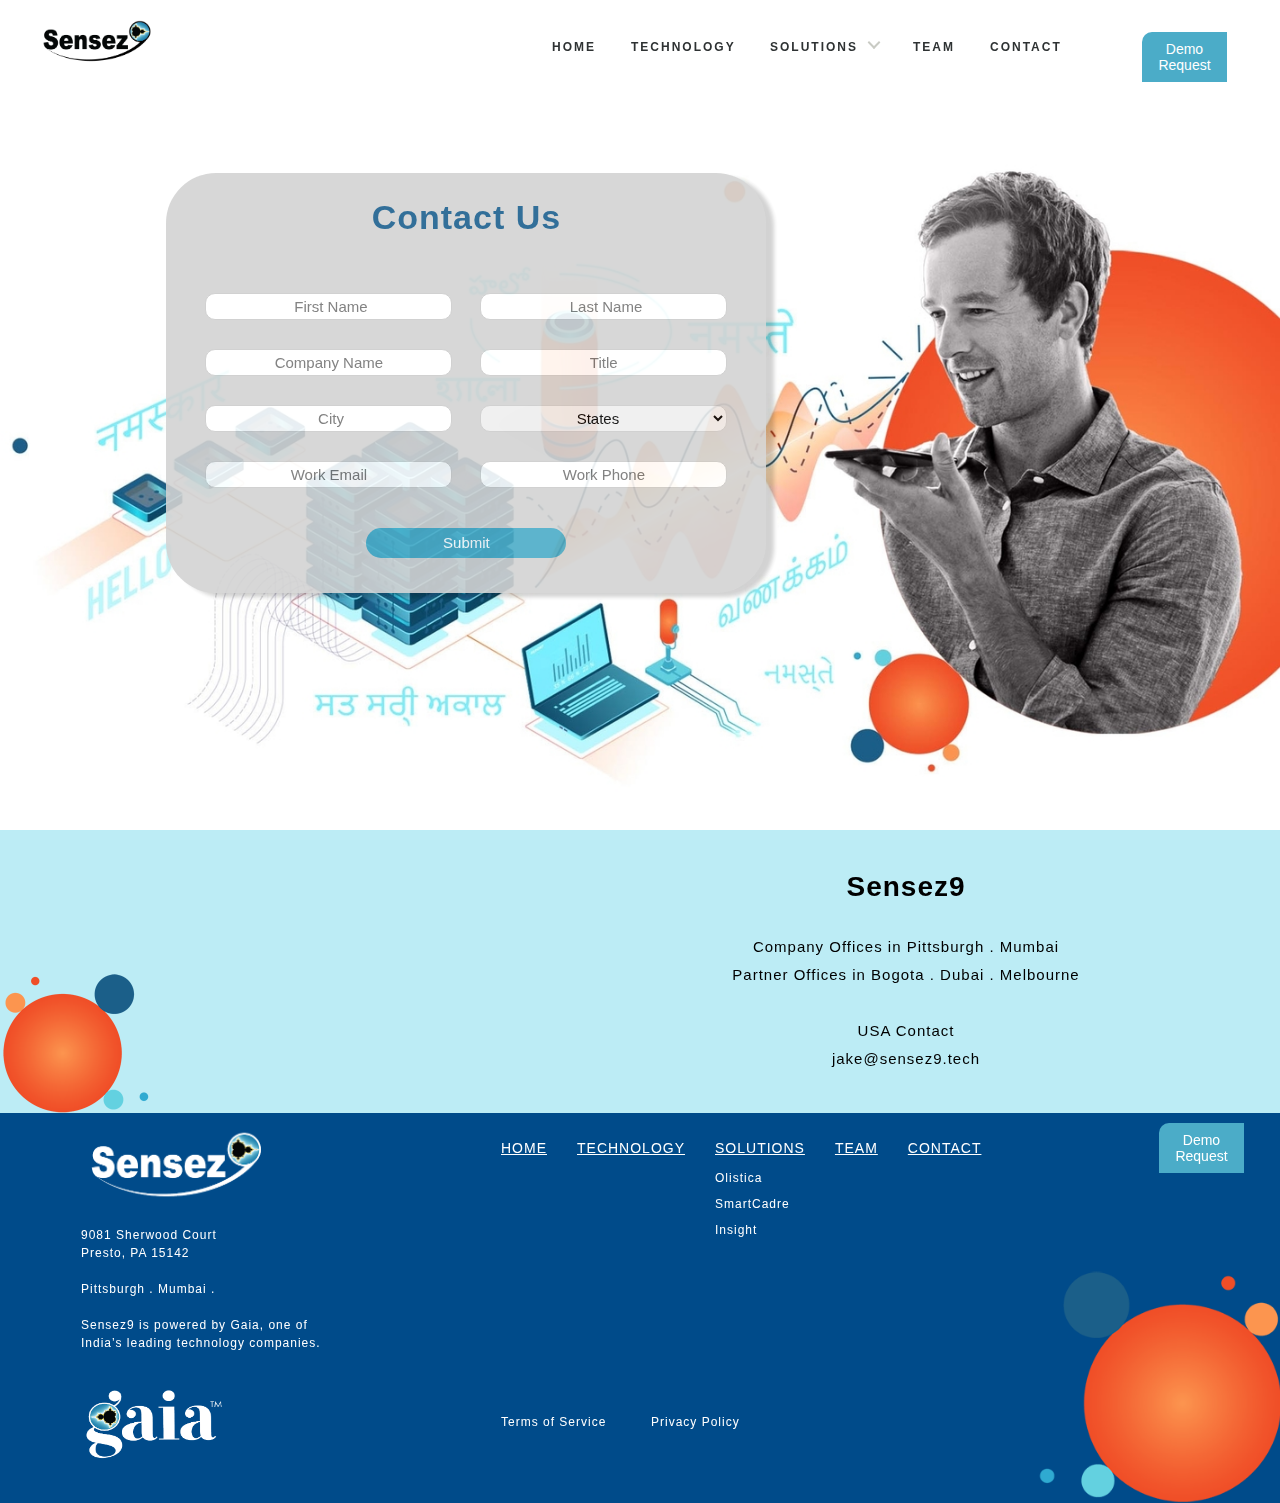
==== gaia/contactus.html @ 3fadbdb5 "Add files via upload" ====
<!DOCTYPE html>

<!--[if IE 8]><html class="no-js lt-ie9" lang="en"> <![endif]-->

<!--[if gt IE 8]>



<!-->

<html class="no-js" lang="en">

<!--<![endif]-->



<head>

    <meta charset="utf-8">

    <title>Sensez9 - Smart Feedback,Feedback,Customer Feedback,Citizen Feedback,Insights,Consumer
        Insights,Site Intelligence,Site Monitoring,Machine Learning,ML,Artificial Intelligence,AI,Internet of
        Things,IoT,Workflow Automation,Smart Cities,Smart Cities Solutions,Monitor Business KPIs,Ambient Feedback,Voice
        IoT,Smart Metering,Smart Meter,City Sensor Network,IoT Platform,E-Governance,Cloud Computing,SaaS Platform,Big
        Data Analytics,User Interactions,Streaming Sensor Data,Customer Experience Management,Citizen Experience
        Management ,E-Gov Platfroms,Citizen Platforms,Smart Metering,Utilities Data Management Platforms,Cold
        Chain,Health Care,Facilities,Transport,Public Infra,Retail,Smart Cities,Optimise Operations,Improve Business
        Performance,Enterprise SaaS Platform,Cognitive Cloud Platform,Cloud Platform,Data Analytics,Data
        Acquisition,Business Insights,Action Engine,Data Insights,Predictive Analysis,Simplify Operations,Seamless
        functionality ,Real Time Alerts,Online dashboard,Feedback Collecting Smileys,Web & Email Reports,Real-Time
        Monitoring ,Onsite performance diagnostics,Feedback response volumes ,Smiley feedback solution ,CX
        analytics,Enabling front line management,In-the moment,Customer Feedback,Capture your customers’ perceptions of
        your service performance,Pinpoint underperforming locations,Onsite performance diagnostics, satisfaction levels
        ,customers,employees,workplace happiness,Smiley feedback solution ,Uncover pain points,measurable and successful
        improvements.,Intuitive charts and graphs ,pinpoint fluctuations in service levels ,Live Sharing ,Happy Index
        trend ,Feedback Collecting Smileys, Smiley Terminal,exceptional ease of use and approachability.,Intelligent
        reporting,manage your service performance ,intuitive and interactive data analytics. ,Pinpoint issues,online
        dashboard,automated email reports.,key performance results,informative widgets,research long term trends
        ,pinpoint exact times ,analyze your past and current performance,Web & Email Reports,Interaction Reports,Real
        Time Alerts,Data transfer,,Smiley Touch™,feedback experience,Web Smileys™,capture user experiences.,Seamless
        functionality ,Open feedback, deeper insights ,Web & Email Reports,Interaction Reports,real-time CX insights.
        ,Forrestor,in-the-moment ,customer feedback collection ,CX analytics , enable decisive improvements that drive
        growth,standalone program,capturing and analyzing in-the-moment,contextual feedback data ,Convert Improvements
        Into Growth-,highest-value experiences ,optimize CX strategy ,customer operations,Deliver Seamless CX-,Unify
        digital and physical experiences ,customer journey using in-the-moment feedback ,identify areas of inconsistent
        CX.,Operationalize CX ,customer-facing channels, enabling frontline management ,competitive edge in today’s
        market.,align feedback strategy ,impact customer loyalty ,performance.,Identify ,collection
        touchpoints.,Determine data access, distribution, and alerting plans. ,In-The-Moment Feedback Capture,Engage
        with customers ,real-time experience ,,customer satisfaction ,Capture enriched contextual input ,Real-Time
        Monitoring ,critical customer interaction points ,Empower frontline teams and management , feedback with
        intelligent, timely alerts.,Compare performance ,Diagnose issues and improve customer ,contextualize
        feedback.,Customer Experience,Digital and physical harmonization,Reveal inconsistent performance patterns
        ,operation leaders ,CX strategy ,measure performance ,Know customer satisfaction ,escalate,Uncover patterns of
        customer feedback ,Drive improved resource and process decisions.,Onsite performance diagnostics,Pinpoint the
        trouble spots of underperforming locations ,Customer satisfaction ,Feedback response volumes</title>

    <meta name="description"
        content="Gaia helps enterprises manage and optimize operations, improve business performance, and enhance customer/employee experience using its AI and IoT powered Enterprise SaaS Platform - SmartFeedback. Gaia uses smiley terminal feedback solution which provides in-the-moment customer feedback and using CX analytics to drive growth. Helps to capture your customers’ perceptions of your service performance hence enabling front line management to make key decisions.">

    <meta name="keywords"
        content="Gaia,Smart Feedback,Feedback,Customer Feedback,Citizen Feedback,Insights,Consumer Insights,Site Intelligence,Site Monitoring,Machine Learning,ML,Artificial Intelligence,AI,Internet of Things,IoT,Workflow Automation,Smart Cities,Smart Cities Solutions,Monitor Business KPIs,Ambient Feedback,Voice IoT,Smart Metering,Smart Meter,City Sensor Network,IoT Platform,E-Governance,Cloud Computing,SaaS Platform,Big Data Analytics,User Interactions,Streaming Sensor Data,Customer Experience Management,Citizen Experience Management ,E-Gov Platfroms,Citizen Platforms,Smart Metering,Utilities Data Management Platforms,Cold Chain,Health Care,Facilities,Transport,Public Infra,Retail,Smart Cities,Optimise Operations,Improve Business Performance,Enterprise SaaS Platform,Cognitive Cloud Platform,Cloud Platform,Data Analytics,Data Acquisition,Business Insights,Action Engine,Data Insights,Predictive Analysis,Simplify Operations,Seamless functionality ,Real Time Alerts,Online dashboard,Feedback Collecting Smileys,Web & Email Reports,Real-Time Monitoring  ,Onsite performance diagnostics,Feedback response volumes ,Smiley feedback solution ,CX analytics,Enabling front line management,In-the moment,Customer Feedback,Capture your customers’ perceptions of your service performance,Pinpoint underperforming locations,Onsite performance diagnostics, satisfaction levels ,customers,employees,workplace happiness,Smiley feedback solution ,Uncover pain points,measurable and successful improvements.,Intuitive charts and graphs ,pinpoint fluctuations in service levels ,Live Sharing ,Happy Index trend ,Feedback Collecting Smileys, Smiley Terminal,exceptional ease of use and approachability.,Intelligent reporting,manage your service performance ,intuitive and interactive data analytics. ,Pinpoint issues,online dashboard,automated email reports.,key performance results,informative widgets,research long term trends ,pinpoint exact times ,analyze your past and current performance,Web & Email Reports,Interaction Reports,Real Time Alerts,Data transfer,,Smiley Touch™,feedback experience,Web Smileys™,capture user experiences.,Seamless functionality ,Open feedback, deeper insights ,Web & Email Reports,Interaction Reports,real-time CX insights. ,Forrestor,in-the-moment ,customer feedback collection ,CX analytics , enable decisive improvements that drive growth,standalone program,capturing and analyzing in-the-moment,contextual feedback data ,Convert Improvements Into Growth-,highest-value experiences ,optimize CX strategy ,customer operations,Deliver Seamless CX-,Unify digital and physical experiences ,customer journey using in-the-moment feedback ,identify areas of inconsistent CX.,Operationalize CX ,customer-facing channels, enabling frontline management ,competitive edge in today’s market.,align feedback strategy ,impact customer loyalty ,performance.,Identify ,collection touchpoints.,Determine data access, distribution, and alerting plans.	,In-The-Moment Feedback Capture,Engage with customers ,real-time experience ,,customer satisfaction ,Capture enriched contextual input ,Real-Time Monitoring  ,critical customer interaction points ,Empower frontline teams and management , feedback with intelligent, timely alerts.,Compare performance ,Diagnose issues and improve customer ,contextualize feedback.,Customer Experience,Digital and physical harmonization,Reveal inconsistent performance patterns ,operation leaders ,CX strategy ,measure performance ,Know customer satisfaction ,escalate,Uncover patterns of customer feedback ,Drive improved resource and process decisions.,Onsite performance diagnostics,Pinpoint the trouble spots of underperforming locations ,Customer satisfaction ,Feedback response volumes" />

    <meta name="author" content="innois">

    <meta name="viewport" content="width=device-width, initial-scale=1, maximum-scale=1">

    <link rel="stylesheet" href="css/base.css" />

    <link rel="stylesheet" href="css/skeleton.css" />



    <link rel="stylesheet" href="css/settings.css" />

    <link rel="stylesheet" href="css/font-awesome.css" />

    <link rel="stylesheet" href="css/owl.carousel.css" />

    <link rel="stylesheet" href="css/retina.css" />

    <link rel="stylesheet" href="css/colorbox.css" />

    <link rel="stylesheet" href="css/animsition.min.css" />

    <link rel="stylesheet" href="css/mdq.css" />

    <link rel="stylesheet" href="css/bootstrap.min.css" />

    <link rel="alternate stylesheet" type="text/css" href="css/colors/color-blue.css">

    <link rel="shortcut icon" href="images/faviconnew.png">

    <link rel="apple-touch-icon" href="images/faviconnew.png">

    <link rel="apple-touch-icon" sizes="72x72" href="images/faviconnew.png">

    <link rel="apple-touch-icon" sizes="114x114" href="images/faviconnew.png">

    <script src="https://ajax.googleapis.com/ajax/libs/jquery/3.4.1/jquery.min.js"></script>

    <script src="https://cdnjs.cloudflare.com/ajax/libs/popper.js/1.14.7/umd/popper.min.js"></script>

    <script src="https://maxcdn.bootstrapcdn.com/bootstrap/4.3.1/js/bootstrap.min.js"></script>



    <link rel="stylesheet" href="css/layout.css" />

</head>

<body>

    <div class="modal" id="myModal">

        <div class="modal-dialog">
            <div class="modal-content">

                <div class="card">

                    <div class="modal-header">
                        <div class="close" data-dismiss="modal">&times;</div>
                        <h3 class="modal-title">Contact Us for Demo</h3>                
                    </div>

                    <form method="POST" id="emailform" >
                        <div class="column1" style="padding:1px;">
                            <label for="fname"></label>
                            <input type="text" id="fname" name="fname" maxlength="18" size="18"
                                placeholder=" First Name"
                                style="border-radius:10px;width:247px ;height:27px;font-size:15px;text-align: center;   border: 1px solid #ccc;                                        ;"><br><br>
                            <label for="fname"></label>
                            <input type="text" id="cname" name="cname" maxlength="18" size="18"
                                placeholder=" Company Name "
                                style="border-radius:10px;width:247px ;height:27px;font-size:15px;text-align: center;  border: 1px solid #ccc; "><br><br>
                            <label for="city"></label>
                            <input type="text" id="city" name="city" maxlength="18" size="18"
                                placeholder=" City"
                                style="border-radius:10px;width:247px ;height:27px;font-size:15px;text-align: center;  border: 1px solid #ccc; "><br><br>
                            <label for="email"></label>
                            <input type="text" id="email" name="email" maxlength="100" size="18"
                                placeholder=" Work Email "
                                style="border-radius:10px;width:247px ;height:27px;font-size:15px;text-align: center;  border: 1px solid #ccc; "><br><br>


                        </div>
                        <div class="column1" style="padding:1px">
                            <input type="text" id="lname" name="lname" maxlength="18" size="18"
                                placeholder=" Last Name"
                                style="border-radius:10px;width:247px ;height:27px;font-size:15px;text-align: center;  border: 1px solid #ccc; "><br><br>
                            <label for="designation"></label>
                            <input type="text" id="designation" name="designation" maxlength="18" size="18"
                                placeholder=" Title "
                                style="border-radius:10px;width:247px ;height:27px;font-size:15px;text-align: center;  border: 1px solid #ccc; "><br><br>
                                <select id="country1"  style="border-radius:10px;width:247px ;height:27px;font-size:15px;text-align: center;  border: 1px solid #ccc; ">
                                   
                                    </select>
                                    <br><br>
                            <label for="fname"></label>
                            <input type="text" id="phone" name="phone" maxlength="18" size="18"
                                placeholder=" Work Phone "
                                style="border-radius:10px;width:247px ;height:27px;font-size:15px;text-align: center;  border: 1px solid #ccc; "><br><br>

                        </div>
                        <input type="submit" value="Submit"
                            style="border-radius:50px; background-color:#4bacc8ff; color: white; width:200px ;padding:1px;height:30px;font-size:15px;text-align: center; ">
                    </form>


                </div>

            </div>



        </div>

    </div>







    <div class="animsition">

        <div class="container">

            <div class="fourteen columns">

                <div class="header-top">

                    <header class="cd-main-header">

                        <a class="cd-logo " href="index.html"><img src="images/image1.png" alt=""></a>

                        <ul class="cd-header-buttons">

                            <li><a class="cd-nav-trigger" href="#cd-primary-nav"><span></span></a></li>

                        </ul> <!-- cd-header-buttons -->

                    </header>

                    <nav class="cd-nav">

                        <ul id="cd-primary-nav" class="cd-primary-nav">
                            <li class="no-linking"><a href="index.html">Home</a></li>

                            <li><a href="Technology.html">TECHNOLOGY </a></li>

                            <li class="has-children">

                                <a href="#0">SOLUTIONS</a>

                                <ul class="cd-secondary-nav is-hidden leftmenu">

                                    <li class="go-back">SOLUTIONS</li>

                                    <li><a href="olistica.html">Olistica</a></li>

                                    <li><a href="smartcadre.html">SmartCadre</a>

                                    </li>
                                    <li><a href="insight.html"> Insight                                    </a>    
                                    </li>


                                </ul>

                            </li>


                            <li class="no-linking"><a href="Team.html">TEAM</a></li>

                            <li class="no-linking"><a href="contactus.html">CONTACT</a></li>


                        </ul> <!-- primary-nav -->

                    </nav> <!-- cd-nav -->

                </div>

            </div>

            <div class="two columns hidecol">

                <div class="icoons">

                   
                    <div class='test '>
                        <div style="float: right; width:80px; height:20px">
                            <button style="background-color: #4bacc8ff;font-size: 14px;color: white; height:50px;width:85px;margin-top: -3px;
                                                  border-radius: 10px 0 0 0 ; padding:3px"><a href="" style="
                                    color : white;
                                    font-size: 14px;
                                " data-toggle="modal" data-target="#myModal" id="myBtn">Demo<br>Request</button>
                            </a>
                        </div>
                    </div>

                </div>
                <div class="social-ribbon">
                   
                </div>





            </div>

        </div>

        <main class="cd-main-content">

            <section class="home">

                <div class="slider-container">

                    <div class="tp-banner-container">

                        <img src="images/final9.png" alt="" data-lazyload="images/final9.png" data-bgposition="left top"
                            data-bgfit="cover" data-bgrepeat="no-repeat">

                        
                                
                                    <div class="card " style="width:600px;height:420px;position: absolute;top: 10%;left:13%;opacity: 0.9;background-color: lightgrey;">
        
                                        <h2>Contact Us </h2><br><br>
        
                                        <form method="POST" id="emailform" >
                                            <div class="column1" style="padding:1px;">
                                                <label for="fname"></label>
                                                <input type="text" id="fname" name="fname" maxlength="18" size="18"
                                                    placeholder=" First Name"
                                                    style="border-radius:10px;width:247px ;height:27px;font-size:15px;text-align: center;   border: 1px solid #ccc;                                        ;"><br><br>
                                                <label for="fname"></label>
                                                <input type="text" id="cname" name="cname" maxlength="18" size="18"
                                                    placeholder=" Company Name "
                                                    style="border-radius:10px;width:247px ;height:27px;font-size:15px;text-align: center;  border: 1px solid #ccc; "><br><br>
                                                <label for="city"></label>
                                                <input type="text" id="city" name="city" maxlength="18" size="18"
                                                    placeholder=" City"
                                                    style="border-radius:10px;width:247px ;height:27px;font-size:15px;text-align: center;  border: 1px solid #ccc; "><br><br>
                                                <label for="email"></label>
                                                <input type="text" id="email" name="email" maxlength="100" size="18"
                                                    placeholder=" Work Email "
                                                    style="border-radius:10px;width:247px ;height:27px;font-size:15px;text-align: center;  border: 1px solid #ccc; "><br><br>
        
        
                                            </div>
                                            <div class="column1" style="padding:1px">
                                                <input type="text" id="lname" name="lname" maxlength="18" size="18"
                                                    placeholder=" Last Name"
                                                    style="border-radius:10px;width:247px ;height:27px;font-size:15px;text-align: center;  border: 1px solid #ccc; "><br><br>
                                                <label for="designation"></label>
                                                <input type="text" id="designation" name="designation" maxlength="18" size="18"
                                                    placeholder=" Title "
                                                    style="border-radius:10px;width:247px ;height:27px;font-size:15px;text-align: center;  border: 1px solid #ccc; "><br><br>
                                
                                                <select id="country" style="border-radius:10px;width:247px ;height:27px;font-size:15px;text-align: center;  border: 1px solid #ccc;">
                                                    <Option value="States">States</Option>
                                                    </select><br><br>
                                                    <label for="country2"></label>
                                                <input type="text" id="phone" name="phone" maxlength="18" size="18" placeholder=" Work Phone " style="border-radius:10px;width:247px ;height:27px;font-size:15px;text-align: center;  border: 1px solid #ccc; "><br><br>       
                                                </div>
                                           
                                                <div>
                                               
                                            </div>
                                            <input type="submit" value="Submit"
                                                style="border-radius:50px; background-color:#4bacc8ff; color: white; width:200px ;padding:1px;height:30px;font-size:15px;text-align: center; ">
                                        </form>
        
                                    </div>
                                </div>
        
                            </div>
        
                              
            </section>

            <section class="section exblue-section section-padding-top-bottom"
                style="background: #bcecf5ff url('images/bgftr.png') repeat-y top right;">

                <div class="element1" style="float:left; left:0px; bottom:-15px"><img src="images/element1.png" alt=""
                        style="height:150px" /></div>

                <div class="container">

                    <div class="eight columns">

                        &nbsp;



                    </div>

                    <div class="eight columns">

                        <div class="section-title">

                            <h3 class="po1" style="color:#000; font-family: 'RobotoBold', sans-serif;



font-size: 28px;



line-height: 33px;



font-weight: bold; text-align:center;">
                                Sensez9





                            </h3>

                        </div>

                        <p class="po1" style="text-align:center; color:#000;">


                            Company Offices in Pittsburgh . Mumbai


                            <br />

                            Partner Offices in Bogota . Dubai . Melbourne


                            <br /><br />


                            USA Contact

                            <br>jake@sensez9.tech






                        </p>

                    </div>



                </div>



            </section>
            <style>
                * {
                    box-sizing: border-box;
                }

                body {
                    font-family: Arial, Helvetica, sans-serif;
                }

                /* Float four columns side by side */
                .column {
                    float: left;
                    width: auto;
                    padding: 10px 10px;
                    height: auto;
                }

                .column1 {
                    float: left;
                    width: 50%;
                    padding: 10px 10px;
                    height: auto;
                }
              
                .columnc {
                    float: left;
                    width: 25%;
                    padding: 20px;
                    height: auto;
                }


                /* Remove extra left and right margins, due to padding in columns */
                .row {
                    margin: 0 9px;
                }

                .row1 {
                    margin: 0 9px;
                }

                /* Clear floats after the columns */
                .row:after {
                    content: "";
                    display: table;
                    clear: both;
                    padding: 40px;
                }

                .row1:after {
                    content: "";
                    display: table;
                    clear: both;

                }



                /* Style the counter cards */
                .card {
                    box-shadow: 8px 4px 4px 0 rgba(0, 0, 0, 0.2);
                    /* this adds the "card" effect */
                    padding: 25px;
                    text-align: center;
                    background-color: #fff;
                    border-radius: 50px;
                }

                .pad {
                    padding: 10px 48px;
                }
                .hi {
                        animation: fadeInDown ease 8s;
                        animation-iteration-count: infinite;
                        animation-fill-mode: forwards;
                    }

                    @keyframes fadeInDown {
  from {
    opacity: 0;
    -webkit-transform: translate3d(0, -100%, 0);
    transform: translate3d(0, -100%, 0);
  }

  to {
    opacity: 1;
    -webkit-transform: translate3d(0, 0, 0);
    transform: translate3d(0, 0, 0);
  }
}


                /* Responsive columns - one column layout (vertical) on small screens */
                @media screen and (max-width: 768px) {
                    .column {
                        width: 100%;
                        display: block;
                        margin-bottom: 5px;
                    }

                    .column1 {
                        width: 100%;
                        display: block;
                        margin-bottom: 5px;
                    }

                    .columnc {
                        width: 100%;
                        display: block;
                        margin-bottom: 20px;
                    }

                    .row {
                        margin: 0 -5px;
                    }
                }
            </style>



















            <section class="section footer-1 ">
                <div class="element2" style="float:right; right:-7px; top:150px"><img src="images/element2.png"
                        alt="" /></div>



                <div class="container">


                    <div class="row1" style="margin: 0px 9px;">



                        <div class="four columns">
                            <a class="animsition-link active" href="index.html"><img
                                    style="width:250px;height:85p;float:left;padding:0px 0px 20px 0px"
                                    src="images/logo.png">
                                <br>
                                <br>
                                <p style="padding :0px 0px 0px 30px;">9081 Sherwood Court
                                    <br>Presto, PA 15142<br><br>

                                   Pittsburgh .
                                   Mumbai .
                                   <br><br>
                                   Sensez9 is powered by Gaia, one of India’s leading technology companies.
                               </p>
                        </div>
                        <div class="two columns"></div>
                        <div class="columns" style="padding:5px 10px 5px 0px;">
                            <ul>
                                <li><a href="index.html" class="head">HOME</a>

                            </ul>

                        </div>
                        <div class="columns" style="padding:5px 10px 5px 0px;">
                            <ul>
                                <li><a href="Technology.html" class="head">TECHNOLOGY</a>

                            </ul>

                        </div>



                        <div class="columns" style="padding:5px 10px 5px 0px;">
                            <span href="" class="head">SOLUTIONS</span>
                            <ul>
                                <li><a href="olistica.html">Olistica</a></li>
                                <li><a href="smartcadre.html">SmartCadre</a></li>
                                <li><a href="insight.html"> Insight                                    </a>    
                                </li>


                            </ul>
                        </div>


                        <div class="columns" style="padding:5px 10px 5px 0px;">
                            <ul>
                                <li><a href="Team.html" class="head">TEAM</a>

                            </ul>

                        </div>




                        <div class="columns" style="padding:5px 10px 5px 0px;">
                            <ul>
                                <li><a href="contactus.html" class="head">CONTACT</a>

                            </ul>

                        </div>



                        <div class='test '>
                            <div style="float: right; width:80px; height:20px">
                                <button style="background-color: #4bacc8ff;font-size: 14px;color: white; height:50px;width:85px;
                                                      border-radius: 10px 0 0 0 ; padding:3px"><a
                                        href=""style="
                                        color : white;
                                        font-size: 14px;
                                    "data-toggle="modal" data-target="#myModal" id="myBtn">Demo<br>Request</button>
                                </a> 
                            </div>
                        </div>



                    </div>
                </div>


                <div class="container">
                    <div class="row1">
                        <div class="four columns">
                            <a class="animsition-link active" href="index.html"><img
                                    style="width:175px;height:103px;float:left;padding:0px 0px 20px 15px;margin:9px;"
                                    src="images/gaialogo.png">
                        </div>

                        <div class="two columns"></div>

                        <div class="two columns">
                            <span class="head" style="text-decoration:none;">&nbsp;</span>
                            <ul>
                                <li><a href="pdf/gaia-terms-of-service.pdf" target="_blank">Terms of Service</a>
                                </li>

                            </ul>
                        </div>

                        <div class="two columns">
                            <span class="head" style="text-decoration:none;">&nbsp;</span>
                            <ul>

                                <li><a href="pdf/gaia-privacy-policy.pdf" target="_blank">Privacy Policy</a></li>
                            </ul>
                        </div>
                    </div>
                </div>
            </section>
    </div>
    </div>

    </div>
    </section>


    </main>



    <div class="scroll-to-top">&#xf106;</div>





    </div>









    <!-- JAVASCRIPT

    ================================================== -->
    <script type="text/javascript">
    console.log("getStates")
 $.ajax({
                    type: "POST",
                    url: "http://104.211.67.151:9090/HealthClinicPMS/api/v1/getStateList",
                    error: function(e) {
                    console.log(e);
                    // document.getElementById("loader").style.display="none";
                    },
                    success: function(response)
                    {
                        //console.log(response);
                        console.log(typeof response);
                        var response1=JSON.parse(JSON.stringify(response));
                        //$("#loader").hide();
                        //console.log(response1.data);

                        console.log(response1);
                        console.log(response1.obj[0].name);
                        var i;
                        var stringToAppend = "";
                        for (i = 0; i < response1.obj.length; i++) {
                            stringToAppend += "<option value='" + response1.obj[i].name+ "'>" + response1.obj[i].name + "</option>";

                        }

                        $("#country").html(stringToAppend);
                        $("#country1").html(stringToAppend);
                    
                    
                        // user is logged in successfully in the back-end
                        // let's redirect
                        
                }
            });
    </script>

<script>
    $(function() {
      $('.country').change(function() {
        var selectedsubject = $('.country').val();
        console.log(selectedsubject);
        switch (selectedsubject) {
          case ('Others'):
             document.getElementById('country2').style.display = 'block';
            break;
          
        }
      })
    });
    </script>

    <script type="text/javascript" src="js/jquery-2.1.1.js"></script>

    <script type="text/javascript" src="js/modernizr.custom.js"></script>

    <script type="text/javascript" src="js/jquery.mobile.custom.min.js"></script>

    <script type="text/javascript" src="js/retina-1.1.0.min.js"></script>

    <script type="text/javascript" src="js/jquery.animsition.min.js"></script>

    <script type="text/javascript">
        (function ($) {
            "use strict";

            $(document).ready(function () {



                $(".animsition").animsition({



                    inClass: 'zoom-in-sm',

                    outClass: 'zoom-out-sm',

                    inDuration: 1500,

                    outDuration: 800,

                    linkElement: '.animsition-link',

                    // e.g. linkElement   :   'a:not([target="_blank"]):not([href^=#])'

                    loading: true,

                    loadingParentElement: 'body', //animsition wrapper element

                    loadingClass: 'animsition-loading',

                    unSupportCss: ['animation-duration',

                        '-webkit-animation-duration',

                        '-o-animation-duration'

                    ],

                    //"unSupportCss" option allows you to disable the "animsition" in case the css property in the array is not supported by your browser. 

                    //The default setting is to disable the "animsition" in a browser that does not support "animation-duration".



                    overlay: false,



                    overlayClass: 'animsition-overlay-slide',

                    overlayParentElement: 'body'

                });

            });

        })(jQuery);
    </script>

    <script type="text/javascript" src="js/jquery.themepunch.tools.min.js"></script>

    <script type="text/javascript" src="js/jquery.themepunch.revolution.min.js"></script>

    <script type="text/javascript" src="js/jquery.easing.js"></script>

    <script type="text/javascript" src="js/jquery.hidescroll.min.js"></script>

    <script type="text/javascript">
        $('.header-top').hidescroll();
    </script>

    <script type="text/javascript" src="js/smoothScroll.js"></script>

    <script type="text/javascript" src="js/isotope.js"></script>

    <script type="text/javascript" src="js/jquery.counterup.min.js"></script>

    <script type="text/javascript" src="js/waypoints.min.js"></script>

    <script type="text/javascript" src="js/scrollReveal.js"></script>

    <script type="text/javascript">
        (function ($) {
            "use strict";

            window.scrollReveal = new scrollReveal();

        })(jQuery);
    </script>

    <script type="text/javascript" src="js/jquery.colorbox.js"></script>

    <script type="text/javascript" src="js/owl.carousel.min.js"></script>

    <script type="text/javascript">
        (function ($) {
            "use strict";

            jQuery(document).ready(function () {

                var offset = 450;

                var duration = 500;

                jQuery(window).scroll(function () {

                    if (jQuery(this).scrollTop() > offset) {

                        jQuery('.scroll-to-top').fadeIn(duration);

                    } else {

                        jQuery('.scroll-to-top').fadeOut(duration);

                    }

                });



                jQuery('.scroll-to-top').click(function (event) {

                    event.preventDefault();

                    jQuery('html, body').animate({
                        scrollTop: 0
                    }, duration);

                    return false;

                })

            });

        })(jQuery);



        $(document).ready(function() {
            $('#emailform').submit(function(e) {
                e.preventDefault();
                console.log(document.getElementById("fname").value);
                console.log(document.getElementById("lname").value);
                console.log(document.getElementById("cname").value);
                console.log(document.getElementById("city").value);
                console.log(document.getElementById("country").value);
                console.log(document.getElementById("designation").value);
                console.log(document.getElementById("email").value);
                console.log(document.getElementById("phone").value);
                var fname=document.getElementById("fname").value
                var lname=document.getElementById("fname").value 
                var cname=document.getElementById("cname").value 
                var city=document.getElementById("city").value 
                var designation=document.getElementById("designation").value 
                var email=document.getElementById("email").value 
                var phone=document.getElementById("phone").value 
            
                var baseUrl="http://52.172.143.158/senze9/sendContactUsData.php"
                console.log(baseUrl);
                var data={
                        "fname":fname,
                        "lname": lname,
                        "cname":cname,
                        "city":city,
                        "country":country,
                        "designation":designation,
                        "email":email,
                        "phone":phone,
                }
            
                //console.log(newdata);
                $.ajax({
                    type: "POST",
                    url: baseUrl,
                    data:data,
                    error: function(e) {
                    console.log(e);
                    // document.getElementById("loader").style.display="none";
                    },
                    success: function(response)
                    {
                        //console.log(response);
                        console.log(typeof response);
                        var response1=JSON.parse(response);
                        //$("#loader").hide();
                        //console.log(response1.data);

                        console.log(typeof response1);
                        console.log(typeof response1.data);
                    
                    
                        // user is logged in successfully in the back-end
                        // let's redirect
                        
                }
            });
                })
      
        });


    </script>

    <script type="text/javascript" src="js/styleswitcher.js"></script>

    <script type="text/javascript" src="js/custom-portfolio-home-1.js"></script>

    <script type="text/javascript" src="js/custom-carousels.js"></script>

    <!-- End Document

================================================== -->

</body>

</html>
---- gaia/css/base.css ----
/*
* Skeleton V1.2
* Copyright 2011, Dave Gamache
* www.getskeleton.com
* Free to use under the MIT license.
* http://www.opensource.org/licenses/mit-license.php
* 6/20/2012
*/


/* Table of Content
==================================================
	#Reset & Basics
	#Basic Styles
	#Site Styles
	#Typography
	#Links
	#Lists
	#Images
	#Buttons
	#Forms
	#Misc */

    /* # Fonts Styles
================================================== */
@font-face {
  font-family: 'RobotoRegular';
  font-style: normal;
  font-weight: normal;
  src: local('Roboto-Regular'), url('../font/Roboto-Regular.ttf') format('truetype');
}

@font-face {
  font-family: 'RobotoBold';
  font-style: normal;
  font-weight: normal;
  src: local('Roboto-Bold'), url('../font/Roboto-Bold.ttf') format('truetype');
}

/* #Reset & Basics (Inspired by E. Meyers)
================================================== */
	html, body, div, span, applet, object, iframe, h1, h2, h3, h4, h5, h6, p, blockquote, pre, a, abbr, acronym, address, big, cite, code, del, dfn, em, img, ins, kbd, q, s, samp, small, strike, strong, sub, sup, tt, var, b, u, i, center, dl, dt, dd, ol, ul, li, fieldset, form, label, legend, table, caption, tbody, tfoot, thead, tr, th, td, article, aside, canvas, details, embed, figure, figcaption, footer, header, hgroup, menu, nav, output, ruby, section, summary, time, mark, audio, video, select{
		margin: 0;
		padding: 0;
		border: 0;
		font-size: 100%;
		font: inherit;
		vertical-align: baseline; }
	article, aside, details, figcaption, figure, footer, header, hgroup, menu, nav, section {
		display: block; }
	body {
		line-height: 1; }
	ol, ul {
		list-style: none; }
	blockquote, q {
		quotes: none; }
	blockquote:before, blockquote:after,
	q:before, q:after {
		content: '';
		content: none; }
	table {
		border-collapse: collapse;
		border-spacing: 0; }





/* #Basic Styles
================================================== */
body {
	background: #fff;
	font-family: 'RobotoRegular', sans-serif;
	font-weight:400;
	font-size: 15px;
	line-height:28px;
	color:#000;
	overflow-x:hidden;
	letter-spacing:1px;
	-webkit-font-smoothing: antialiased; /* Fix for webkit rendering */
	text-shadow: 1px 1px 1px rgba(0,0,0,0.004);
	-webkit-text-size-adjust: 100%;
 }
 html {
		overflow-x:hidden; 
	height:100%;
}
/* #Typography
================================================== */
h1, h2, h3, h4, h5, h6 {
	color: #1b5f8e;
    font-family: 'RobotoRegular', sans-serif;
}
	h1 a, h2 a, h3 a, h4 a, h5 a, h6 a { font-weight: inherit; }
	h1 { font-size: 40px; line-height:44px;font-weight:bold;}
	h2 { font-size: 34px; line-height:38px;font-weight:bold;}
	h3 { font-size: 25px; line-height: 28px;font-weight:bold;}
	h4 { font-size: 20px; line-height: 25px;font-weight:bold;}
	h5 { font-size: 18px; line-height: 23px;font-weight:bold;}
	h6 { font-size: 16px; line-height: 23px;font-weight:bold;}


	p {  }
	p img { margin: 0; }
	p.lead { font-size: 21px; line-height: 27px; color: #777;  }

	em { font-style: italic; }
	strong { font-weight: 700;}
	small { font-size: 80%; }
	




.bft{
	color: #1b5f8e;
    font-family: 'RobotoBold', sans-serif;
    font-size: 25px;
    line-height: 28px;
    font-weight: bold;

}



/*	Blockquotes  */
	blockquote, blockquote p { font-size: 17px; line-height: 24px; color: #777; }
	blockquote { margin: 0 0 20px; padding: 9px 20px 0 19px; }
	blockquote cite { display: block; font-size: 12px; color: #555; }
	blockquote cite:before { content: "\2014 \0020"; }
	blockquote cite a, blockquote cite a:visited, blockquote cite a:visited { color: #555; }

	hr { border: solid #323a3d; border-width: 1px 0 0; clear: both; margin:0 10px 0 10px; height: 0; position:relative;}


/* #Links
================================================== */
	a, a:visited { text-decoration: none; }
	a:hover, a:focus { }
	p a, p a:visited { line-height: inherit; text-decoration: none;}
	a:focus{
	outline:none;
	}

/* #Lists
================================================== */
	ul, ol { }
	ul { list-style: none outside;}
	ol { list-style: decimal; }
	ol, ul.square, ul.circle, ul.disc { margin-left: 30px; }
	ul.square { list-style: square outside; }
	ul.circle { list-style: circle outside; }
	ul.disc { list-style: disc outside; }
	ul ul, ul ol,
	ol ol, ol ul { font-size: 90%;  }
	ul ul li, ul ol li,
	ol ol li, ol ul li {  }
	li { line-height: 24px; }
	ul.large li { line-height: 21px; }
	li p { line-height: 21px; }
/* #Buttons
================================================== */

	.button,
	button,
	input[type="submit"],
	input[type="reset"],
	input[type="button"] {
	background:#363636;	
	margin-top:10px;
	border:none;
	  color: #dfdfdf;
	  display: inline-block;
	  font-size: 16px;
	  cursor: pointer;
	  line-height: normal;
	  padding: 15px 25px;
	-webkit-transition : all 0.3s ease-out;
	-moz-transition : all 0.3s ease-out;
	-o-transition :all 0.3s ease-out;
	transition : all 0.3s ease-out; 
	width:100%}

	.button:hover,
	button:hover,
	input[type="submit"]:hover,
	input[type="reset"]:hover,
	input[type="button"]:hover {	
	  color: #004b8a;
	background:#292929;	 }

	.button:active,
	button:active,
	input[type="submit"]:active,
	input[type="reset"]:active,
	input[type="button"]:active {	
	  color: #004b8a;}

	.button.full-width,
	button.full-width,
	input[type="submit"].full-width,
	input[type="reset"].full-width,
	input[type="button"].full-width {
		width: 100%;
		padding-left: 0;
		padding-right: 0;
		text-align: center; }

	/* Fix for odd Mozilla border & padding issues */
	button::-moz-focus-inner,
	input::-moz-focus-inner {
    border: 0;
    padding: 0;
	}
/* #Images
================================================== */






/* #Misc
================================================== */
	.remove-bottom { margin-bottom: 0 !important; }
	.half-bottom { margin-bottom: 10px !important; }
	.add-bottom { margin-bottom: 20px !important; }
	.remove-top { margin-top: 0 !important; }
	.half-top { margin-top: 10px !important; }
	.add-top { margin-top: 20px !important; }
.clear {
	clear: both;
	display: block;
	overflow: hidden;
	visibility: hidden;
	width: 0;
	height: 0;
}
::selection {
	background: rgba(100,100,100,.2); /* Safari */
	}
::-moz-selection {
	background: rgba(100,100,100,.2); /* Firefox */
}








@media(max-width:768px) {


	.noshow{

		visibility: collapse;

}



.mores{
	margin: 0 0 0 0; 




}




@media(max-width:736px) {


	.noshow{

		visibility: collapse;

}


.mores{
	margin: 0 0 0 0; 




}


}



@media(max-width:568px) {


	.noshow{

		visibility: collapse;

}

.mores{
	margin: 0 0 0 0; 




}

}






@media(max-width:480px){


	.noshow{

		visibility: collapse;

}

.mores{
	margin: 0 0 0 0; 




}

}



@media(max-width:414px){



	.noshow{

		visibility: collapse;

}

.mores{
	margin: 0 0 0 0; 




}

}

@media(max-width:384px){



	.noshow{

		visibility: collapse;

}


.mores{
	margin: 0 0 0 0; 




}

}

@media(max-width:375px){


	.noshow{

		visibility: collapse;

}



.mores{
	margin: 0 0 0 0; 




}


}




@media(max-width:1024px){

	.mores{
	margin: 247px 0 0 -155px;
}
}



@media(max-width:1080px){
	.mores{
	margin: 247px 0 0 -155px;
}
}



@media(max-width:1366px){
	.mores{
	margin: 247px 0 0 -155px;
}
}




@media(max-width:1440px) {
	.mores{
	margin: 247px 0 0 -155px;
}
}








 .footer-ribbon {
    background: #1e77af;
    position: absolute;
    margin: 25px 0 0 14px;
    padding: 10px 20px 6px 20px;
    
}
---- gaia/css/skeleton.css ----
/*
* Skeleton V1.2 improved by IG Design
* Copyright 2011, Dave Gamache
* www.getskeleton.com
* Free to use under the MIT license.
* http://www.opensource.org/licenses/mit-license.php
* 6/20/2012
*/


/* Table of Contents
==================================================
	#Base 1200 Grid
    #Base 960 Grid
    #Tablet (Portrait)
    #Mobile (Portrait)
    #Mobile (Landscape)
    #Clearing */


	
/* #Base 1200 Grid
================================================== */	
	
		.container                                  { position: relative; width: 95%;  padding: 0px; margin: 0px auto;}
		.container .column,
		.container .columns                         { float: left; display: inline; margin-left: 10px; margin-right: 10px; margin-top: 10px; margin-bottom: 10px;}
		.row                                        { margin-bottom: 0px; }

		/* Nested Column Classes */
		.column.alpha, .columns.alpha               { margin-left: 0; }
		.column.omega, .columns.omega               { margin-right: 0; }

		/* Base Grid */
		.container .one.column,
		.container .one.columns                     { width: 55px;  }
		.container .two.columns                     { width: 130px; }
		.container .three.columns                   { width: 205px; }
		.container .four.columns                    { width: 280px; }
		.container .five.columns                    { width: 355px; }
		.container .six.columns                     { width: 430px; }
		.container .seven.columns                   { width: 505px; }
		.container .eight.columns                   { width: 580px; }
		.container .nine.columns                    { width: 655px; }
		.container .ten.columns                     { width: 730px; }
		.container .eleven.columns                  { width: 805px; }
		.container .twelve.columns                  { width: 880px; }
		.container .thirteen.columns                { width: 955px; }
		.container .fourteen.columns                { width: 1030px; }
		.container .fifteen.columns                 { width: 1105px; }
		.container .sixteen.columns                 { width: 1180px; }

		.container .one-third.column                { width: 380px; }
		.container .two-thirds.column               { width: 780px; }

		/* Offsets */
		.container .offset-by-one                   { padding-left: 75px;  }
		.container .offset-by-two                   { padding-left: 150px; }
		.container .offset-by-three                 { padding-left: 225px; }
		.container .offset-by-four                  { padding-left: 300px; }
		.container .offset-by-five                  { padding-left: 375px; }
		.container .offset-by-six                   { padding-left: 450px; }
		.container .offset-by-seven                 { padding-left: 525px; }
		.container .offset-by-eight                 { padding-left: 600px; }
		.container .offset-by-nine                  { padding-left: 675px; }
		.container .offset-by-ten                   { padding-left: 750px; }
		.container .offset-by-eleven                { padding-left: 825px; }
		.container .offset-by-twelve                { padding-left: 900px; }
		.container .offset-by-thirteen              { padding-left: 975px; }
		.container .offset-by-fourteen              { padding-left: 1050px; }
		.container .offset-by-fifteen               { padding-left: 1125px; }	
	
	
	
	

/* #Base 960 Grid
================================================== */

	@media only screen and (min-width: 960px) and (max-width: 1199px) {
		.container .column,
		.container .columns                         { float: left; display: inline; margin-left: 10px; margin-right: 10px; margin-top: 10px; margin-bottom: 10px;}
		.row                                        { margin-bottom: 20px; }

		/* Nested Column Classes */
		.column.alpha, .columns.alpha               { margin-left: 0; }
		.column.omega, .columns.omega               { margin-right: 0; }

		/* Base Grid */
		.container .one.column,
		.container .one.columns                     { width: 40px;  }
		.container .two.columns                     { width: 100px; }
		.container .three.columns                   { width: 160px; }
		.container .four.columns                    { width: 220px; }
		.container .five.columns                    { width: 280px; }
		.container .six.columns                     { width: 340px; }
		.container .seven.columns                   { width: 400px; }
		.container .eight.columns                   { width: 460px; }
		.container .nine.columns                    { width: 520px; }
		.container .ten.columns                     { width: 580px; }
		.container .eleven.columns                  { width: 640px; }
		.container .twelve.columns                  { width: 700px; }
		.container .thirteen.columns                { width: 760px; }
		.container .fourteen.columns                { width: 820px; }
		.container .fifteen.columns                 { width: 880px; }
		.container .sixteen.columns                 { width: 940px; }

		.container .one-third.column                { width: 300px; }
		.container .two-thirds.column               { width: 620px; }

		/* Offsets */
		.container .offset-by-one                   { padding-left: 60px;  }
		.container .offset-by-two                   { padding-left: 120px; }
		.container .offset-by-three                 { padding-left: 180px; }
		.container .offset-by-four                  { padding-left: 240px; }
		.container .offset-by-five                  { padding-left: 300px; }
		.container .offset-by-six                   { padding-left: 360px; }
		.container .offset-by-seven                 { padding-left: 420px; }
		.container .offset-by-eight                 { padding-left: 480px; }
		.container .offset-by-nine                  { padding-left: 540px; }
		.container .offset-by-ten                   { padding-left: 600px; }
		.container .offset-by-eleven                { padding-left: 660px; }
		.container .offset-by-twelve                { padding-left: 720px; }
		.container .offset-by-thirteen              { padding-left: 780px; }
		.container .offset-by-fourteen              { padding-left: 840px; }
		.container .offset-by-fifteen               { padding-left: 900px; }
	}


/* #Tablet (Portrait)
================================================== */

    /* Note: Design for a width of 768px */

    @media only screen and (min-width: 768px) and (max-width: 959px) {
        .container .column,
        .container .columns                         { margin-left: 10px; margin-right: 10px;  margin-top: 10px; margin-bottom: 10px;}
        .column.alpha, .columns.alpha               { margin-left: 0; margin-right: 10px; }
        .column.omega, .columns.omega               { margin-right: 0; margin-left: 10px; }
        .alpha.omega                                { margin-left: 0; margin-right: 0; }

        .container .one.column,
        .container .one.columns                     { width: 28px; }
        .container .two.columns                     { width: 76px; }
        .container .three.columns                   { width: 124px; }
        .container .four.columns                    { width: 172px; }
        .container .five.columns                    { width: 220px; }
        .container .six.columns                     { width: 268px; }
        .container .seven.columns                   { width: 316px; }
        .container .eight.columns                   { width: 364px; }
        .container .nine.columns                    { width: 412px; }
        .container .ten.columns                     { width: 460px; }
        .container .eleven.columns                  { width: 508px; }
        .container .twelve.columns                  { width: 556px; }
        .container .thirteen.columns                { width: 604px; }
        .container .fourteen.columns                { width: 652px; }
        .container .fifteen.columns                 { width: 700px; }
        .container .sixteen.columns                 { width: 748px; }

        .container .one-third.column                { width: 236px; }
        .container .two-thirds.column               { width: 492px; }

        /* Offsets */
        .container .offset-by-one                   { padding-left: 48px; }
        .container .offset-by-two                   { padding-left: 96px; }
        .container .offset-by-three                 { padding-left: 144px; }
        .container .offset-by-four                  { padding-left: 192px; }
        .container .offset-by-five                  { padding-left: 240px; }
        .container .offset-by-six                   { padding-left: 288px; }
        .container .offset-by-seven                 { padding-left: 336px; }
        .container .offset-by-eight                 { padding-left: 384px; }
        .container .offset-by-nine                  { padding-left: 432px; }
        .container .offset-by-ten                   { padding-left: 480px; }
        .container .offset-by-eleven                { padding-left: 528px; }
        .container .offset-by-twelve                { padding-left: 576px; }
        .container .offset-by-thirteen              { padding-left: 624px; }
        .container .offset-by-fourteen              { padding-left: 672px; }
        .container .offset-by-fifteen               { padding-left: 720px; }
    }


/*  #Mobile (Portrait)
================================================== */


    @media only screen and (min-width: 480px) and (max-width: 767px) {
        .container .columns,
        .container .column {  margin-left: 0; margin-right: 0; margin-top: 10px; margin-bottom: 10px;}

        .container .one.column,
        .container .one.columns,
        .container .two.columns,
        .container .three.columns,
        .container .four.columns,
        .container .five.columns,
        .container .six.columns,
        .container .seven.columns,
        .container .eight.columns,
        .container .nine.columns,
        .container .ten.columns,
        .container .eleven.columns,
        .container .twelve.columns,
        .container .thirteen.columns,
        .container .fourteen.columns,
        .container .fifteen.columns,
        .container .sixteen.columns,
        .container .one-third.column,
        .container .two-thirds.column  { width: 420px; }

        .container .one.columns,
        .container .two.columns,
        .container .three.columns
        {
            width:50%;
        }

        /* Offsets */
        .container .offset-by-one,
        .container .offset-by-two,
        .container .offset-by-three,
        .container .offset-by-four,
        .container .offset-by-five,
        .container .offset-by-six,
        .container .offset-by-seven,
        .container .offset-by-eight,
        .container .offset-by-nine,
        .container .offset-by-ten,
        .container .offset-by-eleven,
        .container .offset-by-twelve,
        .container .offset-by-thirteen,
        .container .offset-by-fourteen,
        .container .offset-by-fifteen { padding-left: 0; }

    }

/* #Mobile 
================================================== */


    @media only screen and (min-width: 320px) and (max-width: 479px) {
        .container { width: 300px; }
        .container .columns,
        .container .column {  margin-left: 0; margin-right: 0;  margin-top: 10px; margin-bottom: 10px;}

        .container .one.column,
        .container .one.columns,
        .container .two.columns,
        .container .three.columns,
        .container .four.columns,
        .container .five.columns,
        .container .six.columns,
        .container .seven.columns,
        .container .eight.columns,
        .container .nine.columns,
        .container .ten.columns,
        .container .eleven.columns,
        .container .twelve.columns,
        .container .thirteen.columns,
        .container .fourteen.columns,
        .container .fifteen.columns,
        .container .sixteen.columns,
        .container .one-third.column,
        .container .two-thirds.column { width: 300px; }

      
        /* Offsets */
        .container .offset-by-one,
        .container .offset-by-two,
        .container .offset-by-three,
        .container .offset-by-four,
        .container .offset-by-five,
        .container .offset-by-six,
        .container .offset-by-seven,
        .container .offset-by-eight,
        .container .offset-by-nine,
        .container .offset-by-ten,
        .container .offset-by-eleven,
        .container .offset-by-twelve,
        .container .offset-by-thirteen,
        .container .offset-by-fourteen,
        .container .offset-by-fifteen { padding-left: 0; }
    }


/* #Mobile (Landscape)
================================================== */

    /* Note: Design for a width of 320px */

    @media only screen and (max-width: 319px) {
        .container { width: 220px; }
        .container .columns,
        .container .column { margin-left: 0; margin-right: 0; margin-top: 10px; margin-bottom: 10px;}

        .container .one.column,
        .container .one.columns,
        .container .two.columns,
        .container .three.columns,
        .container .four.columns,
        .container .five.columns,
        .container .six.columns,
        .container .seven.columns,
        .container .eight.columns,
        .container .nine.columns,
        .container .ten.columns,
        .container .eleven.columns,
        .container .twelve.columns,
        .container .thirteen.columns,
        .container .fourteen.columns,
        .container .fifteen.columns,
        .container .sixteen.columns,
        .container .one-third.column,
        .container .two-thirds.column { width: 220px; }

        /* Offsets */
        .container .offset-by-one,
        .container .offset-by-two,
        .container .offset-by-three,
        .container .offset-by-four,
        .container .offset-by-five,
        .container .offset-by-six,
        .container .offset-by-seven,
        .container .offset-by-eight,
        .container .offset-by-nine,
        .container .offset-by-ten,
        .container .offset-by-eleven,
        .container .offset-by-twelve,
        .container .offset-by-thirteen,
        .container .offset-by-fourteen,
        .container .offset-by-fifteen { padding-left: 0; }
    }


/* #Clearing
================================================== */

    /* Self Clearing Goodness */
    .container:after { content: "\0020"; display: block; height: 0; clear: both; visibility: hidden; }

    /* Use clearfix class on parent to clear nested columns,
    or wrap each row of columns in a <div class="row"> */
    .clearfix:before,
    .clearfix:after,
    .row:before,
    .row:after {
      content: '\0020';
      display: block;
      overflow: hidden;
      visibility: hidden;
      width: 0;
      height: 0; }
    .row:after,
    .clearfix:after {
      clear: both; }
    .row,
    .clearfix {
      zoom: 1; }

    /* You can also use a <br class="clear" /> to clear columns */
    .clear {
      clear: both;
      display: block;
      overflow: hidden;
      visibility: hidden;
      width: 0;
      height: 0;
    }
---- gaia/css/settings.css ----
/*-----------------------------------------------------------------------------

	-	Revolution Slider 4.1 Captions -

		Screen Stylesheet

version:   	1.4.5
date:      	27/11/13
author:		themepunch
email:     	info@themepunch.com
website:   	http://www.themepunch.com
-----------------------------------------------------------------------------*/

@font-face {
  font-family: 'RobotoRegular';
  font-style: normal;
  font-weight: normal;
  src: local('Roboto-Regular'), url('../font/Roboto-Regular.ttf') format('truetype');
}

@font-face {
  font-family: 'RobotoBold';
  font-style: normal;
  font-weight: normal;
  src: local('Roboto-Bold'), url('../font/Roboto-Bold.ttf') format('truetype');
}

/*************************
	-	CAPTIONS	-
**************************/

.tp-static-layers	{	position:absolute; z-index:505; top:0px;left:0px;}

.tp-hide-revslider,.tp-caption.tp-hidden-caption	{	visibility:hidden !important; display:none !important;}


.tp-caption { z-index:1; white-space:nowrap}

.tp-caption-demo .tp-caption	{	position:relative !important; display:inline-block; margin-bottom:10px; margin-right:20px !important;}



.tp-caption.finewide_small_white {
color:#ffffff;
text-shadow:none;
font-size:23px;
line-height:45px;
font-weight:300;
font-family:'RobotoRegular', sans-serif;
background-color:transparent;
text-decoration:none;
letter-spacing:2px;
border-width:0px;
border-color:rgb(0, 0, 0);
border-style:none;
}

/******************************
	-	BUTTONS	-
*******************************/

.tp-simpleresponsive .button				{	padding:6px 13px 5px; border-radius: 3px; -moz-border-radius: 3px; -webkit-border-radius: 3px; height:30px;
												cursor:pointer;
												color:#fff !important; text-shadow:0px 1px 1px rgba(0, 0, 0, 0.6) !important; font-size:15px; line-height:45px !important;
												background:url(../images/gradient/g30.png) repeat-x top; font-family: arial, sans-serif; font-weight: bold; letter-spacing: -1px;
											}

.tp-simpleresponsive  .button.big			{	color:#fff; text-shadow:0px 1px 1px rgba(0, 0, 0, 0.6); font-weight:bold; padding:9px 20px; font-size:19px;  line-height:57px !important; background:url(../images/gradient/g40.png) repeat-x top;}


.tp-simpleresponsive  .purchase:hover,
.tp-simpleresponsive  .button:hover,
.tp-simpleresponsive  .button.big:hover		{	background-position:bottom, 15px 11px;}





	@media only screen and (min-width: 480px) and (max-width: 767px) {
		.tp-simpleresponsive  .button	{	padding:4px 8px 3px; line-height:25px !important; font-size:11px !important;font-weight:normal;	}
		.tp-simpleresponsive  a.button { -webkit-transition: none; -moz-transition: none; -o-transition: none; -ms-transition: none;	 }


	}

    @media only screen and (min-width: 0px) and (max-width: 479px) {
		.tp-simpleresponsive  .button	{	padding:2px 5px 2px; line-height:20px !important; font-size:10px !important;}
		.tp-simpleresponsive  a.button { -webkit-transition: none; -moz-transition: none; -o-transition: none; -ms-transition: none;	 }
	}





/*	BUTTON COLORS	*/



.tp-simpleresponsive  .button.green, .tp-simpleresponsive  .button:hover.green,
.tp-simpleresponsive  .purchase.green, .tp-simpleresponsive  .purchase:hover.green			{ background-color:#21a117; -webkit-box-shadow:  0px 3px 0px 0px #104d0b;        -moz-box-shadow:   0px 3px 0px 0px #104d0b;        box-shadow:   0px 3px 0px 0px #104d0b;  }


.tp-simpleresponsive  .button.blue, .tp-simpleresponsive  .button:hover.blue,
.tp-simpleresponsive  .purchase.blue, .tp-simpleresponsive  .purchase:hover.blue			{ background-color:#1d78cb; -webkit-box-shadow:  0px 3px 0px 0px #0f3e68;        -moz-box-shadow:   0px 3px 0px 0px #0f3e68;        box-shadow:   0px 3px 0px 0px #0f3e68;}


.tp-simpleresponsive  .button.red, .tp-simpleresponsive  .button:hover.red,
.tp-simpleresponsive  .purchase.red, .tp-simpleresponsive  .purchase:hover.red				{ background-color:#cb1d1d; -webkit-box-shadow:  0px 3px 0px 0px #7c1212;        -moz-box-shadow:   0px 3px 0px 0px #7c1212;        box-shadow:   0px 3px 0px 0px #7c1212;}

.tp-simpleresponsive  .button.orange, .tp-simpleresponsive  .button:hover.orange,
.tp-simpleresponsive  .purchase.orange, .tp-simpleresponsive  .purchase:hover.orange		{ background-color:#ff7700; -webkit-box-shadow:  0px 3px 0px 0px #a34c00;        -moz-box-shadow:   0px 3px 0px 0px #a34c00;        box-shadow:   0px 3px 0px 0px #a34c00;}

.tp-simpleresponsive  .button.darkgrey, .tp-simpleresponsive  .button.grey,
.tp-simpleresponsive  .button:hover.darkgrey, .tp-simpleresponsive  .button:hover.grey,
.tp-simpleresponsive  .purchase.darkgrey, .tp-simpleresponsive  .purchase:hover.darkgrey	{ background-color:#555; -webkit-box-shadow:  0px 3px 0px 0px #222;        -moz-box-shadow:   0px 3px 0px 0px #222;        box-shadow:   0px 3px 0px 0px #222;}

.tp-simpleresponsive  .button.lightgrey, .tp-simpleresponsive  .button:hover.lightgrey,
.tp-simpleresponsive  .purchase.lightgrey, .tp-simpleresponsive  .purchase:hover.lightgrey	{ background-color:#888; -webkit-box-shadow:  0px 3px 0px 0px #555;        -moz-box-shadow:   0px 3px 0px 0px #555;        box-shadow:   0px 3px 0px 0px #555;}



/****************************************************************

	-	SET THE ANIMATION EVEN MORE SMOOTHER ON ANDROID   -

******************************************************************/

/*.tp-simpleresponsive				{	-webkit-perspective: 1500px;
										-moz-perspective: 1500px;
										-o-perspective: 1500px;
										-ms-perspective: 1500px;
										perspective: 1500px;
									}*/




/**********************************************
	-	FULLSCREEN AND FULLWIDHT CONTAINERS	-
**********************************************/

.fullscreen-container {
		width:100%;
		position:relative;
		padding:0;
}



.fullwidthbanner-container{
	width:100%;
	position:relative;
	padding:0;
	overflow:hidden;
}

.fullwidthbanner-container .fullwidthbanner{
	width:100%;
	position:relative;
}



/************************************************
	  - SOME CAPTION MODIFICATION AT START  -
*************************************************/
.tp-simpleresponsive .caption,
.tp-simpleresponsive .tp-caption {
	/*-ms-filter: "progid:DXImageTransform.Microsoft.Alpha(Opacity=0)";		-moz-opacity: 0;	-khtml-opacity: 0;	opacity: 0; */
	position:absolute;visibility: hidden;
	-webkit-font-smoothing: antialiased !important;
}


.tp-simpleresponsive img	{	max-width:none;}



/******************************
	-	IE8 HACKS	-
*******************************/
.noFilterClass {
	filter:none !important;
}


/******************************
	-	SHADOWS		-
******************************/
.tp-bannershadow  {
		position:absolute;

		margin-left:auto;
		margin-right:auto;
		-moz-user-select: none;
        -khtml-user-select: none;
        -webkit-user-select: none;
        -o-user-select: none;
	}

.tp-bannershadow.tp-shadow1 {	background:url(../assets/shadow1.png) no-repeat; background-size:100% 100%; width:890px; height:60px; bottom:-60px;}
.tp-bannershadow.tp-shadow2 {	background:url(../assets/shadow2.png) no-repeat; background-size:100% 100%; width:890px; height:60px;bottom:-60px;}
.tp-bannershadow.tp-shadow3 {	background:url(../assets/shadow3.png) no-repeat; background-size:100% 100%; width:890px; height:60px;bottom:-60px;}


/********************************
	-	FULLSCREEN VIDEO	-
*********************************/
.caption.fullscreenvideo {	left:0px; top:0px; position:absolute;width:100%;height:100%;}
.caption.fullscreenvideo iframe,
.caption.fullscreenvideo video	{ width:100% !important; height:100% !important; display: none}

.tp-caption.fullscreenvideo	{	left:0px; top:0px; position:absolute;width:100%;height:100%;}


.tp-caption.fullscreenvideo iframe,
.tp-caption.fullscreenvideo iframe video	{ width:100% !important; height:100% !important; display: none;}


.fullcoveredvideo video,
.fullscreenvideo video					{	background: #000;}

.fullcoveredvideo .tp-poster		{	background-position: center center;background-size: cover;width:100%;height:100%;top:0px;left:0px;}

.html5vid.videoisplaying .tp-poster	{	display: none}

.tp-video-play-button		{	background:#000;
								background:rgba(0,0,0,0.3);
								padding:5px;
								border-radius:5px;-moz-border-radius:5px;-webkit-border-radius:5px;
								position: absolute;
								top: 50%;
								left: 50%;
								font-size: 40px;
								color: #FFF;
								z-index: 3;
								margin-top: -27px;
								margin-left: -28px;
								text-align: center;
								cursor: pointer;
							}

.html5vid .tp-revstop		{	width:6px;height:20px; border-left:5px solid #fff; border-right:5px solid #fff; position: relative;margin:10px 20px;}						
.html5vid .tp-revstop	{	display:none;}
.html5vid.videoisplaying .revicon-right-dir	{	display:none}
.html5vid.videoisplaying .tp-revstop	{	display:block}

.html5vid.videoisplaying .tp-video-play-button	{	display:none}
.html5vid:hover .tp-video-play-button { display:block}		

.fullcoveredvideo .tp-video-play-button	{	display:none !important}			


/********************************
	-	FULLSCREEN VIDEO ENDS	-
*********************************/


/********************************
	-	DOTTED OVERLAYS	-
*********************************/
.tp-dottedoverlay						{	background-repeat:repeat;width:100%;height:100%;position:absolute;top:0px;left:0px;z-index:1;}
.tp-dottedoverlay.twoxtwo				{	background:url(../assets/gridtile.png)}
.tp-dottedoverlay.twoxtwowhite			{	background:url(../assets/gridtile_white.png)}
.tp-dottedoverlay.threexthree			{	background:url(../assets/gridtile_3x3.png)}
.tp-dottedoverlay.threexthreewhite		{	background:url(../assets/gridtile_3x3_white.png)}
/********************************
	-	DOTTED OVERLAYS ENDS	-
*********************************/


/************************
	-	NAVIGATION	-
*************************/

/** BULLETS **/

.tpclear		{	clear:both;}


.tp-bullets									{	z-index:100; position:absolute;
												-ms-filter: "progid:DXImageTransform.Microsoft.Alpha(Opacity=100)";
												-moz-opacity: 1;
												-khtml-opacity: 1;
												opacity: 1;
												-webkit-transition: opacity 0.2s ease-out; -moz-transition: opacity 0.2s ease-out; -o-transition: opacity 0.2s ease-out; -ms-transition: opacity 0.2s ease-out;-webkit-transform: translateZ(5px);
											}
.tp-bullets.hidebullets					{
												-ms-filter: "progid:DXImageTransform.Microsoft.Alpha(Opacity=0)";
												-moz-opacity: 0;
												-khtml-opacity: 0;
												opacity: 0;
											}


.tp-bullets.simplebullets.navbar						{ 	border:1px solid #666; border-bottom:1px solid #444; background:url(../assets/boxed_bgtile.png); height:40px; padding:0px 10px; -webkit-border-radius: 5px; -moz-border-radius: 5px; border-radius: 5px ;}

.tp-bullets.simplebullets.navbar-old					{ 	 background:url(../assets/navigdots_bgtile.png); height:35px; padding:0px 10px; -webkit-border-radius: 5px; -moz-border-radius: 5px; border-radius: 5px ;}


.tp-bullets.simplebullets.round .bullet					{	cursor:pointer; position:relative;	background:url(../assets/bullet.png) no-Repeat top left;	width:8px;	height:8px;  margin-right:0px; float:left; margin-top:0px; margin-left:12px;}
.tp-bullets.simplebullets.round .bullet.last			{	margin-right:12px;}

.tp-bullets.simplebullets.round-old .bullet				{	cursor:pointer; position:relative;	background:url(../assets/bullets.png) no-Repeat bottom left;	width:23px;	height:23px;  margin-right:0px; float:left; margin-top:0px;}
.tp-bullets.simplebullets.round-old .bullet.last		{	margin-right:0px;}


/**	SQUARE BULLETS **/
.tp-bullets.simplebullets.square .bullet				{	cursor:pointer; position:relative;	background:url(../assets/bullets2.png) no-Repeat bottom left;	width:19px;	height:19px;  margin-right:0px; float:left; margin-top:0px;}
.tp-bullets.simplebullets.square .bullet.last			{	margin-right:0px;}


/**	SQUARE BULLETS **/
.tp-bullets.simplebullets.square-old .bullet			{	cursor:pointer; position:relative;	background:url(../assets/bullets2.png) no-Repeat bottom left;	width:19px;	height:19px;  margin-right:0px; float:left; margin-top:0px;}
.tp-bullets.simplebullets.square-old .bullet.last		{	margin-right:0px;}


/** navbar NAVIGATION VERSION **/
.tp-bullets.simplebullets.navbar .bullet			{	cursor:pointer; position:relative;	background:url(../assets/bullet_boxed.png) no-Repeat top left;	width:18px;	height:19px;   margin-right:5px; float:left; margin-top:0px;}

.tp-bullets.simplebullets.navbar .bullet.first		{	margin-left:0px !important;}
.tp-bullets.simplebullets.navbar .bullet.last		{	margin-right:0px !important;}



/** navbar NAVIGATION VERSION **/
.tp-bullets.simplebullets.navbar-old .bullet			{	cursor:pointer; position:relative;	background:url(../assets/navigdots.png) no-Repeat bottom left;	width:15px;	height:15px;  margin-left:5px !important; margin-right:5px !important;float:left; margin-top:10px;}
.tp-bullets.simplebullets.navbar-old .bullet.first		{	margin-left:0px !important;}
.tp-bullets.simplebullets.navbar-old .bullet.last		{	margin-right:0px !important;}


.tp-bullets.simplebullets .bullet:hover,
.tp-bullets.simplebullets .bullet.selected				{	background-position:top left; }

.tp-bullets.simplebullets.round .bullet:hover,
.tp-bullets.simplebullets.round .bullet.selected,
.tp-bullets.simplebullets.navbar .bullet:hover,
.tp-bullets.simplebullets.navbar .bullet.selected		{	background-position:bottom left; }



/*************************************
	-	TP ARROWS 	-
**************************************/
.tparrows												{	-ms-filter: "progid:DXImageTransform.Microsoft.Alpha(Opacity=100)";
															-moz-opacity: 1;
															-khtml-opacity: 1;
															opacity: 1;
															-webkit-transition: opacity 0.2s ease-out; -moz-transition: opacity 0.2s ease-out; -o-transition: opacity 0.2s ease-out; -ms-transition: opacity 0.2s ease-out;			
															-webkit-transform: translateZ(5000px);
															-webkit-transform-style: flat;
															-webkit-backface-visibility: hidden;
															z-index:600;
															position: relative;

														}
.tparrows.hidearrows									{
															-ms-filter: "progid:DXImageTransform.Microsoft.Alpha(Opacity=0)";
															-moz-opacity: 0;
															-khtml-opacity: 0;
															opacity: 0;
														}
.tp-leftarrow											{	z-index:100;cursor:pointer; position:relative;	background:url(../assets/large_left.png) no-Repeat top left;	width:40px;	height:40px;   }
.tp-rightarrow											{	z-index:100;cursor:pointer; position:relative;	background:url(../assets/large_right.png) no-Repeat top left;	width:40px;	height:40px;   }


.tp-leftarrow.round										{	z-index:100;cursor:pointer; position:relative;	background:url(../assets/small_left.png) no-Repeat top left;	width:19px;	height:14px;  margin-right:0px; float:left; margin-top:0px;	}
.tp-rightarrow.round									{	z-index:100;cursor:pointer; position:relative;	background:url(../assets/small_right.png) no-Repeat top left;	width:19px;	height:14px;  margin-right:0px; float:left;	margin-top:0px;}


.tp-leftarrow.round-old									{	z-index:100;cursor:pointer; position:relative;	background:url(../assets/arrow_left.png) no-Repeat top left;	width:26px;	height:26px;  margin-right:0px; float:left; margin-top:0px;	}
.tp-rightarrow.round-old								{	z-index:100;cursor:pointer; position:relative;	background:url(../assets/arrow_right.png) no-Repeat top left;	width:26px;	height:26px;  margin-right:0px; float:left;	margin-top:0px;}


.tp-leftarrow.navbar									{	z-index:100;cursor:pointer; position:relative;	background:url(../assets/small_left_boxed.png) no-Repeat top left;	width:20px;	height:15px;   float:left;	margin-right:6px; margin-top:12px;}
.tp-rightarrow.navbar									{	z-index:100;cursor:pointer; position:relative;	background:url(../assets/small_right_boxed.png) no-Repeat top left;	width:20px;	height:15px;   float:left;	margin-left:6px; margin-top:12px;}


.tp-leftarrow.navbar-old								{	z-index:100;cursor:pointer; position:relative;	background:url(../assets/arrowleft.png) no-Repeat top left;		width:9px;	height:16px;   float:left;	margin-right:6px; margin-top:10px;}
.tp-rightarrow.navbar-old								{	z-index:100;cursor:pointer; position:relative;	background:url(../assets/arrowright.png) no-Repeat top left;	width:9px;	height:16px;   float:left;	margin-left:6px; margin-top:10px;}

.tp-leftarrow.navbar-old.thumbswitharrow				{	margin-right:10px; }
.tp-rightarrow.navbar-old.thumbswitharrow				{	margin-left:0px; }

.tp-leftarrow.square									{	z-index:100;cursor:pointer; position:relative;	background:url(../assets/arrow_left2.png) no-Repeat top left;	width:12px;	height:17px;   float:left;	margin-right:0px; margin-top:0px;}
.tp-rightarrow.square									{	z-index:100;cursor:pointer; position:relative;	background:url(../assets/arrow_right2.png) no-Repeat top left;	width:12px;	height:17px;   float:left;	margin-left:0px; margin-top:0px;}


.tp-leftarrow.square-old								{	z-index:100;cursor:pointer; position:relative;	background:url(../assets/arrow_left2.png) no-Repeat top left;	width:12px;	height:17px;   float:left;	margin-right:0px; margin-top:0px;}
.tp-rightarrow.square-old								{	z-index:100;cursor:pointer; position:relative;	background:url(../assets/arrow_right2.png) no-Repeat top left;	width:12px;	height:17px;   float:left;	margin-left:0px; margin-top:0px;}


.tp-leftarrow.default									{	z-index:100;cursor:pointer; position:relative;	background:url(../assets/large_left.png) no-Repeat 0 0;	width:40px;	height:40px;

														}
.tp-rightarrow.default									{	z-index:100;cursor:pointer; position:relative;	background:url(../assets/large_right.png) no-Repeat 0 0;	width:40px;	height:40px;

														}




.tp-leftarrow:hover,
.tp-rightarrow:hover 									{	background-position:bottom left; }






/****************************************************************************************************
	-	TP THUMBS 	-
*****************************************************************************************************

 - tp-thumbs & tp-mask Width is the width of the basic Thumb Container (500px basic settings)

 - .bullet width & height is the dimension of a simple Thumbnail (basic 100px x 50px)

 *****************************************************************************************************/


.tp-bullets.tp-thumbs						{	z-index:1000; position:absolute; padding:3px;background-color:#fff;
												width:500px;height:50px; 			/* THE DIMENSIONS OF THE THUMB CONTAINER */
												margin-top:-50px;
											}


.fullwidthbanner-container .tp-thumbs		{  padding:3px;}

.tp-bullets.tp-thumbs .tp-mask				{	width:500px; height:50px;  			/* THE DIMENSIONS OF THE THUMB CONTAINER */
												overflow:hidden; position:relative;}


.tp-bullets.tp-thumbs .tp-mask .tp-thumbcontainer	{	width:5000px; position:absolute;}

.tp-bullets.tp-thumbs .bullet				{   width:100px; height:50px; 			/* THE DIMENSION OF A SINGLE THUMB */
												cursor:pointer; overflow:hidden;background:none;margin:0;float:left;
												-ms-filter: "progid:DXImageTransform.Microsoft.Alpha(Opacity=50)";
												/*filter: alpha(opacity=50);	*/
												-moz-opacity: 0.5;
												-khtml-opacity: 0.5;
												opacity: 0.5;

												-webkit-transition: all 0.2s ease-out; -moz-transition: all 0.2s ease-out; -o-transition: all 0.2s ease-out; -ms-transition: all 0.2s ease-out;
											}


.tp-bullets.tp-thumbs .bullet:hover,
.tp-bullets.tp-thumbs .bullet.selected		{ 	-ms-filter: "progid:DXImageTransform.Microsoft.Alpha(Opacity=100)";

												-moz-opacity: 1;
												-khtml-opacity: 1;
												opacity: 1;
											}
.tp-thumbs img								{	width:100%; }


/************************************
		-	TP BANNER TIMER		-
*************************************/
.tp-bannertimer								{	width:100%; height:10px; background:url(../assets/timer.png);position:absolute; z-index:200;top:0px;}
.tp-bannertimer.tp-bottom					{	bottom:0px;height:5px; top:auto;}




/***************************************
	-	RESPONSIVE SETTINGS 	-
****************************************/




    @media only screen and (min-width: 0px) and (max-width: 479px) {
				.responsive .tp-bullets	{	display:none}
				.responsive .tparrows	{	display:none;}
	}





/*********************************************

	-	BASIC SETTINGS FOR THE BANNER	-

***********************************************/

 .tp-simpleresponsive img {
		-moz-user-select: none;
        -khtml-user-select: none;
        -webkit-user-select: none;
        -o-user-select: none;
}



.tp-simpleresponsive a{	text-decoration:none;}

.tp-simpleresponsive ul {
	list-style:none;
	padding:0;
	margin:0;
}

.tp-simpleresponsive >ul >li{
	list-stye:none;
	position:absolute;
	visibility:hidden;
}
/*  CAPTION SLIDELINK   **/
.caption.slidelink a div,
.tp-caption.slidelink a div {	width:3000px; height:1500px;  background:url(../assets/coloredbg.png) repeat;}

.tp-caption.slidelink a span	{	background:url(../assets/coloredbg.png) repeat;}



/*****************************************
	-	NAVIGATION FANCY EXAMPLES	-
*****************************************/

.tparrows .tp-arr-imgholder								{ display: none}
.tparrows .tp-arr-titleholder							{ display: none}																			



/*****************************************
	-	NAVIGATION FANCY EXAMPLES	-
*****************************************/

/* NAVIGATION PREVIEW 1 */
.tparrows.preview1 							{	width:100px;height:100px;-webkit-transform-style: preserve-3d; -webkit-perspective: 1000; -moz-perspective: 1000; -webkit-backface-visibility: hidden; -moz-backface-visibility: hidden;background: transparent;}
.tparrows.preview1:after					{	position:absolute; left:0px;top:0px; font-family: "revicons"; color:#fff; font-size:30px; width:100px;height:100px;text-align: center; background:#fff;background:rgba(0,0,0,0.15);z-index:2;line-height:100px; -webkit-transition: background 0.3s, color 0.3s; -moz-transition: background 0.3s, color 0.3s; transition: background 0.3s, color 0.3s;}
.tp-rightarrow.preview1:after				{	content: '\e825';  }
.tp-leftarrow.preview1:after				{	content: '\e824';  }

.tparrows.preview1:hover:after 				{	background:rgba(255,255,255,1); color:#aaa; }	

.tparrows.preview1 .tp-arr-imgholder 		{	background-size:cover; background-position:center center; display:block;width:100%;height:100%;position:absolute;top:0px; 
												-webkit-transition: -webkit-transform 0.3s;
												transition: transform 0.3s;
												-webkit-backface-visibility: hidden;
												backface-visibility: hidden;
											}
/*.tparrows.preview1 .tp-arr-iwrapper			{	  -webkit-transition: all 0.3s;transition: all 0.3s;
												-ms-filter:"progid:DXImageTransform.Microsoft.Alpha(Opacity=0)";filter: alpha(opacity=0);-moz-opacity: 0.0;-khtml-opacity: 0.0;opacity: 0.0;}											
.tparrows.preview1:hover .tp-arr-iwrapper	{	  -ms-filter:"progid:DXImageTransform.Microsoft.Alpha(Opacity=100)";filter: alpha(opacity=100);-moz-opacity: 1;-khtml-opacity: 1;opacity: 1;}*/


.tp-rightarrow.preview1 .tp-arr-imgholder	{	right:100%; 
												-webkit-transform: rotateY(-90deg);
												transform: rotateY(-90deg);
												-webkit-transform-origin: 100% 50%;
												transform-origin: 100% 50%;
												
												
											}
.tp-leftarrow.preview1 .tp-arr-imgholder	{	left:100%; 
												-webkit-transform: rotateY(90deg);
												transform: rotateY(-90deg);
												-webkit-transform-origin: 0% 50%;
												transform-origin: 0% 50%;
												
												
											}


.tparrows.preview1:hover .tp-arr-imgholder	{	-webkit-transform: rotateY(0deg);
												transform: rotateY(0deg);
											}
											
	
	@media only screen and (min-width: 768px) and (max-width: 979px) {
		.tparrows.preview1,
		.tparrows.preview1:after	{	width:80px; height:80px;line-height:80px; font-size:24px;}
		
	}

    @media only screen and (min-width: 480px) and (max-width: 767px) {
		.tparrows.preview1,
		.tparrows.preview1:after	{	width:60px; height:60px;line-height:60px;font-size:20px;}

	}



    @media only screen and (min-width: 0px) and (max-width: 479px) {
		.tparrows.preview1,
		.tparrows.preview1:after	{	width:40px; height:40px;line-height:40px; font-size:12px;}
    }										

/* PREVIEW 1 BULLETS */

.tp-bullets.preview1 						{ 	height: 21px; }
.tp-bullets.preview1 .bullet 				{	cursor: pointer;
											    position: relative !important;
											    background: rgba(0, 0, 0, 0.15) !important;
											    /*-webkit-border-radius: 10px;
											    border-radius: 10px;*/
											    -webkit-box-shadow: none;
											    -moz-box-shadow: none;
											    box-shadow: none;
											    width: 5px !important;
											    height: 5px !important;
											    border: 8px solid rgba(0, 0, 0, 0) !important;
											    display: inline-block;
											    margin-right: 5px !important;
											    margin-bottom: 0px !important;
											    -webkit-transition: background-color 0.2s, border-color 0.2s;
											    -moz-transition: background-color 0.2s, border-color 0.2s;
											    -o-transition: background-color 0.2s, border-color 0.2s;
											    -ms-transition: background-color 0.2s, border-color 0.2s;
											    transition: background-color 0.2s, border-color 0.2s;
											    float:none !important;
											    box-sizing:content-box;
												-moz-box-sizing:content-box;
												-webkit-box-sizing:content-box;	
}
.tp-bullets.preview1 .bullet.last 			{	margin-right: 0px; }
.tp-bullets.preview1 .bullet:hover,
.tp-bullets.preview1 .bullet.selected 		{	-webkit-box-shadow: none;
											    -moz-box-shadow: none;
											    box-shadow: none;
												background: #aaa !important;
												width: 5px !important;
											    height: 5px !important;
											    border: 8px solid rgba(255, 255, 255, 1) !important;
}

												
												
												
/* NAVIGATION PREVIEW 2 */
.tparrows.preview2 							{	min-width:60px; min-height:60px; background:#fff; ; 
												
												border-radius:30px;-moz-border-radius:30px;-webkit-border-radius:30px;
												overflow:hidden;
												-webkit-transition: -webkit-transform 1.3s;
												-webkit-transition: width 0.3s, background-color 0.3s, opacity 0.3s;
												transition: width 0.3s, background-color 0.3s, opacity 0.3s;
												backface-visibility: hidden;
}
.tparrows.preview2:after					{	position:absolute; top:50%; font-family: "revicons"; color:#aaa; font-size:25px; margin-top: -12px; -webkit-transition: color 0.3s; -moz-transition: color 0.3s; transition: color 0.3s; }
.tp-rightarrow.preview2:after				{	content: '\e81e';  right:18px; }
.tp-leftarrow.preview2:after				{	content: '\e81f';  left:18px; }


.tparrows.preview2 .tp-arr-titleholder 		{	background-size:cover; background-position:center center; display:block;width:auto;position:absolute;top:0px; 
												-webkit-transition: -webkit-transform 0.3s;
												transition: transform 0.3s;
												-webkit-backface-visibility: hidden;
												backface-visibility: hidden;
												white-space: nowrap;
												color: #000;
												text-transform: uppercase;
												white-space: nowrap;
												letter-spacing: 1px;
												font-weight: 400;
												font-size: 14px;
												line-height: 60px;
												padding:0px 10px;
												box-sizing:border-box;
												-moz-box-sizing:border-box;
												-webkit-box-sizing:border-box;												
											}
											
.tp-rightarrow.preview2 .tp-arr-titleholder	{	 right:50px;
												-webkit-transform: translateX(-100%);
												transform: translateX(-100%);
											}
.tp-leftarrow.preview2 .tp-arr-titleholder	{	left:50px;
												-webkit-transform: translateX(100%);
												transform: translateX(100%);
											}

.tparrows.preview2.hovered					{	width:300px}						
.tparrows.preview2:hover					{	background:#fff;}
.tparrows.preview2:hover:after				{	color:#000}
.tparrows.preview2:hover .tp-arr-titleholder{	-webkit-transform: translateX(0px);
													transform: translateX(0px); }
													
/* PREVIEW 2 BULLETS */

.tp-bullets.preview2 						{ 	height: 17px; }
.tp-bullets.preview2 .bullet 				{	cursor: pointer;
											    position: relative !important;
											    background: rgba(0, 0, 0, 0.5) !important;
											    -webkit-border-radius: 10px;
											    border-radius: 10px;
											    -webkit-box-shadow: none;
											    -moz-box-shadow: none;
											    box-shadow: none;
											    width: 6px !important;
											    height: 6px !important;
											    border: 5px solid rgba(0, 0, 0, 0) !important;
											    display: inline-block;
											    margin-right: 2px !important;
											    margin-bottom: 0px !important;
											    -webkit-transition: background-color 0.2s, border-color 0.2s;
											    -moz-transition: background-color 0.2s, border-color 0.2s;
											    -o-transition: background-color 0.2s, border-color 0.2s;
											    -ms-transition: background-color 0.2s, border-color 0.2s;
											    transition: background-color 0.2s, border-color 0.2s;
											    float:none !important;
											    box-sizing:content-box;
												-moz-box-sizing:content-box;
												-webkit-box-sizing:content-box;	
}
.tp-bullets.preview2 .bullet.last 			{	margin-right: 0px; }
.tp-bullets.preview2 .bullet:hover,
.tp-bullets.preview2 .bullet.selected 		{	-webkit-box-shadow: none;
											    -moz-box-shadow: none;
											    box-shadow: none;
												background: rgba(255, 255, 255, 1) !important;
												width: 6px !important;
											    height: 6px !important;
											    border: 5px solid rgba(0, 0, 0, 1) !important;
} 



	@media only screen and (min-width: 768px) and (max-width: 979px) {
		.tparrows.preview2 {	min-width:40px; min-height:40px; width:40px;height:40px;
								border-radius:20px;-moz-border-radius:20px;-webkit-border-radius:20px;
							}
		.tparrows.preview2:after					{	position:absolute; top:50%; font-family: "revicons"; font-size:20px; margin-top: -12px;}
		.tp-rightarrow.preview2:after				{	content: '\e81e';  right:11px;}
		.tp-leftarrow.preview2:after				{	content: '\e81f';  left:11px;}
		.tparrows.preview2 .tp-arr-titleholder		{	font-size:12px; line-height:40px; letter-spacing: 0px;}
		.tp-rightarrow.preview2 .tp-arr-titleholder	{	right:35px;}
		.tp-leftarrow.preview2 .tp-arr-titleholder	{	left:35px;}
	}

    @media only screen and (min-width: 480px) and (max-width: 767px) {
   		 .tparrows.preview2 						{	min-width:30px; min-height:30px; width:30px;height:30px;
														border-radius:15px;-moz-border-radius:15px;-webkit-border-radius:15px;
													}
		.tparrows.preview2:after					{	position:absolute; top:50%; font-family: "revicons"; font-size:14px; margin-top: -12px;}
		.tp-rightarrow.preview2:after				{	content: '\e81e';  right:8px;}
		.tp-leftarrow.preview2:after				{	content: '\e81f';  left:8px;}
		.tparrows.preview2 .tp-arr-titleholder		{	font-size:10px; line-height:30px; letter-spacing: 0px;}
		.tp-rightarrow.preview2 .tp-arr-titleholder	{	right:25px;}
		.tp-leftarrow.preview2 .tp-arr-titleholder	{	left:25px;}
		

	}

    @media only screen and (min-width: 0px) and (max-width: 479px) {
		.tparrows.preview2 							{	min-width:30px; min-height:30px; width:30px;height:30px;
														border-radius:15px;-moz-border-radius:15px;-webkit-border-radius:15px;
													}
		.tparrows.preview2:after					{	position:absolute; top:50%; font-family: "revicons"; font-size:14px; margin-top: -12px;}
		.tp-rightarrow.preview2:after				{	content: '\e81e';  right:8px;}
		.tp-leftarrow.preview2:after				{	content: '\e81f';  left:8px;}
		.tparrows.preview2 .tp-arr-titleholder		{	display:none;visibility:none;}
		.tparrows.preview2:hover					{	width:30px !important; height:30px !important}
    }													



/* NAVIGATION PREVIEW 3 */
.tparrows.preview3 							{	width:70px; height:70px; background:#fff; background:rgba(255,255,255,1); -webkit-transform-style: flat; }
.tparrows.preview3:after					{	position:absolute;  line-height: 70px;text-align: center; font-family: "revicons"; color:#aaa; font-size:30px; top:0px;left:0px;;background:#fff; z-index:100; width:70px;height:70px; -webkit-transition: color 0.3s; -moz-transition: color 0.3s; transition: color 0.3s;}
.tparrows.preview3:hover:after					{	color:#000; }
.tp-rightarrow.preview3:after				{	content: '\e825';  }
.tp-leftarrow.preview3:after				{	content: '\e824';  }


.tparrows.preview3 .tp-arr-iwrapper			{	  
												  -webkit-transform: scale(0,1);
												  transform: scale(0,1);
												  -webkit-transform-origin: 100% 50%;
												  transform-origin: 100% 50%;
												  -webkit-transition: -webkit-transform 0.2s;
												  transition: transform 0.2s;												  
												  z-index:0;position: absolute; background: #000; background: rgba(0,0,0,0.75);
												  display: table;min-height:90px;top:-10px;}								

.tp-leftarrow.preview3 .tp-arr-iwrapper		{	 -webkit-transform: scale(0,1);
												  transform: scale(0,1);
												  -webkit-transform-origin: 0% 50%;
												  transform-origin: 0% 50%;	
											}										  			
											
.tparrows.preview3 .tp-arr-imgholder 		{	display:block;background-size:cover; background-position:center center; display:table-cell;min-width:90px;height:90px;
												position:relative;top:0px; }

.tp-rightarrow.preview3 .tp-arr-iwrapper	{	right:0px;padding-right:70px;}
.tp-leftarrow.preview3 .tp-arr-iwrapper		{	left:0px; direction: rtl;padding-left:70px;}
.tparrows.preview3 .tp-arr-titleholder		{	display:table-cell; padding:30px;font-size:16px; color:#fff;white-space: nowrap; position: relative; clear:right;vertical-align: middle;}											

.tparrows.preview3:hover .tp-arr-iwrapper	{	
												-webkit-transform: scale(1,1);
												  transform: scale(1,1);
												 
											}
								
/* PREVIEW 3 BULLETS */			
.tp-bullets.preview3 						{ 	height: 17px; }
.tp-bullets.preview3 .bullet 				{	cursor: pointer;
											    position: relative !important;
											    background: rgba(0, 0, 0, 0.5) !important;
											    -webkit-border-radius: 10px;
											    border-radius: 10px;
											    -webkit-box-shadow: none;
											    -moz-box-shadow: none;
											    box-shadow: none;
											    width: 6px !important;
											    height: 6px !important;
											    border: 5px solid rgba(0, 0, 0, 0) !important;
											    display: inline-block;
											    margin-right: 2px !important;
											    margin-bottom: 0px !important;
											    -webkit-transition: background-color 0.2s, border-color 0.2s;
											    -moz-transition: background-color 0.2s, border-color 0.2s;
											    -o-transition: background-color 0.2s, border-color 0.2s;
											    -ms-transition: background-color 0.2s, border-color 0.2s;
											    transition: background-color 0.2s, border-color 0.2s;
											    float:none !important;
											    box-sizing:content-box;
												-moz-box-sizing:content-box;
												-webkit-box-sizing:content-box;	
}
.tp-bullets.preview3 .bullet.last 			{	margin-right: 0px; }
.tp-bullets.preview3 .bullet:hover,
.tp-bullets.preview3 .bullet.selected 		{	-webkit-box-shadow: none;
											    -moz-box-shadow: none;
											    box-shadow: none;
												background: rgba(255, 255, 255, 1) !important;
												width: 6px !important;
											    height: 6px !important;
											    border: 5px solid rgba(0, 0, 0, 1) !important;
} 

	
	@media only screen and (min-width: 768px) and (max-width: 979px) {
		.tparrows.preview3:after,
		.tparrows.preview3 							{	width:50px; height:50px; line-height:50px;font-size:20px;}	
		.tparrows.preview3 .tp-arr-iwrapper			{	min-height:70px;}
		.tparrows.preview3 .tp-arr-imgholder 		{	min-width:70px;height:70px;}
		.tp-rightarrow.preview3 .tp-arr-iwrapper	{	padding-right:50px;}
		.tp-leftarrow.preview3 .tp-arr-iwrapper		{	padding-left:50px;}
		.tparrows.preview3 .tp-arr-titleholder		{	padding:10px;font-size:16px; }													

		

	}

    @media only screen  and (max-width: 767px) {
		
		.tparrows.preview3:after,
		.tparrows.preview3 							{	width:50px; height:50px; line-height:50px;font-size:20px;}	
		.tparrows.preview3 .tp-arr-iwrapper			{	min-height:70px;}
	}



   						
											
/* NAVIGATION PREVIEW 4 */
.tparrows.preview4 							{	width:30px; height:110px;  background:transparent;-webkit-transform-style: preserve-3d; -webkit-perspective: 1000; -moz-perspective: 1000;}
.tparrows.preview4:after					{	position:absolute;  line-height: 110px;text-align: center; font-family: "revicons"; color:#fff; font-size:20px; top:0px;left:0px;z-index:0; width:30px;height:110px; background: #000; background: rgba(0,0,0,0.25);
												-webkit-transition: all 0.2s ease-in-out;
											    -moz-transition: all 0.2s ease-in-out;
											    -o-transition: all 0.2s ease-in-out;
											    transition: all 0.2s ease-in-out;
												   -ms-filter:"progid:DXImageTransform.Microsoft.Alpha(Opacity=100)";filter: alpha(opacity=100);-moz-opacity: 1;-khtml-opacity: 1;opacity: 1;
												 
											}
												  
.tp-rightarrow.preview4:after				{	content: '\e825';  }
.tp-leftarrow.preview4:after				{	content: '\e824';  }


.tparrows.preview4 .tp-arr-allwrapper		{	visibility:hidden;width:180px;position: absolute;z-index: 1;min-height:120px;top:0px;left:-150px; overflow: hidden;-webkit-perspective: 1000px;-webkit-transform-style: flat;}	
											
.tp-leftarrow.preview4 .tp-arr-allwrapper	{	left:0px;}																	
.tparrows.preview4 .tp-arr-iwrapper			{	position: relative;}
											
.tparrows.preview4 .tp-arr-imgholder 		{	display:block;background-size:cover; background-position:center center;width:180px;height:110px;
												position:relative;top:0px;   
																								
												-webkit-backface-visibility: hidden;
												backface-visibility: hidden;	
											
													
							    										    
											}


.tparrows.preview4 .tp-arr-imgholder2 		{	display:block;background-size:cover; background-position:center center; width:180px;height:110px;
												position:absolute;top:0px; left:180px;  																								
												-webkit-backface-visibility: hidden;
												backface-visibility: hidden;	
												
											}
											
.tp-leftarrow.preview4 .tp-arr-imgholder2 	{	left:-180px;}										
									



.tparrows.preview4 .tp-arr-titleholder		{	display:block; font-size:12px; line-height:25px; padding:0px 10px;text-align:left;color:#fff; position: relative; 
												background: #000;
												color: #FFF;
												text-transform: uppercase;
												white-space: nowrap;
												letter-spacing: 1px;
												font-weight: 700;
												font-size: 11px;
												line-height: 2.75;
												-webkit-transition: all 0.3s;
												transition: all 0.3s;
												-webkit-transform: rotateX(-90deg);
												transform: rotateX(-90deg);
												-webkit-transform-origin: 50% 0;
												transform-origin: 50% 0;
												-webkit-backface-visibility: hidden;
												backface-visibility: hidden;
												  -ms-filter:"progid:DXImageTransform.Microsoft.Alpha(Opacity=0)";filter: alpha(opacity=0);-moz-opacity: 0.0;-khtml-opacity: 0.0;opacity: 0.0;
												
													
}											



.tparrows.preview4:after				{	transform-origin: 100% 100%; -webkit-transform-origin: 100% 100%;}
.tp-leftarrow.preview4:after			{	transform-origin: 0% 0%; -webkit-transform-origin: 0% 0%;}




@media only screen and (min-width: 768px)  {
		.tparrows.preview4:hover:after				{	-webkit-transform: rotateY(-90deg); transform:rotateY(-90deg);}
		.tp-leftarrow.preview4:hover:after			{	-webkit-transform: rotateY(90deg); transform:rotateY(90deg);}


		.tparrows.preview4:hover .tp-arr-titleholder	{	-webkit-transition-delay: 0.4s;
															transition-delay: 0.4s;
															-webkit-transform: rotateX(0deg);
															transform: rotateX(0deg);
															-ms-filter:"progid:DXImageTransform.Microsoft.Alpha(Opacity=100)";filter: alpha(opacity=100);-moz-opacity: 1;-khtml-opacity: 1;opacity: 1;
															
														}												    
}

/* PREVIEW 4 BULLETS */

.tp-bullets.preview4 						{ 	height: 17px; }
.tp-bullets.preview4 .bullet 				{	cursor: pointer;
											    position: relative !important;
											    background: rgba(0, 0, 0, 0.5) !important;
											    -webkit-border-radius: 10px;
											    border-radius: 10px;
											    -webkit-box-shadow: none;
											    -moz-box-shadow: none;
											    box-shadow: none;
											    width: 6px !important;
											    height: 6px !important;
											    border: 5px solid rgba(0, 0, 0, 0) !important;
											    display: inline-block;
											    margin-right: 2px !important;
											    margin-bottom: 0px !important;
											    -webkit-transition: background-color 0.2s, border-color 0.2s;
											    -moz-transition: background-color 0.2s, border-color 0.2s;
											    -o-transition: background-color 0.2s, border-color 0.2s;
											    -ms-transition: background-color 0.2s, border-color 0.2s;
											    transition: background-color 0.2s, border-color 0.2s;
											    float:none !important;
											    box-sizing:content-box;
												-moz-box-sizing:content-box;
												-webkit-box-sizing:content-box;	
}
.tp-bullets.preview4 .bullet.last 			{	margin-right: 0px; }
.tp-bullets.preview4 .bullet:hover,
.tp-bullets.preview4 .bullet.selected 		{	-webkit-box-shadow: none;
											    -moz-box-shadow: none;
											    box-shadow: none;
												background: rgba(255, 255, 255, 1) !important;
												width: 6px !important;
											    height: 6px !important;
											    border: 5px solid rgba(0, 0, 0, 1) !important;
} 


    @media only screen  and (max-width: 767px) {
   		 .tparrows.preview4 						{	width:20px; height:80px;}
   		 .tparrows.preview4:after					{	width:20px; height:80px; line-height:80px; font-size:14px;}
   		 
   		 .tparrows.preview1 .tp-arr-allwrapper,
   		 .tparrows.preview2 .tp-arr-allwrapper,
   		 .tparrows.preview3 .tp-arr-allwrapper,
   		 .tparrows.preview4 .tp-arr-allwrapper		{	display: none !important}
    }
    


/******************************
	-	LOADER FORMS	-
********************************/

.tp-loader 	{	  
				top:50%; left:50%; 
				z-index:10000; 
				position:absolute;
				

			}
			
.tp-loader.spinner0 {
  width: 40px;
  height: 40px;
  background:url(../assets/loader.gif) no-repeat center center;
  background-color: #fff;
  box-shadow: 0px 0px 20px 0px rgba(0,0,0,0.15);
  -webkit-box-shadow: 0px 0px 20px 0px rgba(0,0,0,0.15);  
  margin-top:-20px;
  margin-left:-20px;
  -webkit-animation: tp-rotateplane 1.2s infinite ease-in-out;
  animation: tp-rotateplane 1.2s infinite ease-in-out;
  border-radius: 3px;
	-moz-border-radius: 3px;
	-webkit-border-radius: 3px;
}


.tp-loader.spinner1 {
  width: 40px;
  height: 40px;
  background-color: #fff;
  box-shadow: 0px 0px 20px 0px rgba(0,0,0,0.15);
  -webkit-box-shadow: 0px 0px 20px 0px rgba(0,0,0,0.15);  
  margin-top:-20px;
  margin-left:-20px;
  -webkit-animation: tp-rotateplane 1.2s infinite ease-in-out;
  animation: tp-rotateplane 1.2s infinite ease-in-out;
  border-radius: 3px;
	-moz-border-radius: 3px;
	-webkit-border-radius: 3px;
}



.tp-loader.spinner5 	{	background:url(../assets/loader.gif) no-repeat 10px 10px; 
							background-color:#fff;  
							margin:-22px -22px; 							
							width:44px;height:44px;
							border-radius: 3px;
							-moz-border-radius: 3px;
							-webkit-border-radius: 3px;
						}


@-webkit-keyframes tp-rotateplane {
  0% { -webkit-transform: perspective(120px) }
  50% { -webkit-transform: perspective(120px) rotateY(180deg) }
  100% { -webkit-transform: perspective(120px) rotateY(180deg)  rotateX(180deg) }
}

@keyframes tp-rotateplane {
  0% { 
    transform: perspective(120px) rotateX(0deg) rotateY(0deg);
    -webkit-transform: perspective(120px) rotateX(0deg) rotateY(0deg) 
  } 50% { 
    transform: perspective(120px) rotateX(-180.1deg) rotateY(0deg);
    -webkit-transform: perspective(120px) rotateX(-180.1deg) rotateY(0deg) 
  } 100% { 
    transform: perspective(120px) rotateX(-180deg) rotateY(-179.9deg);
    -webkit-transform: perspective(120px) rotateX(-180deg) rotateY(-179.9deg);
  }
}


.tp-loader.spinner2 {
  width: 40px;
  height: 40px;
  margin-top:-20px;margin-left:-20px;
  background-color: #ff0000;
   box-shadow: 0px 0px 20px 0px rgba(0,0,0,0.15);
  -webkit-box-shadow: 0px 0px 20px 0px rgba(0,0,0,0.15);  
  border-radius: 100%;  
  -webkit-animation: tp-scaleout 1.0s infinite ease-in-out;
  animation: tp-scaleout 1.0s infinite ease-in-out;
}

@-webkit-keyframes tp-scaleout {
  0% { -webkit-transform: scale(0.0) }
  100% {
    -webkit-transform: scale(1.0);
    opacity: 0;
  }
}

@keyframes tp-scaleout {
  0% { 
    transform: scale(0.0);
    -webkit-transform: scale(0.0);
  } 100% {
    transform: scale(1.0);
    -webkit-transform: scale(1.0);
    opacity: 0;
  }
}




.tp-loader.spinner3 {
  margin: -9px 0px 0px -35px;
  width: 70px;
  text-align: center;

}

.tp-loader.spinner3 .bounce1,
.tp-loader.spinner3 .bounce2,
.tp-loader.spinner3 .bounce3 {
  width: 18px;
  height: 18px;
  background-color: #fff;
  box-shadow: 0px 0px 20px 0px rgba(0,0,0,0.15);
  -webkit-box-shadow: 0px 0px 20px 0px rgba(0,0,0,0.15);  
  border-radius: 100%;
  display: inline-block;
  -webkit-animation: tp-bouncedelay 1.4s infinite ease-in-out;
  animation: tp-bouncedelay 1.4s infinite ease-in-out;
  /* Prevent first frame from flickering when animation starts */
  -webkit-animation-fill-mode: both;
  animation-fill-mode: both;
}

.tp-loader.spinner3 .bounce1 {
  -webkit-animation-delay: -0.32s;
  animation-delay: -0.32s;
}

.tp-loader.spinner3 .bounce2 {
  -webkit-animation-delay: -0.16s;
  animation-delay: -0.16s;
}

@-webkit-keyframes tp-bouncedelay {
  0%, 80%, 100% { -webkit-transform: scale(0.0) }
  40% { -webkit-transform: scale(1.0) }
}

@keyframes tp-bouncedelay {
  0%, 80%, 100% { 
    transform: scale(0.0);
    -webkit-transform: scale(0.0);
  } 40% { 
    transform: scale(1.0);
    -webkit-transform: scale(1.0);
  }
}




.tp-loader.spinner4 {
  margin: -20px 0px 0px -20px;
  width: 40px;
  height: 40px;
  text-align: center; 
  -webkit-animation: tp-rotate 2.0s infinite linear;
  animation: tp-rotate 2.0s infinite linear;
}

.tp-loader.spinner4 .dot1, 
.tp-loader.spinner4 .dot2 {
  width: 60%;
  height: 60%;
  display: inline-block;
  position: absolute;
  top: 0;
  background-color: #fff;
  border-radius: 100%;  
  -webkit-animation: tp-bounce 2.0s infinite ease-in-out;
  animation: tp-bounce 2.0s infinite ease-in-out;
  box-shadow: 0px 0px 20px 0px rgba(0,0,0,0.15);
  -webkit-box-shadow: 0px 0px 20px 0px rgba(0,0,0,0.15);  
}

.tp-loader.spinner4 .dot2 {
  top: auto;
  bottom: 0px;
  -webkit-animation-delay: -1.0s;
  animation-delay: -1.0s;
}

@-webkit-keyframes tp-rotate { 100% { -webkit-transform: rotate(360deg) }}
@keyframes tp-rotate { 100% { transform: rotate(360deg); -webkit-transform: rotate(360deg) }}

@-webkit-keyframes tp-bounce {
  0%, 100% { -webkit-transform: scale(0.0) }
  50% { -webkit-transform: scale(1.0) }
}

@keyframes tp-bounce {
  0%, 100% { 
    transform: scale(0.0);
    -webkit-transform: scale(0.0);
  } 50% { 
    transform: scale(1.0);
    -webkit-transform: scale(1.0);
  }
}



.tp-transparentimg {	content:"url(../assets/transparent.png)"}
.tp-3d				{	-webkit-transform-style: preserve-3d;
						 -webkit-transform-origin: 50% 50%;
					}



.tp-caption img {
background: transparent;
-ms-filter: "progid:DXImageTransform.Microsoft.gradient(startColorstr=#00FFFFFF,endColorstr=#00FFFFFF)";
filter: progid:DXImageTransform.Microsoft.gradient(startColorstr=#00FFFFFF,endColorstr=#00FFFFFF);
zoom: 1;
}


@font-face {
  font-family: 'revicons';
  src: url('../font/revicons.eot?5510888');
  src: url('../font/revicons.eot?5510888#iefix') format('embedded-opentype'),
       url('../font/revicons.woff?5510888') format('woff'),
       url('../font/revicons.ttf?5510888') format('truetype'),
       url('../font/revicons.svg?5510888#revicons') format('svg');
  font-weight: normal;
  font-style: normal;
}
/* Chrome hack: SVG is rendered more smooth in Windozze. 100% magic, uncomment if you need it. */
/* Note, that will break hinting! In other OS-es font will be not as sharp as it could be */
/*
@media screen and (-webkit-min-device-pixel-ratio:0) {
  @font-face {
    font-family: 'revicons';
    src: url('../font/revicons.svg?5510888#revicons') format('svg');
  }
}
*/

 [class^="revicon-"]:before, [class*=" revicon-"]:before {
  font-family: "revicons";
  font-style: normal;
  font-weight: normal;
  speak: none;

  display: inline-block;
  text-decoration: inherit;
  width: 1em;
  margin-right: .2em;
  text-align: center;
  /* opacity: .8; */

  /* For safety - reset parent styles, that can break glyph codes*/
  font-variant: normal;
  text-transform: none;

  /* fix buttons height, for twitter bootstrap */
  line-height: 1em;

  /* Animation center compensation - margins should be symmetric */
  /* remove if not needed */
  margin-left: .2em;

  /* you can be more comfortable with increased icons size */
  /* font-size: 120%; */

  /* Uncomment for 3D effect */
  /* text-shadow: 1px 1px 1px rgba(127, 127, 127, 0.3); */
}

.revicon-search-1:before { content: '\e802'; } /* 'î ‚' */
.revicon-pencil-1:before { content: '\e831'; } /* 'î ±' */
.revicon-picture-1:before { content: '\e803'; } /* 'î ƒ' */
.revicon-cancel:before { content: '\e80a'; } /* 'î Š' */
.revicon-info-circled:before { content: '\e80f'; } /* 'î ' */
.revicon-trash:before { content: '\e801'; } /* 'î ' */
.revicon-left-dir:before { content: '\e817'; } /* 'î —' */
.revicon-right-dir:before { content: '\e818'; } /* 'î ˜' */
.revicon-down-open:before { content: '\e83b'; } /* 'î »' */
.revicon-left-open:before { content: '\e819'; } /* 'î ™' */
.revicon-right-open:before { content: '\e81a'; } /* 'î š' */
.revicon-angle-left:before { content: '\e820'; } /* 'î  ' */
.revicon-angle-right:before { content: '\e81d'; } /* 'î ' */
.revicon-left-big:before { content: '\e81f'; } /* 'î Ÿ' */
.revicon-right-big:before { content: '\e81e'; } /* 'î ž' */
.revicon-magic:before { content: '\e807'; } /* 'î ‡' */
.revicon-picture:before { content: '\e800'; } /* 'î €' */
.revicon-export:before { content: '\e80b'; } /* 'î ‹' */
.revicon-cog:before { content: '\e832'; } /* 'î ²' */
.revicon-login:before { content: '\e833'; } /* 'î ³' */
.revicon-logout:before { content: '\e834'; } /* 'î ´' */
.revicon-video:before { content: '\e805'; } /* 'î …' */
.revicon-arrow-combo:before { content: '\e827'; } /* 'î §' */
.revicon-left-open-1:before { content: '\e82a'; } /* 'î ª' */
.revicon-right-open-1:before { content: '\e82b'; } /* 'î «' */
.revicon-left-open-mini:before { content: '\e822'; } /* 'î ¢' */
.revicon-right-open-mini:before { content: '\e823'; } /* 'î £' */
.revicon-left-open-big:before { content: '\e824'; } /* 'î ¤' */
.revicon-right-open-big:before { content: '\e825'; } /* 'î ¥' */
.revicon-left:before { content: '\e836'; } /* 'î ¶' */
.revicon-right:before { content: '\e826'; } /* 'î ¦' */
.revicon-ccw:before { content: '\e808'; } /* 'î ˆ' */
.revicon-arrows-ccw:before { content: '\e806'; } /* 'î †' */
.revicon-palette:before { content: '\e829'; } /* 'î ©' */
.revicon-list-add:before { content: '\e80c'; } /* 'î Œ' */
.revicon-doc:before { content: '\e809'; } /* 'î ‰' */
.revicon-left-open-outline:before { content: '\e82e'; } /* 'î ®' */
.revicon-left-open-2:before { content: '\e82c'; } /* 'î ¬' */
.revicon-right-open-outline:before { content: '\e82f'; } /* 'î ¯' */
.revicon-right-open-2:before { content: '\e82d'; } /* 'î ­' */
.revicon-equalizer:before { content: '\e83a'; } /* 'î º' */
.revicon-layers-alt:before { content: '\e804'; } /* 'î „' */
.revicon-popup:before { content: '\e828'; } /* 'î ¨' */
---- gaia/css/retina.css ----
/*RETINA DISPLAY*/

@media all and (-webkit-min-device-pixel-ratio: 1.5) { 

/*IMPORTANT : PLEASE NOTE:
Just define high resolution version (2x) all of the background images used in your website.
Example is given below:*/

/*#some-element { background-image: url('../images/my_image@2x.png'); background-size: 200px 100px; } */

/* Please visit: http://retinajs.com/ */

}
---- gaia/css/colorbox.css ----
/*
    Colorbox Core Style:
    The following CSS is consistent between example themes and should not be altered.
*/
#colorbox, #cboxOverlay, #cboxWrapper{position:absolute; top:0; left:0; z-index:9999; overflow-x:hidden;
	overflow-y:auto;}
#cboxOverlay{position:fixed; width:100%; height:100%;overflow-y:auto;}
#cboxMiddleLeft, #cboxBottomLeft{clear:left;}
#cboxContent{position:relative;overflow-y:auto;}
#cboxLoadedContent{overflow-y:auto; -webkit-overflow-scrolling: touch;}
#cboxTitle{margin:0;}
#cboxLoadingOverlay, #cboxLoadingGraphic{position:absolute; top:0; left:0; width:100%; height:100%;}
#cboxPrevious, #cboxNext, #cboxClose, #cboxSlideshow{cursor:pointer;}
.cboxPhoto{float:left; margin:auto; border:0; display:block; max-width:none;}
.cboxIframe{width:100%; height:100%; display:block; border:0;}
#colorbox, #cboxContent, #cboxLoadedContent{box-sizing:content-box; -moz-box-sizing:content-box; -webkit-box-sizing:content-box;}

/* 
    User Style:
    Change the following styles to modify the appearance of Colorbox.  They are
    ordered & tabbed in a way that represents the nesting of the generated HTML.
*/
#cboxOverlay{background:#282b30;}
#colorbox{outline:0;}
    #cboxContent{background:#282b30; overflow-x:hidden;overflow-y:auto;}
        .cboxIframe{background:#282b30;}
        #cboxError{padding:50px; border:1px solid #ccc;}
        #cboxLoadedContent{}
        #cboxTitle{position:absolute; bottom:4px; left:0; text-align:center; width:100%; color:#fff;opacity:0;}
        #cboxCurrent{position:absolute; bottom:4px; left:58px; color:#fff;opacity:0;}
        #cboxLoadingOverlay{background:url(../images/loading_background.png) no-repeat center center;}
        #cboxLoadingGraphic{background:url(../images/loading.gif) no-repeat center center;}

        /* these elements are buttons, and may need to have additional styles reset to avoid unwanted base styles */
        #cboxPrevious, #cboxNext, #cboxSlideshow, #cboxClose {border:0; padding:0; margin:0; overflow:visible; width:auto; background:none; }
        
        /* avoid outlines on :active (mouseclick), but preserve outlines on :focus (tabbed navigating) */
        #cboxPrevious:active, #cboxNext:active, #cboxSlideshow:active, #cboxClose:active {outline:0;}

        #cboxSlideshow{position:absolute; bottom:4px; right:30px; color:#0092ef;}

		#cboxPrevious:before{content:'\f104';font-size:22px;}
        #cboxPrevious{position: relative;position:absolute;top:10px; left:50%;margin-left:-62px;background:rgba(40,43,48,1); font-family: 'FontAwesome';  color:#fff;width:40px; height:40px;font-size:0;line-height:40px;
    -webkit-transition: all 300ms linear;
    -moz-transition: all 300ms linear;
    -o-transition: all 300ms linear;
    -ms-transition: all 300ms linear;
    transition: all 300ms linear;outline:none;}
        #cboxPrevious:hover{outline:none;background:#fff;color:#212121;}
		
		#cboxNext:before{content:'\f105';font-size:22px;}
        #cboxNext{position: relative;position:absolute;top:10px; left:50%;margin-left:22px;background:rgba(40,43,48,1); font-family: 'FontAwesome';  color:#fff;width:40px; height:40px;font-size:0;line-height:40px;
    -webkit-transition: all 300ms linear;
    -moz-transition: all 300ms linear;
    -o-transition: all 300ms linear;
    -ms-transition: all 300ms linear;
    transition: all 300ms linear;outline:none;}
        #cboxNext:hover{outline:none;background:#fff;color:#212121;}		
				
		#cboxClose:before{content:'\f00d';font-size:18px;}
        #cboxClose{position: relative;position:absolute;top:10px; left:50%;margin-left:-20px;background:rgba(40,43,48,1); font-family: 'FontAwesome';  color:#fff;width:40px; height:40px;font-size:0;line-height:40px;
    -webkit-transition: all 300ms linear;
    -moz-transition: all 300ms linear;
    -o-transition: all 300ms linear;
    -ms-transition: all 300ms linear;
    transition: all 300ms linear;outline:none;}
        #cboxClose:hover{outline:none;background:#fff;color:#212121;}

/*
  The following fixes a problem where IE7 and IE8 replace a PNG's alpha transparency with a black fill
  when an alpha filter (opacity change) is set on the element or ancestor element.  This style is not applied to or needed in IE9.
  See: http://jacklmoore.com/notes/ie-transparency-problems/
*/
.cboxIE #cboxTopLeft,
.cboxIE #cboxTopCenter,
.cboxIE #cboxTopRight,
.cboxIE #cboxBottomLeft,
.cboxIE #cboxBottomCenter,
.cboxIE #cboxBottomRight,
.cboxIE #cboxMiddleLeft,
.cboxIE #cboxMiddleRight {
    filter: progid:DXImageTransform.Microsoft.gradient(startColorstr=#00FFFFFF,endColorstr=#00FFFFFF);
}

/*
  The following provides PNG transparency support for IE6
  Feel free to remove this and the /ie6/ directory if you have dropped IE6 support.
*/
.cboxIE6 #cboxTopLeft{background:url(images/ie6/borderTopLeft.png);}
.cboxIE6 #cboxTopCenter{background:url(images/ie6/borderTopCenter.png);}
.cboxIE6 #cboxTopRight{background:url(images/ie6/borderTopRight.png);}
.cboxIE6 #cboxBottomLeft{background:url(images/ie6/borderBottomLeft.png);}
.cboxIE6 #cboxBottomCenter{background:url(images/ie6/borderBottomCenter.png);}
.cboxIE6 #cboxBottomRight{background:url(images/ie6/borderBottomRight.png);}
.cboxIE6 #cboxMiddleLeft{background:url(images/ie6/borderMiddleLeft.png);}
.cboxIE6 #cboxMiddleRight{background:url(images/ie6/borderMiddleRight.png);}

.cboxIE6 #cboxTopLeft,
.cboxIE6 #cboxTopCenter,
.cboxIE6 #cboxTopRight,
.cboxIE6 #cboxBottomLeft,
.cboxIE6 #cboxBottomCenter,
.cboxIE6 #cboxBottomRight,
.cboxIE6 #cboxMiddleLeft,
.cboxIE6 #cboxMiddleRight {
    _behavior: expression(this.src = this.src ? this.src : this.currentStyle.backgroundImage.split('"')[1], this.style.background = "none", this.style.filter = "progid:DXImageTransform.Microsoft.AlphaImageLoader(src=" + this.src + ", sizingMethod='scale')");
}
---- gaia/css/mdq.css ----
/* Smartphones (portrait and landscape) ----------- */
@media only screen and (min-device-width : 320px) and (max-device-width : 480px) {
	.nw{
		max-width: 100%;
		margin: 0px 0 0 0;
	}
/* Styles */
}

/* Smartphones (landscape) ----------- */
@media only screen and (min-width : 321px) {
/* Styles */
}

/* Smartphones (portrait) ----------- */
@media only screen and (max-width : 320px) {
/* Styles */
}

/* iPads (portrait and landscape) ----------- */
@media only screen  and (max-device-width : 1024px) {




	.nw{
		max-width: 225px;
    margin: 6px 0 0 -107px;
	}
/* Styles */
}

/* iPads (landscape) ----------- */
@media only screen and (min-device-width : 768px) and (max-device-width : 1024px) and (orientation : landscape) {
/* Styles */
.nw{
		max-width: 225px;
    margin: 6px 0 0 -107px;
	}
}

/* iPads (portrait) ----------- */
@media only screen and (min-device-width : 768px) and (max-device-width : 1024px) and (orientation : portrait) {
/* Styles */
.nw{
		max-width: 225px;
    margin: 6px 0 0 -107px;
	}
}
/**********
iPad 3
**********/
@media only screen and (min-device-width : 768px) and (max-device-width : 1024px) and (orientation : landscape) and (-webkit-min-device-pixel-ratio : 2) {
/* Styles */
}

@media only screen and (min-device-width : 768px) and (max-device-width : 1024px) and (orientation : portrait) and (-webkit-min-device-pixel-ratio : 2) {
/* Styles */
}
/* Desktops and laptops ----------- */
@media only screen  and (min-width : 1224px) {
	.nw{
		max-width: 225px;
    margin: 6px 0 0 -107px;
	}
/* Styles */
}



@media only screen  and (min-width : 768px){



.nw{
		max-width: 100%;
		margin: 0px 0 0 0;
	}
}

/* Large screens ----------- */
@media only screen  and (min-width : 1824px) {
	.nw{
		max-width: 225px;
    margin: 6px 0 0 -107px;
	}
/* Styles */
}

/* iPhone 4 ----------- */
@media only screen and (min-device-width : 320px) and (max-device-width : 480px) and (orientation : landscape) and (-webkit-min-device-pixel-ratio : 2) {
/* Styles */


.nw{
		max-width: 100%;
		margin: 0px 0 0 0;
	}
}

@media only screen and (min-device-width : 320px) and (max-device-width : 480px) and (orientation : portrait) and (-webkit-min-device-pixel-ratio : 2) {
/* Styles */
.nw{
		max-width: 100%;
		margin: 0px 0 0 0;
	}
}

/* iPhone 5 ----------- */
@media only screen and (min-device-width: 320px) and (max-device-height: 568px) and (orientation : landscape) and (-webkit-device-pixel-ratio: 2){
/* Styles */
}

@media only screen and (min-device-width: 320px) and (max-device-height: 568px) and (orientation : portrait) and (-webkit-device-pixel-ratio: 2){
/* Styles */
}

/* iPhone 6, 7, 8 ----------- */
@media only screen and (min-device-width: 375px) and (max-device-height: 667px) and (orientation : landscape) and (-webkit-device-pixel-ratio: 2){
/* Styles */
}

@media only screen and (min-device-width: 375px) and (max-device-height: 667px) and (orientation : portrait) and (-webkit-device-pixel-ratio: 2){
/* Styles */
}

/* iPhone 6+, 7+, 8+ ----------- */
@media only screen and (min-device-width: 414px) and (max-device-height: 736px) and (orientation : landscape) and (-webkit-device-pixel-ratio: 2){
/* Styles */
}

@media only screen and (min-device-width: 414px) and (max-device-height: 736px) and (orientation : portrait) and (-webkit-device-pixel-ratio: 2){
/* Styles */
}

/* iPhone X ----------- */
@media only screen and (min-device-width: 375px) and (max-device-height: 812px) and (orientation : landscape) and (-webkit-device-pixel-ratio: 3){
/* Styles */
}

@media only screen and (min-device-width: 375px) and (max-device-height: 812px) and (orientation : portrait) and (-webkit-device-pixel-ratio: 3){
/* Styles */
}

/* iPhone XS Max, XR ----------- */
@media only screen and (min-device-width: 414px) and (max-device-height: 896px) and (orientation : landscape) and (-webkit-device-pixel-ratio: 3){
/* Styles */
}

@media only screen and (min-device-width: 414px) and (max-device-height: 896px) and (orientation : portrait) and (-webkit-device-pixel-ratio: 3){
/* Styles */
}

/* Samsung Galaxy S3 ----------- */
@media only screen and (min-device-width: 320px) and (max-device-height: 640px) and (orientation : landscape) and (-webkit-device-pixel-ratio: 2){
/* Styles */
}

@media only screen and (min-device-width: 320px) and (max-device-height: 640px) and (orientation : portrait) and (-webkit-device-pixel-ratio: 2){
/* Styles */
}

/* Samsung Galaxy S4 ----------- */
@media only screen and (min-device-width: 320px) and (max-device-height: 640px) and (orientation : landscape) and (-webkit-device-pixel-ratio: 3){
/* Styles */
}

@media only screen and (min-device-width: 320px) and (max-device-height: 640px) and (orientation : portrait) and (-webkit-device-pixel-ratio: 3){
/* Styles */
}

/* Samsung Galaxy S5 ----------- */
@media only screen and (min-device-width: 360px) and (max-device-height: 640px) and (orientation : landscape) and (-webkit-device-pixel-ratio: 3){
/* Styles */
}

@media only screen and (min-device-width: 360px) and (max-device-height: 640px) and (orientation : portrait) and (-webkit-device-pixel-ratio: 3){
/* Styles */
}
---- gaia/css/colors/color-blue.css ----
.color-1,
.color-2,
.color-3,
.color-4, 
.color-5, 
.color-6{
	color: #004b8a; 
}

  
.styled-icon-1:hover,
.styled-icon-2:hover,
.styled-icon-3,
.styled-icon-4:hover{
	background:#004b8a;
}
.styled-icon-2:hover,
.styled-icon-4{
	border:2px solid #004b8a;
}

.animsition-loading:after{
	color:#004b8a;
}
.color-small{
	color:#004b8a;
}
.orange-heavy{
	color:#004b8a;
}
a.arrow-down:hover{
	border:2px solid #004b8a;
}
.subtitle-written{
	color:#004b8a;
}
.services-boxes-1 .icon-box{
	background:#004b8a;
}
.services-boxes-1:hover .icon-box{
	color:#004b8a;
}
.cd-timeline-img {
  background: #004b8a;
}
.cd-timeline-content .cd-read-more {
  border:2px solid #004b8a;
}
.no-touch .cd-timeline-content .cd-read-more:hover {
  background-color: #004b8a;
}
.cd-timeline-content .cd-date {
	color:#004b8a;
}
.facts-box-1-num{
	color:#004b8a;
}
.facts-box-2 h6{
	color:#004b8a;
}  
.cd-single-point > a {
  background: #004b8a;
}
.ajax-project-info .ajax-info span{
	color:#004b8a;
}
.ajax-link{
	color:#004b8a;
}
.blog-box-1.link-post{
	background:#004b8a;
}
.blog-left-right-links .blog-left-link:hover {
	background:#004b8a;
}
.blog-left-right-links .blog-right-link:hover {
	background:#004b8a;
}
.color-write{
	color:#004b8a;
}
.tooltip-inner-shop {
	background:#004b8a;
}
.shop-box .shop-price span{
	color:#004b8a;
}
.shop-box .mask-left-shop{
	background:#004b8a;
}
.shop-box .mask-left-shop:hover{
	color:#004b8a;
}
.shop-box .mask-right-shop{
	background:#004b8a;
}
.shop-box .mask-right-shop:hover{
	color:#004b8a;
}
.page-top-icon{
	color:#004b8a;
}


.call-to-action-1 .button-1{
	border:2px solid #004b8a;
}
.call-to-action-1 .button-1:hover{
	background: #004b8a;
}
.call-to-action-1 .action-top-1{
	color:#004b8a;
}
.call-to-action-2 .button-2{
	border:2px solid #004b8a;
}
.call-to-action-2 .button-2:hover{
	background: #004b8a;
}
.blockquotes-1 p span{ 
	color: #004b8a;
}
.blockquotes-1 img{ 
	border:4px solid #004b8a;
}
.cd-pricing-switcher .fieldset {
  background:#004b8a;
}
.blockquotes-1  .arrow-right{
	border-top:7px solid #004b8a;
} 
.blockquotes-1  .company-name{ 
	color: #004b8a;
}

.portfolio-box-2:hover h6{
	color: #004b8a;
}
.services-boxes-2 .icon-box{
	color: #004b8a;
}
.services-boxes-2:hover h6{
	color: #004b8a;
}
.slider-text-color{
	color: #004b8a;
}
.team-box-1 .team-box-1-text-in h6{
	color: #004b8a;
}
.team-social li:hover.icon-team a {
	color: #004b8a;
}
.list-social li.icon-soc a {
	color: #004b8a;
}
.smk_accordion .accordion_in .acc_head:hover {
	background:#004b8a;
}
.smk_accordion .accordion_in.acc_active > .acc_head {
	background:#004b8a;
}
.blog-box-1 .blog-date-1{
	background:#004b8a;
}
.blog-box-1 .blog-comm-1{
	background:#004b8a;
}
.blog-box-1:hover .link{
	color:#004b8a;
}
.blog-box-4:hover .link{
	color:#004b8a;
}
.blog-box-4 h6{
	color:#004b8a;
}
.team-box-1 .tooltip-shape svg {
	stroke: #004b8a;
}
#filter li .current,
#filter li a:hover{
	color:#004b8a;
}
.footer-1 p a:hover{
	color: #004b8a;
} 
.icon-footer{
	color: #004b8a;
} 
.portfolio-box-2 .mask-left{
	background:#004b8a;
}
.portfolio-box-2 .mask-right{
	background:#004b8a;
}
.portfolio-box-2 .mask-left:hover {
	color:#004b8a;
}
.portfolio-box-2 .mask-right:hover {
	color:#004b8a;
}
.portfolio-box-3 .mask-left{
	background:#004b8a;
}
.portfolio-box-3 .mask-right{
	background:#004b8a;
}
.portfolio-box-3 .mask-left:hover {
	color:#004b8a;
}
.portfolio-box-3 .mask-right:hover {
	color:#004b8a;
}
.color-big{
	color:#004b8a;
}
.owl-theme .owl-controls .owl-page.active span,
.owl-theme .owl-controls.clickable .owl-page:hover span{
	background:#004b8a;
}
#owl-top-page-slider.owl-theme .owl-controls .owl-page.active span,
#owl-top-page-slider.owl-theme .owl-controls.clickable .owl-page:hover span{
	background:#004b8a;
}
#carousel-team-3col.owl-theme .owl-controls .owl-page.active span,
#carousel-team-3col.owl-theme .owl-controls.clickable .owl-page:hover span{
	background:#004b8a;
}
#carousel-team-4col.owl-theme .owl-controls .owl-page.active span,
#carousel-team-4col.owl-theme .owl-controls.clickable .owl-page:hover span{
	background:#004b8a;
}
.fullscreen-title-home span{
	color:#004b8a;
}
.button-map:hover {
	background:#004b8a;
}
#button-con button:hover{
	border:2px solid #004b8a;
	background: #004b8a;
}
.cd-loader {
  background-color: #004b8a;
}
.no-touch .btn:hover {
  background-color: #004b8a;
}
.btn.salmon {
  background-color: #004b8a;
}
.no-touch .btn.salmon:hover {
  color: #004b8a;
}
.pro-bar {
	background: #004b8a;
}

.services-boxes-2:hover .icon-box.full-icon-box{
	background:#004b8a;
}

.csstransforms3d .social-top a:hover span::before,
.csstransforms3d .social-top a:focus span::before{
	color:#004b8a;
}
.social-top a span {
	background:#004b8a;
}
.content-style-overlay .menu-in-overlay li .cl-effect-11 a::before {
	color:#004b8a;
}
.content-style-overlay .menu-in-overlay li p{
	color:#004b8a;
}
.content-style-overlay .menu-in-overlay li p span{
	border-bottom:1px solid #004b8a;
}
.cd-primary-nav .see-all a {
  /* different style for the See all button on mobile and tablet */
  color: #004b8a;
}
.cd-overlay {
  background-color: #004b8a;
}
@media only screen and (min-width: 1170px) {
  .cd-primary-nav > li > a:hover {
    color: #004b8a;
  }
  .cd-primary-nav > li > a.selected {
    color: #004b8a;
    box-shadow: inset 0 -2px 0 #004b8a;
  }
  .cd-primary-nav .cd-secondary-nav > li > a {
    /* secondary nav title */
    color: #004b8a;
  }
  .cd-primary-nav .cd-secondary-nav a:hover {
    color: #004b8a;
  }
  .cd-primary-nav .cd-nav-gallery .cd-nav-item h3 {
    color: #004b8a;
  }
  .cd-primary-nav .cd-nav-icons .cd-nav-item h3 {
    color: #004b8a;
  }
  .has-children > a:hover::before, .has-children > a:hover::after, .go-back a:hover::before, .go-back a:hover::after {
    background: #004b8a;
  }
}




@-webkit-keyframes cd-pulse {
  0% {
    -webkit-transform: scale(1);
    box-shadow: inset 0 0 1px 1px rgba(207, 161, 68, 0.8);
  }
  50% {
    box-shadow: inset 0 0 1px 1px rgba(207, 161, 68, 0.8);
  }
  100% {
    -webkit-transform: scale(1.6);
    box-shadow: inset 0 0 1px 1px rgba(207, 161, 68, 0);
  }
}
@-moz-keyframes cd-pulse {
  0% {
    -moz-transform: scale(1);
    box-shadow: inset 0 0 1px 1px rgba(207, 161, 68, 0.8);
  }
  50% {
    box-shadow: inset 0 0 1px 1px rgba(207, 161, 68, 0.8);
  }
  100% {
    -moz-transform: scale(1.6);
    box-shadow: inset 0 0 1px 1px rgba(207, 161, 68, 0);
  }
}
@keyframes cd-pulse {
  0% {
    -webkit-transform: scale(1);
    -moz-transform: scale(1);
    -ms-transform: scale(1);
    -o-transform: scale(1);
    transform: scale(1);
    box-shadow: inset 0 0 1px 1px rgba(207, 161, 68, 0.8);
  }
  50% {
    box-shadow: inset 0 0 1px 1px rgba(207, 161, 68, 0.8);
  }
  100% {
    -webkit-transform: scale(1.6);
    -moz-transform: scale(1.6);
    -ms-transform: scale(1.6);
    -o-transform: scale(1.6);
    transform: scale(1.6);
    box-shadow: inset 0 0 1px 1px rgba(207, 161, 68, 0);
  }
}


@media only screen and (min-width: 768px) {
.no-touch .cd-select:hover {
    background-color: #004b8a;
}
.no-touch .cd-secondary-theme .cd-popular .cd-select:hover {
    background-color: #004b8a;
}
  .cd-currency, .cd-duration {
    color: #004b8a;
  }
  .cd-popular .cd-currency, .cd-popular .cd-duration {
    color: #004b8a;
  }
  .cd-secondary-theme .cd-currency, .cd-secondary-theme .cd-duration {
    color: #004b8a;
  }
  .cd-secondary-theme .cd-popular .cd-currency, .cd-secondary-theme .cd-popular .cd-duration {
    color: #004b8a;
  }
}




.post-sidebar input:active,
.post-sidebar input:focus {
	background: #004b8a;
}
.link-tag a:hover{
	background: #004b8a;
	border-color:#004b8a;
}
.link-recents a:hover{
	color: #004b8a;
}



.blog-big-wrapper a:hover h5{ 
	color: #004b8a;
}
.blog-big-wrapper .link-to-post{
	color: #004b8a;
}
.blog-big-wrapper .big-post-date{ 
	background: #004b8a;
}
p.text-border-left{ 
	border-left:3px solid #004b8a;
}
.post-tags-categ p a:hover{
	color:#004b8a;
}
.post-content-comment .reply:hover,
.post-content-com-top p span,
.list-social-share li:hover.icon-soc-share a{ 
	color: #004b8a;
}
.leave-reply input:active,
.leave-reply input:focus,
.leave-reply textarea:active,
.leave-reply textarea:focus {
	background: #004b8a;
}
.coming-soon span,
.blockquotes-box-1 p span,
.shop-item-details .price span,
button.post-comment{
	color:#004b8a;
}
.shop-item-details .button-shop,
button.post-comment:hover{
	background: #004b8a; 
}
.button-shortcodes.version-1:hover {
	border:2px solid #004b8a;
	background: #004b8a; 
}
.button-shortcodes.version-3 {
	background:#004b8a;
}
.button-shortcodes.version-3:hover {
	box-shadow: 0 3px 0 #004b8a;
}


#sync-sortcodes-8 .item:hover,
#sync-sortcodes-8 .synced .item,
#sync-sortcodes-6 .item:hover,
#sync-sortcodes-6 .synced .item,
#sync-sortcodes-4 .item:hover,
#sync-sortcodes-4 .synced .item,
#sync-sortcodes-2 .item:hover,
#sync-sortcodes-2 .synced .item {
	background:#004b8a;
}
---- gaia/css/layout.css ----
/* #Loading Logo - Line 57================================== */ 
/* #Color Panel - Line 76=================================== */ 
/* #Navigation - Line 210=================================== */ 
/* #Home - Line 805========================================= */ 
/* #All Sections - Line 1001================================ */  
/* #Video Fullscreen - Line 1217============================ */  
/* #Work - Line 1263======================================== */  
/* #Ajax Projects Expander Styles - Line 1719=============== */ 
/* #Single Projects - Line 1884============================= */  
/* #Buttons - Line 1909===================================== */  
/* #Embed Videos - Line 2050================================ */  
/* #Tabs - Line 2065======================================== */   
/* #Icons - Line 2325======================================= */   
/* #Blockquotes - Line 2347================================= */  
/* #Pricing Tables - Line 2457============================== */  
/* #Shop - Line 3209======================================== */  
/* #Shop Single - Line 3465================================= */  
/* #Tooltip Shop - Line 3643================================ */ 
/* #Blog - Line 3753======================================== */  
/* #Call To Action - Line 4874============================== */  
/* #Blockquotes - Line 4958================================= */   
/* #Logos - Line 5019======================================= */   
/* #Carousels - Line 5147=================================== */    
/* #Lightboxe - Line 5207=================================== */    
/* #Coming soon - Line 5228================================= */   
/* #Alerts - Line 5256====================================== */    
/* #Our Office - Line 5314================================== */   
/* #Team - Line 5353======================================== */  
/* #Team Tooltip - Line 5479================================ */  
/* #Skills - Line 5588====================================== */  
/* #Services - Line 5757==================================== */  
/* #Accordion - Line 5880=================================== */  
/* #Counters - Line 5964==================================== */  
/* #Contact - Line 6035===================================== */   
/* #App Showcase - Line 6304================================ */  
/* #Footer - Line 6856====================================== */   
/* #Points of Interest - Line 6965========================== */  
/* #Parallax Sections - Line 7334=========================== */   
/* #Timeline - Line 7727==================================== */ 
/* #More Features - Line 8137=============================== */
/* #Media Queries - Line 8878=============================== */  

/*@import url(http://fonts.googleapis.com/css?family=Open+Sans:300italic,400italic,600italic,700italic,800italic,400,300,600,700,800);
@import url(http://fonts.googleapis.com/css?family=Lato:100,300,400,700,900,100italic,300italic,400italic,700italic,900italic);
@import url(http://fonts.googleapis.com/css?family=Montserrat:400,700);
@import url(http://fonts.googleapis.com/css?family=Open+Sans&subset=latin,cyrillic-ext,greek-ext,greek,vietnamese,latin-ext,cyrillic);
@import url(http://fonts.googleapis.com/css?family=Satisfy);
@import url(http://fonts.googleapis.com/css?family=Playball&subset=latin,latin-ext);*/



@import url("colors/color-blue.css");

@font-face {
  font-family: 'RobotoRegular';
  font-style: normal;
  font-weight: normal;
  src: local('Roboto-Regular'), url('../font/Roboto-Regular.ttf') format('truetype');
}

@font-face {
  font-family: 'RobotoBold';
  font-style: normal;
  font-weight: normal;
  src: local('Roboto-Bold'), url('../font/Roboto-Bold.ttf') format('truetype');
}


/* #Loading Logo
================================================== */

.animsition-loading:after{
	position:fixed;
	top:50%;
	width:100%;
	margin-top:40px;
    font-family: 'Playball', cursive;
	font-size:32px;
	text-align:center;
	content:url("images/logo.png");
	letter-spacing:3px;
}










.videoWrapper {
  width: 100%;
  overflow: hidden;
  height: 801px;
}

@media (min-width: 1500px) {
  .videoWrapper {
    margin-top: -135px;
  }
}
@media (min-width: 1200px) {
  .videoWrapper {
    margin-top: -75px;
  }
}




.video-container {
position: relative;
padding-bottom: 56.25%;
padding-top: 30px; height: 0; overflow: hidden;
}

.video-container iframe,
.video-container object,
.video-container embed {
position: absolute;
top: 0;
left: 0;
width: 100%;
height: 100%;
}





/* #Color Panel
================================================== */


#switch {
background: #fff;
position: fixed;
display: none;
top: 176px;
z-index: 99999;
width:200px;
margin-left: -100px;
border-radius: 0 5px 5px 0;
-webkit-box-shadow: 0px 0px 4px 0px rgba(51, 51, 51, 0.2);
box-shadow: 0px 0px 4px 0px rgba(51, 51, 51, 0.2);}
#switch p {margin-bottom: 10px; padding-bottom: 15px; padding-top: 5px; border-bottom:#ededed 1px solid; }
#switch ul li {text-transform:uppercase;margin-bottom:0;font-size:12px; display:inline-block;}

	#show {
		z-index: 99999;
		margin-left:0px;
		position:fixed;left:0;
		top:176px;
		background: rgba(40,40,40,.8);
		border-radius:0 3px 3px 0;
		margin-top:10px;
		padding: 20px 5px ;
		cursor: pointer;
	}
#hide {cursor:pointer;line-height:13px;margin-bottom:0px;font-size: 12px;margin-bottom: 0px;}
#setting {
	height: 50px;
	background-image: url('../images/option_panel.png');
	background-repeat:no-repeat;
	background-size:20px 50px;
	width: 20px;
}

.wrap_pattern,.switchlayout {margin-bottom:10px;}
.wrap_pattern p {margin-bottom: 5px;}
.content-switcher{
padding: 16px;
overflow: hidden;
}
.content-switcher .m-btn{padding: 5px 10px;
font-size: 12px;
min-width: 70px;
}

.button.small.color.switch {font-size: 12px;text-transform: none;width: 40px;margin: 5px 0px; font-weight: normal;
text-shadow: 0px 1px 1px rgba(0, 0, 0, 0.3); letter-spacing: 0;}

#hide {
	position:absolute;
	background-color:#fff;
	height:30px;
	width:30px;
	top:7px;
	right:7px;
	border-radius: 0 5px 0px 0;
	
}

#hide img {
	height:30px;
	width:30px;
	opacity:0.3;
	transition:all 0.3s ease 0s;
	-moz-transition:all 0.3s ease 0s;
	-webkit-transition:all 0.3s ease 0s;
	-o-transition:all 0.3s ease 0s;
}

#hide img:hover {
	opacity:0.7;
}


#switch .button {
	border-radius: 2px;
    cursor: pointer;
    display: inline-block;
    margin-left:5px;
    margin-top:5px;
	height: 15px;
    padding: 5px;
    width: 15px;
	color:#000;
}

#switch p {
	margin:5px 0;
}

.styled-select select {
   background:#f5f5f5;
   border:#ededed 1px solid;
   width: 270px;
   padding: 5px;
   font-size: 13px;
   line-height: 1;
   outline:none;
   border-radius: 3px;
   height: 34px;
   -webkit-appearance: none;
   margin:10px 0;
}

.home-options {
	position:relative;
	width:100%;
	margin-top:10px;
   text-align:center;
   margin:0 auto;
}
.home-options a{
   background:#f5f5f5;
   border:#ededed 1px solid;
   font-size: 13px;
   padding: 5px 30px;
   line-height:40px;
   outline:none;
   text-align:center;
   color:#000;
}
.home-options a:hover{
   background:#f1f1f1;
}


/* #Navigation
================================================== */


*, *::after, *::before {
  -webkit-box-sizing: border-box;
  -moz-box-sizing: border-box;
  box-sizing: border-box;
}



a {
  text-decoration: none;
}

img {
  /* make images responsive */
  max-width: 100%;
}

input {
	font-family: 'RobotoRegular', sans-serif;
	font-weight:400;
	font-size: 20px;
}

input[type="search"]::-ms-clear {
  /* removes close icon - IE */
  display: none;
}

input[type="search"]::-webkit-search-decoration,
input[type="search"]::-webkit-search-cancel-button,
input[type="search"]::-webkit-search-results-button,
input[type="search"]::-webkit-search-results-decoration {
  display: none;
}

/* -------------------------------- 

Main components 

-------------------------------- */
.cd-main-content, .cd-main-header {
  /* Force Hardware Acceleration in WebKit */
  -webkit-transform: translateZ(0);
  -moz-transform: translateZ(0);
  -ms-transform: translateZ(0);
  -o-transform: translateZ(0);
  transform: translateZ(0);
  will-change: transform;
}

.cd-main-content, .cd-main-header {
  position: relative;
  -webkit-transition: -webkit-transform 0.3s;
  -moz-transition: -moz-transform 0.3s;
  transition: transform 0.3s;
}




.cd-main-header {
  height: 60px;
  background: #fff;
  z-index: 1;
}
.nav-is-fixed .cd-main-header {
  /* add .nav-is-fixed class to body if you want a fixed navigation on > 1170px */
  position: fixed;
  top: 0;
  left: 0;
  width: 100%;
}

.cd-logo {
  position: absolute;
  top: 0px;
  left: 0px;
}
.cd-logo img {
  display: block;
  width:110px;
  height:auto;
}

.cd-header-buttons {
  position: absolute;
  display: inline-block;
  top: 3px;
  right: 5%;
}
.cd-header-buttons li {
  display: inline-block;
}

.cd-search-trigger, .cd-nav-trigger {
 
  display: block;
  width: 44px;
  height: 44px;
  overflow: hidden;
  white-space: nowrap;
  /* hide text */
  color: transparent;
  z-index: 3;
}

.cd-search-trigger::before, .cd-search-trigger::after {
  /* search icon */
  content: '';
  position: absolute;
  -webkit-transition: opacity 0.3s;
  -moz-transition: opacity 0.3s;
  transition: opacity 0.3s;
  /* Force Hardware Acceleration in WebKit */
  -webkit-transform: translateZ(0);
  -moz-transform: translateZ(0);
  -ms-transform: translateZ(0);
  -o-transform: translateZ(0);
  transform: translateZ(0);
  -webkit-backface-visibility: hidden;
  backface-visibility: hidden;
}
.cd-search-trigger::before {
  /* lens */
  top: 11px;
  left: 11px;
  width: 18px;
  height: 18px;
  border-radius: 50%;
  border: 3px solid #2e3233;
}
.cd-search-trigger::after {
  /* handle */
  height: 3px;
  width: 8px;
  background: #2e3233;
  bottom: 14px;
  right: 11px;
  -webkit-transform: rotate(45deg);
  -moz-transform: rotate(45deg);
  -ms-transform: rotate(45deg);
  -o-transform: rotate(45deg);
  transform: rotate(45deg);
}
.cd-search-trigger span {
  /* container for the X icon */
  position: absolute;
  height: 100%;
  width: 100%;
  top: 0;
  left: 0;
}
.cd-search-trigger span::before, .cd-search-trigger span::after {
  /* close icon */
  content: '';
  position: absolute;
  display: inline-block;
  height: 3px;
  width: 22px;
  top: 50%;
  margin-top: -2px;
  left: 50%;
  margin-left: -11px;
  background: #2e3233;
  opacity: 0;
  /* Force Hardware Acceleration in WebKit */
  -webkit-transform: translateZ(0);
  -moz-transform: translateZ(0);
  -ms-transform: translateZ(0);
  -o-transform: translateZ(0);
  transform: translateZ(0);
  -webkit-backface-visibility: hidden;
  backface-visibility: hidden;
  -webkit-transition: opacity 0.3s, -webkit-transform 0.3s;
  -moz-transition: opacity 0.3s, -moz-transform 0.3s;
  transition: opacity 0.3s, transform 0.3s;
}
.cd-search-trigger span::before {
  -webkit-transform: rotate(45deg);
  -moz-transform: rotate(45deg);
  -ms-transform: rotate(45deg);
  -o-transform: rotate(45deg);
  transform: rotate(45deg);
}
.cd-search-trigger span::after {
  -webkit-transform: rotate(-45deg);
  -moz-transform: rotate(-45deg);
  -ms-transform: rotate(-45deg);
  -o-transform: rotate(-45deg);
  transform: rotate(-45deg);
}
.cd-search-trigger.search-is-visible::before, .cd-search-trigger.search-is-visible::after {
  /* hide search icon */
  opacity: 0;
}
.cd-search-trigger.search-is-visible span::before, .cd-search-trigger.search-is-visible span::after {
  /* show close icon */
  opacity: 1;
}
.cd-search-trigger.search-is-visible span::before {
  -webkit-transform: rotate(135deg);
  -moz-transform: rotate(135deg);
  -ms-transform: rotate(135deg);
  -o-transform: rotate(135deg);
  transform: rotate(135deg);
}
.cd-search-trigger.search-is-visible span::after {
  -webkit-transform: rotate(45deg);
  -moz-transform: rotate(45deg);
  -ms-transform: rotate(45deg);
  -o-transform: rotate(45deg);
  transform: rotate(45deg);
}

.cd-nav-trigger span, .cd-nav-trigger span::before, .cd-nav-trigger span::after {
  /* hamburger icon in CSS */
  position: absolute;
  display: inline-block;
  height: 3px;
  width: 24px;
  background: #2e3233;
  right:0px;    
}
.cd-nav-trigger span {
  /* line in the center */
  position: absolute;
  top: 50%;
  right: 10px;
  margin-top: -2px;
  -webkit-transition: background 0.3s 0.3s;
  -moz-transition: background 0.3s 0.3s;
  transition: background 0.3s 0.3s;
}
.cd-nav-trigger span::before, .cd-nav-trigger span::after {
  /* other 2 lines */
  content: '';
  right: 0;
  /* Force Hardware Acceleration in WebKit */
  -webkit-transform: translateZ(0);
  -moz-transform: translateZ(0);
  -ms-transform: translateZ(0);
  -o-transform: translateZ(0);
  transform: translateZ(0);
  -webkit-backface-visibility: hidden;
  backface-visibility: hidden;
  -webkit-transform-origin: 0% 50%;
  -moz-transform-origin: 0% 50%;
  -ms-transform-origin: 0% 50%;
  -o-transform-origin: 0% 50%;
  transform-origin: 0% 50%;
  -webkit-transition: -webkit-transform 0.3s 0.3s;
  -moz-transition: -moz-transform 0.3s 0.3s;
  transition: transform 0.3s 0.3s;
}
.cd-nav-trigger span::before {
  /* menu icon top line */
  top: -6px;
}
.cd-nav-trigger span::after {
  /* menu icon bottom line */
  top: 6px;
}
.cd-nav-trigger.nav-is-visible span {
  /* hide line in the center */
  background: rgba(46, 50, 51, 0);
}
.cd-nav-trigger.nav-is-visible span::before, .cd-nav-trigger.nav-is-visible span::after {
  /* keep visible other 2 lines */
  background: #2e3233;
}
.cd-nav-trigger.nav-is-visible span::before {
  -webkit-transform: translateX(4px) translateY(-3px) rotate(45deg);
  -moz-transform: translateX(4px) translateY(-3px) rotate(45deg);
  -ms-transform: translateX(4px) translateY(-3px) rotate(45deg);
  -o-transform: translateX(4px) translateY(-3px) rotate(45deg);
  transform: translateX(4px) translateY(-3px) rotate(45deg);
}
.cd-nav-trigger.nav-is-visible span::after {
  -webkit-transform: translateX(4px) translateY(2px) rotate(-45deg);
  -moz-transform: translateX(4px) translateY(2px) rotate(-45deg);
  -ms-transform: translateX(4px) translateY(2px) rotate(-45deg);
  -o-transform: translateX(4px) translateY(2px) rotate(-45deg);
  transform: translateX(4px) translateY(2px) rotate(-45deg);
}

.cd-primary-nav, .cd-primary-nav ul {
  position: fixed;
  top: 0;
  right: 0;
  height: 100%;
  width: 260px;
  background: #2e3233;
  overflow: auto;
  -webkit-overflow-scrolling: touch;
  z-index: 1;
  /* Force Hardware Acceleration in WebKit */
  -webkit-transform: translateZ(0);
  -moz-transform: translateZ(0);
  -ms-transform: translateZ(0);
  -o-transform: translateZ(0);
  transform: translateZ(0);
  -webkit-transform: translateX(0);
  -moz-transform: translateX(0);
  -ms-transform: translateX(0);
  -o-transform: translateX(0);
  transform: translateX(0);
  -webkit-transition: -webkit-transform 0.3s;
  -moz-transition: -moz-transform 0.3s;
  transition: transform 0.3s;
}

.cd-primary-nav a, .cd-primary-nav ul a {
   text-transform:uppercase;
  display: block;
  height: 50px;
  line-height: 50px;
  padding: 0 20px;
  color: #ffffff;
  -webkit-font-smoothing: antialiased;
  -moz-osx-font-smoothing: grayscale;
  overflow: hidden;
  text-overflow: ellipsis;
  white-space: nowrap;
  border-bottom: 1px solid #3a3f40;
  -webkit-transform: translateZ(0);
  -moz-transform: translateZ(0);
  -ms-transform: translateZ(0);
  -o-transform: translateZ(0);
  transform: translateZ(0);
  will-change: transform, opacity;
  -webkit-transition: -webkit-transform 0.3s, opacity 0.3s;
  -moz-transition: -moz-transform 0.3s, opacity 0.3s;
  transition: transform 0.3s, opacity 0.3s;
}
.cd-primary-nav.is-hidden, .cd-primary-nav ul.is-hidden {
  /* secondary navigations hidden by default */
  -webkit-transform: translateX(100%);
  -moz-transform: translateX(100%);
  -ms-transform: translateX(100%);
  -o-transform: translateX(100%);
  transform: translateX(100%);
}
.cd-primary-nav.moves-out > li > a, .cd-primary-nav ul.moves-out > li > a {
  /* push the navigation items to the left - and lower down opacity - when secondary nav slides in */
  -webkit-transform: translateX(-100%);
  -moz-transform: translateX(-100%);
  -ms-transform: translateX(-100%);
  -o-transform: translateX(-100%);
  transform: translateX(-100%);
  opacity: 0;
}

.cd-primary-nav .see-all a {
}
.cd-primary-nav .cd-nav-gallery .cd-nav-item, .cd-primary-nav .cd-nav-icons .cd-nav-item {
  /* items with picture (or icon) and title */
  height: 80px;
  line-height: 80px;
}
.cd-primary-nav .cd-nav-gallery .cd-nav-item h3, .cd-primary-nav .cd-nav-icons .cd-nav-item h3 {
  overflow: hidden;
  text-overflow: ellipsis;
}
.cd-primary-nav .cd-nav-gallery .cd-nav-item {
  padding-left: 90px;
}
.cd-primary-nav .cd-nav-gallery .cd-nav-item img {
  position: absolute;
  display: block;
  height: 40px;
  width: auto;
  left: 20px;
  top: 50%;
  margin-top: -20px;
}
.cd-primary-nav .cd-nav-icons .cd-nav-item {
  padding-left: 75px;
}
.cd-primary-nav .cd-nav-icons .cd-nav-item p {
  color: #2e3233;
  font-size: 0.3rem;
  /* hide description on small devices */
  display: none;
}
.cd-primary-nav .cd-nav-icons .cd-nav-item::before {
	  /* item icon */
	 content: '';
	display: block;
	position: absolute;
	  left: 20px;
	  top: 50%;
	  margin-top: -20px;
	  width: 40px;
	  height: 40px;
	  background-repeat: no-repeat;
	  background-position: center center;
	  background-size: 40px 40px;
}
.cd-primary-nav .cd-nav-icons .cd-nav-item.item-1::before {
  background-image: url("../images/line-icon-1.png");
}
.cd-primary-nav .cd-nav-icons .cd-nav-item.item-2::before {
  background-image: url("../images/line-icon-2.png");
}
.cd-primary-nav .cd-nav-icons .cd-nav-item.item-3::before {
  background-image: url("../images/line-icon-3.png");
}
.cd-primary-nav .cd-nav-icons .cd-nav-item.item-4::before {
  background-image: url("../images/line-icon-4.png");
}
.cd-primary-nav .cd-nav-icons .cd-nav-item.item-5::before {
  background-image: url("../images/line-icon-5.png");
}
.cd-primary-nav .cd-nav-icons .cd-nav-item.item-6::before {
  background-image: url("../images/line-icon-6.png");
}
.cd-primary-nav .cd-nav-icons .cd-nav-item.item-7::before {
  background-image: url("../images/line-icon-7.png");
}
.cd-primary-nav .cd-nav-icons .cd-nav-item.item-8::before {
  background-image: url("../images/line-icon-8.png");
}
.cd-primary-nav .cd-nav-icons .cd-nav-item.item-9::before {
  background-image: url("../images/line-icon-9.png");
}
.cd-primary-nav .cd-nav-icons .cd-nav-item.item-10::before {
  background-image: url("../images/line-icon-10.png");
}
.cd-primary-nav .cd-nav-icons .cd-nav-item.item-11::before {
  background-image: url("../images/line-icon-11.png");
}
.cd-primary-nav .cd-nav-icons .cd-nav-item.item-12::before {
  background-image: url("../images/line-icon-12.png");
}
.has-children > a, .go-back a {
  position: relative;
}
.has-children > a::before, .has-children > a::after, .go-back a::before, .go-back a::after {
  /* arrow icon in CSS - for element with nested unordered lists */
  content: '';
  position: absolute;
  top: 50%;
  margin-top: -1px;
  display: inline-block;
  height: 2px;
  width: 10px;
  background: #464c4e;
  -webkit-backface-visibility: hidden;
  backface-visibility: hidden;
}
.has-children > a::before, .go-back a::before {
  -webkit-transform: rotate(45deg);
  -moz-transform: rotate(45deg);
  -ms-transform: rotate(45deg);
  -o-transform: rotate(45deg);
  transform: rotate(45deg);
}
.has-children > a::after, .go-back a::after {
  -webkit-transform: rotate(-45deg);
  -moz-transform: rotate(-45deg);
  -ms-transform: rotate(-45deg);
  -o-transform: rotate(-45deg);
  transform: rotate(-45deg);
}

.has-children > a {
  padding-right: 40px;
}
.has-children > a::before, .has-children > a::after {
  /* arrow goes on the right side - children navigation */
  right: 20px;
  -webkit-transform-origin: 9px 50%;
  -moz-transform-origin: 9px 50%;
  -ms-transform-origin: 9px 50%;
  -o-transform-origin: 9px 50%;
  transform-origin: 9px 50%;
}

.cd-primary-nav .go-back a {
  padding-left: 40px;
}
.cd-primary-nav .go-back a::before, .cd-primary-nav .go-back a::after {
  /* arrow goes on the left side - go back button */
  left: 20px;
  -webkit-transform-origin: 1px 50%;
  -moz-transform-origin: 1px 50%;
  -ms-transform-origin: 1px 50%;
  -o-transform-origin: 1px 50%;
  transform-origin: 1px 50%;
}

.cd-search {
  position: absolute;
  height: 50px;
  width: 100%;
  top: 50px;
  left: 0;
  z-index: 3;
  opacity: 0;
  visibility: hidden;
  -webkit-transition: opacity .3s 0s, visibility 0s .3s;
  -moz-transition: opacity .3s 0s, visibility 0s .3s;
  transition: opacity .3s 0s, visibility 0s .3s;
}
.cd-search form {
  height: 100%;
  width: 100%;
}
.cd-search input {
  border-radius: 0;
  border: none;
  background: rgba(255,255,255,.96);
  height: 100%;
  width: 100%;
  padding: 0 5%;
  box-shadow: inset 0 1px 0 #e2e3df, 0 3px 6px rgba(0, 0, 0, 0.05);
  -webkit-appearance: none;
  -moz-appearance: none;
  -ms-appearance: none;
  -o-appearance: none;
  appearance: none;
}
.cd-search input::-webkit-input-placeholder {
  color: #c9cbc4;
}
.cd-search input::-moz-placeholder {
  color: #c9cbc4;
}
.cd-search input:-moz-placeholder {
  color: #c9cbc4;
}
.cd-search input:-ms-input-placeholder {
  color: #c9cbc4;
}
.cd-search input:focus {
  outline: none;
}
.cd-search.is-visible {
  opacity: 1;
  visibility: visible;
  -webkit-transition: opacity .3s 0s, visibility 0s 0s;
  -moz-transition: opacity .3s 0s, visibility 0s 0s;
  transition: opacity .3s 0s, visibility 0s 0s;
}
.nav-is-fixed .cd-search {
  position: fixed;
}

.cd-overlay {
  /* shadow layer visible when navigation is active */
  position: fixed;
  height: 100%;
  width: 100%;
  top: 0;
  left: 0;
  cursor: pointer;
  visibility: hidden;
  opacity: 0;
  -webkit-backface-visibility: hidden;
  backface-visibility: hidden;
  -webkit-transition: opacity .3s 0s, visibility 0s .3s;
  -moz-transition: opacity .3s 0s, visibility 0s .3s;
  transition: opacity .3s 0s, visibility 0s .3s;
}
.cd-overlay.is-visible {
  opacity: 1;
  visibility: visible;
  -webkit-transition: opacity .3s 0s, visibility 0s 0s;
  -moz-transition: opacity .3s 0s, visibility 0s 0s;
  transition: opacity .3s 0s, visibility 0s 0s;
}

/* -------------------------------- 

support for no js 

-------------------------------- */
.no-js .cd-primary-nav {
  position: relative;
  height: auto;
  width: 100%;
  overflow: visible;
  visibility: visible;
  z-index: 2;
}

.no-js .cd-search {
  position: relative;
  top: 0;
  opacity: 1;
  visibility: visible;
}


/* #Home
================================================== */

.home{
	position:relative;
	width:100%;
}


.header-top{
	width:100%;
	top:0;
	left:0;
	z-index:1;
     padding:10px 0px;   
	}

.header-top.stick.hidden { 
	top: -100%; 
    -webkit-transition: all 500ms linear;
    -moz-transition: all 500ms linear;
    -o-transition: all 500ms linear;
    -ms-transition: all 500ms linear;
    transition: all 500ms linear; 
}
.navbar.stick.visible { 
    -webkit-transition: all 500ms linear;
    -moz-transition: all 500ms linear;
    -o-transition: all 500ms linear;
    -ms-transition: all 500ms linear;
    transition: all 500ms linear; 
}

.black-big{
	color:#212121;
	text-transform: uppercase;
    font-family: 'RobotoRegular', sans-serif;
	font-weight:700;
	font-size:190px;
	line-height:190px;
}
.color-big{
	text-transform: uppercase;
    font-family: 'RobotoRegular', sans-serif;
	font-weight:700;
	font-size:190px;
	line-height:190px;
}

.black-heavy{
	position:absolute;
	width:100%;
	left:0;
	top:50%;
	margin-top:-70px;
	color:#212121;
	text-transform: uppercase;
    font-family: 'RobotoRegular', sans-serif;
	font-weight:700;
	letter-spacing:5px;
	font-size:50px;
	line-height:50px;
	text-align:center;
}
.black-heavy-1{
	position:absolute;
	width:100%;
	left:0;
	top:50%;
	margin-top:-40px;
	color:#212121;
	text-transform: uppercase;
    font-family: 'RobotoRegular', sans-serif;
	font-weight:700;
	letter-spacing:5px;
	font-size:50px;
	line-height:50px;
	text-align:center;
}
.black-heavy-2{
	position:absolute;
	width:100%;
	left:5%;
	top:10%;
	color:#1b5f8e;
    font-family: 'RobotoRegular', sans-serif;
	font-size:32px;
	line-height:45px;
	text-align:left;
  font-weight:bold;
}

.black-heavy-2 a{
	font-size:22px;
    color:#ee4e27;
    letter-spacing:0.1em;
}


.black-heavy-2cp{
  position:absolute;
  width:100%;
  right:5%;
  top:10%;
  color:#1b5f8e;
    font-family: 'RobotoRegular', sans-serif;
  font-weight:600;
  font-size:35px;
  line-height:45px;
  text-align:right;
}


.slider-text-color{
}
.border-text{
	border:5px solid #212121;
	padding:20px 30px;
}
.black-small{
	position:absolute;
	width:100%;
	left:0;
	top:50%;
	margin-top:-40px;
	color:#212121;
	text-transform: uppercase;
	font-family: 'RobotoRegular', sans-serif;
	font-weight:700;
	letter-spacing:6px;
	font-size:22px;
	line-height:22px;
	text-align:center;
}
.color-small{
	position:absolute;
	width:100%;
	left:0;
	top:50%;
	margin-top:50px;
    font-family: 'Playball', cursive;
	font-weight:normal;
	letter-spacing:3px;
	font-size:40px;
	line-height:40px;
	text-align:center;
}
.color-write{
	position:absolute;
	width:100%;
	left:0;
	top:50%;
	margin-top:-30px;
    font-family: 'Playball', cursive;
	font-weight:normal;
	letter-spacing:15px;
	font-size:110px;
	line-height:140px;
	text-align:center;
}
.button-slider{
	position:absolute;
	left:5%;
	top:28%;
	font-family: 'RobotoRegular', sans-serif;
	font-weight:bold;
	text-transform: uppercase;
	font-size:13px;
	color:#004b8a;
	z-index:100;
}



a.arrow-down{
	position:absolute;
	width:50px;
	height:50px;
	left:50%;
	margin-left:-25px;
	font-family: 'FontAwesome';
	bottom:70px;
	border:2px solid #212121;
	border-radius:50%;
	font-size:22px;
	color:#212121;
	line-height:48px;
	text-align:center;
	z-index:100;
	-webkit-transition: border .2s, color .3s, background .3s;
	-moz-transition: border .2s, color .3s, background .3s;
	transition: border .2s, color .3s, background .3s;
}
a.arrow-down:hover{
	background:rgba(0,0,0,.7);
	color:#fff;
}

/* #All Sections
================================================== */


.exblue-section{
  background-color:#75b2cc;
}



.section{
	position:relative;
	width:100%;
	overflow:hidden;
}
.white-section{
	background-color:#fff;
}
.grey-section{
	background-color:#f3f3f3;
}

.blue-section{
	background-color:#004b8a;
}

.blue-section .section-title h3{
	color:#fff;
}





.green-section{
	background-color:#3b9cb7;
}

.lblue-section{
	background-color: #1b5f8e;
}





.grey-2-section{
	background-color:#f9f9f9;
}
.section-padding-top-bottom{
	padding-top:30px;
	padding-bottom:30px;
}
.section-padding-top{
	padding-top:100px;
}
.section-padding-bottom{
	padding-bottom:100px;
}
.section-home-padding-top{
	padding-top:130px;
}
.section-title{
	position:relative;
	width:100%;
	padding-bottom:30px;
}
.subtitle{
	position:relative;
	width:100%;
	padding-top:20px;
	font-family: 'RobotoBold', sans-serif;
	font-weight:500;
	font-size: 22px;
	color:#004b8a;
	letter-spacing:1px;
}
.subtitle.big{
	font-size: 18px;
	line-height:24px;
	letter-spacing:5px;
	font-weight:700;
}
.subtitle-home{
	position:relative;
	width:100%;
	padding-top:20px;
	font-family: 'RobotoRegular', sans-serif;
	font-weight:700;
	text-align:center;
	font-size: 17px;
	line-height:28px;
	color:#606060;
	letter-spacing:5px;
	text-transform: uppercase;
}
.section-title.left h1,
.section-title.left h2,
.section-title.left h3,
.section-title.left h4,
.section-title.left h5,
.section-title.left h6{
	text-align:left;
}
.section-title.right h1,
.section-title.right h2,
.section-title.right h3,
.section-title.right h4,
.section-title.right h5,
.section-title.right h6{
	text-align:right;
}
.subtitle.left{
	text-align:left;
}
.subtitle.right{
	text-align:right;
}
.subtitle-written{
	font-weight:700;
	letter-spacing:2px;
	font-style: italic;
}
.full-image{
	position:relative;
	width:100%;
}
.full-image img{
	width:100%;
	height:auto;
	display:block;
}
.scroll-to-top {
	position: fixed;
	text-align:center;
	font-family: 'FontAwesome';
	background:#212121;
	cursor: pointer;
	bottom: 20px;
	opacity:.7;
	border-radius:3px;
	right: 20px;
	width:50px;
	font-size:16px;
	color:#fff;
	line-height:50px;
	height: 50px;
	display: none;
	z-index: 9999;
    -webkit-transition: all 300ms linear;
    -moz-transition: all 300ms linear;
    -o-transition: all 300ms linear;
    -ms-transition: all 300ms linear;
    transition: all 300ms linear; 
}
.scroll-to-top:hover {
	opacity:1;
}
.fullscreen-title-home{
	position:absolute;
	width:100%;
	left:0;
	top:50%;
	margin-top:-50px;
	text-align:center;
    font-family: 'RobotoRegular', sans-serif;
	color: #414141;
	font-size: 50px; 
	line-height:54px;
	text-transform: uppercase;
	font-weight: 700;
}
.fullscreen-title-home span{
}

.fullscreen-subtitle-home{
	position:absolute;
	width:100%;
	left:0;
	top:50%;
	margin-top:25px;
	text-align:center;
	font-family: 'RobotoRegular', sans-serif;
	letter-spacing:5px;
	color: #313131;
	font-size: 20px; 
	line-height:24px;
	text-transform: uppercase;
	font-weight: 700;
}
#owl-top-page-slider .item{
	position:relative;
	width:100%;
}
#owl-top-page-slider.owl-theme .owl-controls{
	top:auto;
	left:0;
	bottom:-40px;
}
#owl-top-page-slider.owl-theme .owl-controls .owl-page span{
	width: 6px;
	height: 6px;
	margin-left:0;
	margin-right:7px;
	border-color:transparent;
	background-color: #212121;
}
.section-page-top-title h1{
	text-align:right;
	letter-spacing:5px;
	padding-right:30px;
	margin-right:20px;
	padding-bottom:45px;
	border-right:1px solid rgba(10,10,10,.4);
}
.page-top-icon{
	position:relative;
	width:30px;
	height:50px;
	font-family: 'FontAwesome';
	line-height:24px;
	font-size:24px;
	vertical-align:text-top;
	text-align:left;
	border-bottom:1px solid rgba(10,10,10,.4);
}
.page-top-text{
	position:relative;
	width:100%;
	text-align:left;
	padding-top:20px;
	font-family: 'RobotoRegular', sans-serif;
	font-weight:700;
	font-size: 16px;
	line-height:24px;
	color:#101010;
	text-transform: uppercase;
	letter-spacing:4px;
}





/* #Video Fullscreen
================================================== */

#poster_background { 
	position: absolute; 
	bottom: 0; 
	left: 0;
	top:0;
	right:0;
	background:url('../images/1b.jpg')no-repeat center center;
	background-size:cover;
	width: 100%;
	height: 100%;
	z-index: -2;
	overflow: hidden;
}
video#video_background { 
	position: absolute;
	top:50%;
	left:50%;
	min-width: 100%;
	min-height: 100%;
	width: auto;
	height: auto;
	z-index: -1;
	overflow: hidden;
    -webkit-transform: translateX(-50%) translateY(-50%);
    -moz-transform: translateX(-50%) translateY(-50%);
    -ms-transform: translateX(-50%) translateY(-50%);
    -o-transform: translateX(-50%) translateY(-50%);
    transform: translateX(-50%) translateY(-50%);
}









@media (min-width: 1281px) {
  
  .po1{
    margin: 0 52px 0 0;
  }
  

.po2{
  margin: 0 0 0 52px;
}


.disp{
  color: #1b5f8e;
    font-family: 'RobotoBold', sans-serif;
    font-size: 30px;
    line-height: 35px;
    font-weight: bold;
    text-align: left;
        margin-left: 317px;
}












}

/* 
  ##Device = Laptops, Desktops
  ##Screen = B/w 1025px to 1280px
*/

@media (min-width: 1025px) and (max-width: 1280px) {
  
  .po1{
    margin: 0 52px 0 0;
  }
  

.po2{
  margin: 0 0 0 52px;
}


.disp{
  color: #1b5f8e;
    font-family: 'RobotoBold', sans-serif;
    font-size: 34px;
    line-height: 35px;
    font-weight: bold;
    text-align: left;
        margin-left: 317px;
}
}

/* 
  ##Device = Tablets, Ipads (portrait)
  ##Screen = B/w 768px to 1024px
*/

















/* #Work
================================================== */

.portfolio-wrap-1{
	position:relative;
	width:100%;
	margin-top:10px;
}
.portfolio-wrap-1:after{
	content: '';
	display: block;
	clear: both;
}
.portfolio-box-1{
	position:relative;
	float:left;
	width:25%;
	display:inline-block;
	overflow:hidden;
	margin-left:-1px;
	-webkit-transform:translateX(1px);
	-moz-transform:translateX(1px);
	-ms-transform:translateX(1px);
	-o-transform:translateX(1px);
	transform:translateX(1px);
}
.portfolio-box-1.box-port-third{
	width:33.333333333333%;
}
.portfolio-box-1.box-port-half{
	width:50%;
	margin-left:-2px;
	-webkit-transform:translateX(2px);
	-moz-transform:translateX(2px);
	-ms-transform:translateX(2px);
	-o-transform:translateX(2px);
	transform:translateX(2px);
}
.portfolio-box-1 .mask-1{
	position:absolute;
	width:calc(100% - 40px);
	height:calc(100% - 40px);
	top:20px;
	left:20px;
	background:rgba(255,255,255,.96);
	z-index:2;
    -webkit-transition: all 300ms linear;
    -moz-transition: all 300ms linear;
    -o-transition: all 300ms linear;
    -ms-transition: all 300ms linear;
    transition: all 300ms linear; 
    -ms-transform: scale(0);
    -webkit-transform: scale(0);
    transform: scale(0);
}
.portfolio-box-1:hover .mask-1{
    -ms-transform: scale(1);
    -webkit-transform: scale(1);
    transform: scale(1);
}
.portfolio-box-1 h6{
	position:absolute;
	width:100%;
	top:50%;
	left:0;
	margin-top:-10px;
	z-index:4;
	letter-spacing:40px;
    -webkit-transition: all 500ms linear;
    -moz-transition: all 500ms linear;
    -o-transition: all 500ms linear;
    -ms-transition: all 500ms linear;
    transition: all 500ms linear; 
    -ms-transform: scale(0);
    -webkit-transform: scale(0);
    transform: scale(0);
}
.portfolio-box-1:hover h6{
    -ms-transform: scale(1);
    -webkit-transform: scale(1);
    transform: scale(1);
	opacity:1;
	letter-spacing:1px;
}
.portfolio-box-1 img{
	width:100%;
	height:auto;
	display:block;
}


.portfolio-box-2{
	position:relative;
	width:100%;
	overflow:hidden;
}
.portfolio-box-2 img{
	width:100%;
	height:auto;
	display:block;
    -webkit-transition: all 300ms linear;
    -moz-transition: all 300ms linear;
    -o-transition: all 300ms linear;
    -ms-transition: all 300ms linear;
    transition: all 300ms linear; 
}
.portfolio-box-2:hover img{
    opacity:.7;
}

.portfolio-box-2 .content
{
    padding:20px 70px 20px 25px;
}

.portfolio-box-2 .content h5{
    color:#004b8a;
}

.portfolio-box-2 .content p{
	color:#000;    
    font-size:14px;
    line-height:19px;
    padding-top:15px;

}

.portfolio-box-2 .content a{
	color:#ed4e27;    
    font-size:14px;
    line-height:19px;
    padding-top:25px;

}

.portfolio-box-2 .mask-left{
	position:absolute;
	width:50px;
	top:30px;
	left:-50px;
	z-index:3;
	font-family: 'FontAwesome';
	height:50px;
	line-height:50px;
	font-size:20px;
	color:#fff;
	text-align:center;
    -webkit-transition: all 300ms linear;
    -moz-transition: all 300ms linear;
    -o-transition: all 300ms linear;
    -ms-transition: all 300ms linear;
    transition: all 300ms linear; 
}
.portfolio-box-2 .mask-left:hover{
	background:#212121;
}
.portfolio-box-2:hover .mask-left{
	left:30px;
    -ms-transform: rotate(360deg);
    -webkit-transform: rotate(360deg);
    transform: rotate(360deg);
}
.portfolio-box-2 .mask-right{
	position:absolute;
	width:50px;
	top:30px;
	right:-50px;
	z-index:3;
	font-family: 'FontAwesome';
	height:50px;
	line-height:50px;
	font-size:20px;
	color:#fff;
	text-align:center;
    -webkit-transition: all 300ms linear;
    -moz-transition: all 300ms linear;
    -o-transition: all 300ms linear;
    -ms-transition: all 300ms linear;
    transition: all 300ms linear; 
}
.portfolio-box-2 .mask-right:hover{
	background:#212121;
}
.portfolio-box-2:hover .mask-right{
	right:30px;
    -ms-transform: rotate(360deg);
    -webkit-transform: rotate(360deg);
    transform: rotate(360deg);
}

#filters {
	position:relative;
	width:100%;
	text-align: center;
}

#filters li {
	display: inline-block;
	text-align: center;
}

#filters li a {
	position: relative;
	display: inline-block;
	font-family: 'RobotoRegular', sans-serif;
	font-weight:400;
	text-transform: uppercase;
	font-size: 12px; 
	margin-bottom:20px;
	text-align: center;
	outline: none;
	color: #404040;
	margin-left:8px;
	margin-right:8px;
	letter-spacing:4px;
	text-decoration: none;
    -webkit-transition: all 300ms linear;
    -moz-transition: all 300ms linear;
    -o-transition: all 300ms linear;
    -ms-transition: all 300ms linear;
    transition: all 300ms linear;
}
#filters li a:after {
	content:'::::';
	font-family: 'RobotoRegular', sans-serif;
	font-weight:400;
	font-size: 12px; 
	color: #999999;
	padding-left:15px;
	opacity:.8;
}
#filters li:first-child a {
	margin-left:0;
}
#filters li:last-child a:after {
	display:none;
}



#portfolio-filter {
	position:relative;
	width:100%;
	text-align: center;
}
#filter {
	position:relative;
	width:100%;
	text-align: center;
}

#filter li {
	display: inline-block;
	text-align: center;
}
#filter:after {
  content: '';
  display: block;
  clear: both;
}
#filter li a {
	position: relative;
	display: inline-block;
	font-family: 'RobotoRegular', sans-serif;
	font-weight:400;
	text-transform: uppercase;
	font-size: 12px; 
	margin-bottom:20px;
	text-align: center;
	outline: none;
	color: #404040;
	margin-left:8px;
	margin-right:8px;
	letter-spacing:4px;
	text-decoration: none;
    -webkit-transition: all 300ms linear;
    -moz-transition: all 300ms linear;
    -o-transition: all 300ms linear;
    -ms-transition: all 300ms linear;
    transition: all 300ms linear;
}
#filter li a:after {
	content:'::::';
	font-family: 'RobotoRegular', sans-serif;
	font-weight:400;
	font-size: 12px; 
	color: #999999;
	padding-left:15px;
	opacity:.8;
}
#filter li:first-child a {
	margin-left:0;
}
#filter li:last-child a:after {
	display:none;
}
#filter li .current {
}
#filter li a:hover {
}
.isotope-item {
    z-index: 2;
}
.isotope-hidden.isotope-item {
    pointer-events: none;
    z-index: 1;
}
.isotope, .isotope .isotope-item {
    -webkit-transition-duration: 0.6s;
       -moz-transition-duration: 0.6s;
            transition-duration: 0.6s;
}
.isotope {
    -webkit-transition-property: height, width;
       -moz-transition-property: height, width;
            transition-property: height, width;
}
.isotope .isotope-item {
    -webkit-transition-property: -webkit-transform, opacity;
       -moz-transition-property:    -moz-transform, opacity;
        -ms-transition-property:     -ms-transform, opacity;
         -o-transition-property:         top, left, opacity;
            transition-property:         transform, opacity;
}

#owl-portfolio-slider{
}
#owl-portfolio-slider .item{
	position:relative;
	width:100%;
}
#owl-portfolio-slider .item img{
	width:100%;
	height:auto;
	display:block;
}
#owl-portfolio-slider .item .left-info{
	position:absolute;
	bottom:30px;
	left:30px;
	background:rgba(244,244,244,.95);
	color:#212121;
	padding:15px 30px;
	font-family: 'RobotoRegular', sans-serif;
	font-weight:700;
	font-size: 13px;
	line-height:20px;
	letter-spacing:4px;
	text-transform: uppercase;
}



.projects-wrapper {
	position: relative; 
	margin: 0 auto;
    width: 100%;
	text-align:center;
	overflow:hidden;
    display: block;
}
#projects-grid-masonry {
	position: relative; 
	margin: 0 auto;
    width:100%;
	max-width:1700px;
	text-align:center;
}
#projects-grid-masonry:after {
  content: '';
  display: block;
  clear: both;
}


.portfolio-box-3 {
	float:left;
    width: 33.3333333%;
	overflow:hidden;
	-webkit-box-sizing: border-box;
	-moz-box-sizing: border-box;
	box-sizing: border-box;
	border:10px solid #fff;
	margin-left:-1px;
	-webkit-transform:translateX(1px);
	-moz-transform:translateX(1px);
	-ms-transform:translateX(1px);
	-o-transform:translateX(1px);
	transform:translateX(1px);
}
.portfolio-box-3.half-box-3 {
    width: 50%;
	margin-left:-2px;
	-webkit-transform:translateX(2px);
	-moz-transform:translateX(2px);
	-ms-transform:translateX(2px);
	-o-transform:translateX(2px);
	transform:translateX(2px);
}
.portfolio-box-3.qvart-box-3 {
    width: 25%;
}
.portfolio-box-3.no-border {
	border:0 solid #fff;
}
.portfolio-box-3 img{
    width: 100%;
	height:auto;
	display:block;
  -webkit-box-sizing: border-box;
     -moz-box-sizing: border-box;
          box-sizing: border-box;
}
.portfolio-box-3 .mask-2{
	position:absolute;
	width:calc(100% - 40px);
	height:calc(100% - 40px);
	top:20px;
	left:20px;
	background:rgba(255,255,255,.9);
	z-index:1;
    -webkit-transition: all 300ms linear;
    -moz-transition: all 300ms linear;
    -o-transition: all 300ms linear;
    -ms-transition: all 300ms linear;
    transition: all 300ms linear; 
    -ms-transform: scale(0);
    -webkit-transform: scale(0);
    transform: scale(0);
}
.portfolio-box-3:hover .mask-2{
    -ms-transform: scale(1);
    -webkit-transform: scale(1);
    transform: scale(1);
}

.portfolio-box-3 h6{
	position:absolute;
	width:100%;
	top:0;
	margin-top:-35px;
	left:0;
	z-index:3;
	text-align:center;
    -webkit-transition: all 300ms linear;
    -moz-transition: all 300ms linear;
    -o-transition: all 300ms linear;
    -ms-transition: all 300ms linear;
    transition: all 300ms linear; 
}
.portfolio-box-3:hover h6{
	top:50%;
}
.portfolio-box-3 .mask-left{
	position:absolute;
	width:40px;
	top:50%;
	margin-top:15px;
	left:0;
	margin-left:-55px;
	z-index:3;
	font-family: 'FontAwesome';
	height:40px;
	line-height:40px;
	font-size:16px;
	color:#fff;
	text-align:center;
    -webkit-transition: all 300ms linear;
    -moz-transition: all 300ms linear;
    -o-transition: all 300ms linear;
    -ms-transition: all 300ms linear;
    transition: all 300ms linear; 
}
.portfolio-box-3 .mask-left:hover{
	background:#212121;
}
.portfolio-box-3:hover .mask-left{
	left:50%;
    -ms-transform: rotate(360deg);
    -webkit-transform: rotate(360deg);
    transform: rotate(360deg);
}
.portfolio-box-3 .mask-right{
	position:absolute;
	width:40px;
	top:50%;
	margin-top:15px;
	right:0;
	margin-right:-55px;
	z-index:3;
	font-family: 'FontAwesome';
	height:40px;
	line-height:40px;
	font-size:16px;
	color:#fff;
	text-align:center;
    -webkit-transition: all 300ms linear;
    -moz-transition: all 300ms linear;
    -o-transition: all 300ms linear;
    -ms-transition: all 300ms linear;
    transition: all 300ms linear; 
}
.portfolio-box-3 .mask-right:hover{
	background:#212121;
}
.portfolio-box-3:hover .mask-right{
	right:50%;
    -ms-transform: rotate(360deg);
    -webkit-transform: rotate(360deg);
    transform: rotate(360deg);
}

/* #Ajax Projects Expander Styles
================================================== */

	.relative{
		position: relative;
	}
	.portfolio{
		width:100%;
		height: auto;
		margin:0 auto;
		max-width: 1200px;
	}	
	.expander-wrap {
		position:relative;
		display: none;
		text-align: center;
	}

	#expander-wrap{
		position: relative;
		width:100%;
		max-width:1200px;
		margin:0 auto;
		overflow: hidden;
	}


/* Expander Item Controls */

	.project-controls{
		position: relative;
		width:100%;
		height: auto;
		top:105px;
		max-width: 1200px;
		margin:0 auto;
	}
	.expander-inner{
		position: relative;
	}
	.cls-btn{
		width:100%;
		padding: 0;
		margin: 0 auto;
		display: block;
		height: auto;
	}
	.expander-wrap .cls-btn .close {
		position:relative;
		display: inline-block;
		color:#000;
		top:0;
		margin-top:110px;
		margin-bottom:20px;
		width:auto;
		height:auto;
		font-size:30px;
		font-weight:400;
		text-align:center;
		cursor: pointer;
		float:none;
		-webkit-transition: all 0.3s;
		-moz-transition: all 0.3s;
		transition: all 0.3s;
	}
	.expander-close:hover {
		color:#3a3a3a;
		cursor:pointer;
	}	
.scroll-to-contact{
	position: relative; 
	margin: 0 auto;
	width: 100%;
	overflow:hidden;
	background:#fff;
	z-index:2;
	padding-top:40px;
	padding-bottom:35px;
    -webkit-transition: all 200ms linear;
    -moz-transition: all 200ms linear;
    -o-transition: all 200ms linear;
    -ms-transition: all 200ms linear;
    transition: all 200ms linear;
} 	
.scroll-to-contact p{
	text-align:center;
	color:#606060;
	text-transform:uppercase;
	letter-spacing:2px;
	font-weight:400;
	font-size: 12px;
	line-height:12px;
	margin:0 auto;
	width:120px;
	padding-bottom:7px;
    -webkit-transition: all 200ms linear;
    -moz-transition: all 200ms linear;
    -o-transition: all 200ms linear;
    -ms-transition: all 200ms linear;
    transition: all 200ms linear;
}  




.ajax-project-content{
	position: relative;
	width:100%;
	padding-top:34px;
	padding-bottom:34px;
	border-top:1px solid #ccc;
	border-bottom:1px solid #ccc;
}
.ajax-project-content p{
	text-align:left;
	padding-bottom:34px;
	border-bottom:1px solid #ccc;
}
.ajax-project-info{
	position: relative;
	width:100%;
	padding-top:34px;
	padding-bottom:22px;
	margin-bottom:34px;
	border-bottom:1px solid #ccc;
}
.ajax-project-info .ajax-info{
	position: relative;
	width:100%;
	padding-bottom:12px;
	font-family: 'RobotoRegular', sans-serif;
	font-weight:400;
	font-size: 12px;
	line-height:24px;
	text-align:left;
	text-transform: uppercase;
	letter-spacing:3px;
	color:#404040;
}
.ajax-project-info .ajax-info span{
	padding-right:10px;
	font-size: 14px;
	font-family: 'FontAwesome';	
}
.ajax-link{
	position: relative;
	width:100%;
	font-family: 'RobotoRegular', sans-serif;
	font-weight:400;
	font-size: 12px;
	line-height:24px;
	text-align:left;
	text-transform: uppercase;
	letter-spacing:3px;
    -webkit-transition: all 200ms linear;
    -moz-transition: all 200ms linear;
    -o-transition: all 200ms linear;
    -ms-transition: all 200ms linear;
    transition: all 200ms linear;
}
.ajax-link:hover{
	color:#404040;
}

 
/* #Single Projects
================================================== */

.full-project-info{
	position: absolute;
	z-index:200;
	bottom:40px;
	left:40px;
	background:rgba(21,21,21,.8);
	height:auto;
	width:100%;
	max-width:280px;
	padding:30px;
}
.full-project-info h6{
	text-align:left;
	padding-bottom:20px;
	color:#fff;
}
.full-project-info p{
	text-align:left;
	color:#fff;
}


/* #Buttons
================================================== */

.button-shortcodes-wrap{
	position: relative;
	width:100%;
}
.button-shortcodes-wrap:after {
  content: '';
  display: block;
  clear: both;
}
.button-shortcodes {
	font-family: 'RobotoRegular', sans-serif;
	cursor:pointer;
	font-weight:400;
	text-transform: uppercase;
	display:inline-block;
	float:left;
	margin-right:20px;
}
.button-shortcodes.big-button {
	font-weight:700;
	letter-spacing:3px;
	text-align:center;
}
.button-shortcodes.big-button em{
	font-weight:400;
	letter-spacing:1px;
	font-size:13px;
}
.button-shortcodes span{
	font-family: 'FontAwesome';
	padding-right:5px;
}
.button-shortcodes span.right-icon{
	padding-right:0;
	padding-left:5px;
}
.button-shortcodes.text-size-1 {
	font-size:12px;
}
.button-shortcodes.text-size-2 {
	font-size:13px;
}
.button-shortcodes.text-size-3 {
	font-size:14px;
}
.button-shortcodes.text-size-4 {
	font-size:15px;
}
.button-shortcodes.text-size-5 {
	font-size:16px;
}
.button-shortcodes.text-size-6 {
	font-size:17px;
}
.button-shortcodes.text-size-7 {
	font-size:18px;
}
.button-shortcodes.text-size-8 {
	font-size:19px;
}
.button-shortcodes.text-size-9 {
	font-size:20px;
}

.button-shortcodes.text-padding-1 {
	padding:10px 35px;
}
.button-shortcodes.text-padding-2 {
	padding:11px 36px;
}
.button-shortcodes.text-padding-3 {
	padding:12px 37px;
}
.button-shortcodes.text-padding-4 {
	padding:13px 38px;
}
.button-shortcodes.text-padding-5 {
	padding:14px 39px;
}
.button-shortcodes.text-padding-6 {
	padding:15px 40px;
}
.button-shortcodes.text-padding-7 {
	padding:16px 41px;
}
.button-shortcodes.text-padding-8 {
	padding:17px 42px;
}
.button-shortcodes.text-padding-9 {
	padding:18px 43px;
}

.button-shortcodes.version-1 {
	color:#212121;
	border:2px solid #212121;
	border-radius:3px;
    -webkit-transition: all 300ms linear;
    -moz-transition: all 300ms linear;
    -o-transition: all 300ms linear;
    -ms-transition: all 300ms linear;
    transition: all 300ms linear;
}
.button-shortcodes.version-1:hover {
	color:#fff;
}

.button-shortcodes.version-2 {
	color:#fff;
	border:2px solid #212121;
	background:#212121;
	border-radius:3px;
    -webkit-transition: all 300ms linear;
    -moz-transition: all 300ms linear;
    -o-transition: all 300ms linear;
    -ms-transition: all 300ms linear;
    transition: all 300ms linear;
}
.button-shortcodes.version-2:hover {
	color:#212121;
	background:transparent;
}

.button-shortcodes.version-3 {
	color:#fff;
	border-radius:3px;
	box-shadow: 0 3px 0 #212121;
    -webkit-transition: all 300ms linear;
    -moz-transition: all 300ms linear;
    -o-transition: all 300ms linear;
    -ms-transition: all 300ms linear;
    transition: all 300ms linear;
}
.button-shortcodes.version-3:hover {
	background:#212121;
}



/* #Embed Videos
================================================== */


#thevideo{ 
	display:none;
}
.video{ 
	width: 100%;
	height:auto;
	display:block;
}



/* #Tabs
================================================== */



.shortcodes-carousel{ 
	position:relative;
	width:100%;
	margin:0 auto;
	overflow:hidden;
	z-index:2;
} 

#sync-sortcodes-1 .item {
	position: relative; 
	margin: 0 auto;
    width:100%;
    display: block;
	margin-top:60px;
}
#sync-sortcodes-1 .item:after {
  content: '';
  display: block;
  clear: both;
}
#sync-sortcodes-1 .item p {
	text-align:left;
	padding:30px;
}
#sync-sortcodes-2 {
	position:absolute;
	width:100%;
	top:0;
	left:0;
	height:60px;
	z-index:200;
}
#sync-sortcodes-2 .item{
	width:100%;
	height:60px;
    box-sizing: border-box;
    -moz-box-sizing: border-box;
    -webkit-box-sizing: border-box;
	z-index:200;
	overflow:hidden;
	cursor:pointer;
	background:#212121;
    -webkit-transition: all 300ms linear;
    -moz-transition: all 300ms linear;
    -o-transition: all 300ms linear;
    -ms-transition: all 300ms linear;
    transition: all 300ms linear;
}
#sync-sortcodes-2 .item h6{
	color:#fff;
	text-align:center;
	line-height:60px;
    -webkit-transition: all 300ms linear;
    -moz-transition: all 300ms linear;
    -o-transition: all 300ms linear;
    -ms-transition: all 300ms linear;
    transition: all 300ms linear;
}
#sync-sortcodes-2 .item:hover {
}
#sync-sortcodes-2 .synced .item {
}



#sync-sortcodes-3 .item {
	position: relative; 
	margin: 0 auto;
    width:100%;
    display: block;
	margin-top:60px;
}
#sync-sortcodes-3 .item:after {
  content: '';
  display: block;
  clear: both;
}
#sync-sortcodes-3 .item p {
	text-align:left;
	padding:30px;
}
#sync-sortcodes-4 {
	position:absolute;
	width:100%;
	top:0;
	left:0;
	height:60px;
	z-index:200;
}
#sync-sortcodes-4 .item{
	width:100%;
	height:60px;
    box-sizing: border-box;
    -moz-box-sizing: border-box;
    -webkit-box-sizing: border-box;
	z-index:200;
	overflow:hidden;
	cursor:pointer;
	background:#212121;
    -webkit-transition: all 300ms linear;
    -moz-transition: all 300ms linear;
    -o-transition: all 300ms linear;
    -ms-transition: all 300ms linear;
    transition: all 300ms linear;
}
#sync-sortcodes-4 .item h6{
	color:#fff;
	text-align:center;
	line-height:60px;
    -webkit-transition: all 300ms linear;
    -moz-transition: all 300ms linear;
    -o-transition: all 300ms linear;
    -ms-transition: all 300ms linear;
    transition: all 300ms linear;
}
#sync-sortcodes-4 .item:hover {
}
#sync-sortcodes-4 .synced .item {
}






#sync-sortcodes-5.item {
	position: relative; 
	margin: 0 auto;
    width:100%;
    display: block;
}
#sync-sortcodes-5 .item:after {
  content: '';
  display: block;
  clear: both;
}
#sync-sortcodes-5 .item p {
	text-align:left;
	padding:30px;
}
#sync-sortcodes-6 {
	position:relative;
	width:100%;
	height:60px;
	z-index:200;
}
#sync-sortcodes-6 .item{
	width:100%;
	height:60px;
    box-sizing: border-box;
    -moz-box-sizing: border-box;
    -webkit-box-sizing: border-box;
	z-index:200;
	overflow:hidden;
	cursor:pointer;
	background:#212121;
    -webkit-transition: all 300ms linear;
    -moz-transition: all 300ms linear;
    -o-transition: all 300ms linear;
    -ms-transition: all 300ms linear;
    transition: all 300ms linear;
}
#sync-sortcodes-6 .item h6{
	color:#fff;
	text-align:center;
	line-height:60px;
    -webkit-transition: all 300ms linear;
    -moz-transition: all 300ms linear;
    -o-transition: all 300ms linear;
    -ms-transition: all 300ms linear;
    transition: all 300ms linear;
}
#sync-sortcodes-6 .item:hover {
}
#sync-sortcodes-6 .synced .item {
}






#sync-sortcodes-7.item {
	position: relative; 
	margin: 0 auto;
    width:100%;
    display: block;
}
#sync-sortcodes-7 .item:after {
  content: '';
  display: block;
  clear: both;
}
#sync-sortcodes-7 .item p {
	text-align:left;
	padding:30px;
}
#sync-sortcodes-8 {
	position:relative;
	width:100%;
	height:60px;
	z-index:200;
}
#sync-sortcodes-8 .item{
	width:100%;
	height:60px;
    box-sizing: border-box;
    -moz-box-sizing: border-box;
    -webkit-box-sizing: border-box;
	z-index:200;
	overflow:hidden;
	cursor:pointer;
	background:#212121;
    -webkit-transition: all 300ms linear;
    -moz-transition: all 300ms linear;
    -o-transition: all 300ms linear;
    -ms-transition: all 300ms linear;
    transition: all 300ms linear;
}
#sync-sortcodes-8 .item h6{
	color:#fff;
	text-align:center;
	line-height:60px;
    -webkit-transition: all 300ms linear;
    -moz-transition: all 300ms linear;
    -o-transition: all 300ms linear;
    -ms-transition: all 300ms linear;
    transition: all 300ms linear;
}
#sync-sortcodes-8 .item:hover {
}
#sync-sortcodes-8 .synced .item {
}


/* #Icons
================================================== */

.fa {
	  display: inline-block;
	  font: normal normal normal 20px/1 FontAwesome;
	  font-size: inherit;
	  text-rendering: auto;
	  -webkit-font-smoothing: antialiased;
	  -moz-osx-font-smoothing: grayscale;
	  padding-right:10px;
}
.muted{
	padding-left:10px;
	color:#212121;
	font-weight:400;
	font-size: 13px;
}

.icons-box{
	position:relative;
	width:100%;
	-webkit-transform: scale(1);
	-moz-transform: scale(1);
	-ms-transform: scale(1);
	-o-transform: scale(1);
	transform: scale(1);
    -webkit-transition: all 300ms linear;
    -moz-transition: all 300ms linear;
    -o-transition: all 300ms linear;
    -ms-transition: all 300ms linear;
    transition: all 300ms linear;
}
.icons-box:hover{
	-webkit-transform: scale(1.1);
	-moz-transform: scale(1.1);
	-ms-transform: scale(1.1);
	-o-transform: scale(1.1);
	transform: scale(1.1);
}


/* #Blockquotes
================================================== */

.blockquotes-box-1{
	position: relative;
	width:100%;
	padding:30px;
	border-left:3px solid #212121;
}
.blockquotes-box-1 p{
	text-align:left;
}
.blockquotes-box-1 .name-of-qu{
	text-align:left;
	padding-top:20px;
	font-family: 'RobotoRegular', sans-serif;
	font-weight:400;
	font-size: 13px;
	line-height:24px;
}
.blockquotes-box-1 p span{
	font-family: 'FontAwesome';
	font-size: 44px;
	padding-right:15px;
	opacity:.4;
}





.blockquotes-box-2{
	position: relative;
	width:100%;
	padding:30px;
	border-right:3px solid #212121;
}
.blockquotes-box-2 p{
	text-align:right;
}
.blockquotes-box-2 .name-of-qu{
	text-align:right;
	padding-top:20px;
	font-family: 'RobotoRegular', sans-serif;
	font-weight:400;
	font-size: 13px;
	line-height:24px;
}

.blockquotes-box-3{
	position: relative;
	width:100%;
	padding:30px;
}
.blockquotes-box-3 p{
	text-align:left;
	padding-left:30px;
}
.blockquotes-box-3 .name-of-qu{
	text-align:left;
	padding-top:20px;
	font-family: 'RobotoRegular', sans-serif;
	font-weight:400;
	font-size: 13px;
	line-height:24px;
	padding-left:30px;
}
.blockquotes-box-3 .border-in{
	position: relative;
	width:100%;
	border-left:3px solid #212121;
}


.blockquotes-box-4{
	position: relative;
	width:100%;
	padding:30px;
}
.blockquotes-box-4 p{
	text-align:right;
	padding-right:30px;
}
.blockquotes-box-4 .name-of-qu{
	text-align:right;
	padding-top:20px;
	font-family: 'RobotoRegular', sans-serif;
	font-weight:400;
	font-size: 13px;
	line-height:24px;
	padding-right:30px;
}
.blockquotes-box-4 .border-in{
	position: relative;
	width:100%;
	border-right:3px solid #212121;
}


.blockquotes-float-content{
	float:left;
	max-width:550px;
	margin-right:30px;
	margin-bottom:30px;
}





/* #Pricing Tables
================================================== */

.cd-header {
  height: 100px;
  line-height: 170px;
  position: relative;
}
.cd-header h1 {
  text-align: center;
  color: #FFFFFF;
  font-size: 18px;
}
@media only screen and (min-width: 768px) {


  .cd-header {
    height: 160px;
    line-height: 280px;
  }
  .cd-header h1 {
    font-size: 24px;
    font-weight: 400;
  }
}

.cd-pricing-container {
  width: 90%;
  max-width: 1170px;
  margin: 0 auto;
}
@media only screen and (min-width: 768px) {


  .cd-pricing-container {
  }
  .cd-pricing-container.cd-full-width {
    width: 100%;
    max-width: none;
  }
}

.cd-pricing-switcher {
  text-align: center;
}
.cd-pricing-switcher .fieldset {
  display: inline-block;
  position: relative;
  padding: 2px;
  border-radius: 3px;
}
.cd-pricing-switcher input[type="radio"] {
  position: absolute;
  opacity: 0;
}
.cd-pricing-switcher label {
  position: relative;
  z-index: 1;
  display: inline-block;
  float: left;
  width: 90px;
  height: 35px;
  line-height: 35px;
  cursor: pointer;
  font-size: 11px;
  text-transform: uppercase;
  color: #FFFFFF;
}
.cd-pricing-switcher .cd-switch {
  /* floating background */
  position: absolute;
  top: 2px;
  left: 2px;
  height: 35px;
  width: 90px;
  background-color: #212121;
  border-radius: 3px;
  -webkit-transition: -webkit-transform 0.5s;
  -moz-transition: -moz-transform 0.5s;
  transition: transform 0.5s;
}
.cd-pricing-switcher input[type="radio"]:checked + label + .cd-switch,
.cd-pricing-switcher input[type="radio"]:checked + label:nth-of-type(n) + .cd-switch {
  /* use label:nth-of-type(n) to fix a bug on safari with multiple adjacent-sibling selectors*/
  -webkit-transform: translateX(90px);
  -moz-transform: translateX(90px);
  -ms-transform: translateX(90px);
  -o-transform: translateX(90px);
  transform: translateX(90px);
}

.no-js .cd-pricing-switcher {
  display: none;
}

.cd-pricing-list {
  margin: 10px 0 0;
}
.cd-pricing-list > li {
  position: relative;
}
@media only screen and (min-width: 768px) {

  .cd-pricing-list {
  margin: 20px 0 0;
  }
  .cd-pricing-list:after {
    content: "";
    display: table;
    clear: both;
  }
  .cd-pricing-list > li {
    width: 33.3333333333%;
    float: left;
  }
  .cd-pricing-list.four-boxes > li {
    width: 25%
  }
  .cd-has-margins .cd-pricing-list > li {
    width: 32.3333333333%;
    float: left;
    margin-right: 1.5%;
  }
  .cd-has-margins .cd-pricing-list > li:last-of-type {
    margin-right: 0;
  }
}

.cd-pricing-wrapper {
  /* this is the item that rotates */
  position: relative;
}
.touch .cd-pricing-wrapper {
  /* fix a bug on IOS8 - rotating elements dissapear*/
  -webkit-perspective: 2000px;
  -moz-perspective: 2000px;
  perspective: 2000px;
}
.cd-pricing-wrapper.is-switched .is-visible {
  /* totate the tables - anticlockwise rotation */
  -webkit-transform: rotateY(180deg);
  -moz-transform: rotateY(180deg);
  -ms-transform: rotateY(180deg);
  -o-transform: rotateY(180deg);
  transform: rotateY(180deg);
  -webkit-animation: cd-rotate 0.7s;
  -moz-animation: cd-rotate 0.7s;
  animation: cd-rotate 0.7s;
}
.cd-pricing-wrapper.is-switched .is-hidden {
  /* totate the tables - anticlockwise rotation */
  -webkit-transform: rotateY(0);
  -moz-transform: rotateY(0);
  -ms-transform: rotateY(0);
  -o-transform: rotateY(0);
  transform: rotateY(0);
  -webkit-animation: cd-rotate-inverse 0.7s;
  -moz-animation: cd-rotate-inverse 0.7s;
  animation: cd-rotate-inverse 0.7s;
  opacity: 0;
}
.cd-pricing-wrapper.is-switched .is-selected {
  opacity: 1;
}
.cd-pricing-wrapper.is-switched.reverse-animation .is-visible {
  /* invert rotation direction - clockwise rotation */
  -webkit-transform: rotateY(-180deg);
  -moz-transform: rotateY(-180deg);
  -ms-transform: rotateY(-180deg);
  -o-transform: rotateY(-180deg);
  transform: rotateY(-180deg);
  -webkit-animation: cd-rotate-back 0.7s;
  -moz-animation: cd-rotate-back 0.7s;
  animation: cd-rotate-back 0.7s;
}
.cd-pricing-wrapper.is-switched.reverse-animation .is-hidden {
  /* invert rotation direction - clockwise rotation */
  -webkit-transform: rotateY(0);
  -moz-transform: rotateY(0);
  -ms-transform: rotateY(0);
  -o-transform: rotateY(0);
  transform: rotateY(0);
  -webkit-animation: cd-rotate-inverse-back 0.7s;
  -moz-animation: cd-rotate-inverse-back 0.7s;
  animation: cd-rotate-inverse-back 0.7s;
  opacity: 0;
}
.cd-pricing-wrapper.is-switched.reverse-animation .is-selected {
  opacity: 1;
}
.cd-pricing-wrapper > li {
  background-color: #FFFFFF;
  -webkit-backface-visibility: hidden;
  backface-visibility: hidden;
  /* Firefox bug - 3D CSS transform, jagged edges */
  outline: 1px solid transparent;
}
.cd-pricing-wrapper > li::after {
  /* subtle gradient layer on the right - to indicate it's possible to scroll */
  content: '';
  position: absolute;
  top: 0;
  right: 0;
  height: 100%;
  width: 50px;
  pointer-events: none;
  background: -webkit-linear-gradient( right , #FFFFFF, rgba(255, 255, 255, 0));
  background: linear-gradient(to left, #FFFFFF, rgba(255, 255, 255, 0));
}
.cd-pricing-wrapper > li.is-ended::after {
  /* class added in jQuery - remove the gradient layer when it's no longer possible to scroll */
  display: none;
}
.cd-pricing-wrapper .is-visible {
  /* the front item, visible by default */
  position: relative;
  z-index: 5;
}
.cd-pricing-wrapper .is-hidden {
  /* the hidden items, right behind the front one */
  position: absolute;
  top: 0;
  left: 0;
  height: 100%;
  width: 100%;
  z-index: 1;
  -webkit-transform: rotateY(180deg);
  -moz-transform: rotateY(180deg);
  -ms-transform: rotateY(180deg);
  -o-transform: rotateY(180deg);
  transform: rotateY(180deg);
}
.cd-pricing-wrapper .is-selected {
  /* the next item that will be visible */
  z-index: 3;
}
@media only screen and (min-width: 768px) {

  .cd-pricing-wrapper > li::before {
    /* separator between pricing tables - visible when number of tables > 3 */
    content: '';
    position: absolute;
    z-index: 6;
    left: -1px;
    top: 50%;
    bottom: auto;
    -webkit-transform: translateY(-50%);
    -moz-transform: translateY(-50%);
    -ms-transform: translateY(-50%);
    -o-transform: translateY(-50%);
    transform: translateY(-50%);
    height: 50%;
    width: 1px;
    background-color: #212121;
  }
  .cd-pricing-wrapper > li::after {
    /* hide gradient layer */
    display: none;
  }
  .cd-popular .cd-pricing-wrapper > li {
    box-shadow: inset 0 0 0 3px #212121;
  }
  .cd-has-margins .cd-pricing-wrapper > li, .cd-has-margins .cd-popular .cd-pricing-wrapper > li {
    box-shadow: 0 1px 5px rgba(0, 0, 0, 0.1);
  }
  .cd-secondary-theme .cd-pricing-wrapper > li {
    background: #414141;
    background: -webkit-linear-gradient( bottom , #414141, #414141);
    background: linear-gradient(to top, #444444, #444444);
  }
  .cd-secondary-theme .cd-popular .cd-pricing-wrapper > li {
    background: #313131;
    background: -webkit-linear-gradient( bottom , #313131, #313131);
    background: linear-gradient(to top, #343434, #343434);
    box-shadow: none;
  }
  :nth-of-type(1) > .cd-pricing-wrapper > li::before {
    /* hide table separator for the first table */
    display: none;
  }
  .cd-has-margins .cd-pricing-wrapper > li {
    border-radius: 4px 4px 6px 6px;
  }
  .cd-has-margins .cd-pricing-wrapper > li::before {
    display: none;
  }
}
@media only screen and (min-width: 768px) {

  .cd-full-width .cd-pricing-wrapper > li {
    padding-top:30px;
	padding-bottom:25px;
  }
}

.no-js .cd-pricing-wrapper .is-hidden {
  position: relative;
  -webkit-transform: rotateY(0);
  -moz-transform: rotateY(0);
  -ms-transform: rotateY(0);
  -o-transform: rotateY(0);
  transform: rotateY(0);
  margin-top: 1em;
}

@media only screen and (min-width: 768px) {

  .cd-popular .cd-pricing-wrapper > li::before {
    /* hide table separator for .cd-popular table */
    display: none;
  }

  .cd-popular + li .cd-pricing-wrapper > li::before {
    /* hide table separator for tables following .cd-popular table */
    display: none;
  }
}
.cd-pricing-header {
  position: relative;
  z-index: 1;
  height: 80px;
  padding: 1em;
  pointer-events: none;
  background-color: #313131;
  color: #FFFFFF;
}
.cd-pricing-header h2 {
  margin-bottom: 3px;
  font-weight: 700;
  font-size: 20px;
  line-height: 24px;
  color:#fff;
  text-transform: uppercase;
}
.cd-popular .cd-pricing-header {
  background-color: #515151;
}
@media only screen and (min-width: 768px) {



 

  .cd-pricing-header {
    height: auto;
    pointer-events: auto;
    text-align: center;
    color: #173d50;
    background-color: transparent;
	padding-bottom:20px;
  }
  .cd-popular .cd-pricing-header {
    color: #e97d68;
    background-color: transparent;
  }
  .cd-secondary-theme .cd-pricing-header {
    color: #FFFFFF;
  }
  .cd-pricing-header h2 {
	color:#fff;
  font-size: 24px;
  line-height: 28px;
    letter-spacing: 2px;
	margin-bottom:50px;
  }
}

.cd-currency, .cd-value {
  font-size:20px;
  font-weight: 300;
}

.cd-duration {
  font-weight: 700;
  font-size: 1.3rem;
  color: #fff;
  text-transform: uppercase;
}
.cd-popular .cd-duration {
  color: #fff;
}
.cd-duration::before {
  content: '/';
  margin-right: 2px;
}

@media only screen and (min-width: 768px) {
  .cd-value {
    font-size: 80px;
    font-weight: 100;
  }


  .cd-currency {
    display: inline-block;
    margin-top: 10px;
    vertical-align: top;
    font-size: 2rem;
    font-weight: 700;
  }

  .cd-duration {
    font-size: 1.4rem;
  }
}
.cd-pricing-body {
  overflow-x: auto;
  -webkit-overflow-scrolling: touch;
}
.is-switched .cd-pricing-body {
  /* fix a bug on Chrome Android */
  overflow: hidden;
}
@media only screen and (min-width: 768px) {
  .cd-pricing-body {
    overflow-x: visible;
  }
}

.cd-pricing-features {
  width: 600px;
}
.cd-pricing-features:after {
  content: "";
  display: table;
  clear: both;
}
.cd-pricing-features li {
  width: 100px;
  float: left;
  padding: 1.6em 1em;
  font-size: 15px;
  font-weight: 300;
  text-transform: uppercase;
  text-align: center;
  white-space: nowrap;
  overflow: hidden;
  text-overflow: ellipsis;
}
.cd-pricing-features em {
  display: block;
  margin-bottom: 5px;
  font-weight: 300;
}
@media only screen and (min-width: 768px) {
  .cd-pricing-features {
    width: auto;
  }
  .cd-pricing-features li {
    float: none;
    width: auto;
    padding: 15px;
  letter-spacing:3px;
  }
  .cd-popular .cd-pricing-features li {
    margin: 0 3px;
  }
  .cd-pricing-features li:nth-of-type(2n+1) {
    background-color: #212121;
  }
  .cd-pricing-features em {
    display: inline-block;
    margin-bottom: 0;
  }
  .cd-has-margins .cd-popular .cd-pricing-features li, .cd-secondary-theme .cd-popular .cd-pricing-features li {
    margin: 0;
  }
  .cd-secondary-theme .cd-pricing-features li {
    color: #FFFFFF;
  }
  .cd-secondary-theme .cd-pricing-features li:nth-of-type(2n+1) {
    background-color: transparent;
  }
}

.cd-pricing-footer {
  position: absolute;
  z-index: 1;
  top: 0;
  left: 0;
  /* on mobile it covers the .cd-pricing-header */
  height: 80px;
  width: 100%;
}
.cd-pricing-footer::after {
  /* right arrow visible on mobile */
  content: '';
  position: absolute;
  right: 1em;
  top: 50%;
  bottom: auto;
  -webkit-transform: translateY(-50%);
  -moz-transform: translateY(-50%);
  -ms-transform: translateY(-50%);
  -o-transform: translateY(-50%);
  transform: translateY(-50%);
  height: 20px;
  width: 20px;
  background: url(../images/cd-icon-small-arrow.svg);
}
@media only screen and (min-width: 768px) {
  .cd-pricing-footer {
    position: relative;
    height: auto;
    padding: 1.8em 0;
    text-align: center;
  }
  .cd-pricing-footer::after {
    /* hide arrow */
    display: none;
  }
  .cd-has-margins .cd-pricing-footer {
    padding-bottom: 0;
  }
}

.cd-select {
  position: relative;
  z-index: 1;
  display: block;
  height: 100%;
  /* hide button text on mobile */
  overflow: hidden;
  text-indent: 100%;
  white-space: nowrap;
  color: transparent;
}
@media only screen and (min-width: 768px) {
  .cd-select {
    position: static;
    display: inline-block;
    height: auto;
    padding: 15px 35px;
    color: #FFFFFF;
    border-radius: 2px;
    background-color: #212121;
    font-size: 12px;
    text-indent: 0;
    text-transform: uppercase;
    letter-spacing: 2px;
    -webkit-transition: all 300ms linear;
    -moz-transition: all 300ms linear;
    -o-transition: all 300ms linear;
    -ms-transition: all 300ms linear;
    transition: all 300ms linear;
  }
  .no-touch .cd-select:hover {
  }
  .cd-popular .cd-select {
    background-color: #212121;
  }
  .no-touch .cd-popular .cd-select:hover {
    background-color: #212121;
  }
  .cd-secondary-theme .cd-popular .cd-select {
    background-color: #212121;
  }
  .no-touch .cd-secondary-theme .cd-popular .cd-select:hover {
  }
  .cd-has-margins .cd-select {
    display: block;
    padding: 1.7em 0;
    border-radius: 0 0 4px 4px;
  }
}

/* -------------------------------- 

xkeyframes 

-------------------------------- */
@-webkit-keyframes cd-rotate {
  0% {
    -webkit-transform: perspective(2000px) rotateY(0);
  }
  70% {
    /* this creates the bounce effect */
    -webkit-transform: perspective(2000px) rotateY(200deg);
  }
  100% {
    -webkit-transform: perspective(2000px) rotateY(180deg);
  }
}
@-moz-keyframes cd-rotate {
  0% {
    -moz-transform: perspective(2000px) rotateY(0);
  }
  70% {
    /* this creates the bounce effect */
    -moz-transform: perspective(2000px) rotateY(200deg);
  }
  100% {
    -moz-transform: perspective(2000px) rotateY(180deg);
  }
}
@keyframes cd-rotate {
  0% {
    -webkit-transform: perspective(2000px) rotateY(0);
    -moz-transform: perspective(2000px) rotateY(0);
    -ms-transform: perspective(2000px) rotateY(0);
    -o-transform: perspective(2000px) rotateY(0);
    transform: perspective(2000px) rotateY(0);
  }
  70% {
    /* this creates the bounce effect */
    -webkit-transform: perspective(2000px) rotateY(200deg);
    -moz-transform: perspective(2000px) rotateY(200deg);
    -ms-transform: perspective(2000px) rotateY(200deg);
    -o-transform: perspective(2000px) rotateY(200deg);
    transform: perspective(2000px) rotateY(200deg);
  }
  100% {
    -webkit-transform: perspective(2000px) rotateY(180deg);
    -moz-transform: perspective(2000px) rotateY(180deg);
    -ms-transform: perspective(2000px) rotateY(180deg);
    -o-transform: perspective(2000px) rotateY(180deg);
    transform: perspective(2000px) rotateY(180deg);
  }
}
@-webkit-keyframes cd-rotate-inverse {
  0% {
    -webkit-transform: perspective(2000px) rotateY(-180deg);
  }
  70% {
    /* this creates the bounce effect */
    -webkit-transform: perspective(2000px) rotateY(20deg);
  }
  100% {
    -webkit-transform: perspective(2000px) rotateY(0);
  }
}
@-moz-keyframes cd-rotate-inverse {
  0% {
    -moz-transform: perspective(2000px) rotateY(-180deg);
  }
  70% {
    /* this creates the bounce effect */
    -moz-transform: perspective(2000px) rotateY(20deg);
  }
  100% {
    -moz-transform: perspective(2000px) rotateY(0);
  }
}
@keyframes cd-rotate-inverse {
  0% {
    -webkit-transform: perspective(2000px) rotateY(-180deg);
    -moz-transform: perspective(2000px) rotateY(-180deg);
    -ms-transform: perspective(2000px) rotateY(-180deg);
    -o-transform: perspective(2000px) rotateY(-180deg);
    transform: perspective(2000px) rotateY(-180deg);
  }
  70% {
    /* this creates the bounce effect */
    -webkit-transform: perspective(2000px) rotateY(20deg);
    -moz-transform: perspective(2000px) rotateY(20deg);
    -ms-transform: perspective(2000px) rotateY(20deg);
    -o-transform: perspective(2000px) rotateY(20deg);
    transform: perspective(2000px) rotateY(20deg);
  }
  100% {
    -webkit-transform: perspective(2000px) rotateY(0);
    -moz-transform: perspective(2000px) rotateY(0);
    -ms-transform: perspective(2000px) rotateY(0);
    -o-transform: perspective(2000px) rotateY(0);
    transform: perspective(2000px) rotateY(0);
  }
}
@-webkit-keyframes cd-rotate-back {
  0% {
    -webkit-transform: perspective(2000px) rotateY(0);
  }
  70% {
    /* this creates the bounce effect */
    -webkit-transform: perspective(2000px) rotateY(-200deg);
  }
  100% {
    -webkit-transform: perspective(2000px) rotateY(-180deg);
  }
}
@-moz-keyframes cd-rotate-back {
  0% {
    -moz-transform: perspective(2000px) rotateY(0);
  }
  70% {
    /* this creates the bounce effect */
    -moz-transform: perspective(2000px) rotateY(-200deg);
  }
  100% {
    -moz-transform: perspective(2000px) rotateY(-180deg);
  }
}
@keyframes cd-rotate-back {
  0% {
    -webkit-transform: perspective(2000px) rotateY(0);
    -moz-transform: perspective(2000px) rotateY(0);
    -ms-transform: perspective(2000px) rotateY(0);
    -o-transform: perspective(2000px) rotateY(0);
    transform: perspective(2000px) rotateY(0);
  }
  70% {
    /* this creates the bounce effect */
    -webkit-transform: perspective(2000px) rotateY(-200deg);
    -moz-transform: perspective(2000px) rotateY(-200deg);
    -ms-transform: perspective(2000px) rotateY(-200deg);
    -o-transform: perspective(2000px) rotateY(-200deg);
    transform: perspective(2000px) rotateY(-200deg);
  }
  100% {
    -webkit-transform: perspective(2000px) rotateY(-180deg);
    -moz-transform: perspective(2000px) rotateY(-180deg);
    -ms-transform: perspective(2000px) rotateY(-180deg);
    -o-transform: perspective(2000px) rotateY(-180deg);
    transform: perspective(2000px) rotateY(-180deg);
  }
}
@-webkit-keyframes cd-rotate-inverse-back {
  0% {
    -webkit-transform: perspective(2000px) rotateY(180deg);
  }
  70% {
    /* this creates the bounce effect */
    -webkit-transform: perspective(2000px) rotateY(-20deg);
  }
  100% {
    -webkit-transform: perspective(2000px) rotateY(0);
  }
}
@-moz-keyframes cd-rotate-inverse-back {
  0% {
    -moz-transform: perspective(2000px) rotateY(180deg);
  }
  70% {
    /* this creates the bounce effect */
    -moz-transform: perspective(2000px) rotateY(-20deg);
  }
  100% {
    -moz-transform: perspective(2000px) rotateY(0);
  }
}
@keyframes cd-rotate-inverse-back {
  0% {
    -webkit-transform: perspective(2000px) rotateY(180deg);
    -moz-transform: perspective(2000px) rotateY(180deg);
    -ms-transform: perspective(2000px) rotateY(180deg);
    -o-transform: perspective(2000px) rotateY(180deg);
    transform: perspective(2000px) rotateY(180deg);
  }
  70% {
    /* this creates the bounce effect */
    -webkit-transform: perspective(2000px) rotateY(-20deg);
    -moz-transform: perspective(2000px) rotateY(-20deg);
    -ms-transform: perspective(2000px) rotateY(-20deg);
    -o-transform: perspective(2000px) rotateY(-20deg);
    transform: perspective(2000px) rotateY(-20deg);
  }
  100% {
    -webkit-transform: perspective(2000px) rotateY(0);
    -moz-transform: perspective(2000px) rotateY(0);
    -ms-transform: perspective(2000px) rotateY(0);
    -o-transform: perspective(2000px) rotateY(0);
    transform: perspective(2000px) rotateY(0);
  }
}


 /* #Shop
================================================== */



#shop-grid {
	position: relative; 
	margin: 0 auto;
    width:100%;
	text-align:center;
}

.shop-box{
	position: relative; 
	margin: 0 auto;
    width:100%;
	text-align:center;
	overflow:hidden;
	box-shadow: 0 0 5px #ccc;
}
.shop-box img{
    width:100%;
	height:auto;
	display:block;
}
.shop-box .shop-price{
	position: absolute;
	bottom:101%;
	margin-bottom:40px;
	text-align:center;
	font-family: 'RobotoRegular', sans-serif;
	font-weight:700;
	font-size: 36px;
	line-height:44px;
	letter-spacing:3px;
	left:0;	
	width: 100%;
	z-index:10;
	color:#212121;
    -webkit-transition: all 300ms linear;
    -moz-transition: all 300ms linear;
    -o-transition: all 300ms linear;
    -ms-transition: all 300ms linear;
    transition: all 300ms linear;
}
.shop-box:hover .shop-price{
	bottom:50%;
}
.shop-box .shop-price span{
    font-family: 'Playball', cursive;
	font-size: 22px;
	line-height:32px;
	letter-spacing:3px;
	font-weight:100;
	text-decoration: line-through;
}
.shop-box h5{
	position: absolute;
	top:50%;
	margin-top:-12px;
	text-align:center;
	left:0;	
	width: 100%;
	z-index:10;
	color:#212121;
    -webkit-transition: all 300ms linear;
    -moz-transition: all 300ms linear;
    -o-transition: all 300ms linear;
    -ms-transition: all 300ms linear;
    transition: all 300ms linear;
}
.shop-box h5:hover{
	opacity:.5;
}
.shop-box .mask-shop-white{
	position: absolute;
	top:0;
	left:0;	
	width: 100%;
	height:100%;
	z-index:5;
	background:rgba(255,255,255,.2);
	-webkit-transition : all 0.2s ease-out;
	-moz-transition : all 0.2s ease-out;
	-o-transition :all 0.2s ease-out;
	transition : all 0.2s ease-out;
}
.shop-box:hover .mask-shop-white{
	background:rgba(255,255,255,.8);
}
.shop-box .mask-shop-white::before{
	position: absolute;
	top: 0;
	left: 0;
	width: 100%;
	height: 100%;
	border: 10px solid rgba(0,0,0,.2);
	content: '';
	-webkit-transition: border-width 0.4s, border-color 0.4s;
	-moz-transition: border-width 0.4s, border-color 0.4s;
	-ms-transition: border-width 0.4s, border-color 0.4s;
	-o-transition: border-width 0.4s, border-color 0.4s;
	transition: border-width 0.4s, border-color 0.4s;
}
.shop-box:hover .mask-shop-white::before{
	border-width: 0;
	border-color: transparent;
}



.shop-box .mask-left-shop{
	position:absolute;
	width:40px;
	top:50%;
	margin-top:50px;
	left:0;
	margin-left:-50px;
	font-family: 'FontAwesome';
	height:40px;
	line-height:40px;
	font-size:16px;
	color:#fff;
	text-align:center;
	z-index:10;
    -webkit-transition: all 300ms linear;
    -moz-transition: all 300ms linear;
    -o-transition: all 300ms linear;
    -ms-transition: all 300ms linear;
    transition: all 300ms linear; 
}
.shop-box .mask-left-shop:hover{
	background:#212121;
}
.shop-box:hover .mask-left-shop{
	left:50%;
    -ms-transform: rotate(360deg);
    -webkit-transform: rotate(360deg);
    transform: rotate(360deg);
}



.shop-box .mask-right-shop{
	position:absolute;
	width:40px;
	top:50%;
	margin-top:50px;
	right:0;
	margin-right:-50px;
	font-family: 'FontAwesome';
	height:40px;
	line-height:40px;
	font-size:16px;
	color:#fff;
	text-align:center;
	z-index:10;
    -webkit-transition: all 300ms linear;
    -moz-transition: all 300ms linear;
    -o-transition: all 300ms linear;
    -ms-transition: all 300ms linear;
    transition: all 300ms linear; 
}
.shop-box .mask-right-shop:hover{
	background:#212121;
}
.shop-box:hover .mask-right-shop{
	right:50%;
    -ms-transform: rotate(360deg);
    -webkit-transform: rotate(360deg);
    transform: rotate(360deg);
}




#owl-shop-slider{
}
#owl-shop-slider .item{
	position:relative;
	width:100%;
}
#owl-shop-slider .item img{
	width:100%;
	height:auto;
	display:block;
}
#owl-shop-slider .item .left-info{
	position:absolute;
	bottom:30px;
	left:30px;
	background:rgba(244,244,244,.95);
	color:#212121;
	padding:15px 30px;
	font-family: 'RobotoRegular', sans-serif;
	font-weight:700;
	font-size: 13px;
	line-height:20px;
	letter-spacing:4px;
	text-transform: uppercase;
}




.shop-wrapper {
	position: relative; 
	margin: 0 auto;
    width: 100%;
	text-align:center;
	overflow:hidden;
    display: block;
}
#shop-grid-masonry {
	position: relative; 
	margin: 0 auto;
    width:100%;
	max-width:1700px;
	text-align:center;
}
#shop-grid-masonry:after {
  content: '';
  display: block;
  clear: both;
}


.shop-box-3 {
	float:left;
    width: 25%;
	-webkit-box-sizing: border-box;
	-moz-box-sizing: border-box;
	box-sizing: border-box;
	border:10px solid #fff;
	margin-left:-1px;
	-webkit-transform:translateX(1px);
	-moz-transform:translateX(1px);
	-ms-transform:translateX(1px);
	-o-transform:translateX(1px);
	transform:translateX(1px);
}
.shop-box-3 {
	float:left;
    width: 25%;
	-webkit-box-sizing: border-box;
	-moz-box-sizing: border-box;
	box-sizing: border-box;
	border:10px solid #fff;
	margin-left:-1px;
	-webkit-transform:translateX(1px);
	-moz-transform:translateX(1px);
	-ms-transform:translateX(1px);
	-o-transform:translateX(1px);
	transform:translateX(1px);
}

 /* #Shop Single
================================================== */

.shop-carousel-wrap{ 
	position:relative;
	width:100%;
	margin:0 auto;
	overflow:hidden;
	z-index:2;
} 

#sync1 .item {
	position: relative; 
	margin: 0 auto;
    width:100%;
    display: block;
}
#sync1 .item:after {
  content: '';
  display: block;
  clear: both;
}
#sync1 .item img{
    width:100%;
	height:auto;
	display:block;
}
#sync2 {
	position:relative;
	width:100%;
	z-index:200;
}
#sync2 .item{
	width:100%;
    box-sizing: border-box;
    -moz-box-sizing: border-box;
    -webkit-box-sizing: border-box;
	border:5px solid #fff;
	z-index:200;
	overflow:hidden;
	cursor:pointer;
	opacity:.5;
    -webkit-transition: all 300ms linear;
    -moz-transition: all 300ms linear;
    -o-transition: all 300ms linear;
    -ms-transition: all 300ms linear;
    transition: all 300ms linear;
}
#sync2 .item img{
	width:100%;
	height:auto;
	display:block;
}
#sync2 .item:hover {
	opacity:1;
	border:5px solid #212121;
}
#sync2 .synced .item {
	opacity:1;
	border:5px solid #212121;
}

.shop-item-details{
	position:relative;
	padding:0 20px;
	width:100%;
    box-sizing: border-box;
    -moz-box-sizing: border-box;
    -webkit-box-sizing: border-box;
}
.shop-item-details .price{
	font-family: 'RobotoRegular', sans-serif;
	font-weight:700;
	font-size: 50px;
	line-height:50px;
	letter-spacing:3px;
	color:#212121;
	text-align:left;
	display:block;
	margin-bottom:30px;
}
.shop-item-details .price span{
	font-weight:400;
	font-size: 30px;
	line-height:30px;
	padding-right:20px;
	letter-spacing:1px;
    text-decoration: line-through;
}
.shop-item-details .num-itm {
	float:left;
	display:inline-block;
	height:40px;
	width:40px;
	background:#212121;
	text-align:center;
	font-family: 'RobotoRegular', sans-serif;
	font-weight:400;
	font-size: 16px;
	line-height:40px;
	color:#fff;
	margin-bottom:30px;
}
.shop-item-details .num-itm-ic {
	float:left;
	display:inline-block;
	height:40px;
	width:40px;
	font-family: 'FontAwesome';
	cursor:pointer;
	background:#414141;
	text-align:center;
	font-size: 12px;
	line-height:40px;
	color:#fff;
	margin-bottom:30px;
    -webkit-transition: all 300ms linear;
    -moz-transition: all 300ms linear;
    -o-transition: all 300ms linear;
    -ms-transition: all 300ms linear;
    transition: all 300ms linear;
}
.shop-item-details .num-itm-ic:hover {
	background:#111111;
}
.shop-item-details .button-shop{
	float:left;
	display:inline-block;
	height:40px;
	padding-left:30px;
	padding-right:30px;
	border-radius:3px;
	font-family: 'RobotoRegular', sans-serif;
	font-weight:400;
	font-size: 13px;
	text-transform: uppercase;
	line-height:40px;
	color:#fff;
	margin-left:30px;
	margin-bottom:30px;
    -webkit-transition: all 300ms linear;
    -moz-transition: all 300ms linear;
    -o-transition: all 300ms linear;
    -ms-transition: all 300ms linear;
    transition: all 300ms linear;
}
.shop-item-details .button-shop:hover{
	background:#212121;
}
.shop-item-details:after {
  content: '';
  display: block;
  clear: both;
}
.after-button {
	position:relative;
	padding:0 20px;
	width:100%;
    box-sizing: border-box;
    -moz-box-sizing: border-box;
    -webkit-box-sizing: border-box;
	display:block;
}
.after-button p{
	text-align:left;
	display:block;
	width:100%;
	padding-bottom:20px;
}
.after-button .accordion {
	margin-top:10px;
}






 /* #Tooltip Shop
================================================== */

.tooltip-shop {
}

/* Gap filler */
.tooltip-shop::before {
	content: '';
	position: absolute;
	width: 100%;
	height: 20px;
	bottom: 100%;
	left: 50%;
	pointer-events: none;
	-webkit-transform: translateX(-50%);
	transform: translateX(-50%);
}

.tooltip-shop:hover::before {
	pointer-events: auto;
}

/* Tooltip */

.tooltip-content-shop {
	position: absolute;
	z-index: 9999;
	width: 140px;
	left: 50%;
	bottom: 100%;
	font-size: 12px;
	line-height: 24px;
	text-align: center;
	font-weight: 400;
	color: #fff;
	background: transparent;
	opacity: 0;
	margin: 0 0 20px -93px;
	cursor: default;
	pointer-events: none;
	font-family: 'RobotoRegular', sans-serif;
	-webkit-font-smoothing: antialiased;
	-webkit-transition: opacity 0.3s 0.3s;
	transition: opacity 0.3s 0.3s;
}

.tooltip-shop:hover .tooltip-content-shop {
	opacity: 1;
	pointer-events: auto;
	-webkit-transition-delay: 0s;
	transition-delay: 0s;
}

.tooltip-content-shop span {
	display: block;
}

.tooltip-text-shop {
	border-bottom: 3px solid #212121;
	overflow: hidden;
	-webkit-transform: scale3d(0,1,1);
	transform: scale3d(0,1,1);
	-webkit-transition: -webkit-transform 0.3s 0.3s;
	transition: transform 0.3s 0.3s;
}

.tooltip-shop:hover .tooltip-text-shop {
	-webkit-transition-delay: 0s;
	transition-delay: 0s;
	-webkit-transform: scale3d(1,1,1);
	transform: scale3d(1,1,1);
}

.tooltip-inner-shop {
	padding-top: 10px;
	padding-bottom: 10px;
	-webkit-transform: translate3d(0,100%,0);
	transform: translate3d(0,100%,0);
	webkit-transition: -webkit-transform 0.3s;
	transition: transform 0.3s;
}

.tooltip-shop:hover .tooltip-inner-shop {
	-webkit-transition-delay: 0.3s;
	transition-delay: 0.3s;
	-webkit-transform: translate3d(0,0,0);
	transform: translate3d(0,0,0);
}

/* Arrow */

.tooltip-content-shop::before {
	content: '';
	bottom: -20px;
	left: 50%;
	border: solid transparent;
	height: 0;
	width: 0;
	position: absolute;
	pointer-events: none;
	border-color: transparent;
	border-top-color: #212121;
	border-width: 10px;
	margin-left: -10px;
}




 /* #Blog
================================================== */

.blog-box-1{
	position:relative;
	padding:10px;
	margin-right:18px;
	-webkit-transition: margin .3s, padding .3s;
	-moz-transition: margin .3s, padding .3s;
	transition: margin .3s, padding .3s;
}
.blog-box-1:hover{
	padding:20px;
    padding-right:35px;
	margin:0;
}

.blog-box-1.link-post{
}
.blog-box-1.link-post h6{
	color:#fff;
}

.blog-box-1 img{
	width:100%;
	height:auto;
	display:block;
}
.blog-box-1 .blog-date-1{
	position:absolute;
	top:-10px;
	left:-10px;
	z-index:3;
    font-family: 'Playball', cursive;
	height:50px;
	line-height:50px;
	font-size:16px;
	letter-spacing:3px;
	color:#fff;
	padding-left:20px;
	padding-right:20px;
	-webkit-transition: top .3s, left .3s;
	-moz-transition: top .3s, left .3s;
	transition: top .3s, left .3s;
}
.blog-box-1:hover .blog-date-1{
	top:10px;
	left:10px;
}

.blog-box-1.link-post .blog-date-1{
	background:#212121;
}


.blog-box-1 h6{
	text-align:left;
	padding-top:0px;
    line-height:28px;
    margin-bottom:13px;
}
.blog-box-1 p{
	text-align:left;
	padding-bottom:0px;
	color:#404040;
}

.blog-box-1 .blog-comm-1{
	position:absolute;
	bottom:-10px;
	right:-10px;
	z-index:3;
    font-family: 'Playball', cursive;
	height:50px;
	line-height:50px;
	font-size:16px;
	letter-spacing:3px;
	color:#fff;
	padding-left:20px;
	padding-right:20px;
	-webkit-transition: bottom .3s, right .3s;
	-moz-transition: bottom .3s, right .3s;
	transition: bottom .3s, right .3s;
}
.blog-box-1 .blog-comm-1 span{
	font-family: 'FontAwesome';
}
.blog-box-1:hover .blog-comm-1{
	bottom:10px;
	right:10px;
}
.blog-box-1.link-post .blog-comm-1{
	background:#212121;
}
.blog-box-1 .link{
	font-family: 'FontAwesome';
	font-size:16px;
	line-height:24px;
	color:#212121;
	text-align:left;
	-webkit-transition: color .3s, font-size .3s;
	-moz-transition: color .3s, font-size .3s;
	transition: color .3s, font-size .3s;
}
.blog-box-1:hover .link{
	font-size:20px;
}
.blog-box-1.link-post .link{
	color:#fff;
}
.blog-box-1:hover.link-post .link{
	color:#212121;
}





.blog-wrapper {
	position: relative; 
	margin: 0 auto;
    width: 100%;
	text-align:center;
	overflow:hidden;
    display: block;
}
#blog-grid-masonry {
	position: relative; 
	margin: 0 auto;
    width:100%;
	max-width:1500px;
	text-align:center;
}
#blog-grid-masonry:after {
  content: '';
  display: block;
  clear: both;
}


.blog-box-3 {
	float:left;
    width: 33.3333333%;
	overflow:hidden;
	-webkit-box-sizing: border-box;
	-moz-box-sizing: border-box;
	box-sizing: border-box;
	border:10px solid #fff;
	margin-left:-1px;
	-webkit-transform:translateX(1px);
	-moz-transform:translateX(1px);
	-ms-transform:translateX(1px);
	-o-transform:translateX(1px);
	transform:translateX(1px);
}
.blog-box-3.secnd-blog-width {
    width:25%;
}
.blog-box-3.half-blog-width {
    width:50%;
}



.blog-left-right-links {
	position: relative; 
    width:100%;
}
.blog-left-right-links:after {
  content: '';
  display: block;
  clear: both;
}

.blog-left-right-links .blog-left-link {
	position: relative; 
    float:left;
	padding:10px 30px;
	background:#212121;
    -webkit-transition: all 300ms linear;
    -moz-transition: all 300ms linear;
    -o-transition: all 300ms linear;
    -ms-transition: all 300ms linear;
    transition: all 300ms linear;
}
.blog-left-right-links .blog-left-link:hover {
}
.blog-left-right-links .blog-left-link p {
	color:#fff;
	font-size:12px;
	letter-spacing:3px;
	text-transform: uppercase;
	font-weight: 400;
}
.blog-left-right-links .blog-left-link p:before {
	font-family: 'FontAwesome';
	content:'\f177';
	padding-right:20px;
    -webkit-transition: all 300ms linear;
    -moz-transition: all 300ms linear;
    -o-transition: all 300ms linear;
    -ms-transition: all 300ms linear;
    transition: all 300ms linear;
}
.blog-left-right-links .blog-left-link:hover p:before {
	padding-right:25px;
}


.blog-left-right-links .blog-right-link {
	position: relative; 
    float:right;
	padding:10px 30px;
	background:#212121;
    -webkit-transition: all 300ms linear;
    -moz-transition: all 300ms linear;
    -o-transition: all 300ms linear;
    -ms-transition: all 300ms linear;
    transition: all 300ms linear;
}
.blog-left-right-links .blog-right-link:hover {
}
.blog-left-right-links .blog-right-link p {
	color:#fff;
	font-size:12px;
	letter-spacing:3px;
	text-transform: uppercase;
	font-weight: 400;
}
.blog-left-right-links .blog-right-link p:after {
	font-family: 'FontAwesome';
	content:'\f178';
	padding-left:20px;
    -webkit-transition: all 300ms linear;
    -moz-transition: all 300ms linear;
    -o-transition: all 300ms linear;
    -ms-transition: all 300ms linear;
    transition: all 300ms linear;
}
.blog-left-right-links .blog-right-link:hover p:after {
	padding-left:25px;
}



#blog-grid-3col {
	position: relative; 
	margin: 0 auto;
    width:100%;
	text-align:center;
}
#blog-grid-3col:after {
  content: '';
  display: block;
  clear: both;
}


.blog-box-4 {
	position: relative; 
	float:left;
    width: 33.3333333%;
	display:inline-block;
	overflow:hidden;
	-webkit-box-sizing: border-box;
	-moz-box-sizing: border-box;
	box-sizing: border-box;
}
.blog-box-4 img {
    width: 100%;
	height:auto;
	display:block;
}
.blog-box-4 .mask-blog-white{
	position: absolute;
	top:0;
	left:0;	
	width: 100%;
	height:100%;
	z-index:5;
	background:rgba(255, 255, 255, 0.72);
	-webkit-transition : all 0.2s ease-out;
	-moz-transition : all 0.2s ease-out;
	-o-transition :all 0.2s ease-out;
	transition : all 0.2s ease-out;
}
.blog-box-4:hover .mask-blog-white{
	background:rgba(255, 255, 255, 0.66);
}
.blog-box-4 .mask-blog-white::before{
	position: absolute;
	top: 0;
	left: 0;
	width: 100%;
	height: 100%;
	border: 0px solid transparent;
	content: '';
	-webkit-transition: border-width 0.4s, border-color 0.4s;
	-moz-transition: border-width 0.4s, border-color 0.4s;
	-ms-transition: border-width 0.4s, border-color 0.4s;
	-o-transition: border-width 0.4s, border-color 0.4s;
	transition: border-width 0.4s, border-color 0.4s;
}
.blog-box-4:hover .mask-blog-white::before{
	border-width: 10px;
	border-color: rgba(0,0,0,.2);
}



.blog-box-4 .mask-blog-grey{
	position: absolute;
	top:0;
	left:0;	
	width: 100%;
	height:100%;
	z-index:5;
	background:rgba(235,235,235,.9);
	-webkit-transition : all 0.2s ease-out;
	-moz-transition : all 0.2s ease-out;
	-o-transition :all 0.2s ease-out;
	transition : all 0.2s ease-out;
}
.blog-box-4:hover .mask-blog-grey{
	background:rgba(235, 235, 235, 0.72);
}
.blog-box-4 .mask-blog-grey::before{
	position: absolute;
	top: 0;
	left: 0;
	width: 100%;
	height: 100%;
	border: 0px solid transparent;
	content: '';
	-webkit-transition: border-width 0.4s, border-color 0.4s;
	-moz-transition: border-width 0.4s, border-color 0.4s;
	-ms-transition: border-width 0.4s, border-color 0.4s;
	-o-transition: border-width 0.4s, border-color 0.4s;
	transition: border-width 0.4s, border-color 0.4s;
}
.blog-box-4:hover .mask-blog-grey::before{
	border-width: 10px;
	border-color: rgba(0,0,0,.2);
}


.blog-box-4 .link{
	position: absolute;
	z-index:10;
	bottom: 40px;
	left: 40px;
	font-family: 'FontAwesome';
	font-size:16px;
	line-height:24px;
	color:#212121;
	text-align:left;
	-webkit-transition: color .3s, font-size .3s;
	-moz-transition: color .3s, font-size .3s;
	transition: color .3s, font-size .3s;
}
.blog-box-4:hover .link{
	font-size:20px;
}

.blog-box-4 .post-date{
	position: absolute;
	z-index:10;
	top: 40px;
	left: 40px;
    font-family: 'Playball', cursive;
	color:#212121;
	letter-spacing:2px;
	font-size:18px;
	line-height:24px;
	text-align:left;
}
.blog-box-4 h6{
	position: absolute;
	z-index:10;
	top: 90px;
	left: 40px;
	letter-spacing:2px;
	text-align:left;
	-webkit-transition: color .3s;
	-moz-transition: color .3s;
	transition: color .3s;
}
.blog-box-4:hover h6{
	color:#212121;
}



.post-sidebar{ 
	position:relative;
}

.post-sidebar input{
	width:100%;
	padding-left:20px;
	padding-right:20px;
	margin-top:0;
	display:inline-block;
	font-weight:400;
	letter-spacing:1px;
	font-size: 16px;
	line-height:20px;
	padding-top: 15px;
	padding-bottom: 15px;
	background:#f1f1f1;
	border:none;
	color: #212121;
	-webkit-transition: background 0.3s, color 0.3s;
	transition: background 0.3s, color 0.3s;
}
.post-sidebar input:active {	
	color: #fff;
	outline: none;
}
.post-sidebar input:hover {	
	color: #212121;
	outline: none;
}
.post-sidebar input:focus {
	color: #fff;	 
	outline: none;
}

.post-sidebar input:-ms-input-placeholder  {
	font-size: 10px;
	text-transform:uppercase;
	-webkit-transition:  color 0.3s;
	transition:  color 0.3s;
	color:rgba(0,0,0,.7);
}
.post-sidebar input::-moz-placeholder  {
	font-size: 10px;
	text-transform:uppercase;
	-webkit-transition:  color 0.3s;
	transition:  color 0.3s;
	color:rgba(0,0,0,.7);
}
.post-sidebar input:-moz-placeholder  {
	font-size: 10px;
	text-transform:uppercase;
	-webkit-transition:  color 0.3s;
	transition:  color 0.3s;
	color:rgba(0,0,0,.7);
}
.post-sidebar input::-webkit-input-placeholder  {
	font-size: 10px;
	text-transform:uppercase;
	-webkit-transition:  color 0.3s;
	transition:  color 0.3s;
	color:rgba(0,0,0,.7);
}
.post-sidebar input:active:-ms-input-placeholder  {
	color: #fff;
}
.post-sidebar input:active::-moz-placeholder  {
	color: #fff;
}
.post-sidebar input:active:-moz-placeholder  {
	color: #fff;
}
.post-sidebar input:active::-webkit-input-placeholder  {
	color: #fff;
}
.post-sidebar input:focus:-ms-input-placeholder  {
	color: #fff;
}
.post-sidebar input:focus::-moz-placeholder  {
	color: #fff;
}
.post-sidebar input:focus:-moz-placeholder  {
	color: #fff;
}
.post-sidebar input:focus::-webkit-input-placeholder  {
	color: #fff;
}





.post-sidebar h6{ 
	text-align:left;
	padding-bottom:20px;
}
.link-tag{ 
	position:relative;
	width:100%;
	overflow:hidden;
	text-align:left;
}
.link-tag li{ 
	display: inline-block;
}
.link-tag a {
	position: relative;
	display: inline-block;
	cursor:pointer;
	outline: none;
	text-decoration: none;
	white-space: nowrap;
	font-size: 11px;
	line-height:16px;
	text-align:left;
	padding:3px 12px;
	margin-right:5px;
	margin-bottom:5px;
	border:1px solid rgba(0,0,0,.2);
	text-transform:uppercase;
	letter-spacing:1px;
	color:#212121;
	font-weight:400;
	-webkit-transition: background 0.3s, color 0.3s;
	transition: background 0.3s, color 0.3s;
}
.link-tag a:hover {
	color:#fff;
}
.link-recents{ 
	position:relative;
	width:100%;
	overflow:hidden;
	text-align:left;
}
.link-recents li{ 
	display:block;
	padding:0;
	margin:0;
	border-top:1px solid rgba(0,0,0,.1);
}
.link-recents a{
	position:relative;
	display:block;
	cursor:pointer;
	font-size: 11px;
	line-height:21px;
	text-align:left;
	text-transform:uppercase;
	padding-top:10px;
	padding-bottom:10px;
	letter-spacing:1px;
	color:#212121;
	font-weight:400;
	-webkit-transition: padding-left 0.3s, color 0.3s;
	transition: padding-left 0.3s, color 0.3s;
}
.link-recents li:last-child{
	border-bottom:1px solid rgba(0,0,0,.1);
}
.link-recents a:hover {
	padding-left:10px;
}
.lat-pro{ 
	position:relative;
	width:100%;
}
.lat-pro:after {
  content: '';
  display: block;
  clear: both;
}
.lat-pro-img{
	position:relative; 
	width:50%;
	float:left;
	display:inline-block;
    -webkit-transition: all 300ms linear;
    -moz-transition: all 300ms linear;
    -o-transition: all 300ms linear;
    -ms-transition: all 300ms linear;
    transition: all 300ms linear;
}
.lat-pro-img img{ 
	width:100%;
	display:block;
	height:auto;
}
.lat-pro-img:hover{ 
	opacity:0.3;
}
.separator-sidebar{ 
	position:relative;
	width:100%;
	padding-top:50px;
}

.blog-big-wrapper{ 
	position:relative;
	width:100%;
	padding:30px;
	margin-bottom:20px;
}
.blog-big-wrapper img{ 
	width:100%;
	height:auto;
	display:block;
	padding-bottom:30px;
}
.blog-big-wrapper iframe{ 
	padding-bottom:30px;
}
.blog-big-wrapper h5{ 
	text-align:left;
	padding-bottom:20px;
}
.blog-big-wrapper a h5{ 
	color: #414141;
    -webkit-transition: all 300ms linear;
    -moz-transition: all 300ms linear;
    -o-transition: all 300ms linear;
    -ms-transition: all 300ms linear;
    transition: all 300ms linear; 
}
.blog-big-wrapper a:hover h5{ 
}
.blog-big-wrapper p{ 
	text-align:left;
	margin-bottom:20px;
}
.blog-big-wrapper .link-to-post{ 
	text-align:left;
	display:block;
	font-family: 'RobotoRegular', sans-serif;
	font-weight:700;
	font-size: 14px;
	line-height:22px;
	text-transform: uppercase;
	letter-spacing:2px;
    -webkit-transition: all 300ms linear;
    -moz-transition: all 300ms linear;
    -o-transition: all 300ms linear;
    -ms-transition: all 300ms linear;
    transition: all 300ms linear; 
}
.blog-big-wrapper .link-to-post:hover{ 
	color:#212121;
}
.blog-big-wrapper .link-to-post span{ 
	font-family: 'FontAwesome';
	padding-left:10px;
    -webkit-transition: all 300ms linear;
    -moz-transition: all 300ms linear;
    -o-transition: all 300ms linear;
    -ms-transition: all 300ms linear;
    transition: all 300ms linear;
}
.blog-big-wrapper .link-to-post:hover span{ 
	color:#212121;
	padding-left:15px;
}


.blog-big-wrapper .big-post-date{ 
	position:absolute;
	z-index:5;
	top:15px;
	left:15px;
	padding:12px 35px;
	color:#212121;
    font-family: 'Playball', cursive;
	font-size:16px;
}
.blog-big-wrapper .big-post-date span{ 
	font-family: 'FontAwesome';
	padding-right:10px;
}


.blog-big-wrapper .bottom-autor-text{ 
	text-align:left;
	display:block;
    font-family: 'Playball', cursive;
	font-weight:400;
	font-size: 16px;
	line-height:22px;
	letter-spacing:3px;
	color:#212121;
	padding-top:30px;
}
.blog-big-wrapper .bottom-autor-text span{ 
	font-family: 'FontAwesome';
}


#owl-blog-big-slider{
}
#owl-blog-big-slider .item{
	position:relative;
	width:100%;
}
#owl-blog-big-slider .item img{
	width:100%;
	height:auto;
	display:block;
}

#owl-blog-big-slider.owl-theme .owl-controls{
	top:50px;
}
#owl-blog-big-slider.owl-theme .owl-controls .owl-page span{
	width: 8px;
	height: 8px;
}

.audio-player{
	background-color:#131313;
	width:100%;	
	display:block;
	padding-top:50px;
	padding-bottom:45px;
	margin-bottom:30px;
}
audio{
	width:100%;	
}

.blog-big-wrapper.link-big-post h5{ 
	padding-bottom:0;
}
.blog-big-wrapper.link-big-post h5 span{ 
	font-family: 'FontAwesome';
	padding-right:10px;
}

.blog-big-wrapper.quote-big-post h5{ 
	margin-bottom:20px;
	padding-bottom:0;
	padding-left:30px;
	border-left:5px solid #212121;
}
.blog-big-wrapper.quote-big-post p{ 
	padding-bottom:0;
}



p.text-border-left{  
	margin-left:40px;
	padding-left:20px;
}


.blog-big-wrapper pre{  
	text-align:left;
	padding:20px;
	background:#212121;
	margin-top:5px;
	font-size: 13px;
	line-height:24px;
	letter-spacing:2px;
	font-weight:400;
	color:#fff;
}

.post-tags-categ{ 
	position:relative;
	width:100%;
	padding:30px;
	margin-bottom:20px;
}
.post-tags-categ p{ 
	text-align:left;
	font-size:12px;
	font-weight:400;
	color:#212121;
	letter-spacing:1px;
	text-transform:uppercase;
}
.post-tags-categ p span{ 
	padding-left:10px;
	padding-right:10px;
}
.post-tags-categ p a{ 
	color:#646464;
    -webkit-transition: all 300ms linear;
    -moz-transition: all 300ms linear;
    -o-transition: all 300ms linear;
    -ms-transition: all 300ms linear;
    transition: all 300ms linear;
}


.post-content-share{ 
	position:relative;
	width:100%;
	padding:30px;
	margin-bottom:20px;
}
.social-share{ 
	position:relative;
	text-align:left;
}
.social-share span{ 
    display: inline-block;
	text-align:left; 
	font-size: 12px;
	letter-spacing:2px;
	text-transform:uppercase;
	padding-right:10px;
	line-height:15px;
	font-weight:400;
	color:#212121;
}
.list-social-share {
    display: inline-block;
}
.list-social-share li {
    padding:0; 
    list-style: none;
	text-align:left; 
	width:22px;
    display: inline-block;
	cursor:pointer;
    -webkit-transition: all 300ms linear;
    -moz-transition: all 300ms linear;
    -o-transition: all 300ms linear;
    -ms-transition: all 300ms linear;
    transition: all 300ms linear; 
}
.list-social-share li.icon-soc-share a {
	font-size: 13px;
	line-height: 15px;
	width:22px;
	opacity:1;
	margin:0;
	padding:0;
	color: #282b30;
    -webkit-transition: all 300ms linear;
    -moz-transition: all 300ms linear;
    -o-transition: all 300ms linear;
    -ms-transition: all 300ms linear;
    transition: all 300ms linear; 
}
.list-social-share li:hover{
}
.list-social-share li:hover.icon-soc-share a{
}



.post-content-com-top{ 
	position:relative;
	width:100%;
	padding:30px;
	margin-bottom:20px;
}
.post-content-com-top p{ 
	text-align:left;	
	font-size: 12px;
	letter-spacing:2px;
	text-transform:uppercase;
	line-height:15px;
	font-weight:400;
	color:#212121;
}


.post-content-comment{ 
	position:relative;
	width:100%;
	padding:30px;
	margin-bottom:20px;
}
.post-content-comment:after {
  content: '';
  display: block;
  clear: both;
}
.post-content-comment img{ 
	width:80px;
	height:80px;
	display:block;
	float:left;
	margin-right:30px;
	margin-bottom:20px;
}
.post-content-comment h6{ 
	padding-bottom:20px;
	text-align:left;
}
.post-content-comment p{ 
	padding-bottom:20px;
	text-align:left;
}
.post-content-comment .reply{ 
	position:relative;
	display:block;
	float:right;
	text-align:right;	
	font-size: 11px;
	letter-spacing:2px;
	text-transform:uppercase;
	line-height:15px;
	font-weight:400;
	color:#212121;
    -webkit-transition: all 300ms linear;
    -moz-transition: all 300ms linear;
    -o-transition: all 300ms linear;
    -ms-transition: all 300ms linear;
    transition: all 300ms linear; 
}
.reply-in{ 
	margin-left:30px;
	width:calc(100% - 30px);
}


.leave-reply{ 
	position:relative;
	width:100%;
	padding:30px;
	overflow:hidden;
}
.leave-reply:after {
  content: '';
  display: block;
  clear: both;
}
.leave-reply h6{ 
	padding-bottom:20px;
	text-align:left;
}
.leave-reply p{ 
	padding-bottom:20px;
	text-align:left;
	font-size: 10px;
	letter-spacing:1px;
	text-transform:uppercase;
	line-height:15px;
	font-weight:400;
}
.leave-reply input{
	width:100%;
	margin-top:5px;
	font-family: 'RobotoRegular', sans-serif;
	float:left;
	display:inline-block;
	padding-left:20px;
	padding-right:20px;
	font-weight:400;
	letter-spacing:1px;
	margin-top:5px;
	font-size: 12px;
	line-height:22px;
	padding-top: 15px;
	padding-bottom: 15px;
	background:#fff;
	border:none;
	color: #212121;
	-webkit-transition: background 0.3s, color 0.3s;
	transition: background 0.3s, color 0.3s;
}
.leave-reply textarea{
	height:120px;
	font-family: 'RobotoRegular', sans-serif;
	width:100%;
	padding-left:20px;
	padding-right:20px;
	font-weight:400;
	letter-spacing:1px;
	margin-top:5px;
	font-size: 12px;
	line-height:22px;
	padding-top: 15px;
	padding-bottom: 15px;
	background:#fff;
	border:none;
	color: #212121;
	-webkit-transition: background 0.3s, color 0.3s;
	transition: background 0.3s, color 0.3s;
}
.leave-reply textarea:active,
.leave-reply input:active {	
	color: #fff;
	outline: none;
}
.leave-reply textarea:hover,
.leave-reply input:hover {	
	color: #737373;
	outline: none;
}
.leave-reply textarea:focus,
.leave-reply input:focus {
	color: #fff;	 
	outline: none;
}
.leave-reply textarea:-ms-input-placeholder,
.leave-reply input:-ms-input-placeholder  {
	font-size: 12px;
	text-transform:uppercase;
	font-family: 'RobotoRegular', sans-serif;
	-webkit-transition:  color 0.3s;
	transition:  color 0.3s;
}
.leave-reply textarea::-moz-placeholder,
.leave-reply input::-moz-placeholder  {
	font-size: 12px;
	text-transform:uppercase;
	font-family: 'RobotoRegular', sans-serif;
	-webkit-transition:  color 0.3s;
	transition:  color 0.3s;
}
.leave-reply textarea:-moz-placeholder,
.leave-reply input:-moz-placeholder  {
	font-size: 12px;
	text-transform:uppercase;
	font-family: 'RobotoRegular', sans-serif;
	-webkit-transition:  color 0.3s;
	transition:  color 0.3s;
}
.leave-reply textarea::-webkit-input-placeholder,
.leave-reply input::-webkit-input-placeholder  {
	font-size: 12px;
	text-transform:uppercase;
	font-family: 'RobotoRegular', sans-serif;
	-webkit-transition:  color 0.3s;
	transition:  color 0.3s;
}
.leave-reply textarea:active:-ms-input-placeholder,
.leave-reply input:active:-ms-input-placeholder  {
	color: #fff;
}
.leave-reply textarea:active::-moz-placeholder,
.leave-reply input:active::-moz-placeholder  {
	color: #fff;
}
.leave-reply textarea:active:-moz-placeholder,
.leave-reply input:active:-moz-placeholder  {
	color: #fff;
}
.leave-reply textarea:active::-webkit-input-placeholder,
.leave-reply input:active::-webkit-input-placeholder  {
	color: #fff;
}
.leave-reply textarea:focus:-ms-input-placeholder,
.leave-reply input:focus:-ms-input-placeholder  {
	color: #fff;
}
.leave-reply textarea:focus::-moz-placeholder,
.leave-reply input:focus::-moz-placeholder  {
	color: #fff;
}
.leave-reply textarea:focus:-moz-placeholder,
.leave-reply input:focus:-moz-placeholder  {
	color: #fff;
}
.leave-reply textarea:focus::-webkit-input-placeholder,
.leave-reply input:focus::-webkit-input-placeholder  {
	color: #fff;
}

button.post-comment {
	position:relative;
	width:100%;
	height:50px;
	font-weight:400;
	letter-spacing:1px;
	text-transform:uppercase;
	margin-top:5px;
	display: block;
	padding:0;
	font-size: 13px;
	line-height:50px;
	background:#fff;
	border:none;
	-webkit-transition: background 0.3s, color 0.3s;
	transition: background 0.3s, color 0.3s;
}
button.post-comment:hover {
	color:#fff;
}
button.post-comment:focus,
button.post-comment:active {
	border:none;
	outline:none;
}
button.post-comment:active {
	opacity:.7;
}



a.link-big-post-single h5{
	padding:55px 30px;
	background:#212121;
	color:#fff;
	margin-bottom:25px;
    -webkit-transition: all 300ms linear;
    -moz-transition: all 300ms linear;
    -o-transition: all 300ms linear;
    -ms-transition: all 300ms linear;
    transition: all 300ms linear; 
}
a.link-big-post-single h5:hover{
	background:#fff;
}
a.link-big-post-single h5 span{
	font-family: 'FontAwesome';
	padding-right:10px;
}



a.quote-big-post-single h5{
	padding:55px 30px;
	background:#212121;
	color:#fff;
	margin-bottom:25px;
    -webkit-transition: all 300ms linear;
    -moz-transition: all 300ms linear;
    -o-transition: all 300ms linear;
    -ms-transition: all 300ms linear;
    transition: all 300ms linear; 
}
a.quote-big-post-single h5:hover{
	background:#fff;
}


/* #Call To Action
================================================== */

.call-to-action-1{
	position:relative;
	width:100%;
	margin:0 auto;
	text-align:center;
	padding-top:50px;
	padding-bottom:62px;
	background:#212121;
}
.call-to-action-1 .action-top-1{
	position:relative;
	width:100%;
    font-family: 'Playball', cursive;
	text-align:center;
	letter-spacing:3px;
	margin-bottom:10px;
	font-size: 22px;
	line-height:28px;
}
.call-to-action-1 h5{
	color:#f4f4f4;
	text-align:center;
	margin-bottom:40px;
}
.call-to-action-1 a.button-1{
	position:relative;
	margin:0 auto;
	text-align:center;
	color:#fff;
	padding:12px 40px;
	font-family: 'RobotoRegular', sans-serif;
	font-weight:400;
	font-size: 12px;
	text-transform: uppercase;
	letter-spacing:2px;
	-webkit-transition: color .3s, background .3s;
	-moz-transition: color .3s, background .3s;
	transition: color .3s, background .3s;
}
.call-to-action-1 a.button-1:hover{
	color:#212121;
}


.call-to-action-2{
	position:relative;
	width:100%;
	margin:0 auto;
	text-align:center;
	padding-top:30px;
	padding-bottom:30px;
	background:#212121;
}
.call-to-action-2 h6{
	position:relative;
	color:#f4f4f4;
	text-align:center;
	display:inline-block;
	padding-right:30px;
}
.call-to-action-2 a.button-2{
	position:relative;
	display:inline-block;
	text-align:center;
	color:#fff;
	padding:10px 35px;
	font-family: 'RobotoRegular', sans-serif;
	font-weight:400;
	font-size: 12px;
	text-transform: uppercase;
	letter-spacing:2px;
	-webkit-transition: color .3s, background .3s;
	-moz-transition: color .3s, background .3s;
	transition: color .3s, background .3s;
}
.call-to-action-2 a.button-2:hover{
	color:#212121;
}


 
/* #Blockquotes
================================================== */ 

.blockquotes-1{ 
	position:relative;
	margin:0 auto;
	text-align:center;
	width:100%;
	overflow:hidden;
	z-index:2;
}
.blockquotes-1 h6{ 
	text-align:center;
	padding-top:20px;
	padding-bottom:20px;
}
.blockquotes-1 p{ 
	text-align:center;
	font-family: 'RobotoRegular', sans-serif;
	font-weight:400;
	letter-spacing:3px;
	font-size:16px;
	font-style: italic;
}
.blockquotes-1 p span{ 
	font-weight:700;
	font-size:16px;
	font-family: 'RobotoRegular', sans-serif;
	font-style: normal;
}
.blockquotes-1 img{ 
	width:80px;
	height:80px;
	border-radius:50%;
	margin:0 auto;
	text-align:center;
}
.blockquotes-1  .arrow-right{
	position:absolute;
	left:50%;
	margin-left:-7px;
	width:0;
	height:0;
	top:78px;
	border-left:7px solid transparent;
	border-right:7px solid transparent;
} 
.blockquotes-1  .company-name{ 
	position:relative;
	text-align:center;
	width:100%;
	overflow:hidden;
	z-index:2;
    font-family: 'Playball', cursive;
	letter-spacing:3px;
	font-size:22px;
	padding-top:30px;
}


 
/* #Logos
================================================== */

#owl-logos{
	position: relative; 
	margin: 0 auto;
	text-align:center;
	width: 100%;
	overflow:hidden;
} 
#owl-logos li img{
	margin: 0 auto;
	text-align:center;
	display:block;
	width:100px;
	height:65px;
}  

#owl-logos-1{
	position: relative; 
	margin: 0 auto;
	text-align:center;
	width: 100%;
	overflow:hidden;
} 
#owl-logos-1 li img{
	margin: 0 auto;
	text-align:center;
	display:block;
	width:100px;
	height:65px;
}  

#owl-logos-2{
	position: relative; 
	margin: 0 auto;
	text-align:center;
	width: 100%;
	overflow:hidden;
} 
#owl-logos-2 li img{
	margin: 0 auto;
	text-align:center;
	display:block;
	width:100px;
	height:65px;
} 

#owl-logos-3{
	position: relative; 
	margin: 0 auto;
	text-align:center;
	width: 100%;
	overflow:hidden;
} 
#owl-logos-3 li img{
	margin: 0 auto;
	text-align:center;
	display:block;
	width:100px;
	height:65px;
} 

#owl-logos-4{
	position: relative; 
	margin: 0 auto;
	text-align:center;
	width: 100%;
	overflow:hidden;
} 
#owl-logos-4 li img{
	margin: 0 auto;
	text-align:center;
	display:block;
	width:100px;
	height:65px;
} 

#owl-logos-5{
	position: relative; 
	margin: 0 auto;
	text-align:center;
	width: 100%;
	overflow:hidden;
} 
#owl-logos-5 li img{
	margin: 0 auto;
	text-align:center;
	display:block;
	width:100px;
	height:65px;
} 
.logos-wrapper{
	position: relative; 
	margin: 0 auto;
	text-align:center;
	width: 100%;
	overflow:hidden;
	padding-top:30px;
	padding-bottom:30px;
	cursor:pointer;
	-webkit-transform: scale(1);
	-moz-transform: scale(1);
	-ms-transform: scale(1);
	-o-transform: scale(1);
	transform: scale(1);
    -webkit-transition: all 300ms linear;
    -moz-transition: all 300ms linear;
    -o-transition: all 300ms linear;
    -ms-transition: all 300ms linear;
    transition: all 300ms linear; 
}
.logos-wrapper:hover{
	-webkit-transform: scale(1.1);
	-moz-transform: scale(1.1);
	-ms-transform: scale(1.1);
	-o-transform: scale(1.1);
	transform: scale(1.1);
}
.logos-wrapper img{
	margin: 0 auto;
	text-align:center;
	display:block;
	width:100px;
	height:65px;
}


/* #Carousels
================================================== */  


#owl-carousel-1{
	position: relative; 
	width: 100%;
	overflow:hidden;
} 
#owl-carousel-1 li{
	margin-left:10px;
	margin-right:10px;
}
#owl-carousel-1 li img{
	display:block;
	width:100%;
	height:auto;
}

#owl-carousel-2{
	position: relative; 
	width: 100%;
	overflow:hidden;
} 
#owl-carousel-2 li{
	margin-left:10px;
	margin-right:10px;
}

#owl-carousel-3{
	position: relative; 
	width: 100%;
	overflow:hidden;
} 
#owl-carousel-3 li{
	margin-left:10px;
	margin-right:10px;
}

#owl-carousel-4{
	position: relative; 
	width: 100%;
	overflow:hidden;
} 
#owl-carousel-4 li{
	margin-left:10px;
	margin-right:10px;
}

#owl-carousel-5{
	position: relative; 
	width: 100%;
	overflow:hidden;
} 
#owl-carousel-5 li{
	margin-left:10px;
	margin-right:10px;
}


/* #Lightboxe
================================================== */  

.lightbox-box{
	position: relative; 
	width: 100%;
}
.lightbox-box img{
	width: 100%;
	height:auto;
	display:block;
    -webkit-transition: all 300ms linear;
    -moz-transition: all 300ms linear;
    -o-transition: all 300ms linear;
    -ms-transition: all 300ms linear;
    transition: all 300ms linear; 
}
.lightbox-box:hover img{
	opacity:.4;
}

/* #Coming soon
================================================== */  

.coming-soon{
	position: relative; 
	width: 100%;
	overflow:hidden;
    font-family: 'RobotoRegular', sans-serif;
	text-align:left;
	padding:120px 50px;
	border-left:5px solid #212121;
	font-size: 60px;
	line-height:64px;
	text-transform: uppercase;
	font-weight: 700;
	color:#212121;
	letter-spacing:3px;
}
.coming-soon span{
	font-family: 'FontAwesome';
	padding-right:25px;
}






/* #Alerts
================================================== */  

.alert{
	position: relative; 
	width: 100%;
	overflow:hidden;
	padding:20px;
}
.alert.big-alerts{
	padding:40px;
}
.alert p{
	font-family: 'RobotoRegular', sans-serif;
	font-weight:400;
	font-size: 12px;
	line-height:24px;
	color:#212121;
	text-transform: uppercase;
	letter-spacing:2px;
} 
.alert p span{
	font-family: 'FontAwesome';
	padding-right:15px;
}  
.alert.alert-green{
	background-color:#c5ebd4;
	border-left:3px solid #8cd7aa;
} 
.alert.alert-red{
	background-color:#ffcccb;
	border-left:3px solid #ff817f;
} 
.alert.alert-blue{
	background-color:#b9dff4;
	border-left:3px solid #77c1ea;
}   
.alert.alert-yelow{
	background-color:#fce1b6;
	border-left:3px solid #f9c36d;
}    
.alert.alert-blank{
	background-color:#eeeeee;
	border-left:3px solid #ccc;
}   
.alert.alert-blank-2{
	background-color:#333333;
	border-left:3px solid #111;
}  
.alert.alert-blank-2 p{
	color:#fff;
}




  

/* #Our Office
================================================== */  
 
.office-1{
	position:relative;
	width:100%;
}
.office-1:after{
	content: '';
	display: block;
	clear: both;
}
.office-1 .box-1{
	position:relative;
	width:50%;
	float:left;
	display:inline-block;
}
.office-1 .box-1 img{
	width:100%;
	height:auto;
	display:block;
}
.office-1 .box-1 .text-in{
	position:relative;
	width:80%;
	margin-left:10%;
}
.office-text{
	padding-top:200px;
}


/* #FAQ
================================================== */




/* #Team
================================================== */

.team-box-1{
	position:relative;
	width:100%;
}
.team-box-1 img{
	margin-left:10%;
	width:80%;
	height:auto;
	display:block;
}
.team-box-1.full-image-box img{
	margin-left:0%;
	width:100%;
	height:auto;
	display:block;
}
.team-box-1 .team-box-1-text-in{
	position:relative;
	padding:20px;
	border-radius: 0.25em;
	box-shadow: 0 3px 0 #212121;
}
.team-box-1 .team-box-1-text-in .team-name-top{
	text-align:center;
	padding-bottom:0;
    font-family: 'Playball', cursive;
	color: #212121;
	font-size:20px;
	letter-spacing:2px;
}
.team-box-1 .team-box-1-text-in h6{
	text-align:center;
	padding-top:5px;
	padding-bottom:20px;
}
.team-box-1 .team-box-1-text-in p{
	text-align:center;
	padding-bottom:20px;
}

.social-team{ 
	position:relative;
	width:100%;
	z-index:12;
	text-align:center; 
	margin:0 auto;
}
.team-social li {
    padding:0; 
    list-style: none;
	text-align:center; 
	margin:0 auto;
	width:25px;
    display: inline-block;
	cursor:pointer;
    -webkit-transition: all 300ms linear;
    -moz-transition: all 300ms linear;
    -o-transition: all 300ms linear;
    -ms-transition: all 300ms linear;
    transition: all 300ms linear; 
}
.team-social li.icon-team a {
	font-family: 'FontAwesome';
	font-size: 16px;
	line-height: 16px;
	width:25px;
	opacity:1;
	color: #212121;
	margin:0;
	padding:0;
    -webkit-transition: all 300ms linear;
    -moz-transition: all 300ms linear;
    -o-transition: all 300ms linear;
    -ms-transition: all 300ms linear;
    transition: all 300ms linear; 
}
.team-social li:hover{
}
.team-social li:hover.icon-team a{
}

#carousel-team-3col{
	margin-bottom:38px;
}
#carousel-team-3col.owl-theme .owl-controls{
	top:auto;
	left:0;
	width:100%;
	text-align:center;
	bottom:-30px;
}
#carousel-team-3col.owl-theme .owl-controls .owl-page span{
	width: 8px;
	height: 8px;
	margin-left:5px;
	margin-right:5px;
	border-color:transparent;
	background-color: #212121;
}

#carousel-team-4col{
	margin-bottom:38px;
}
#carousel-team-4col.owl-theme .owl-controls{
	top:auto;
	left:0;
	width:100%;
	text-align:center;
	bottom:-30px;
}
#carousel-team-4col.owl-theme .owl-controls .owl-page span{
	width: 8px;
	height: 8px;
	margin-left:5px;
	margin-right:5px;
	border-color:transparent;
	background-color: #212121;
}





 /* #Team Tooltip
================================================== */

.team-box-1 .tooltip-content {
	position: absolute;
	font-family: 'RobotoRegular', sans-serif;
	font-weight:400;
	font-size: 12px;
	line-height:20px;
	letter-spacing:1px;
	text-transform: uppercase;
	color:#404040;
	pointer-events: none;
	text-align: center;
	z-index: 100;
	opacity: 0;
	padding-left:40px;
	bottom: 100%;
}
.team-box-1 .tooltip-content {
	width: 180px;
	right: 79%;
	margin: 0 0 50px 0;
	-webkit-transform: scale3d(0,0,1);
	transform: scale3d(0,0,1);
	-webkit-transition: opacity 0.3s, -webkit-transform 0.3s;
	transition: opacity 0.3s, transform 0.3s;
}
.team-box-1:hover .tooltip-content {
	opacity: 1;
	-webkit-transform: scale3d(1,1,1);
	transform: scale3d(1,1,1);
	-webkit-transition-delay: 0.3s;
	transition-delay: 0.3s;
}
/* Shape */
.team-box-1 .tooltip-shape {
	position: absolute;
	width: 220px;
	height: 165px;
	pointer-events: none;
}
.team-box-1 .tooltip-shape {
	top: 0;
	right: 65%;
	-webkit-transform: translate3d(0,-90%,0);
	transform: translate3d(0,-90%,0);
}
.team-box-1:hover .tooltip-shape {
	pointer-events: auto;
}
.team-box-1 .tooltip-shape svg {
	stroke-width: 2;
}
.team-box-1 .tooltip-shape svg path {
	fill: #fff;
	opacity: 0;
	-webkit-transform: scale3d(0,0,1);
	transform: scale3d(0,0,1);
	-webkit-transform-origin: 50% 50%;
	transform-origin: 50% 50%;
	-webkit-transition: opacity 0.3s, -webkit-transform 0.3s;
	transition: opacity 0.3s, transform 0.3s;
}
.team-box-1:hover .tooltip-shape svg path {
	opacity: 1;
	-webkit-transform: scale3d(1,1,1);
	transform: scale3d(1,1,1);
}
.team-box-1:hover .tooltip-shape svg path#path2 {
	-webkit-transition-delay: 0.1s;
	transition-delay: 0.1s;
}
.team-box-1:hover .tooltip-shape svg path#path3 {
	-webkit-transition-delay: 0.2s;
	transition-delay: 0.2s;
}
.team-box-1:hover .tooltip-shape svg path#path4 {
	-webkit-transition-delay: 0.3s;
	transition-delay: 0.3s;
}

.team-box-1:hover .tooltip-shape svg path#path6 {
	-webkit-transition-delay: 0.1s;
	transition-delay: 0.1s;
}
.team-box-1:hover .tooltip-shape svg path#path7 {
	-webkit-transition-delay: 0.2s;
	transition-delay: 0.2s;
}
.team-box-1:hover .tooltip-shape svg path#path8 {
	-webkit-transition-delay: 0.3s;
	transition-delay: 0.3s;
}

.team-box-1:hover .tooltip-shape svg path#path10 {
	-webkit-transition-delay: 0.1s;
	transition-delay: 0.1s;
}
.team-box-1:hover .tooltip-shape svg path#path11 {
	-webkit-transition-delay: 0.2s;
	transition-delay: 0.2s;
}
.team-box-1:hover .tooltip-shape svg path#path12 {
	-webkit-transition-delay: 0.3s;
	transition-delay: 0.3s;
}


/* #Skills
================================================== */

.pro-bar-container {
	position:relative;
	-moz-box-sizing: content-box;
	-webkit-box-sizing: content-box;
	box-sizing: content-box;
	width: calc(100% - 50px);
	height: 3px;
	background: #000;
}
.skills-in-box {
	padding:20px;
}
.pro-bar-margin {
	margin-bottom:17px;
}
.pro-bar-margin-last {
	margin-bottom:11px;
}
.skills-name{
	position:relative;
	width:100%;
	text-align:left;
	padding-bottom:5px;
	font-family: 'RobotoRegular', sans-serif;
	font-weight:500;
	font-size: 12px;
	letter-spacing:2px;
	color:#212121;
	text-transform: uppercase;
}
.pro-bar {
	position:relative;
	height: 3px;
	overflow:hidden;
}
.text-in-bar {
	position:absolute;
	top:-11px;
	right:-50px;
	width:35px;
	height:25px;
	background:#212121;
	border-radius:3px;
	text-align:center;
	font-family: 'RobotoRegular', sans-serif;
	font-weight:400;
	font-size: 11px; 
	line-height:25px;
	color:#fff;
	z-index:2222;
}
.arrow-skills{
	position:absolute;
	right:-16px;
	top:-5px;
	width:0;
	height:0;
	border-top:7px solid transparent;
	border-bottom:7px solid transparent;
	border-right:7px solid #212121;
	z-index:2222;
} 


	.pro-bar.bar-100	{ width: 100%; }
	.pro-bar.bar-99		{ width: 99%;  }
	.pro-bar.bar-98		{ width: 98%;  }
	.pro-bar.bar-97		{ width: 97%;  }
	.pro-bar.bar-96		{ width: 96%;  }
	.pro-bar.bar-95		{ width: 95%;  }
	.pro-bar.bar-94		{ width: 94%;  }
	.pro-bar.bar-93		{ width: 93%;  }
	.pro-bar.bar-92		{ width: 92%;  }
	.pro-bar.bar-91		{ width: 91%;  }
	.pro-bar.bar-90		{ width: 90%;  }
	.pro-bar.bar-89		{ width: 89%;  }
	.pro-bar.bar-88		{ width: 88%;  }
	.pro-bar.bar-87		{ width: 87%;  }
	.pro-bar.bar-86		{ width: 86%;  }
	.pro-bar.bar-85		{ width: 85%;  }
	.pro-bar.bar-84		{ width: 84%;  }
	.pro-bar.bar-83		{ width: 83%;  }
	.pro-bar.bar-82		{ width: 82%;  }
	.pro-bar.bar-81		{ width: 81%;  }
	.pro-bar.bar-80		{ width: 80%;  }
	.pro-bar.bar-79		{ width: 79%;  }
	.pro-bar.bar-78		{ width: 78%;  }
	.pro-bar.bar-77		{ width: 77%;  }
	.pro-bar.bar-76		{ width: 76%;  }
	.pro-bar.bar-75		{ width: 75%;  }
	.pro-bar.bar-74		{ width: 74%;  }
	.pro-bar.bar-73		{ width: 73%;  }
	.pro-bar.bar-72		{ width: 72%;  }
	.pro-bar.bar-71		{ width: 71%;  }
	.pro-bar.bar-70		{ width: 70%;  }
	.pro-bar.bar-69		{ width: 69%;  }
	.pro-bar.bar-68		{ width: 68%;  }
	.pro-bar.bar-67		{ width: 67%;  }
	.pro-bar.bar-66		{ width: 66%;  }
	.pro-bar.bar-65		{ width: 65%;  }
	.pro-bar.bar-64		{ width: 64%;  }
	.pro-bar.bar-63		{ width: 63%;  }
	.pro-bar.bar-62		{ width: 62%;  }
	.pro-bar.bar-61		{ width: 61%;  }
	.pro-bar.bar-60		{ width: 60%;  }
	.pro-bar.bar-59		{ width: 59%;  }
	.pro-bar.bar-58		{ width: 58%;  }
	.pro-bar.bar-57		{ width: 57%;  }
	.pro-bar.bar-56		{ width: 56%;  }
	.pro-bar.bar-55		{ width: 55%;  }
	.pro-bar.bar-54		{ width: 54%;  }
	.pro-bar.bar-53		{ width: 53%;  }
	.pro-bar.bar-52		{ width: 52%;  }
	.pro-bar.bar-51		{ width: 51%;  }
	.pro-bar.bar-50		{ width: 50%;  }
	.pro-bar.bar-49		{ width: 49%;  }
	.pro-bar.bar-48		{ width: 48%;  }
	.pro-bar.bar-47		{ width: 47%;  }
	.pro-bar.bar-46		{ width: 46%;  }
	.pro-bar.bar-45		{ width: 45%;  }
	.pro-bar.bar-44		{ width: 44%;  }
	.pro-bar.bar-43		{ width: 43%;  }
	.pro-bar.bar-42		{ width: 42%;  }
	.pro-bar.bar-41		{ width: 41%;  }
	.pro-bar.bar-40		{ width: 40%;  }
	.pro-bar.bar-39		{ width: 39%;  }
	.pro-bar.bar-38		{ width: 38%;  }
	.pro-bar.bar-37		{ width: 37%;  }
	.pro-bar.bar-36		{ width: 36%;  }
	.pro-bar.bar-35		{ width: 35%;  }
	.pro-bar.bar-34		{ width: 34%;  }
	.pro-bar.bar-33		{ width: 33%;  }
	.pro-bar.bar-32		{ width: 32%;  }
	.pro-bar.bar-31		{ width: 31%;  }
	.pro-bar.bar-30		{ width: 30%;  }
	.pro-bar.bar-29		{ width: 29%;  }
	.pro-bar.bar-28		{ width: 28%;  }
	.pro-bar.bar-27		{ width: 27%;  }
	.pro-bar.bar-26		{ width: 26%;  }
	.pro-bar.bar-25		{ width: 25%;  }
	.pro-bar.bar-24		{ width: 24%;  }
	.pro-bar.bar-23		{ width: 23%;  }
	.pro-bar.bar-22		{ width: 22%;  }
	.pro-bar.bar-21		{ width: 21%;  }
	.pro-bar.bar-20		{ width: 20%;  }
	.pro-bar.bar-19		{ width: 19%;  }
	.pro-bar.bar-18		{ width: 18%;  }
	.pro-bar.bar-17		{ width: 17%;  }
	.pro-bar.bar-16		{ width: 16%;  }
	.pro-bar.bar-15		{ width: 15%;  }
	.pro-bar.bar-14		{ width: 14%;  }
	.pro-bar.bar-13		{ width: 13%;  }
	.pro-bar.bar-12		{ width: 12%;  }
	.pro-bar.bar-11		{ width: 11%;  }
	.pro-bar.bar-10		{ width: 10%;  }
	.pro-bar.bar-9		{ width: 9%;   }
	.pro-bar.bar-8		{ width: 8%;   }
	.pro-bar.bar-7		{ width: 7%;   }
	.pro-bar.bar-6		{ width: 6%;   }
	.pro-bar.bar-5		{ width: 5%;   }
	.pro-bar.bar-4		{ width: 4%;   }
	.pro-bar.bar-3		{ width: 3%;   }
	.pro-bar.bar-2		{ width: 2%;   }
	.pro-bar.bar-1		{ width: 1%;   }
	.pro-bar.bar-0		{ width: 0%;   }

/* #Services
================================================== */

#owl-about-slider{
}
#owl-about-slider .item{
	position:relative;
	width:100%;
}
#owl-about-slider .item img{
	width:100%;
	height:auto;
	display:block;
}
#owl-about-slider .item .left-info{
	position:absolute;
	bottom:30px;
	left:30px;
	background:rgba(244,244,244,.95);
	color:#212121;
	padding:15px 30px;
	font-family: 'RobotoRegular', sans-serif;
	font-weight:700;
	font-size: 13px;
	line-height:20px;
	letter-spacing:4px;
	text-transform: uppercase;
}	
	

/* #Services
================================================== */

.services-boxes-1{
	position:relative;
	width:100%;
}
.services-boxes-1:after{
	content: '';
	display: block;
	clear: both;
}
.services-boxes-1 .icon-box{
	float:left;
	width:40px;
	height:40px;
	font-family: 'FontAwesome';
	border-radius:50%;
	font-size:14px;
	color:#212121;
	line-height:40px;
	text-align:center;
	-webkit-transition: color .3s, background .3s;
	-moz-transition: color .3s, background .3s;
	transition: color .3s, background .3s;
}
.services-boxes-1:hover .icon-box{
	background:#212121;
}
.services-boxes-1 h6{
	text-align:left;
	margin-left:70px;
	padding-bottom:20px;
}
.services-boxes-1 p{
	text-align:left;
}
 
 
.services-boxes-2{
	position:relative;
	padding:0px;
	text-align:center;
	margin:0 auto;
    min-height:194px;
}

.services-boxes-2:after{
	content: '';
	display: block;
	clear: both;
}
.services-boxes-2 .icon-box{
	display:block;
	width:24px;
	height:24px;
	font-family: 'FontAwesome';
	font-size:24px;
	line-height:24px;
	text-align:center;
	margin:0 auto;
	-webkit-transition: color .3s;
	-moz-transition: color .3s;
	transition: color .3s;
}
.services-boxes-2 .icon-box.full-icon-box{
	width:80px;
	height:80px;
	line-height:70px;
	border-radius:50%;
	background:#212121;
	border:5px double #fff;
	-webkit-transition: background .3s, color .3s;
	-moz-transition: background .3s, color .3s;
	transition: background .3s, color .3s;
}
.services-boxes-2:hover .icon-box.full-icon-box{
}
.services-boxes-2:hover .icon-box{
	color:#212121;
}
.services-boxes-2 h5{
	text-align:center;
	padding-top:0px;
	-webkit-transition: color .3s;
	-moz-transition: color .3s;
	transition: color .3s;
}
.services-boxes-2 p{
	text-align:center;
    font-size:14px;
    line-height:20px;
}


 /* #Accordion
================================================== */

.smk_accordion {
	position: relative;
	margin: 0;
	padding: 0;
	list-style: none;
}
.smk_accordion .accordion_in {
	position: relative;
	z-index: 10;
	margin-top: -1px;
	overflow: hidden;
	margin-bottom:20px;
}
.smk_accordion .accordion_in .acc_head {
	position: relative;
	padding: 20px;
	text-align:left;
    font-family: 'RobotoRegular', sans-serif;
	text-transform: uppercase;
	font-weight: 700;
	color: #414141;
	font-size:16px;
	line-height:28px;
	display: block;
	cursor: pointer;
    -webkit-transition: all 300ms linear;
    -moz-transition: all 300ms linear;
    -o-transition: all 300ms linear;
    -ms-transition: all 300ms linear;
    transition: all 300ms linear;
}
.smk_accordion .accordion_in .acc_head:hover {
	color:#fff;
}
.smk_accordion .accordion_in.acc_active > .acc_head {
	color:#fff;
}
.smk_accordion .accordion_in .acc_head .acc_icon_expand {
	display: block;
	width: 30px;
	height: 30px;
	position: absolute;
	right: 20px;
	top: 50%;
	margin-top: -15px;
	background: url('../images/acc1.png')no-repeat center center;
}
.smk_accordion .accordion_in .acc_head:hover .acc_icon_expand {
	background: url('../images/acc2.png')no-repeat center center;
}
.smk_accordion .accordion_in.acc_active > .acc_head .acc_icon_expand {
	background: url('../images/acc3.png')no-repeat center center;
}
.smk_accordion .accordion_in .acc_content {
	color:#404040;
	padding:30px;
}
.smk_accordion .accordion_in .acc_content h1:first-of-type,
.smk_accordion .accordion_in .acc_content h2:first-of-type,
.smk_accordion .accordion_in .acc_content h3:first-of-type,
.smk_accordion .accordion_in .acc_content h4:first-of-type,
.smk_accordion .accordion_in .acc_content h5:first-of-type,
.smk_accordion .accordion_in .acc_content h6:first-of-type {
  margin-top: 5px;
}
.smk_accordion .accordion_in:first-of-type,
.smk_accordion .accordion_in:first-of-type .acc_head {
}
.smk_accordion .accordion_in:last-of-type,
.smk_accordion .accordion_in:last-of-type .acc_content {
}
.smk_accordion .accordion_in.acc_active > .acc_content {
  display: block;
}
.smk_accordion.acc_with_icon .accordion_in .acc_head,
.smk_accordion.acc_with_icon .accordion_in .acc_content {
  padding-left: 40px;
}



 /* #Counters
================================================== */

.facts-box-1{
	position: relative; 
	width: 100%;
	margin:0 auto;
	text-align:center;
}
.facts-box-1 h6{
	padding-top:25px;
}
.facts-box-1-num{
	position: relative; 
    font-family: 'Playball', cursive;
	font-size: 30px; 
	line-height:30px;
	letter-spacing:6px;
	width:100%;
	margin:0 auto;
	text-align:center;
	padding-bottom:20px;
} 
.facts-box-1-num .line{
	position: absolute; 
	width: 30px;
	bottom:0;
	left:50%;
	margin-left:-15px;
    border-bottom:1px solid #212121;
	z-index:2;
} 


.facts-box-2{
	position: relative; 
	width: 100%;
	margin:0 auto;
	text-align:center;
}
.facts-box-2 h6{
	padding-bottom:25px;
}
.facts-box-2-num{
	position: relative; 
    font-family: 'Playball', cursive;
	font-size: 22px; 
	line-height:22px;
	letter-spacing:4px;
	color:#212121;
	width:100%;
	margin:0 auto;
	text-align:center;
	padding-top:20px;
} 
.facts-box-2-num .line{
	position: absolute; 
	width: 30px;
	top:0;
	left:50%;
	margin-left:-15px;
    border-bottom:1px solid #212121;
	z-index:2;
}







/* #Contact
================================================== */ 

#ajax-form {
	width: 100%;
	font-size: 10px;
	line-height:14px;
	color:#101010;
	margin:0 auto;
}
#ajax-form label {
	display: block;
	font-size: 14px;
	line-height:30px;
}

#ajax-form input, #ajax-form textarea{
	width: 100%;
	border:none;
	font-weight:400;
    letter-spacing:1px;
	font-size: 13px;
	line-height:30px;
	margin-bottom: 15px;
	background:transparent;
  border-bottom: 0.5px solid grey;
}
.error {
	font: 10px/22px 'Open Sans', sans-serif;
	text-transform:uppercase;
	display: none;
	color:#101010;
}
#ajaxsuccess {
	background: #f5f5f5;
	color:#101010;
	font: 20px/60px 'Open Sans', sans-serif;
	height:60px;
	display: none;
	padding-left:10px;
	width: 100%;
	margin-left: auto;
	margin-right: auto;
	margin-top: 30px;
}

.text-align-center{
	text-align:center;
	padding-top:10px;
 }
#ajax-form textarea:active,
#ajax-form input:active {	
	color: #101010;
}
#ajax-form textarea:active,
#ajax-form input:hover {	
	color: #101010;
}
#ajax-form textarea:focus,
#ajax-form input:focus {	 
    outline: none;
}
#ajax-form textarea,
#ajax-form input {	
	/*border-bottom:2px solid #313131;*/
	color: #101010;
}

#button-con {
	position:relative;
	z-index:100;
	text-align: left;
}
#button-con button {
	position: relative;
	display: inline-block;
	outline: none;
	width:140px;
	padding:5px 10px;
	text-decoration: none;
	text-transform: uppercase;
	letter-spacing: 3px;
	font-family: 'RobotoRegular', sans-serif;
	font-weight:700;
	font-size: 12px;
	border:2px solid #212121;
	color: #212121;
	border-radius:3px;
	text-align:center;
	overflow:hidden;
	z-index:100;
	cursor:pointer;
	background:rgba(0,0,0,0);
    -webkit-transition: all 300ms linear;
    -moz-transition: all 300ms linear;
    -o-transition: all 300ms linear;
    -ms-transition: all 300ms linear;
    transition: all 300ms linear;
}
#button-con button:hover,
#button-con button:focus {
	outline: none;
}
#button-con button:hover{
	color: #fff;
}


#google_map {
	-webkit-filter: grayscale(90%);
	-moz-filter: grayscale(90%);
	-ms-filter: grayscale(90%);
	-o-filter: grayscale(90%);
	filter: grayscale(90%);
	filter: url(../images/grayscale.svg#greyscale);
	filter: gray; /* IE 6-9 */
}
#google_map {
	width:100%;
	height:400px;
	z-index:0;
	position:relative;	
	display: none;
	z-index:200;
	opacity:.8;
}
.button-map {
    cursor: pointer;
    text-align: center;
    position: relative;
	padding-top:40px;
	padding-bottom:40px;
    font-family: 'RobotoRegular', sans-serif;
    width: 100%;
    display: block;
    color: #212121;
	font-weight: 700;
	background:#f4f4f4;
    font-size: 16px;
    text-transform:  uppercase;
	z-index:200;
    -webkit-transition: all 300ms linear;
    -moz-transition: all 300ms linear;
    -o-transition: all 300ms linear;
    -ms-transition: all 300ms linear;
    transition: all 300ms linear;
}
.button-map:hover {
    color: #fff;
}
.close-map:after {
	content: "\f107";
	display: inline-block;
	font-family: 'FontAwesome';
	font-weight: normal;    
	font-style: normal;    
	display: inline-block;    
	text-decoration: inherit;
    margin-left: 16px;
    font-size: 18px;	
}
.show-map:after {
	content: "\f106";
	display: inline-block;
	font-family: 'FontAwesome';
	font-weight: normal;    
	font-style: normal;    
	display: inline-block;    
	text-decoration: inherit;
    margin-left: 16px;
    font-size: 18px;	
}
.map-tooltip {
	width:300px;
}
.map-tooltip h6 {
    font-family: 'RobotoRegular', sans-serif;
	color: #212121;
	text-transform: uppercase;
	margin-left:20px;
	font-size: 18px;
	margin-bottom: 10px;
	margin-top: 10px;	
}
.map-tooltip p {
	margin-bottom: 10px;
	text-transform: uppercase;
	margin-left:20px;
	font-size: 10px;
	font-family: 'RobotoRegular', sans-serif;
	font-weight:400;
	letter-spacing:2px;
	text-align:center;
}



.social-contact{ 
	position:relative;
	width:100%;
	z-index:12;
	height:50px;
	margin:0 auto;
	text-align:center;
}
.list-contact li {
	position:relative;
    padding:0; 
    list-style: none;
	text-align:center; 
	width:50px;
	margin-left:30px;
	margin-right:30px;
    display: inline-block;
    -webkit-transition: all 300ms linear;
    -moz-transition: all 300ms linear;
    -o-transition: all 300ms linear;
    -ms-transition: all 300ms linear;
    transition: all 300ms linear; 
}
.list-contact li.contact-soc a {
	display:block;
	font-family: 'FontAwesome';
	border:1px solid rgba(10,10,10,.4);
	border-radius:50%;
	font-size: 16px;
	line-height: 50px;
	width:50px;
	height:50px;
	color:#616161;
	text-align:center;
	opacity:1;
	margin:0;
	padding:0;
    -webkit-transition: all 300ms linear;
    -moz-transition: all 300ms linear;
    -o-transition: all 300ms linear;
    -ms-transition: all 300ms linear;
    transition: all 300ms linear; 
}
.list-contact li:hover{
}
.list-contact li:hover.contact-soc a{
	color:#111111;
	border:1px solid rgba(10,10,10,.1);
}

.list-contact li .tooltip-content-shop {
	width: 120px;
	margin: 0 0 20px -60px;
	text-transform: uppercase;
	font-size:10px;
}


/* #App Showcase
================================================== */ 



.btn {
	  display: inline-block;
	  text-align: center;
	  text-transform: uppercase;
	  font-weight: 400;
	  font-size: 12px;
	color: #fff;
    -webkit-transition: all 300ms linear;
    -moz-transition: all 300ms linear;
    -o-transition: all 300ms linear;
    -ms-transition: all 300ms linear;
    transition: all 300ms linear; 
  background-color: #212121;
  border-radius:3px;
    height: 30px;
    line-height: 30px;
  width: 120px;
}
.no-touch .btn:hover {
  color: #212121;
}
.btn.salmon {
}
.no-touch .btn.salmon:hover {
  background-color: #212121;
}
@media only screen and (min-width: 1070px) {
  .btn {
    letter-spacing: 3px;
    height: 30px;
    line-height: 30px;
  font-size: 13px;
  width: 120px;
  }
}


@media only screen and (min-width: 1070px) {
  .cd-header {
    height: 90px;
    background-color: transparent;
  }
  .cd-header #cd-logo {
    margin-top: 32px;
    font-size: 28px;
    font-size: 1.75rem;
  }
  .cd-header #cd-logo img {
    width: 80px;
    height: 25px;
  }
  .cd-header #cd-action {
    margin: 20px 5% 0 0;
  }
  .cd-header .btn {
  }
}

.cd-main-content-app {
  overflow: hidden;
  max-width: 100%;
  margin: 0 auto;
	padding-top:50px;
}
@media only screen and (min-width: 1070px) {
  .cd-main-content-app {
    position: relative;
    height: 100%;
    min-height: 500px;
    padding: 0 10%;
	padding-top:50px;
  }
}

.cd-product-intro {
  padding: 50px 5%;
  text-align: center;
}
.cd-product-intro h1 {
  margin-bottom: 10px;
}
.cd-product-intro p {
  padding: 0 0 20px;
  max-width: 560px;
  margin: 0 auto;
}
.cd-product-intro .cd-triggers:after {
  content: "";
  display: table;
  clear: both;
}
.cd-product-intro .btn {
  margin-right: 8px;
}
@media only screen and (min-width: 480px) {
  .cd-product-intro {
    padding: 50px 10%;
  }
}
@media only screen and (min-width: 850px) {
  .cd-product-intro {
    padding: 50px 15%;
  }
}
@media only screen and (min-width: 1070px) {
  .cd-product-intro {
    /* Force Hardware Acceleration in WebKit */
    -webkit-transform: translateZ(0);
    -moz-transform: translateZ(0);
    -ms-transform: translateZ(0);
    -o-transform: translateZ(0);
    transform: translateZ(0);
    -webkit-backface-visibility: hidden;
    backface-visibility: hidden;
    position: absolute;
    top: 50%;
    -webkit-transform: translateY(-50%);
    -moz-transform: translateY(-50%);
    -ms-transform: translateY(-50%);
    -o-transform: translateY(-50%);
    transform: translateY(-50%);
    left: 20%;
    width: 40%;
    padding: 0;
    text-align: left;
    -webkit-transition: -webkit-transform 0.3s, opacity 0.3s;
    -moz-transition: -moz-transform 0.3s 0s, opacity 0.3s;
    transition: transform 0.3s, opacity 0.3s;
  }
  .is-product-tour .cd-product-intro {
    opacity: 0;
    -webkit-transform: translateY(-50%) translateX(-50%);
    -moz-transform: translateY(-50%) translateX(-50%);
    -ms-transform: translateY(-50%) translateX(-50%);
    -o-transform: translateY(-50%) translateX(-50%);
    transform: translateY(-50%) translateX(-50%);
  }
  .cd-product-intro h1 {
	text-align:left;
	 font-size: 40px; 
	 line-height:44px;
  }
  .cd-product-intro p {
    padding: 10px 0 44px;
    margin:0;
	font-family: 'RobotoRegular', sans-serif;
	font-weight:400;
	font-size: 14px;
	line-height:24px;
	text-transform: uppercase;
	letter-spacing:3px;
  }
  .cd-product-intro .btn {
    margin-right: 15px;
    width: 170px;
    height: 50px;
    line-height: 50px;
  }
}

#cd-product-tour {
  position: relative;
}
@media only screen and (min-width: 1070px) {
  #cd-product-tour {
    width: 100%;
    max-width: 850px;
    margin: 0 auto;
    height: 700px;
    top: 50%;
    left: 0;
    -webkit-transform: translateZ(0);
    -moz-transform: translateZ(0);
    -ms-transform: translateZ(0);
    -o-transform: translateZ(0);
    transform: translateZ(0);
    -webkit-transform: translateY(0) translateX(75%);
    -moz-transform: translateY(0) translateX(75%);
    -ms-transform: translateY(0) translateX(75%);
    -o-transform: translateY(0) translateX(75%);
    transform: translateY(0) translateX(75%);
    -webkit-transition: -webkit-transform 0.3s;
    -moz-transition: -moz-transform 0.3s;
    transition: transform 0.3s;
  }
  .is-product-tour #cd-product-tour {
    -webkit-transform: translateY(0) translateX(0);
    -moz-transform: translateY(0) translateX(0);
    -ms-transform: translateY(0) translateX(0);
    -o-transform: translateY(0) translateX(0);
    transform: translateY(0) translateX(0);
  }
  #cd-product-tour > ul {
    min-height: 900px;
    width: 100%;
  }
}

.cd-single-item {
  /* product tour - single list item */
  padding: 50px 5% 120px;
  width: 100%;
  text-align: center;
  border-top: 1px solid #494e6e;
}
.cd-single-item h2 {
  margin-bottom: 15px;
}
.cd-single-item p {
  padding: 10px 0 50px;
}
@media only screen and (min-width: 480px) {
  .cd-single-item {
    padding: 50px 10% 120px;
  }
}
@media only screen and (min-width: 850px) {
  .cd-single-item {
    padding: 50px 15% 120px;
  }
  .cd-single-item:after {
    content: "";
    display: table;
    clear: both;
  }
  .cd-single-item .cd-caption {
    width: 50%;
    float: left;
    margin-top: 180px;
  }
  .cd-single-item:nth-child(2n) .cd-caption {
    float: right;
  }
}




@media only screen and (min-width: 1070px) {
  .cd-single-item {
    position: absolute;
    top: 50%;
    -webkit-transform: translateY(-50%);
    -moz-transform: translateY(-50%);
    -ms-transform: translateY(-50%);
    -o-transform: translateY(-50%);
    transform: translateY(-50%);
    left: 0;
    text-align: left;
    border-top: none;
    padding: 0;
    visibility: visible;
  }
  .cd-single-item.cd-not-visible {
    /*need to create a specific class to change visibility value due to a Firefox bug*/
    /*CSS transition/animation fails when parent element changes visibility attribute*/
    visibility: hidden;
  }
  .cd-single-item h2 {
		text-align:left;
  }
  .cd-single-item p {
		text-align:left;
  }
  .cd-single-item .cd-caption {
    width: 60%;
    float: right;
    margin: 80px 0 0 5%;
    opacity: 0;
    -webkit-transform: translateZ(0);
    -moz-transform: translateZ(0);
    -ms-transform: translateZ(0);
    -o-transform: translateZ(0);
    transform: translateZ(0);
    -webkit-transition: -webkit-transform 0.3s, opacity 0.3s;
    -moz-transition: -moz-transform 0.3s 0s, opacity 0.3s;
    transition: transform 0.3s, opacity 0.3s;
  }
  .is-product-tour .cd-single-item.cd-active .cd-caption {
    opacity: 1;
  }
  .cd-single-item.cd-move-right .cd-caption {
    -webkit-transform: translateX(100px);
    -moz-transform: translateX(100px);
    -ms-transform: translateX(100px);
    -o-transform: translateX(100px);
    transform: translateX(100px);
  }
}

.cd-image-container {
  /*wrapper for image (and video - desktop only)*/
  max-width: 226px;
  margin: 0 auto;
  padding-top: 50px;
}
.cd-image-container > div {
  position: relative;
}
.cd-image-container img {
  display: block;
}
.cd-image-container video {
  display: none;
}
@media only screen and (min-width: 850px) {
  .cd-image-container {
    float: right;
  }
  .cd-single-item:nth-child(2n) .cd-image-container {
    float: left;
  }
}
@media only screen and (min-width: 1070px) {
  .cd-image-container {
    height: 402px;
    width: 35%;
    float: left;
    max-width: none;
    padding-top: 0;
  }
  .cd-image-container > div {
    display: inline-block;
    max-width: 100%;
    max-height: 100%;
  }
  .cd-image-container img {
    height: 402px;
    -webkit-transition: -webkit-transform 0.3s;
    -moz-transition: -moz-transform 0.3s;
    transition: transform 0.3s;
    -webkit-transform: translateZ(0);
    -moz-transform: translateZ(0);
    -ms-transform: translateZ(0);
    -o-transform: translateZ(0);
    transform: translateZ(0);
  }
  .cd-image-container video {
    /*not inserted in html - will be loaded through jQuery*/
    display: block;
    position: absolute;
    width: 402px;
    left: 50%;
    top: 50%;
    bottom: auto;
    right: auto;
    z-index: 1;
    -webkit-transition: -webkit-transform 0.3s;
    -moz-transition: -moz-transform 0.3s;
    transition: transform 0.3s;
    -webkit-transform: translateZ(0);
    -moz-transform: translateZ(0);
    -ms-transform: translateZ(0);
    -o-transform: translateZ(0);
    transform: translateZ(0);
    -webkit-transform: translateX(-50%) translateY(-50%) rotate(-90deg);
    -moz-transform: translateX(-50%) translateY(-50%) rotate(-90deg);
    -ms-transform: translateX(-50%) translateY(-50%) rotate(-90deg);
    -o-transform: translateX(-50%) translateY(-50%) rotate(-90deg);
    transform: translateX(-50%) translateY(-50%) rotate(-90deg);
  }
  .cd-move-right .cd-image-container img {
    -webkit-transform: translateX(100%);
    -moz-transform: translateX(100%);
    -ms-transform: translateX(100%);
    -o-transform: translateX(100%);
    transform: translateX(100%);
  }
  .cd-move-right .cd-image-container video {
    -webkit-transform: translateX(50%) translateY(-50%) rotate(-90deg);
    -moz-transform: translateX(50%) translateY(-50%) rotate(-90deg);
    -ms-transform: translateX(50%) translateY(-50%) rotate(-90deg);
    -o-transform: translateX(50%) translateY(-50%) rotate(-90deg);
    transform: translateX(50%) translateY(-50%) rotate(-90deg);
  }
}

.cd-phone-frame {
  /* Phone in CSS */
  -webkit-box-sizing: content-box;
  -moz-box-sizing: content-box;
  box-sizing: content-box;
  position: absolute;
  top: -45px;
  left: -10px;
  width: 100%;
  height: 100%;
  border-color: #000;
  border-style: solid;
  border-width: 45px 10px;
  border-radius: 2.5em;
  -webkit-backface-visibility: hidden;
  backface-visibility: hidden;
}
.cd-phone-frame::after, .cd-phone-frame::before {
  -webkit-box-sizing: border-box;
  -moz-box-sizing: border-box;
  box-sizing: border-box;
  content: '';
  /*these are the iPhone circle elements*/
  position: absolute;
  left: 50%;
  right: auto;
  -webkit-transform: translateX(-50%);
  -moz-transform: translateX(-50%);
  -ms-transform: translateX(-50%);
  -o-transform: translateX(-50%);
  transform: translateX(-50%);
  -webkit-backface-visibility: hidden;
  backface-visibility: hidden;
  background-color: #323232;
  border-radius: 50%;
}
.cd-phone-frame::before {
  height: 11px;
  width: 11px;
  top: -28px;
}
.cd-phone-frame::after {
  height: 31px;
  width: 31px;
  bottom: -38px;
}

.cd-image-wrapper {
  position: relative;
  overflow: hidden;
  z-index: 2;
}

.cd-slider-nav {
  /* product discover slider navigation */
  display: none;
  position: absolute;
  bottom: 0;
  left: 0;
  z-index: 1;
  width: 100%;
  height: 60px;
}
.cd-slider-nav:after {
  content: "";
  display: table;
  clear: both;
}
.cd-slider-nav a {
  position: relative;
  display: block;
  height: 100%;
  width: 50%;
  float: left;
  overflow: hidden;
  text-indent: 100%;
  white-space: nowrap;
  color: transparent;
  background: #111111;
    -webkit-transition: all 300ms linear;
    -moz-transition: all 300ms linear;
    -o-transition: all 300ms linear;
    -ms-transition: all 300ms linear;
    transition: all 300ms linear; 
}
.no-touch .cd-slider-nav a:hover {
  background: #212121;
}
.cd-slider-nav a::before {
  -webkit-box-sizing: border-box;
  -moz-box-sizing: border-box;
  box-sizing: border-box;
  content: '';
  /*this is the bacgrounf arrow - we have been used a before element to change the opacity on hover*/
  position: absolute;
  left: 50%;
  top: 50%;
  bottom: auto;
  right: auto;
  -webkit-transform: translateX(-50%) translateY(-50%);
  -moz-transform: translateX(-50%) translateY(-50%);
  -ms-transform: translateX(-50%) translateY(-50%);
  -o-transform: translateX(-50%) translateY(-50%);
  transform: translateX(-50%) translateY(-50%);
  width: 24px;
  height: 16px;
  opacity: .2;
  background: url('../images/cd-arrow.svg') no-repeat center center;
  -webkit-backface-visibility: hidden;
  backface-visibility: hidden;
  -webkit-transition: opacity 0.2s;
  -moz-transition: opacity 0.2s;
  transition: opacity 0.2s;
}
.no-touch .cd-slider-nav a:hover::before {
  opacity: 1;
}
.cd-slider-nav .cd-next {
  border-left: 1px solid #fff;
}
.cd-slider-nav .cd-next::before {
  -webkit-box-sizing: border-box;
  -moz-box-sizing: border-box;
  box-sizing: border-box;
  content: '';
  -webkit-transform: translateX(-50%) translateY(-50%) rotate(180deg);
  -moz-transform: translateX(-50%) translateY(-50%) rotate(180deg);
  -ms-transform: translateX(-50%) translateY(-50%) rotate(180deg);
  -o-transform: translateX(-50%) translateY(-50%) rotate(180deg);
  transform: translateX(-50%) translateY(-50%) rotate(180deg);
}
@media only screen and (min-width: 1070px) {
  .cd-slider-nav {
    display: block;
  }
  .cd-slider-nav a {
    visibility: hidden;
    opacity: 0;
    -webkit-transition: opacity 0.3s 0s, visibility 0s 0.3s, background 0.2s;
    -moz-transition: opacity 0.3s 0s, visibility 0s 0.3s, background 0.2s;
    transition: opacity 0.3s 0s, visibility 0s 0.3s, background 0.2s;
  }
  .is-product-tour .cd-slider-nav a {
    visibility: visible;
    opacity: 1;
    -webkit-transition: opacity 0.3s 0s, visibility 0s 0s, background 0.2s;
    -moz-transition: opacity 0.3s 0s, visibility 0s 0s, background 0.2s;
    transition: opacity 0.3s 0s, visibility 0s 0s, background 0.2s;
  }
  .is-product-tour .cd-slider-nav a.cd-inactive {
    visibility: hidden;
    opacity: 0;
    -webkit-transition: opacity 0.3s 0s, visibility 0s 0.3s, background 0.2s;
    -moz-transition: opacity 0.3s 0s, visibility 0s 0.3s, background 0.2s;
    transition: opacity 0.3s 0s, visibility 0s 0.3s, background 0.2s;
  }
}

.cd-loader {
  /*top loading bar*/
  position: absolute;
  bottom: 0;
  left: 0;
  height: 3px;
  width: 0;
  display: none;
  z-index:2;
}


/* #Footer
================================================== */

.footer-1 {
    background: #004b8a url(../images/bgftr.png) no-repeat top right;
}


.footer-1 .blog-box-1
{
    height:300px;
}

    .footer-1 .blog-box-1 img
    {
        width:100%;
        height:auto;
    }

    .footer-1 .blog-box-1 p {
        color: #000;
        margin-top:5px;
         margin-bottom:5px;
    }

    .footer-1 .blog-box-1 h6 {
        color:#004b8a;
        line-height:20px;
        font-size:16px;
    }

     .footer-1 p
     {
         font-size: 12px;
         line-height:18px;
         color:#fff;
     }

    .footer-1 .head
    {
        font-family: 'RobotoRegular', sans-serif;
        font-size: 14px;
        line-height: 40px;
        font-weight: normal;
        color: #fff;
        text-align: left;
        text-decoration: underline;
    }

    .footer-1 ul li
    {
      
        margin-bottom:7px;
        list-style-type:none;
        line-height:18px;
    }

    .footer-1 ul li a{

        font-family: 'RobotoRegular', sans-serif;
        font-size: 12px;
        font-weight: normal;
        color: #fff;
        text-align: left;
    }


        .footer-1 ul li a:hover {
            color: #68cada;
        }


    .footer-1 h4 {
        color: #fff;
        text-align: left;
    }


 /* #Points of Interest
================================================== */
.interest-padding{
	padding-top:20px;
	padding-bottom:30px;
}
.cd-container {
  /* this class is used to give a max-width to the element it is applied to, and center it horizontally when it reaches that max-width */
  width: 100%;
  max-width: 1170px;
  margin: 0 auto;
}
.cd-container:after {
  content: "";
  display: table;
  clear: both;
}

.cd-img-replace {
  /* replace text with background images */
  display: inline-block;
  overflow: hidden;
  text-indent: 100%;
  white-space: nowrap;
}

/* -------------------------------- 

Main components 

-------------------------------- */

.cd-product {
  text-align: center;
}

.cd-product-wrapper {
  display: inline-block;
  position: relative;
  margin: 0 auto;
  width: 100%;
  max-width: 450px;
}
.cd-product-wrapper > img {
  display: block;
}

.cd-single-point {
  position: absolute;
  border-radius: 50%;
}
.cd-single-point > a {
  position: relative;
  z-index: 2;
  display: block;
  width: 30px;
  height: 30px;
  border-radius: inherit;
  box-shadow: 0 0 10px rgba(0, 0, 0, 0.3), inset 0 1px 0 rgba(255, 255, 255, 0.3);
  -webkit-transition: background-color 0.2s;
  -moz-transition: background-color 0.2s;
  transition: background-color 0.2s;
}
.cd-single-point > a::after, .cd-single-point > a:before {
  /* rotating plus icon */
  content: '';
  position: absolute;
  left: 50%;
  top: 50%;
  bottom: auto;
  right: auto;
  -webkit-transform: translateX(-50%) translateY(-50%);
  -moz-transform: translateX(-50%) translateY(-50%);
  -ms-transform: translateX(-50%) translateY(-50%);
  -o-transform: translateX(-50%) translateY(-50%);
  transform: translateX(-50%) translateY(-50%);
  background-color: #ffffff;
  -webkit-transition-property: -webkit-transform;
  -moz-transition-property: -moz-transform;
  transition-property: transform;
  -webkit-transition-duration: 0.2s;
  -moz-transition-duration: 0.2s;
  transition-duration: 0.2s;
}
.cd-single-point > a::after {
  height: 2px;
  width: 12px;
}
.cd-single-point > a::before {
  height: 12px;
  width: 2px;
}
.cd-single-point::after {
  /* this is used to create the pulse animation */
  content: '';
  position: absolute;
  z-index: 1;
  width: 100%;
  height: 100%;
  top: 0;
  left: 0;
  border-radius: inherit;
  background-color: transparent;
  -webkit-animation: cd-pulse 2s infinite;
  -moz-animation: cd-pulse 2s infinite;
  animation: cd-pulse 2s infinite;
}
.cd-single-point:nth-of-type(1) {
  bottom: 40%;
  right: 30%;
}
.cd-single-point:nth-of-type(2) {
  bottom: 24%;
  right: 46%;
}
.cd-single-point:nth-of-type(3) {
  top: 28%;
  left: 20%;
}
.cd-single-point:nth-of-type(4) {
  top: 20%;
  right: 22%;
}
.cd-single-point.is-open > a {
  background-color: #212121;
}
.cd-single-point.is-open > a::after, .cd-single-point.is-open > a::before {
  -webkit-transform: translateX(-50%) translateY(-50%) rotate(135deg);
  -moz-transform: translateX(-50%) translateY(-50%) rotate(135deg);
  -ms-transform: translateX(-50%) translateY(-50%) rotate(135deg);
  -o-transform: translateX(-50%) translateY(-50%) rotate(135deg);
  transform: translateX(-50%) translateY(-50%) rotate(135deg);
}
.cd-single-point.is-open::after {
  /* remove pulse effect */
  display: none;
}
.cd-single-point.is-open .cd-more-info {
  visibility: visible;
  opacity: 1;
  -webkit-transform: scale(1);
  -moz-transform: scale(1);
  -ms-transform: scale(1);
  -o-transform: scale(1);
  transform: scale(1);
  -webkit-transition: opacity 0.3s 0s, visibility 0s 0s, -webkit-transform 0.3s 0s, top 0.3s 0s, bottom 0.3s 0s, left 0.3s 0s, right 0.3s 0s;
  -moz-transition: opacity 0.3s 0s, visibility 0s 0s, -moz-transform 0.3s 0s, top 0.3s 0s, bottom 0.3s 0s, left 0.3s 0s, right 0.3s 0s;
  transition: opacity 0.3s 0s, visibility 0s 0s, transform 0.3s 0s, top 0.3s 0s, bottom 0.3s 0s, left 0.3s 0s, right 0.3s 0s;
}
.cd-single-point.visited > a {
  background-color: #212121;
}
.cd-single-point.visited::after {
  /* pulse effect no more active on visited elements */
  display: none;
}
@media only screen and (min-width: 600px) {
  .cd-single-point.is-open .cd-more-info.cd-left {
    right: 140%;
  }
  .cd-single-point.is-open .cd-more-info.cd-right {
    left: 140%;
  }
  .cd-single-point.is-open .cd-more-info.cd-top {
    bottom: 140%;
  }
  .cd-single-point.is-open .cd-more-info.cd-bottom {
    top: 140%;
  }
}


.cd-single-point .cd-more-info {
  position: fixed;
  top: 0;
  left: 0;
  z-index: 3;
  width: 100%;
  height: 100%;
  overflow-y: auto;
  -webkit-overflow-scrolling: touch;
  text-align: left;
  line-height: 1.5;
  background-color: rgba(255, 255, 255, 0.95);
  padding: 2em 1em 1em;
  visibility: hidden;
  opacity: 0;
  -webkit-transform: scale(0.8);
  -moz-transform: scale(0.8);
  -ms-transform: scale(0.8);
  -o-transform: scale(0.8);
  transform: scale(0.8);
  -webkit-transition: opacity 0.3s 0s, visibility 0s 0.3s, -webkit-transform 0.3s 0s, top 0.3s 0s, bottom 0.3s 0s, left 0.3s 0s, right 0.3s 0s;
  -moz-transition: opacity 0.3s 0s, visibility 0s 0.3s, -moz-transform 0.3s 0s, top 0.3s 0s, bottom 0.3s 0s, left 0.3s 0s, right 0.3s 0s;
  transition: opacity 0.3s 0s, visibility 0s 0.3s, transform 0.3s 0s, top 0.3s 0s, bottom 0.3s 0s, left 0.3s 0s, right 0.3s 0s;
}
.cd-single-point .cd-more-info::before {
  /* triangle next to the interest point description - hidden on mobile */
  content: '';
  position: absolute;
  height: 0;
  width: 0;
  display: none;
  border: 8px solid transparent;
}
.cd-single-point .cd-more-info h6 {
	padding-bottom:20px;
	text-align:left;
}
.cd-single-point .cd-more-info p {
	text-align:left;
}

  .cd-single-point .cd-more-info {
    position: absolute;
    width: 220px;
    height: 240px;
    padding: 1em;
    overflow-y: visible;
    line-height: 1.4;
    border-radius: 0.25em;
    box-shadow: 0 0 20px rgba(0, 0, 0, 0.5);
  }
  .cd-single-point .cd-more-info::before {
    display: block;
  }
  .cd-single-point .cd-more-info.cd-left, .cd-single-point .cd-more-info.cd-right {
    top: 50%;
    bottom: auto;
    -webkit-transform: translateY(-50%);
    -moz-transform: translateY(-50%);
    -ms-transform: translateY(-50%);
    -o-transform: translateY(-50%);
    transform: translateY(-50%);
  }
  .cd-single-point .cd-more-info.cd-left::before, .cd-single-point .cd-more-info.cd-right::before {
    top: 50%;
    bottom: auto;
    -webkit-transform: translateY(-50%);
    -moz-transform: translateY(-50%);
    -ms-transform: translateY(-50%);
    -o-transform: translateY(-50%);
    transform: translateY(-50%);
  }
  .cd-single-point .cd-more-info.cd-left {
    right: 160%;
    left: auto;
  }
  .cd-single-point .cd-more-info.cd-left::before {
    border-left-color: rgba(255, 255, 255, 0.95);
    left: 100%;
  }
  .cd-single-point .cd-more-info.cd-right {
    left: 160%;
  }
  .cd-single-point .cd-more-info.cd-right::before {
    border-right-color: rgba(255, 255, 255, 0.95);
    right: 100%;
  }
  .cd-single-point .cd-more-info.cd-top, .cd-single-point .cd-more-info.cd-bottom {
    left: 50%;
    right: auto;
    -webkit-transform: translateX(-50%);
    -moz-transform: translateX(-50%);
    -ms-transform: translateX(-50%);
    -o-transform: translateX(-50%);
    transform: translateX(-50%);
  }
  .cd-single-point .cd-more-info.cd-top::before, .cd-single-point .cd-more-info.cd-bottom::before {
    left: 50%;
    right: auto;
    -webkit-transform: translateX(-50%);
    -moz-transform: translateX(-50%);
    -ms-transform: translateX(-50%);
    -o-transform: translateX(-50%);
    transform: translateX(-50%);
  }
  .cd-single-point .cd-more-info.cd-top {
    bottom: 160%;
    top: auto;
  }
  .cd-single-point .cd-more-info.cd-top::before {
    border-top-color: rgba(255, 255, 255, 0.95);
    top: 100%;
  }
  .cd-single-point .cd-more-info.cd-bottom {
    top: 160%;
  }
  .cd-single-point .cd-more-info.cd-bottom::before {
    border-bottom-color: rgba(255, 255, 255, 0.95);
    bottom: 100%;
  }


/* close the interest point description - only on mobile */
.cd-close-info {
  position: fixed;
  top: 0;
  right: 0;
  height: 44px;
  width: 44px;
}
.cd-close-info::after, .cd-close-info:before {
  content: '';
  position: absolute;
  left: 50%;
  top: 50%;
  bottom: auto;
  right: auto;
  -webkit-transform: translateX(-50%) translateY(-50%) rotate(45deg);
  -moz-transform: translateX(-50%) translateY(-50%) rotate(45deg);
  -ms-transform: translateX(-50%) translateY(-50%) rotate(45deg);
  -o-transform: translateX(-50%) translateY(-50%) rotate(45deg);
  transform: translateX(-50%) translateY(-50%) rotate(45deg);
  background-color: #475f74;
  -webkit-transition-property: -webkit-transform;
  -moz-transition-property: -moz-transform;
  transition-property: transform;
  -webkit-transition-duration: 0.2s;
  -moz-transition-duration: 0.2s;
  transition-duration: 0.2s;
}
.cd-close-info::after {
  height: 2px;
  width: 16px;
}
.cd-close-info::before {
  height: 16px;
  width: 2px;
}

  .cd-close-info {
    display: none;
  }



/* #Home Parallax
================================================== */

.more-center {
	position:relative;
	width:70px; 
	height:70px;
	text-align:center;
	margin:0 auto;
	background: url('../images/plus.gif') no-repeat center center; 
	background-size:30px 30px;
	background-color:rgba(255,255,255,.5);
	border-radius:50%;
	z-index:2;
	cursor:pointer;
	color:#fff;
    -webkit-transition: all 300ms linear;
    -moz-transition: all 300ms linear;
    -o-transition: all 300ms linear;
    -ms-transition: all 300ms linear;
    transition: all 300ms linear;
}
.more-center:hover {
	background-color:rgba(255,255,255,.9);
    -ms-transform: rotate(360deg);
    -webkit-transform: rotate(360deg);
    transform: rotate(360deg);
}




/* #Parallax Sections
================================================== */

.parallax-section { 
	margin:0 auto;
	overflow:hidden;
	z-index:2;
}
.parallax-section-padding-top-bottom{
	padding-top:120px;
	padding-bottom:120px;
}
.parallax-section-padding-top-bottom-home{
	padding-top:230px;
	padding-bottom:120px;
} 
.parallax-section-padding-top-bottom-folio{
	padding-top:300px;
	padding-bottom:300px;
}  
.parallax-section-padding-top-bottom-pagetop{
	padding-top:280px;
	padding-bottom:200px;
}
.parallax-section-padding-top{
	padding-top:120px;
}
.parallax-1 {
	background: url('../images/parallax/1.jpg') repeat fixed;
	background-size: cover;
	position: absolute;
	top: 0; 
	left: 0; 
	right: 0;
	bottom: 0;
	z-index: -1;
	width:100%;  
}
@media only screen and (min-width: 1930px) { .parallax-1 { background-size: cover; } }
 @media only screen and (min-device-width : 768px) and (max-device-width : 1200px) and (orientation : landscape) {
	.parallax-1 { background-size: cover; background-attachment: scroll; background-position: top center!important; }
}
@media only screen and (max-width: 1400px) {
	.parallax-1 { background-size: cover; background-attachment: scroll; background-position: top center!important; }
}

.parallax-2 {
	background: url('../images/parallax/2.jpg') no-repeat top right;
	background-size: cover;
    width:100%;
	
}
@media only screen and (min-width: 1930px) { .parallax-2 { background-size: cover; } }
 @media only screen and (min-device-width : 768px) and (max-device-width : 1200px) and (orientation : landscape) {
	.parallax-2 { background-size: cover; background-attachment: scroll; background-position: top center!important; }
}
@media only screen and (max-width: 1400px) {
	.parallax-2 { background-size: cover; background-attachment: scroll; background-position: top center!important; }
}

.parallax-3 {
	background: url('../images/parallax/3.jpg') repeat fixed;
	background-size: cover;
	position: absolute;
	top: 0; 
	left: 0; 
	right: 0;
	bottom: 0;
	z-index: -1;
	width:100%;  
}
@media only screen and (min-width: 1930px) { .parallax-3 { background-size: cover; } }
 @media only screen and (min-device-width : 768px) and (max-device-width : 1200px) and (orientation : landscape) {
	.parallax-3 { background-size: cover; background-attachment: scroll; background-position: top center!important; }
}
@media only screen and (max-width: 1400px) {
	.parallax-3 { background-size: cover; background-attachment: scroll; background-position: top center!important; }
}

.parallax-4 {
	background: url('../images/parallax/4.jpg') repeat fixed;
	background-size: cover;
	position: absolute;
	top: 0; 
	left: 0; 
	right: 0;
	bottom: 0;
	z-index: -1;
	width:100%;  
}
@media only screen and (min-width: 1930px) { .parallax-4 { background-size: cover; } }
 @media only screen and (min-device-width : 768px) and (max-device-width : 1200px) and (orientation : landscape) {
	.parallax-4 { background-size: cover; background-attachment: scroll; background-position: top center!important; }
}
@media only screen and (max-width: 1400px) {
	.parallax-4 { background-size: cover; background-attachment: scroll; background-position: top center!important; }
}

.parallax-5 {
	background: url('../images/parallax/5.jpg') repeat fixed;
	background-size: cover;
	position: absolute;
	top: 0; 
	left: 0; 
	right: 0;
	bottom: 0;
	z-index: -1;
	width:100%;  
}
@media only screen and (min-width: 1930px) { .parallax-5 { background-size: cover; } }
 @media only screen and (min-device-width : 768px) and (max-device-width : 1200px) and (orientation : landscape) {
	.parallax-5 { background-size: cover; background-attachment: scroll; background-position: top center!important; }
}
@media only screen and (max-width: 1400px) {
	.parallax-5 { background-size: cover; background-attachment: scroll; background-position: top center!important; }
}

.parallax-6 {
	background: url('../images/parallax/6.jpg') repeat fixed;
	background-size: cover;
	position: absolute;
	top: 0; 
	left: 0; 
	right: 0;
	bottom: 0;
	z-index: -1;
	width:100%;  
}
@media only screen and (min-width: 1930px) { .parallax-6 { background-size: cover; } }
 @media only screen and (min-device-width : 768px) and (max-device-width : 1200px) and (orientation : landscape) {
	.parallax-6 { background-size: cover; background-attachment: scroll; background-position: top center!important; }
}
@media only screen and (max-width: 1400px) {
	.parallax-6 { background-size: cover; background-attachment: scroll; background-position: top center!important; }
}

.parallax-7 {
	background: url('../images/parallax/7.jpg') repeat fixed;
	background-size: cover;
	position: absolute;
	top: 0; 
	left: 0; 
	right: 0;
	bottom: 0;
	z-index: -1;
	width:100%;  
}
@media only screen and (min-width: 1930px) { .parallax-7 { background-size: cover; } }
 @media only screen and (min-device-width : 768px) and (max-device-width : 1200px) and (orientation : landscape) {
	.parallax-7 { background-size: cover; background-attachment: scroll; background-position: top center!important; }
}
@media only screen and (max-width: 1400px) {
	.parallax-7 { background-size: cover; background-attachment: scroll; background-position: top center!important; }
}

.parallax-8 {
	background: url('../images/parallax/8.jpg') repeat fixed;
	background-size: cover;
	position: absolute;
	top: 0; 
	left: 0; 
	right: 0;
	bottom: 0;
	z-index: -1;
	width:100%;  
}
@media only screen and (min-width: 1930px) { .parallax-8 { background-size: cover; } }
 @media only screen and (min-device-width : 768px) and (max-device-width : 1200px) and (orientation : landscape) {
	.parallax-8 { background-size: cover; background-attachment: scroll; background-position: top center!important; }
}
@media only screen and (max-width: 1400px) {
	.parallax-8 { background-size: cover; background-attachment: scroll; background-position: top center!important; }
}

.parallax-9 {
	background: url('../images/parallax/9.jpg') repeat fixed;
	background-size: cover;
	position: absolute;
	top: 0; 
	left: 0; 
	right: 0;
	bottom: 0;
	z-index: -1;
	width:100%;  
}
@media only screen and (min-width: 1930px) { .parallax-9 { background-size: cover; } }
 @media only screen and (min-device-width : 768px) and (max-device-width : 1200px) and (orientation : landscape) {
	.parallax-9 { background-size: cover; background-attachment: scroll; background-position: top center!important; }
}
@media only screen and (max-width: 1400px) {
	.parallax-9 { background-size: cover; background-attachment: scroll; background-position: top center!important; }
}

.parallax-10 {
	background: url('../images/parallax/10.jpg') repeat fixed;
	background-size: cover;
	position: absolute;
	top: 0; 
	left: 0; 
	right: 0;
	bottom: 0;
	z-index: -1;
	width:100%;  
}
@media only screen and (min-width: 1930px) { .parallax-10 { background-size: cover; } }
 @media only screen and (min-device-width : 768px) and (max-device-width : 1200px) and (orientation : landscape) {
	.parallax-10 { background-size: cover; background-attachment: scroll; background-position: top center!important; }
}
@media only screen and (max-width: 1400px) {
	.parallax-10 { background-size: cover; background-attachment: scroll; background-position: top center!important; }
}

.parallax-about {
	background: url('../images/parallax/about.jpg') repeat fixed;
	background-size: cover;
	position: absolute;
	top: 0; 
	left: 0; 
	right: 0;
	bottom: 0;
	z-index: -1;
	width:100%;  
}
@media only screen and (min-width: 1930px) { .parallax-about { background-size: cover; } }
 @media only screen and (min-device-width : 768px) and (max-device-width : 1200px) and (orientation : landscape) {
	.parallax-about { background-size: cover; background-attachment: scroll; background-position: top center!important; }
}
@media only screen and (max-width: 1400px) {
	.parallax-about { background-size: cover; background-attachment: scroll; background-position: top center!important; }
}

.parallax-about-me {
	background: url('../images/parallax/about-me.jpg') repeat fixed;
	background-size: cover;
	position: absolute;
	top: 0; 
	left: 0; 
	right: 0;
	bottom: 0;
	z-index: -1;
	width:100%;  
}
@media only screen and (min-width: 1930px) { .parallax-about-me { background-size: cover; } }
 @media only screen and (min-device-width : 768px) and (max-device-width : 1200px) and (orientation : landscape) {
	.parallax-about-me { background-size: cover; background-attachment: scroll; background-position: top center!important; }
}
@media only screen and (max-width: 1400px) {
	.parallax-about-me { background-size: cover; background-attachment: scroll; background-position: top center!important; }
}

.parallax-services {
	background: url('../images/parallax/services.jpg') repeat fixed;
	background-size: cover;
	position: absolute;
	top: 0; 
	left: 0; 
	right: 0;
	bottom: 0;
	z-index: -1;
	width:100%;  
}
@media only screen and (min-width: 1930px) { .parallax-services { background-size: cover; } }
 @media only screen and (min-device-width : 768px) and (max-device-width : 1200px) and (orientation : landscape) {
	.parallax-services { background-size: cover; background-attachment: scroll; background-position: top center!important; }
}
@media only screen and (max-width: 1400px) {
	.parallax-services { background-size: cover; background-attachment: scroll; background-position: top center!important; }
}

.parallax-services-2 {
	background: url('../images/parallax/services-2.jpg') repeat fixed;
	background-size: cover;
	position: absolute;
	top: 0; 
	left: 0; 
	right: 0;
	bottom: 0;
	z-index: -1;
	width:100%;  
}
@media only screen and (min-width: 1930px) { .parallax-services-2 { background-size: cover; } }
 @media only screen and (min-device-width : 768px) and (max-device-width : 1200px) and (orientation : landscape) {
	.parallax-services-2 { background-size: cover; background-attachment: scroll; background-position: top center!important; }
}
@media only screen and (max-width: 1400px) {
	.parallax-services-2 { background-size: cover; background-attachment: scroll; background-position: top center!important; }
}

.parallax-team {
	background: url('../images/parallax/team.jpg') repeat fixed;
	background-size: cover;
	position: absolute;
	top: 0; 
	left: 0; 
	right: 0;
	bottom: 0;
	z-index: -1;
	width:100%;  
}
@media only screen and (min-width: 1930px) { .parallax-team { background-size: cover; } }
 @media only screen and (min-device-width : 768px) and (max-device-width : 1200px) and (orientation : landscape) {
	.parallax-team { background-size: cover; background-attachment: scroll; background-position: top center!important; }
}
@media only screen and (max-width: 1400px) {
	.parallax-team { background-size: cover; background-attachment: scroll; background-position: top center!important; }
}

.parallax-blog {
	background: url('../images/parallax/blog.jpg') repeat fixed;
	background-size: cover;
	position: absolute;
	top: 0; 
	left: 0; 
	right: 0;
	bottom: 0;
	z-index: -1;
	width:100%;  
}
@media only screen and (min-width: 1930px) { .parallax-blog { background-size: cover; } }
 @media only screen and (min-device-width : 768px) and (max-device-width : 1200px) and (orientation : landscape) {
	.parallax-blog { background-size: cover; background-attachment: scroll; background-position: top center!important; }
}
@media only screen and (max-width: 1400px) {
	.parallax-blog { background-size: cover; background-attachment: scroll; background-position: top center!important; }
}

.parallax-blog-2 {
	background: url('../images/parallax/blog-2.jpg') repeat fixed;
	background-size: cover;
	position: absolute;
	top: 0; 
	left: 0; 
	right: 0;
	bottom: 0;
	z-index: -1;
	width:100%;  
}
@media only screen and (min-width: 1930px) { .parallax-blog-2 { background-size: cover; } }
 @media only screen and (min-device-width : 768px) and (max-device-width : 1200px) and (orientation : landscape) {
	.parallax-blog-2 { background-size: cover; background-attachment: scroll; background-position: top center!important; }
}
@media only screen and (max-width: 1400px) {
	.parallax-blog-2 { background-size: cover; background-attachment: scroll; background-position: top center!important; }
}

.parallax-blog-3 {
	background: url('../images/parallax/blog-3.jpg') repeat fixed;
	background-size: cover;
	position: absolute;
	top: 0; 
	left: 0; 
	right: 0;
	bottom: 0;
	z-index: -1;
	width:100%;  
}
@media only screen and (min-width: 1930px) { .parallax-blog-3 { background-size: cover; } }
 @media only screen and (min-device-width : 768px) and (max-device-width : 1200px) and (orientation : landscape) {
	.parallax-blog-3 { background-size: cover; background-attachment: scroll; background-position: top center!important; }
}
@media only screen and (max-width: 1400px) {
	.parallax-blog-3 { background-size: cover; background-attachment: scroll; background-position: top center!important; }
}

.parallax-contact {
	background: url('../images/parallax/contact.jpg') repeat fixed;
	background-size: cover;
	position: absolute;
	top: 0; 
	left: 0; 
	right: 0;
	bottom: 0;
	z-index: -1;
	width:100%;  
}
@media only screen and (min-width: 1930px) { .parallax-contact { background-size: cover; } }
 @media only screen and (min-device-width : 768px) and (max-device-width : 1200px) and (orientation : landscape) {
	.parallax-contact { background-size: cover; background-attachment: scroll; background-position: top center!important; }
}
@media only screen and (max-width: 1400px) {
	.parallax-contact { background-size: cover; background-attachment: scroll; background-position: top center!important; }
}



/* #Process Steps
================================================== */

/* #Timeline
================================================== */

.cd-container {
  /* this class is used to give a max-width to the element it is applied to, and center it horizontally when it reaches that max-width */
  width: 90%;
  max-width: 1170px;
  margin: 0 auto;
}
.cd-container::after {
  /* clearfix */
  content: '';
  display: table;
  clear: both;
}

 #cd-timeline {
  position: relative;
  padding: 2em 0;
}
#cd-timeline::before {
  /* this is the vertical line */
  content: '';
  position: absolute;
  top: 0;
  left: 18px;
  height: 100%;
  width: 4px;
  background: #212121;
}
@media only screen and (min-width: 1170px) {
  #cd-timeline {
  }
  #cd-timeline::before {
    left: 50%;
    margin-left: -2px;
  }
}

.cd-timeline-block {
  position: relative;
  margin: 2em 0;
}
.cd-timeline-block:after {
  content: "";
  display: table;
  clear: both;
}
.cd-timeline-block:first-child {
  margin-top: 0;
}
.cd-timeline-block:last-child {
  margin-bottom: 0;
}
@media only screen and (min-width: 1170px) {
  .cd-timeline-block {
    margin: 4em 0;
  }
  .cd-timeline-block:first-child {
    margin-top: 0;
  }
  .cd-timeline-block:last-child {
    margin-bottom: 0;
  }
}

.cd-timeline-img {
  position: absolute;
	font-family: 'FontAwesome';
	text-align:center;
	line-height:40px;
	font-size:14px;
	color:#fff;
  top: 0;
  left: 0;
  width: 40px;
  height: 40px;
  border-radius: 50%;
  box-shadow: 0 0 0 4px #f0f0f0, inset 0 2px 0 rgba(0, 0, 0, 0.18), 0 3px 0 4px rgba(0, 0, 0, 0.15);
}
@media only screen and (min-width: 1170px) {
  .cd-timeline-img {
    width: 60px;
    height: 60px;
	line-height:60px;
	font-size:17px;
    left: 50%;
    margin-left: -30px;
    /* Force Hardware Acceleration in WebKit */
    -webkit-transform: translateZ(0);
    -webkit-backface-visibility: hidden;
  }
  .cssanimations .cd-timeline-img.is-hidden {
    visibility: hidden;
  }
  .cssanimations .cd-timeline-img.bounce-in {
    visibility: visible;
    -webkit-animation: cd-bounce-1 0.6s;
    -moz-animation: cd-bounce-1 0.6s;
    animation: cd-bounce-1 0.6s;
  }
}

@-webkit-keyframes cd-bounce-1 {
  0% {
    opacity: 0;
    -webkit-transform: scale(0.5);
  }

  60% {
    opacity: 1;
    -webkit-transform: scale(1.2);
  }

  100% {
    -webkit-transform: scale(1);
  }
}
@-moz-keyframes cd-bounce-1 {
  0% {
    opacity: 0;
    -moz-transform: scale(0.5);
  }

  60% {
    opacity: 1;
    -moz-transform: scale(1.2);
  }

  100% {
    -moz-transform: scale(1);
  }
}
@keyframes cd-bounce-1 {
  0% {
    opacity: 0;
    -webkit-transform: scale(0.5);
    -moz-transform: scale(0.5);
    -ms-transform: scale(0.5);
    -o-transform: scale(0.5);
    transform: scale(0.5);
  }

  60% {
    opacity: 1;
    -webkit-transform: scale(1.2);
    -moz-transform: scale(1.2);
    -ms-transform: scale(1.2);
    -o-transform: scale(1.2);
    transform: scale(1.2);
  }

  100% {
    -webkit-transform: scale(1);
    -moz-transform: scale(1);
    -ms-transform: scale(1);
    -o-transform: scale(1);
    transform: scale(1);
  }
}
.cd-timeline-content {
  position: relative;
  margin-left: 60px;
  background: #f0f0f0;
  border-radius: 0.25em;
  padding: 1em;
  box-shadow: 0 3px 0 #212121;
}
.cd-timeline-content:after {
  content: "";
  display: table;
  clear: both;
}
.cd-timeline-content h6 {
  text-align:left;
  padding-bottom:20px;
}
.cd-timeline-content p, .cd-timeline-content .cd-read-more, .cd-timeline-content .cd-date {
  text-align:left;
}
.cd-timeline-content .cd-date {
  padding-left:30px;
}
.cd-timeline-content .cd-read-more, .cd-timeline-content .cd-date {
  display: inline-block;
}
.cd-timeline-content p {
  padding-bottom:20px;
}
.cd-timeline-content .cd-read-more {
	float: left;
	padding: 7px 22px;
	color: #212121;
	border-radius: 3px;
	text-transform: uppercase;
	-webkit-transition: color .3s, background .3s;
	-moz-transition: color .3s, background .3s;
	transition: color .3s, background .3s;
}
.no-touch .cd-timeline-content .cd-read-more:hover {
	color:#fff;
}
.cd-timeline-content .cd-date {
  float: left;
  padding: .8em 1em;
  opacity: .7;
}
.cd-timeline-content::before {
  content: '';
  position: absolute;
  top: 16px;
  right: 100%;
  height: 0;
  width: 0;
  border: 10px solid transparent;
  border-right: 10px solid #f0f0f0;
}
@media only screen and (min-width: 768px) {
  .cd-timeline-content h6 {
  }
  .cd-timeline-content p {
  }
  .cd-timeline-content .cd-read-more {
    font-size: 12px;
  text-transform: uppercase;
  }
  .cd-timeline-content .cd-date {
    font-size: 18px;
    font-family: 'Playball', cursive;
	letter-spacing:6px;
  }
}
@media only screen and (min-width: 1170px) {
.cd-timeline-content .cd-date {
  padding: .8em 0;
}
  .cd-timeline-content {
    margin-left: 0;
    padding: 1.6em;
    width: 45%;
  }
  .cd-timeline-content::before {
    top: 24px;
    left: 100%;
    border-color: transparent;
    border-left-color: #f0f0f0;
  }
  .cd-timeline-content .cd-read-more {
    float: left;
  }
  .cd-timeline-content .cd-date {
    position: absolute;
    width: 100%;
    left: 122%;
    top: 6px;
    font-size: 16px;
    font-size: 1rem;
  }
  .cd-timeline-block:nth-child(even) .cd-timeline-content {
    float: right;
  }
  .cd-timeline-block:nth-child(even) .cd-timeline-content::before {
    top: 24px;
    left: auto;
    right: 100%;
    border-color: transparent;
    border-right-color: #f0f0f0;
  }
  .cd-timeline-block:nth-child(even) .cd-timeline-content .cd-read-more {
    float: left;
  }
  .cd-timeline-block:nth-child(even) .cd-timeline-content .cd-date {
    left: auto;
    right: 122%;
    text-align: right;
  }
  .cssanimations .cd-timeline-content.is-hidden {
    visibility: hidden;
  }
  .cssanimations .cd-timeline-content.bounce-in {
    visibility: visible;
    -webkit-animation: cd-bounce-2 0.6s;
    -moz-animation: cd-bounce-2 0.6s;
    animation: cd-bounce-2 0.6s;
  }
}

@media only screen and (min-width: 1170px) {
  /* inverse bounce effect on even content blocks */
  .cssanimations .cd-timeline-block:nth-child(even) .cd-timeline-content.bounce-in {
    -webkit-animation: cd-bounce-2-inverse 0.6s;
    -moz-animation: cd-bounce-2-inverse 0.6s;
    animation: cd-bounce-2-inverse 0.6s;
  }
}
@-webkit-keyframes cd-bounce-2 {
  0% {
    opacity: 0;
    -webkit-transform: translateX(-100px);
  }

  60% {
    opacity: 1;
    -webkit-transform: translateX(20px);
  }

  100% {
    -webkit-transform: translateX(0);
  }
}
@-moz-keyframes cd-bounce-2 {
  0% {
    opacity: 0;
    -moz-transform: translateX(-100px);
  }

  60% {
    opacity: 1;
    -moz-transform: translateX(20px);
  }

  100% {
    -moz-transform: translateX(0);
  }
}
@keyframes cd-bounce-2 {
  0% {
    opacity: 0;
    -webkit-transform: translateX(-100px);
    -moz-transform: translateX(-100px);
    -ms-transform: translateX(-100px);
    -o-transform: translateX(-100px);
    transform: translateX(-100px);
  }

  60% {
    opacity: 1;
    -webkit-transform: translateX(20px);
    -moz-transform: translateX(20px);
    -ms-transform: translateX(20px);
    -o-transform: translateX(20px);
    transform: translateX(20px);
  }

  100% {
    -webkit-transform: translateX(0);
    -moz-transform: translateX(0);
    -ms-transform: translateX(0);
    -o-transform: translateX(0);
    transform: translateX(0);
  }
}
@-webkit-keyframes cd-bounce-2-inverse {
  0% {
    opacity: 0;
    -webkit-transform: translateX(100px);
  }

  60% {
    opacity: 1;
    -webkit-transform: translateX(-20px);
  }

  100% {
    -webkit-transform: translateX(0);
  }
}
@-moz-keyframes cd-bounce-2-inverse {
  0% {
    opacity: 0;
    -moz-transform: translateX(100px);
  }

  60% {
    opacity: 1;
    -moz-transform: translateX(-20px);
  }

  100% {
    -moz-transform: translateX(0);
  }
}
@keyframes cd-bounce-2-inverse {
  0% {
    opacity: 0;
    -webkit-transform: translateX(100px);
    -moz-transform: translateX(100px);
    -ms-transform: translateX(100px);
    -o-transform: translateX(100px);
    transform: translateX(100px);
  }

  60% {
    opacity: 1;
    -webkit-transform: translateX(-20px);
    -moz-transform: translateX(-20px);
    -ms-transform: translateX(-20px);
    -o-transform: translateX(-20px);
    transform: translateX(-20px);
  }

  100% {
    -webkit-transform: translateX(0);
    -moz-transform: translateX(0);
    -ms-transform: translateX(0);
    -o-transform: translateX(0);
    transform: translateX(0);
  }
}

/* #More Features
================================================== */


/* Image Comparison Slider */

.twentytwenty-horizontal .twentytwenty-handle:before, .twentytwenty-horizontal .twentytwenty-handle:after, .twentytwenty-vertical .twentytwenty-handle:before, .twentytwenty-vertical .twentytwenty-handle:after {
  content: " ";
  display: block;
  background: white;
  position: absolute;
  z-index: 30;
  -webkit-box-shadow: 0px 0px 12px rgba(51, 51, 51, 0.5);
  -moz-box-shadow: 0px 0px 12px rgba(51, 51, 51, 0.5);
  box-shadow: 0px 0px 12px rgba(51, 51, 51, 0.5); }

.twentytwenty-horizontal .twentytwenty-handle:before, .twentytwenty-horizontal .twentytwenty-handle:after {
  width: 3px;
  height: 9999px;
  left: 50%;
  margin-left: -1.5px; }

.twentytwenty-vertical .twentytwenty-handle:before, .twentytwenty-vertical .twentytwenty-handle:after {
  width: 9999px;
  height: 3px;
  top: 50%;
  margin-top: -1.5px; }

.twentytwenty-before-label, .twentytwenty-after-label, .twentytwenty-overlay {
  position: absolute;
  top: 0;
  width: 100%;
  height: 100%; }

.twentytwenty-before-label, .twentytwenty-after-label, .twentytwenty-overlay {
  -webkit-transition-duration: 0.5s;
  -moz-transition-duration: 0.5s;
  transition-duration: 0.5s; }

.twentytwenty-before-label, .twentytwenty-after-label {
  -webkit-transition-property: opacity;
  -moz-transition-property: opacity;
  transition-property: opacity; }

.twentytwenty-before-label:before, .twentytwenty-after-label:before {
  color: white;
  font-size: 13px;
  letter-spacing: 0.1em; }

.twentytwenty-before-label:before, .twentytwenty-after-label:before {
  position: absolute;
  background: rgba(255, 255, 255, 0.2);
  line-height: 38px;
  padding: 0 20px;
  -webkit-border-radius: 2px;
  -moz-border-radius: 2px;
  border-radius: 2px; }

.twentytwenty-horizontal .twentytwenty-before-label:before, .twentytwenty-horizontal .twentytwenty-after-label:before {
  top: 50%;
  margin-top: -19px; }

.twentytwenty-vertical .twentytwenty-before-label:before, .twentytwenty-vertical .twentytwenty-after-label:before {
  left: 50%;
  margin-left: -45px;
  text-align: center;
  width: 90px; }

.twentytwenty-left-arrow, .twentytwenty-right-arrow, .twentytwenty-up-arrow, .twentytwenty-down-arrow {
  width: 0;
  height: 0;
  border: 6px inset transparent;
  position: absolute; }

.twentytwenty-left-arrow, .twentytwenty-right-arrow {
  top: 50%;
  margin-top: -6px; }

.twentytwenty-up-arrow, .twentytwenty-down-arrow {
  left: 50%;
  margin-left: -6px; }

.twentytwenty-container {
  -webkit-box-sizing: content-box;
  -moz-box-sizing: content-box;
  box-sizing: content-box;
  z-index: 0;
  overflow: hidden;
  position: relative;
  -webkit-user-select: none;
  -moz-user-select: none; }
  .twentytwenty-container img {
    max-width: 100%;
    position: absolute;
    top: 0;
    display: block; }
  .twentytwenty-container.active .twentytwenty-overlay, .twentytwenty-container.active :hover.twentytwenty-overlay {
    background: rgba(0, 0, 0, 0); }
    .twentytwenty-container.active .twentytwenty-overlay .twentytwenty-before-label,
    .twentytwenty-container.active .twentytwenty-overlay .twentytwenty-after-label, .twentytwenty-container.active :hover.twentytwenty-overlay .twentytwenty-before-label,
    .twentytwenty-container.active :hover.twentytwenty-overlay .twentytwenty-after-label {
      opacity: 0; }
  .twentytwenty-container * {
    -webkit-box-sizing: content-box;
    -moz-box-sizing: content-box;
    box-sizing: content-box; }

.twentytwenty-before-label {
  opacity: 0; }
  .twentytwenty-before-label:before {
    content: "Before"; }

.twentytwenty-after-label {
  opacity: 0; }
  .twentytwenty-after-label:before {
    content: "After"; }

.twentytwenty-horizontal .twentytwenty-before-label:before {
  left: 10px; }

.twentytwenty-horizontal .twentytwenty-after-label:before {
  right: 10px; }

.twentytwenty-vertical .twentytwenty-before-label:before {
  top: 10px; }

.twentytwenty-vertical .twentytwenty-after-label:before {
  bottom: 10px; }

.twentytwenty-overlay {
  -webkit-transition-property: background;
  -moz-transition-property: background;
  transition-property: background;
  background: rgba(0, 0, 0, 0);
  z-index: 25; }
  .twentytwenty-overlay:hover {
    background: rgba(0, 0, 0, 0.5); }
    .twentytwenty-overlay:hover .twentytwenty-after-label {
      opacity: 1; }
    .twentytwenty-overlay:hover .twentytwenty-before-label {
      opacity: 1; }

.twentytwenty-before {
  z-index: 20; }

.twentytwenty-after {
  z-index: 10; }

.twentytwenty-handle {
  height: 38px;
  width: 38px;
  position: absolute;
  left: 50%;
  top: 50%;
  margin-left: -22px;
  margin-top: -22px;
  border: 3px solid white;
  -webkit-border-radius: 1000px;
  -moz-border-radius: 1000px;
  border-radius: 1000px;
  -webkit-box-shadow: 0px 0px 12px rgba(51, 51, 51, 0.5);
  -moz-box-shadow: 0px 0px 12px rgba(51, 51, 51, 0.5);
  box-shadow: 0px 0px 12px rgba(51, 51, 51, 0.5);
  z-index: 40;
  cursor: pointer; }

.twentytwenty-horizontal .twentytwenty-handle:before {
  bottom: 50%;
  margin-bottom: 22px;
  -webkit-box-shadow: 0 3px 0 white, 0px 0px 12px rgba(51, 51, 51, 0.5);
  -moz-box-shadow: 0 3px 0 white, 0px 0px 12px rgba(51, 51, 51, 0.5);
  box-shadow: 0 3px 0 white, 0px 0px 12px rgba(51, 51, 51, 0.5); }
.twentytwenty-horizontal .twentytwenty-handle:after {
  top: 50%;
  margin-top: 22px;
  -webkit-box-shadow: 0 -3px 0 white, 0px 0px 12px rgba(51, 51, 51, 0.5);
  -moz-box-shadow: 0 -3px 0 white, 0px 0px 12px rgba(51, 51, 51, 0.5);
  box-shadow: 0 -3px 0 white, 0px 0px 12px rgba(51, 51, 51, 0.5); }

.twentytwenty-vertical .twentytwenty-handle:before {
  left: 50%;
  margin-left: 22px;
  -webkit-box-shadow: 3px 0 0 white, 0px 0px 12px rgba(51, 51, 51, 0.5);
  -moz-box-shadow: 3px 0 0 white, 0px 0px 12px rgba(51, 51, 51, 0.5);
  box-shadow: 3px 0 0 white, 0px 0px 12px rgba(51, 51, 51, 0.5); }
.twentytwenty-vertical .twentytwenty-handle:after {
  right: 50%;
  margin-right: 22px;
  -webkit-box-shadow: -3px 0 0 white, 0px 0px 12px rgba(51, 51, 51, 0.5);
  -moz-box-shadow: -3px 0 0 white, 0px 0px 12px rgba(51, 51, 51, 0.5);
  box-shadow: -3px 0 0 white, 0px 0px 12px rgba(51, 51, 51, 0.5); }

.twentytwenty-left-arrow {
  border-right: 6px solid white;
  left: 50%;
  margin-left: -17px; }

.twentytwenty-right-arrow {
  border-left: 6px solid white;
  right: 50%;
  margin-right: -17px; }

.twentytwenty-up-arrow {
  border-bottom: 6px solid white;
  top: 50%;
  margin-top: -17px; }

.twentytwenty-down-arrow {
  border-top: 6px solid white;
  bottom: 50%;
  margin-bottom: -17px; }

 
/* #Testimonials */


 .cd-testimonials-wrapper {
  position: relative;
  width: 100%;
  max-width: 1200px;
  background-color: #39393c;
  margin: 0 auto;
  -webkit-font-smoothing: antialiased;
  -moz-osx-font-smoothing: grayscale;
  padding: 20px 40px 70px;
  z-index: 1;
}
.cd-testimonials-wrapper::after {
  /* quotation mark */
  content: '\201C';
  position: absolute;
  top: 10px;
  left: 0;
  width: 50px;
  height: 50px;
  padding-top:30px;
  margin-top: -25px;
  margin-left: -25px;
  background: rgba(32, 32, 34, 0.9);
  font-family: "Georgia", serif;
  color: white;
  font-size: 70px;
  font-size: 4.375rem;
  text-align: center;
  /* visible on big devices only */
  display: none;
}
@media only screen and (min-width: 768px) {
  .cd-testimonials-wrapper {
    margin: 0 auto;
    padding: 64px 50px 114px;
  }
}
@media only screen and (min-width: 1170px) {
  .cd-testimonials-wrapper::after {
    /* quotation mark visible */
    display: block;
  }
}

.cd-testimonials {
  color: white;
  text-align: center;
}
.cd-testimonials:after {
  content: "";
  display: table;
  clear: both;
}
.cd-testimonials > li {
  position: absolute;
  opacity: 0;
}
.cd-testimonials > li:first-child {
  position: relative;
  opacity: 1;
}
.cd-testimonials p {
  font-style: italic;
  line-height: 1.4;
  margin-bottom: 1em;
  padding: 0 14px;
}
@media only screen and (min-width: 768px) {
  .cd-testimonials p {
    font-size: 22px;
    font-size: 1.375rem;
  }
}
@media only screen and (min-width: 1170px) {
  .cd-testimonials p {
    font-size: 26px;
    font-size: 1.625rem;
    line-height: 1.6;
  }
}

.cd-author img, .cd-author .cd-author-info {
  display: inline-block;
  vertical-align: middle;
}
.cd-author img {
  width: 32px;
  height: 32px;
  border-radius: 50%;
  margin-right: 5px;
  box-shadow: 0 0 6px rgba(0, 0, 0, 0.3);
}
.cd-author .cd-author-info {
  text-align: left;
  line-height: 1.2;
}
.cd-author .cd-author-info li:first-child {
    font-family: 'RobotoRegular', sans-serif;
	padding-bottom:5px;
  font-size: 16px;
  font-size: 0.875rem;
}
.cd-author .cd-author-info li:last-child {
  font-size: 12px;
  font-size: 0.75rem;
  color: #6b6b70;
}
@media only screen and (min-width: 768px) {
  .cd-author img {
    width: 50px;
    height: 50px;
  }
  .cd-author .cd-author-info {
    line-height: 1.4;
  }
  .cd-author .cd-author-info li:first-child {
    font-size: 16px;
    font-size: 1rem;
  }
  .cd-author .cd-author-info li:last-child {
    font-size: 14px;
    font-size: 0.875rem;
  }
}

.flex-direction-nav li {
  position: absolute;
  height: 100%;
  width: 40px;
  top: 0;
}
.flex-direction-nav li:first-child {
  left: 0;
}
.flex-direction-nav li:last-child {
  right: 0;
}
.flex-direction-nav li a {
  display: block;
  height: 100%;
  width: 100%;
  /* image replacement */
  overflow: hidden;
  text-indent: 100%;
  white-space: nowrap;
  -webkit-transition: background-color 0.2s;
  -moz-transition: background-color 0.2s;
  transition: background-color 0.2s;
}
.no-touch .flex-direction-nav li a:hover {
  background-color: #323234;
}
.flex-direction-nav li a::before, .flex-direction-nav li a::after {
  /* left and right arrows in css only */
  content: '';
  position: absolute;
  left: 50%;
  top: 50%;
  width: 2px;
  height: 13px;
  background-color: white;
}
.flex-direction-nav li a::before {
  -webkit-transform: translateY(-35px) rotate(45deg);
  -moz-transform: translateY(-35px) rotate(45deg);
  -ms-transform: translateY(-35px) rotate(45deg);
  -o-transform: translateY(-35px) rotate(45deg);
  transform: translateY(-35px) rotate(45deg);
}
.flex-direction-nav li a::after {
  -webkit-transform: translateY(-27px) rotate(-45deg);
  -moz-transform: translateY(-27px) rotate(-45deg);
  -ms-transform: translateY(-27px) rotate(-45deg);
  -o-transform: translateY(-27px) rotate(-45deg);
  transform: translateY(-27px) rotate(-45deg);
}
.flex-direction-nav li:last-child a::before {
  -webkit-transform: translateY(-35px) rotate(-45deg);
  -moz-transform: translateY(-35px) rotate(-45deg);
  -ms-transform: translateY(-35px) rotate(-45deg);
  -o-transform: translateY(-35px) rotate(-45deg);
  transform: translateY(-35px) rotate(-45deg);
}
.flex-direction-nav li:last-child a::after {
  -webkit-transform: translateY(-27px) rotate(45deg);
  -moz-transform: translateY(-27px) rotate(45deg);
  -ms-transform: translateY(-27px) rotate(45deg);
  -o-transform: translateY(-27px) rotate(45deg);
  transform: translateY(-27px) rotate(45deg);
}
@media only screen and (min-width: 768px) {
  .flex-direction-nav li {
    width: 50px;
  }
}
@media only screen and (min-width: 1170px) {
  .flex-direction-nav li a::before, .flex-direction-nav li a::after {
    background-color: #5e5e63;
    -webkit-transition: background-color 0.2s;
    -moz-transition: background-color 0.2s;
    transition: background-color 0.2s;
  }
  .flex-direction-nav li a:hover::before, .flex-direction-nav li a:hover::after {
    background-color: white;
  }
}

.cd-see-all {
  position: absolute;
  z-index: 1;
  left: 0;
  bottom: 0;
  width: 100%;
  height: 50px;
  line-height: 50px;
  background-color: #212121;
  text-align: center;
  text-transform: uppercase;
  color: #fff;
  font-weight: 400;
  font-size: 14px;
  letter-spacing:2px;
  font-size: 0.75rem;
  -webkit-transition: background-color, 0.2s;
  -moz-transition: background-color, 0.2s;
  transition: background-color, 0.2s;
}
.no-touch .cd-see-all:hover {
  background-color: #111111;
}

.cd-testimonials-all {
  position: fixed;
  top: 0;
  left: 0;
  height: 100%;
  width: 100%;
  background-color: white;
  z-index: 2000;
  visibility: hidden;
  opacity: 0;
  -webkit-transition: opacity .3s 0s, visibility 0s .3s;
  -moz-transition: opacity .3s 0s, visibility 0s .3s;
  transition: opacity .3s 0s, visibility 0s .3s;
}
.cd-testimonials-all .cd-testimonials-all-wrapper {
  position: absolute;
  left: 0;
  top: 80px;
  height: calc(100% - 80px);
  width: 100%;
  overflow: hidden;
  -webkit-overflow-scrolling: touch;
}
.cd-testimonials-all .cd-testimonials-all-wrapper > ul {
  width: 90%;
  max-width: 1170px;
  margin: 4em auto;
}
.cd-testimonials-all .cd-testimonials-all-wrapper > ul:after {
  content: "";
  display: table;
  clear: both;
}
.cd-testimonials-all .cd-testimonials-item {
  margin-bottom: 2em;
  opacity: 0;
  /* Force Hardware Acceleration in WebKit */
  -webkit-transform: translate3d(0, 0, 0) scale(0.4);
  -moz-transform: translate3d(0, 0, 0) scale(0.4);
  -ms-transform: translate3d(0, 0, 0) scale(0.4);
  -o-transform: translate3d(0, 0, 0) scale(0.4);
  transform: translate3d(0, 0, 0) scale(0.4);
  -webkit-backface-visibility: hidden;
  backface-visibility: hidden;
  -webkit-transition: -webkit-transform .3s, opacity .3s;
  -moz-transition: -moz-transform .3s, opacity .3s;
  transition: transform .3s, opacity .3s;
}
.cd-testimonials-all p {
  position: relative;
  background: #f0f0f0;
  color: #414141;
  padding: 2em;
  -webkit-font-smoothing: antialiased;
  -moz-osx-font-smoothing: grayscale;
  line-height: 1.4;
  border-radius: 0.25em;
  margin-bottom: 1em;
}
.cd-testimonials-all p::after {
  /* creating the triangle in css */
  content: '';
  position: absolute;
  top: 100%;
  left: 2em;
  height: 0;
  width: 0;
  border: 8px solid transparent;
  border-top-color: #f0f0f0;
}
.cd-testimonials-all .cd-author {
  text-align: left;
  margin-left: 1.5em;
}
.cd-testimonials-all .cd-author img {
  box-shadow: 0 0 0 transparent;
}
.cd-testimonials-all.is-visible {
  visibility: visible;
  opacity: 1;
  -webkit-transition: opacity .3s 0s, visibility 0s 0s;
  -moz-transition: opacity .3s 0s, visibility 0s 0s;
  transition: opacity .3s 0s, visibility 0s 0s;
}
.cd-testimonials-all.is-visible .cd-testimonials-item {
  opacity: 1;
  -webkit-transform: translate3d(0, 0, 0) scale(1);
  -moz-transform: translate3d(0, 0, 0) scale(1);
  -ms-transform: translate3d(0, 0, 0) scale(1);
  -o-transform: translate3d(0, 0, 0) scale(1);
  transform: translate3d(0, 0, 0) scale(1);
}
@media only screen and (min-width: 768px) {
  .cd-testimonials-all .cd-testimonials-item {
    width: 46%;
    margin: 0 2% 3em;
  }
  .cd-testimonials-all .cd-author {
    margin-left: 1em;
  }
}
@media only screen and (min-width: 1170px) {
  .cd-testimonials-all .cd-testimonials-item {
    width: 30%;
    margin: 0 1.6666% 3em;
  }
}

.close-btn {
  position: fixed;
  display: block;
  width: 40px;
  height: 40px;
  top: 100px;
  right: 5%;
  /* image replacement */
  overflow: hidden;
  text-indent: 100%;
  white-space: nowrap;
}
.close-btn::before, .close-btn::after {
  /* close icon in css */
  content: '';
  position: absolute;
  display: inline-block;
  width: 2px;
  height: 24px;
  top: 8px;
  left: 19px;
  background-color: #39393c;
}
.close-btn::before {
  -webkit-transform: rotate(45deg);
  -moz-transform: rotate(45deg);
  -ms-transform: rotate(45deg);
  -o-transform: rotate(45deg);
  transform: rotate(45deg);
}
.close-btn::after {
  -webkit-transform: rotate(-45deg);
  -moz-transform: rotate(-45deg);
  -ms-transform: rotate(-45deg);
  -o-transform: rotate(-45deg);
  transform: rotate(-45deg);
}
 
 
 
/* #STYLED ICONS
================================================== */

.styled-icon-1{
	position:relative;
	width:100%;
	height:55px;
	background:#212121;
	margin:0 auto;
	text-align:center;
	cursor:pointer;
    -webkit-transition: all 200ms linear;
    -moz-transition: all 200ms linear;
    -o-transition: all 200ms linear;
    -ms-transition: all 200ms linear;
    transition: all 200ms linear;
}
.styled-icon-1:hover{
}
.styled-icon-1:hover i{
	color:#212121;
}
.styled-icon-1 i{
	line-height:55px;
	text-align:center;
	color:#fff;
	font-size:16px;
	margin:0;
	padding:0;
    -webkit-transition: all 200ms linear;
    -moz-transition: all 200ms linear;
    -o-transition: all 200ms linear;
    -ms-transition: all 200ms linear;
    transition: all 200ms linear;
}
 



.styled-icon-2{
	position:relative;
	width:100%;
	height:55px;
	border:2px solid #212121;
	margin:0 auto;
	text-align:center;
	cursor:pointer;
    -webkit-transition: all 200ms linear;
    -moz-transition: all 200ms linear;
    -o-transition: all 200ms linear;
    -ms-transition: all 200ms linear;
    transition: all 200ms linear;
}
.styled-icon-2:hover{
}
.styled-icon-2:hover i{
	color:#fff;
}
.styled-icon-2 i{
	line-height:55px;
	text-align:center;
	color:#212121;
	font-size:16px;
	margin:0;
	padding:0;
    -webkit-transition: all 200ms linear;
    -moz-transition: all 200ms linear;
    -o-transition: all 200ms linear;
    -ms-transition: all 200ms linear;
    transition: all 200ms linear;
}
 




.styled-icon-3{
	position:relative;
	width:100%;
	height:55px;
	margin:0 auto;
	text-align:center;
	cursor:pointer;
    -webkit-transition: all 200ms linear;
    -moz-transition: all 200ms linear;
    -o-transition: all 200ms linear;
    -ms-transition: all 200ms linear;
    transition: all 200ms linear;
}
.styled-icon-3:hover{
	background:#212121;
}
.styled-icon-3 i{
	line-height:55px;
	text-align:center;
	color:#fff;
	font-size:16px;
	margin:0;
	padding:0;
    -webkit-transition: all 200ms linear;
    -moz-transition: all 200ms linear;
    -o-transition: all 200ms linear;
    -ms-transition: all 200ms linear;
    transition: all 200ms linear;
}


.styled-icon-4{
	position:relative;
	width:100%;
	height:55px;
	margin:0 auto;
	text-align:center;
	cursor:pointer;
    -webkit-transition: all 200ms linear;
    -moz-transition: all 200ms linear;
    -o-transition: all 200ms linear;
    -ms-transition: all 200ms linear;
    transition: all 200ms linear;
}
.styled-icon-4:hover{
}
.styled-icon-4:hover i{
	color:#fff;
}
.styled-icon-4 i{
	line-height:55px;
	text-align:center;
	color:#212121;
	font-size:16px;
	margin:0;
	padding:0;
    -webkit-transition: all 200ms linear;
    -moz-transition: all 200ms linear;
    -o-transition: all 200ms linear;
    -ms-transition: all 200ms linear;
    transition: all 200ms linear;
}

.styled-icon-1.radius-on-icon,
.styled-icon-2.radius-on-icon,
.styled-icon-3.radius-on-icon,
.styled-icon-4.radius-on-icon{
	border-radius:50%;
}
 
/* #Media Queries
================================================== */

@media only screen and (min-width: 1599px) {
.home{
	min-height:700px;
}
}

@media only screen and (max-width: 1200px) {
.coming-soon{
	padding:50px 30px;
	font-size: 20px;
	line-height:24px;
	letter-spacing:1px;
}
.coming-soon span{
	padding-right:15px;
}
.team-box-1 .tooltip-content {
	display:none;
}
/* Shape */
.team-box-1 .tooltip-shape {
	display:none;
}
#filter li a:after {
	display:none;
}
.tooltip-content-shop{
	margin: 0 0 20px -70px;
}
.parallax-section-padding-top-bottom-folio{
	padding-top:200px;
	padding-bottom:200px;
} 
.parallax-section-padding-top-bottom-pagetop{
	padding-top:180px;
	padding-bottom:100px;
}

 .social-contact{ 
	height:40px;
}
.list-contact li { 
	width:40px;
	margin-left:5px;
	margin-right:5px;
}
.list-contact li.contact-soc a {
	font-size: 16px;
	line-height: 40px;
	width:40px;
	height:40px;
}
}





@media only screen and (min-width: 1170px) {
	
	
    .social-ribbon {
         background-image: url(../images/socialribbon.png);
    background-repeat: no-repeat;
        position: absolute;
        float:right;
        bottom:-38px;
        right:0px;
    z-index:1;
    width:120px;
    height:46px;    
    text-align:right;
    padding-right:10px;
    padding-top:10px;
    
}

    .icoons
    {
         text-align:right; padding-top:25px; padding-bottom:0px; margin:0px;
    }

    .element1, .element2, .element3, .element4
    {
        position:absolute;
    }

    .element1 img, .element2 img, .element3 img, .element4 img
    {
        height:250px;
    }

  

  .cd-main-header:after {
    content: "";
    display: table;
    clear: both;
  }

  .cd-header-buttons {
    top: 18px;
    right: 4em;
  }
  .cd-nav-trigger {
    display: none;
  }
  .cd-primary-nav {
    position: static;
    padding: 0 0px 0 0;
    height: auto;
    width: auto;
    float: right;
    overflow: visible;
    background: transparent;
  }
  .cd-primary-nav:after {
    content: "";
    display: table;
    clear: both;
  }
  .cd-primary-nav.moves-out > li > a {
    /* reset mobile style */
    -webkit-transform: translateX(0);
    -moz-transform: translateX(0);
    -ms-transform: translateX(0);
    -o-transform: translateX(0);
    transform: translateX(0);
    opacity: 1;
  }
  .cd-primary-nav ul {
    position: static;
    height: auto;
    width: auto;
    background: transparent;
    overflow: visible;
    z-index: 300000;
  }
  .cd-primary-nav ul.is-hidden {
    /* reset mobile style */
    -webkit-transform: translateX(0);
    -moz-transform: translateX(0);
    -ms-transform: translateX(0);
    -o-transform: translateX(0);
    transform: translateX(0);
  }
  .cd-primary-nav ul.moves-out > li > a {
    /* reset mobile style */
    -webkit-transform: translateX(0);
    -moz-transform: translateX(0);
    -ms-transform: translateX(0);
    -o-transform: translateX(0);
    transform: translateX(0);
    opacity: 1;
  }
  .cd-primary-nav > li {
    float: left;
    margin-left: 1em;
  }
  .cd-primary-nav > li > a {
    /* main navigation buttons style */
    position: relative;
    display: inline-block;
	font-family: 'RobotoRegular', sans-serif;
	font-weight:600;
	text-transform: uppercase;
	letter-spacing:2px;
	font-size: 12px;    
    line-height: 55px;
    padding: 0 10px;
    color: #2e3233;
    overflow: visible;
    border-bottom: none;
    -webkit-transition: color 0.3s, box-shadow 0.3s;
    -moz-transition: color 0.3s, box-shadow 0.3s;
    transition: color 0.3s, box-shadow 0.3s;
  }

   .cd-primary-nav li a.active {
       color: #004b8a;
  }
  .cd-primary-nav > li > a:hover {
  }
  .cd-primary-nav > li > a.selected {
  }
  .cd-primary-nav .go-back, .cd-primary-nav .see-all {
    display: none;
  }

  
  /*.cd-primary-nav .cd-secondary-nav, .cd-primary-nav .cd-nav-gallery, .cd-primary-nav .cd-nav-icons {*/
  .cd-primary-nav .cd-secondary-nav {
    /* dropdown menu style */
    position: absolute;
   
    /*top: 80px;*/
    /*width: 100vw;*/
    top: 65px;
    /*background: rgba(255,255,255,.96);*/
    /*padding: 48px 64px 130px;*/
    padding:0px;
    /*box-shadow: inset 0 1px 0 #e2e3df, 0 3px 6px rgba(0, 0, 0, 0.05);*/

    -webkit-transform: translateX(0);
    -moz-transform: translateX(0);
    -ms-transform: translateX(0);
    -o-transform: translateX(0);
    transform: translateX(0);
    -webkit-transition: opacity .3s 0s, visibility 0s 0s;
    -moz-transition: opacity .3s 0s, visibility 0s 0s;
    transition: opacity .3s 0s, visibility 0s 0s;
  }

    .cd-primary-nav .cd-secondary-nav.leftmenu {
         left:130px;
    }

     .cd-primary-nav .cd-secondary-nav.rightmenu {
         right:0px;
    }

  .cd-primary-nav .cd-secondary-nav:after, .cd-primary-nav .cd-nav-gallery:after, .cd-primary-nav .cd-nav-icons:after {
    content: "";
    display: table;
    clear: both;
  }

  .cd-primary-nav .cd-secondary-nav.is-hidden, .cd-primary-nav .cd-nav-gallery.is-hidden, .cd-primary-nav .cd-nav-icons.is-hidden {
    opacity: 0;
    visibility: hidden;
    -webkit-transition: opacity .3s 0s, visibility 0s .3s;
    -moz-transition: opacity .3s 0s, visibility 0s .3s;
    transition: opacity .3s 0s, visibility 0s .3s;
  }

  .cd-primary-nav .cd-secondary-nav > .see-all, .cd-primary-nav .cd-nav-gallery > .see-all, .cd-primary-nav .cd-nav-icons > .see-all {
    /* this is the BIG See all button at the bottom of the dropdown menu */
    display: block;
    position: absolute;
    left: 0;
    bottom: 0;
    height: 80px;
    width: 100%;
    overflow: hidden;
    /* reset some inherited style */
    margin: 0;
    padding: 0;
  }
  .cd-primary-nav .cd-secondary-nav > .see-all a, .cd-primary-nav .cd-nav-gallery > .see-all a, .cd-primary-nav .cd-nav-icons > .see-all a {
    position: absolute;
    width: 100%;
    height: 100%;
    top: 0;
    left: 0;
    font-family: 'RobotoRegular', sans-serif;
	letter-spacing:2px;
	text-transform: uppercase;
	font-weight: 700;
	font-size: 16px;
    text-align: center;
    line-height: 80px;
    border-top: 1px solid #e2e3df;
    /* reset some inherited style */
    border-bottom: none;
    margin: 0;
    padding: 0;
    -webkit-transition: color 0.2s, background 0.2s, border 0.2s;
    -moz-transition: color 0.2s, background 0.2s, border 0.2s;
    transition: color 0.2s, background 0.2s, border 0.2s;
  }
  .cd-primary-nav .cd-secondary-nav > .see-all a:hover, .cd-primary-nav .cd-nav-gallery > .see-all a:hover, .cd-primary-nav .cd-nav-icons > .see-all a:hover {
    background: #212121;
    border-color: #2e3233;
    color: #ffffff;
  }
  .cd-primary-nav .cd-secondary-nav > li {
    /*change the height according to your needs - you can even set height: auto */
    /*height: auto;*/
    /* here you set the number of columns - use width percentage */
   /*width: 23%;
   
   margin-right: 2.66%;
    border-right: 1px solid #e2e3df;
   overflow: hidden;
    overflow-x: hidden;
    overflow-y: auto;
    -webkit-overflow-scrolling: touch;*/
    float: left;
    border-right: 1px solid #000;
   
  }
  .cd-primary-nav .cd-secondary-nav > li:last-child {
    /* +2 because we have 2 list items with display:none */
    margin-right: 0;
    border:0;
  }
  .cd-primary-nav .cd-secondary-nav > li > a {
    /* secondary nav title */
    font-family: 'RobotoRegular', sans-serif;
	letter-spacing:1px;
	text-transform: uppercase;
	font-size: 11px;
	font-weight: 500;
    color: #000;
  }
  .cd-primary-nav .cd-secondary-nav a {
    /*height: 30px;
    line-height: 30px;*/
    height: 10px;
    line-height: 10px;
    color: #000;
    border-bottom: none;
	font-family: 'RobotoRegular', sans-serif;
	font-weight:400;
	text-transform: uppercase;
	letter-spacing:1px;
	font-size: 10px;
  }
  .cd-primary-nav .cd-secondary-nav a:hover {
  }
  .cd-primary-nav .cd-secondary-nav ul {
    /* Force Hardware Acceleration in WebKit */
    -webkit-transform: translateZ(0);
    -moz-transform: translateZ(0);
    -ms-transform: translateZ(0);
    -o-transform: translateZ(0);
    transform: translateZ(0);
  }
  .cd-primary-nav .cd-secondary-nav ul ul {
    /* tertiary navigation */
    position: absolute;
    top: 0;
    left: 0;
    height: 100%;
    width: 100%;
  }
  .cd-primary-nav .cd-secondary-nav ul ul.is-hidden {
    -webkit-transform: translateX(100%);
    -moz-transform: translateX(100%);
    -ms-transform: translateX(100%);
    -o-transform: translateX(100%);
    transform: translateX(100%);
  }
  .cd-primary-nav .cd-secondary-nav ul ul .go-back {
    display: block;
  }
  .cd-primary-nav .cd-secondary-nav ul ul .go-back a {
    color: transparent;
  }
  .cd-primary-nav .cd-secondary-nav ul ul .see-all {
    display: block;
  }
  .cd-primary-nav .cd-secondary-nav .moves-out > li > a {
    /* push the navigation items to the left - and lower down opacity - when tertiary nav slides in */
    -webkit-transform: translateX(-100%);
    -moz-transform: translateX(-100%);
    -ms-transform: translateX(-100%);
    -o-transform: translateX(-100%);
    transform: translateX(-100%);
  }
  .cd-primary-nav .cd-nav-gallery li {
    /* set here number of columns - use width percentage */
    width: 22%;
    float: left;
    margin: 0 4% 0 0;
  }
  .cd-primary-nav .cd-nav-gallery li:nth-child(4n+2) {
    /* +2 because we have two additional list items with display:none */
    margin-right: 0;
  }
  .cd-primary-nav .cd-nav-gallery .cd-nav-item {
    border-bottom: none;
    padding: 0;
    height: auto;
    line-height: 1.2;
  }
  .cd-primary-nav .cd-nav-gallery .cd-nav-item img {
    position: static;
    margin-top: 0;
    height: auto;
    width: 80%;
	margin-left:10%;
    margin-bottom: .6em;
  }
  .cd-primary-nav .cd-nav-gallery .cd-nav-item h3 {
    font-family: 'RobotoRegular', sans-serif;
	letter-spacing:2px;
	text-transform: uppercase;
	font-size: 16px;
	font-weight:700;
  }
  .cd-primary-nav .cd-nav-icons li {
    /* set here number of columns - use width percentage */
    width: 23.5%;
    float: left;
    margin: 0 2% 10px 0;
  }
  .cd-primary-nav .cd-nav-icons li:nth-child(4n+2) {
    /* +2 because we have two additional list items with display:none */
    margin-right: 0;
  }
  .cd-primary-nav .cd-nav-icons .cd-nav-item {
    border-bottom: none;
    height: 80px;
    line-height: 1;
    padding: 14px 0 0 85px;
  }
  .cd-primary-nav .cd-nav-icons .cd-nav-item:hover {
    background: #f6f6f5;
  }
  .cd-primary-nav .cd-nav-icons .cd-nav-item h3 {
    font-family: 'RobotoRegular', sans-serif;
	letter-spacing:2px;
	text-transform: uppercase;
	font-size: 16px;
	font-weight:700;
	text-align:left;
  }
  .cd-primary-nav .cd-nav-icons .cd-nav-item p {
    display: block;
	font-family: 'RobotoRegular', sans-serif;
	font-weight:400;
	text-transform: uppercase;
	letter-spacing:2px;
	font-size: 10px;
  }
  .cd-primary-nav .cd-nav-icons .cd-nav-item::before {
    left: 25px;
  }
  .has-children > a::before, .has-children > a::after, .go-back a::before, .go-back a::after {
    background: #c9cbc4;
  }
  .has-children > a:hover::before, .has-children > a:hover::after, .go-back a:hover::before, .go-back a:hover::after {
  }
  .has-children > a::before, .has-children > a::after {
    right: 15%;
  }

  .cd-primary-nav > .has-children > a {
    /* main navigation arrows on larger devices */
    padding-right: 30px ;
  }
  .cd-primary-nav > .has-children > a::before, .cd-primary-nav > .has-children > a::after {
    width: 9px;
    -webkit-transform-origin: 50% 50%;
    -moz-transform-origin: 50% 50%;
    -ms-transform-origin: 50% 50%;
    -o-transform-origin: 50% 50%;
    transform-origin: 50% 50%;
    background: #c9cbc4;
    -webkit-backface-visibility: hidden;
    backface-visibility: hidden;
    -webkit-transition: width 0.3s, -webkit-transform 0.3s;
    -moz-transition: width 0.3s, -moz-transform 0.3s;
    transition: width 0.3s, transform 0.3s;
  }
  .cd-primary-nav > .has-children > a::before {
    right: 12px;
  }
  .cd-primary-nav > .has-children > a::after {
    right: 7px;
  }
  .cd-primary-nav > .has-children > a.selected::before, .cd-primary-nav > .has-children > a.selected::after {
    width: 14px;
  }
  .cd-primary-nav > .has-children > a.selected::before {
    -webkit-transform: translateX(5px) rotate(-45deg);
    -moz-transform: translateX(5px) rotate(-45deg);
    -ms-transform: translateX(5px) rotate(-45deg);
    -o-transform: translateX(5px) rotate(-45deg);
    transform: translateX(5px) rotate(-45deg);
  }
  .cd-primary-nav > .has-children > a.selected::after {
    -webkit-transform: rotate(45deg);
    -moz-transform: rotate(45deg);
    -ms-transform: rotate(45deg);
    -o-transform: rotate(45deg);
    transform: rotate(45deg);
  }

  .cd-secondary-nav > .has-children > a::before, .cd-secondary-nav > .has-children > a::after {
    /* remove arrows on secondary nav titles */
    display: none;
  }

  .cd-primary-nav .go-back a {
    padding-left: 20px;
  }
  .cd-primary-nav .go-back a::before, .cd-primary-nav .go-back a::after {
    left: 1px;
  }
  .cd-search {
    height: 50px;
    top: 80px;
  }
  .cd-search input {
    padding: 0 2em;
    font-size: 1rem;
	font-family: 'RobotoRegular', sans-serif;
	font-weight:400;
	letter-spacing:1px;
  }
  .no-js .cd-primary-nav {
    position: absolute;
    z-index: 3;
    display: inline-block;
    width: auto;
    top: 0;
    right: 150px;
    padding: 0;
  }

  .no-js .nav-is-fixed .cd-primary-nav {
    position: fixed;
  }
}

@media only screen and (max-width: 1169px) {

      .icoons
      {
          display:none;
      }

       .social-ribbon
      {
          display:none;
      }

       .hidecol
       {
           display:none;
       }

       .element1, .element2, .element3, .element4
    {
       display:none;
    }

  body.nav-on-left.overflow-hidden {
    overflow: hidden;
  }
  .cd-main-content.nav-is-visible, .cd-main-header.nav-is-visible {
    -webkit-transform: translateX(-260px);
    -moz-transform: translateX(-260px);
    -ms-transform: translateX(-260px);
    -o-transform: translateX(-260px);
    transform: translateX(-260px);
  }
  .nav-on-left .cd-main-content.nav-is-visible, .nav-on-left .cd-main-header.nav-is-visible {
    -webkit-transform: translateX(260px);
    -moz-transform: translateX(260px);
    -ms-transform: translateX(260px);
    -o-transform: translateX(260px);
    transform: translateX(260px);
  }
  .nav-on-left .cd-logo {
    left: auto;
    right: 5%;
  }
  .nav-on-left .cd-header-buttons {
    right: auto;
    left: 5%;
  }
  .nav-on-left .cd-header-buttons li {
    float: right;
  }
  .cd-primary-nav .cd-nav-icons .cd-nav-item h3 {
    font-family: 'RobotoRegular', sans-serif;
	letter-spacing:2px;
	text-transform: uppercase;
	font-size: 12px;
	color:#fff;
	padding-top:25px;
	font-weight:400;
	text-align:left;
  }
  .cd-primary-nav .cd-nav-gallery .cd-nav-item h3 {
    font-family: 'RobotoRegular', sans-serif;
	letter-spacing:2px;
	text-transform: uppercase;
	font-size: 12px;
	color:#fff;
	padding-top:25px;
	font-weight:400;
	text-align:left;
  }
  .nav-on-left .cd-primary-nav, .nav-on-left .cd-primary-nav ul {
    right: auto;
    left: 0;
  }
  .cd-primary-nav {
    /* by default .cd-primary-nav is hidden - trick for iOS devices where you can see the navigation if you pull down */
    visibility: hidden;
    -webkit-transition: visibility 0s 0.3s;
    -moz-transition: visibility 0s 0.3s;
    transition: visibility 0s 0.3s;
  }
  .cd-primary-nav.nav-is-visible {
    visibility: visible;
    -webkit-transition: visibility 0s 0s;
    -moz-transition: visibility 0s 0s;
    transition: visibility 0s 0s;
  }
}

@media only screen and (min-width: 1200px) and (max-width: 1599px) {
.office-text{
	padding-top:150px;
}
.shop-box-3 {
    width: 33.333333333333%;
}
}

@media only screen and (min-width: 960px) and (max-width: 1199px) {


.office-text{
	padding-top:100px;
}
.portfolio-box-3 {
    width: 50%;
}
.portfolio-box-3.qvart-box-3 {
    width: 50%;
}
.blog-box-4 {
    width:50%;
}
.shop-box-3 {
    width: 50%;
}
}

@media only screen and (min-width: 768px) and (max-width: 959px) {
.office-1 .box-1{
	width:100%;
}
.portfolio-box-1{
	width:50%;
}
.portfolio-box-1.box-port-third{
	width:50%;
}
.portfolio-box-1.box-port-half{
	width:50%;
}
.office-text{
	padding-top:40px;
}
.portfolio-box-3 {
    width: 50%;
}
.portfolio-box-3.qvart-box-3 {
    width: 50%;
}
.fullscreen-title-home{
	font-size: 40px; 
	line-height:44px;
}
.fullscreen-subtitle-home{
	font-size: 16px; 
	line-height:20px;
}
.blog-box-3 {
    width: 50%;
}
.blog-box-3.secnd-blog-width {
    width:50%;
}
.blog-box-4 {
    width:50%;
}
.shop-box-3 {
    width: 50%;
}
}

@media only screen and (max-width: 767px) {

    .button-slider {
        top: 26%;
        font-size: 8px;
    }
}

@media only screen and (min-width: 480px) and (max-width: 767px) {
    


#owl-top-page-slider.owl-theme .owl-controls{
	top:auto;
	left:0;
	width:100%;
	margin:0 auto;
	text-align:center;
	bottom:-30px;
}
#owl-top-page-slider.owl-theme .owl-controls .owl-page span{
	margin-left:3px;
	margin-right:3px;
}
.page-top-icon{
	margin:0 auto;
	text-align:center;
}
.page-top-text{
	text-align:center;
}
.section-page-top-title h1{
	text-align:center;
	letter-spacing:2px;
	padding-right:0;
	margin-right:0;
	padding-bottom:0;
	border-right:0px solid rgba(10,10,10,.2);
}
.office-1 .box-1{
	width:100%;
}
.portfolio-box-1{
	width:50%;
}
.portfolio-box-1.box-port-third{
	width:50%;
}
.portfolio-box-1.box-port-half{
	width:50%;
}
.office-text{
	padding-top:40px;
}
.call-to-action-2 h6{
	padding-bottom:20px;
	display:block;
	padding-right:0;
}

.logo-footer{
	text-align:center;
	margin:0 auto;
}
.icon-footer{
	text-align:center;
} 
.social-bottom{ 
	text-align:center;
}
.portfolio-box-3 {
    width: 50%;
}
.portfolio-box-3.qvart-box-3 {
    width: 50%;
}
.portfolio-box-3.half-box-3 {
    width: 100%;
}
.fullscreen-title-home{
	font-size: 28px; 
	line-height:32px;
}
.fullscreen-subtitle-home{
	font-size: 14px; 
	line-height:20px;
	margin-top:0;
}
.blog-box-3 {
    width: 50%;
}
.blog-box-3.secnd-blog-width {
    width:50%;
}
.blog-box-4 {
    width: 100%;
}
.shop-box-3 {
    width: 100%;
}
.blog-box-3.half-blog-width {
    width:100%;
}
}

@media only screen and (min-width: 320px) and (max-width: 479px) {

#owl-top-page-slider.owl-theme .owl-controls{
	top:auto;
	left:0;
	width:100%;
	margin:0 auto;
	text-align:center;
	bottom:-30px;
}
#owl-top-page-slider.owl-theme .owl-controls .owl-page span{
	margin-left:3px;
	margin-right:3px;
}
.page-top-icon{
	margin:0 auto;
	text-align:center;
}
.page-top-text{
	text-align:center;
}
.section-page-top-title h1{
	text-align:center;
	letter-spacing:2px;
	padding-right:0;
	margin-right:0;
	padding-bottom:0;
	border-right:0px solid rgba(10,10,10,.2);
}
.office-1 .box-1{
	width:100%;
}
.portfolio-box-1{
	width:100%;
}
.portfolio-box-1.box-port-third{
	width:100%;
}
.portfolio-box-1.box-port-half{
	width:100%;
}
.office-text{
	padding-top:40px;
}
.call-to-action-2 h6{
	padding-bottom:20px;
	display:block;
	padding-right:0;
}


.logo-footer{
	text-align:center;
	margin:0 auto;
}
.icon-footer{
	text-align:center;
} 
.social-bottom{ 
	text-align:center;
}
.portfolio-box-3 {
    width: 100%;
}
.portfolio-box-3.qvart-box-3 {
    width: 100%;
}
.portfolio-box-3.half-box-3 {
    width: 100%;
}
.fullscreen-title-home{
	font-size: 16px; 
	line-height:20px;
}
.fullscreen-subtitle-home{
	font-size: 12px; 
	line-height:16px;
	margin-top:0;
}
.blog-box-3 {
    width: 100%;
}
.blog-box-3.secnd-blog-width {
    width:100%;
}
.blog-box-4 {
    width: 100%;
}
.blog-left-right-links .blog-left-link p:before {
	display:none;
}
.blog-left-right-links .blog-right-link p:after {
	display:none;
}
.shop-box-3 {
    width: 100%;
}
.blog-box-3.half-blog-width {
    width:100%;
}
.post-content-comment img{ 
	display:none;
}
}

@media only screen and (max-width: 319px) {


#owl-top-page-slider.owl-theme .owl-controls{
	top:auto;
	left:0;
	width:100%;
	margin:0 auto;
	text-align:center;
	bottom:-30px;
}
#owl-top-page-slider.owl-theme .owl-controls .owl-page span{
	margin-left:3px;
	margin-right:3px;
}
.page-top-icon{
	margin:0 auto;
	text-align:center;
}
.page-top-text{
	text-align:center;
}
.section-page-top-title h1{
	text-align:center;
	letter-spacing:2px;
	padding-right:0;
	margin-right:0;
	padding-bottom:0;
	border-right:0px solid rgba(10,10,10,.2);
}
.office-1 .box-1{
	width:100%;
}
.portfolio-box-1{
	width:100%;
}
.portfolio-box-1.box-port-third{
	width:100%;
}
.portfolio-box-1.box-port-half{
	width:100%;
}
.office-text{
	padding-top:40px;
}
.call-to-action-2 h6{
	padding-bottom:20px;
	display:block;
	padding-right:0;
}

.logo-footer{
	text-align:center;
	margin:0 auto;
}
.icon-footer{
	text-align:center;
} 
.social-bottom{ 
	text-align:center;
}
.portfolio-box-3 {
    width: 100%;
}
.portfolio-box-3.qvart-box-3 {
    width: 100%;
}
.blog-box-3.secnd-blog-width {
    width:100%;
}
.fullscreen-title-home{
	font-size: 16px; 
	line-height:20px;
}
.fullscreen-subtitle-home{
	font-size: 12px; 
	line-height:16px;
	margin-top:0;
}
.blog-box-3 {
    width: 100%;
}
.blog-box-3.secnd-blog-width {
    width:100%;
}
.blog-box-4 {
    width: 100%;
}
.blog-left-right-links .blog-left-link p:before {
	display:none;
}
.blog-left-right-links .blog-right-link p:after {
	display:none;
}
.shop-box-3 {
    width: 100%;
}
.blog-box-3.half-blog-width {
    width:100%;
}
.post-content-comment img{ 
	display:none;
}
}



.modal {
  display: none; /* Hidden by default */
  position: fixed; /* Stay in place */
  z-index: 2; /* Sit on top */
  left: 0;
  top: 0;
  width: 100%; /* Full width */
  height: 100%; /* Full height */
  overflow: hidden; /* Enable scroll if needed */  
  background-color: rgba(0,0,0,0.4); /* Black w/ opacity */
}

/* Modal Content/Box */
.modal-content {
   
  margin: 0px;  
 min-width:340px;
  max-width: 630px; 
  margin: auto;
  margin-top:40px;
  padding: 20px;
  border-radius: 8px;
}

.modal-body 
{
    padding:0px;
    min-width:280px;
  max-width: 480px; 
}

.modal-header
{
   margin-bottom:20px;
}

.modal-body input, .modal-body textarea
{
   margin-left:3px;
   margin-bottom:8px;
   width:100%;
    min-width:250px;
  max-width: 480px; 
}

@media only screen and (min-width:768px)
{
.modal-dialog .modal-body .modal-boxes
{
    width:32%;
    display:inline-block;
    vertical-align:top;
   padding-right:5px;
}

}

@media only screen and (max-width:767px)
{
.modal-dialog .modal-body .modal-boxes
{
    width:99%;
    display:inline-block;
    vertical-align:top;
   padding-right:5px;
}

}
/* The Close Button */
.close {
  color: #aaa;
  float: right;
  font-size: 28px;
  font-weight: bold;
}
.close:hover,
.close:focus {
  color: black;
  text-decoration: none;
  cursor: pointer;
}


@media (max-width:767px)
{
    .moblinks
    {
        display:block !important;
    }

    .weblinks
    {
        display:none !important;
    }
}
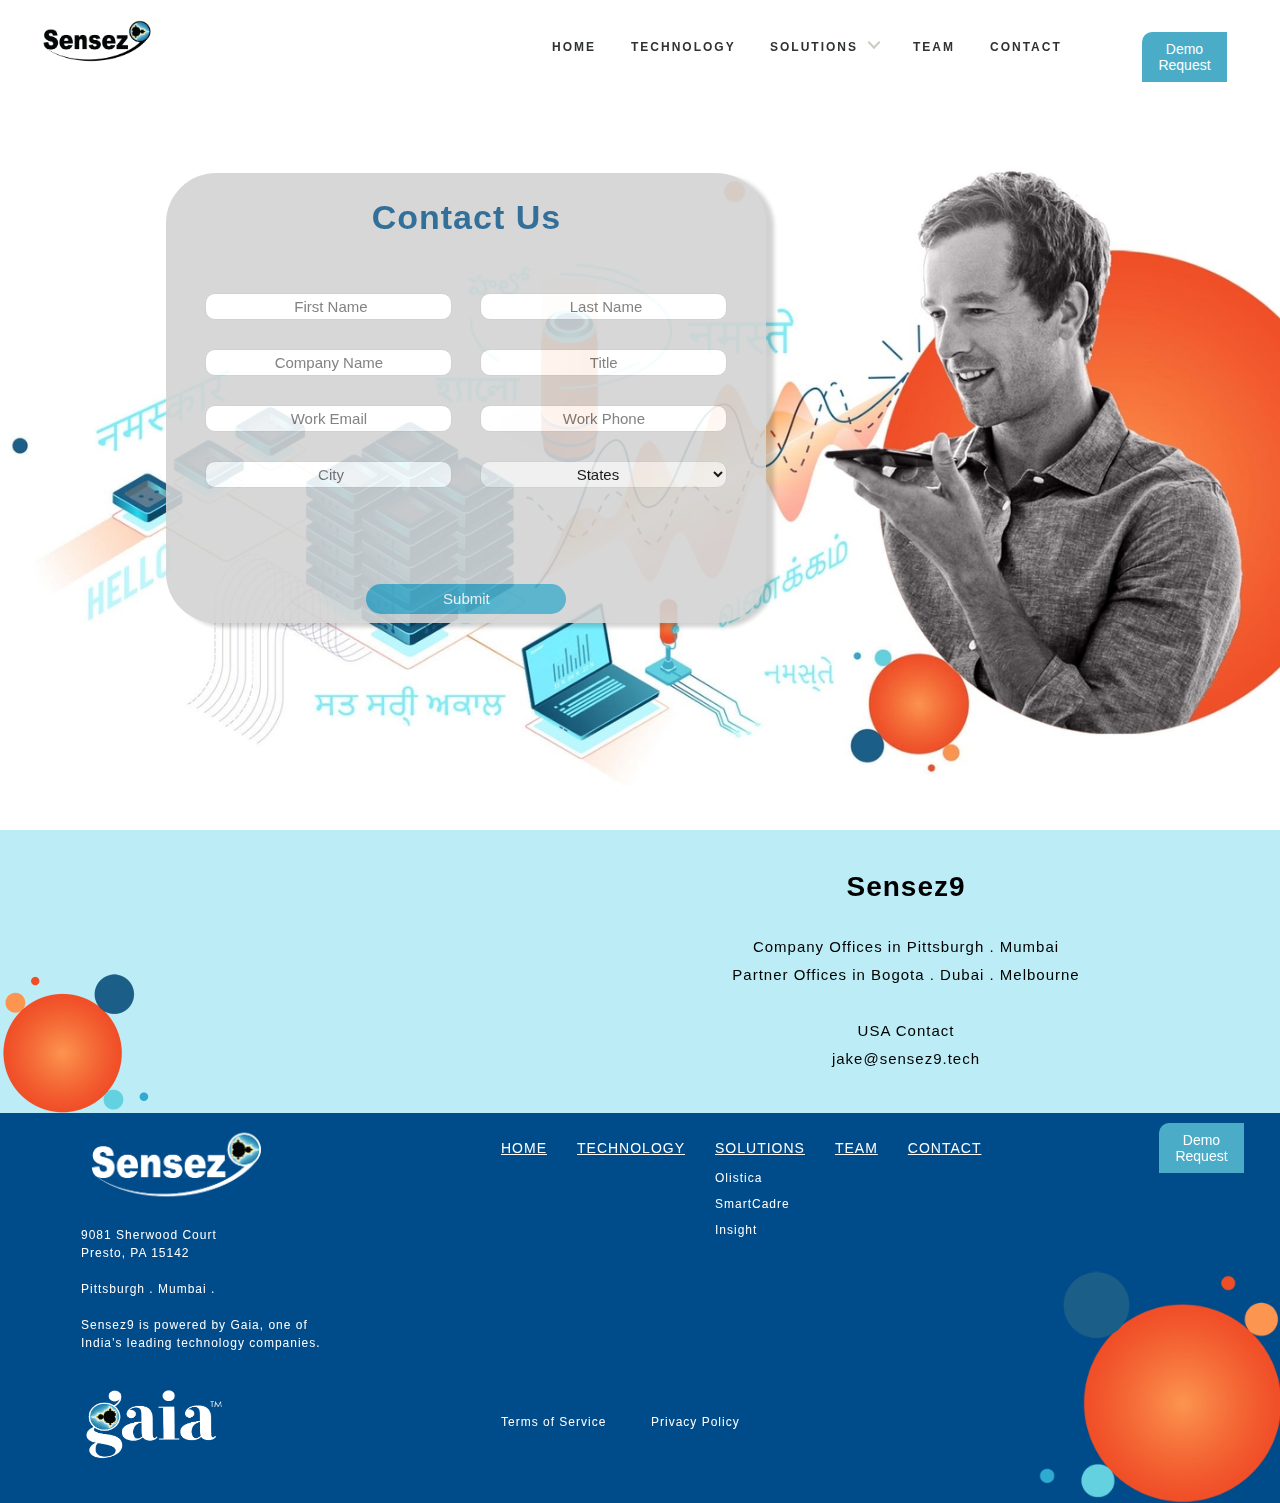
==== commit a2c945b7: "form changes" ====
--- a/gaia/contactus.html
+++ b/gaia/contactus.html
@@ -121,7 +121,6 @@
                         <div class="close" data-dismiss="modal">&times;</div>
                         <h3 class="modal-title">Contact Us for Demo</h3>                
                     </div>
-
                     <form method="POST" id="emailform" >
                         <div class="column1" style="padding:1px;">
                             <label for="fname"></label>
@@ -132,15 +131,19 @@
                             <input type="text" id="cname" name="cname" maxlength="18" size="18"
                                 placeholder=" Company Name "
                                 style="border-radius:10px;width:247px ;height:27px;font-size:15px;text-align: center;  border: 1px solid #ccc; "><br><br>
-                            <label for="city"></label>
-                            <input type="text" id="city" name="city" maxlength="18" size="18"
-                                placeholder=" City"
-                                style="border-radius:10px;width:247px ;height:27px;font-size:15px;text-align: center;  border: 1px solid #ccc; "><br><br>
-                            <label for="email"></label>
+                                  <label for="email"></label>
                             <input type="text" id="email" name="email" maxlength="100" size="18"
                                 placeholder=" Work Email "
                                 style="border-radius:10px;width:247px ;height:27px;font-size:15px;text-align: center;  border: 1px solid #ccc; "><br><br>
-
+                                <label for="city"></label>
+                                <input type="text" id="city" name="city" maxlength="18" size="18"
+                                    placeholder=" City"
+                                    style="border-radius:10px;width:247px ;height:27px;font-size:15px;text-align: center;  border: 1px solid #ccc; "><br><br>
+                              
+                                <input type="text" id="country" name="country" maxlength="18" size="18"
+                                placeholder="Country"
+                                style="border-radius:10px;width:247px ;display:none;height:27px;font-size:15px;text-align: center;  border: 1px solid #ccc; "><br><br>
+                        
 
                         </div>
                         <div class="column1" style="padding:1px">
@@ -151,19 +154,26 @@
                             <input type="text" id="designation" name="designation" maxlength="18" size="18"
                                 placeholder=" Title "
                                 style="border-radius:10px;width:247px ;height:27px;font-size:15px;text-align: center;  border: 1px solid #ccc; "><br><br>
-                                <select id="country1"  style="border-radius:10px;width:247px ;height:27px;font-size:15px;text-align: center;  border: 1px solid #ccc; ">
-                                   
-                                    </select>
-                                    <br><br>
-                            <label for="fname"></label>
-                            <input type="text" id="phone" name="phone" maxlength="18" size="18"
-                                placeholder=" Work Phone "
-                                style="border-radius:10px;width:247px ;height:27px;font-size:15px;text-align: center;  border: 1px solid #ccc; "><br><br>
-
+                                <input type="text" id="phone" name="phone" maxlength="18" size="18" placeholder=" Work Phone " style="border-radius:10px;width:247px ;height:27px;font-size:15px;text-align: center;  border: 1px solid #ccc; "><br><br>
+                            <select id="states" style="border-radius:10px;width:247px ;height:27px;font-size:15px;text-align: center;  border: 1px solid #ccc;">
+                                <Option value="States">States</Option>
+                                </select><br><br>
+                                <label for="states"></label>
+                            <input type="text" id="otherStates" name="otherStates" maxlength="18" size="18"
+                            placeholder="State"
+                            style="border-radius:10px;width:247px; display:none;height:27px;font-size:15px;text-align: center;  border: 1px solid #ccc; "><br><br>
+            
+                        </div>
+                       
+                            <div>
+                           
                         </div>
                         <input type="submit" value="Submit"
                             style="border-radius:50px; background-color:#4bacc8ff; color: white; width:200px ;padding:1px;height:30px;font-size:15px;text-align: center; ">
                     </form>
+
+
+
 
 
                 </div>
@@ -286,10 +296,13 @@
 
                         
                                 
-                                    <div class="card " style="width:600px;height:420px;position: absolute;top: 10%;left:13%;opacity: 0.9;background-color: lightgrey;">
+                                    <div class="card " style="width:600px;height:450px;position: absolute;top: 10%;left:13%;opacity: 0.9;background-color: lightgrey;">
         
                                         <h2>Contact Us </h2><br><br>
         
+
+
+
                                         <form method="POST" id="emailform" >
                                             <div class="column1" style="padding:1px;">
                                                 <label for="fname"></label>
@@ -300,16 +313,20 @@
                                                 <input type="text" id="cname" name="cname" maxlength="18" size="18"
                                                     placeholder=" Company Name "
                                                     style="border-radius:10px;width:247px ;height:27px;font-size:15px;text-align: center;  border: 1px solid #ccc; "><br><br>
-                                                <label for="city"></label>
-                                                <input type="text" id="city" name="city" maxlength="18" size="18"
-                                                    placeholder=" City"
-                                                    style="border-radius:10px;width:247px ;height:27px;font-size:15px;text-align: center;  border: 1px solid #ccc; "><br><br>
-                                                <label for="email"></label>
+                                                      <label for="email"></label>
                                                 <input type="text" id="email" name="email" maxlength="100" size="18"
                                                     placeholder=" Work Email "
                                                     style="border-radius:10px;width:247px ;height:27px;font-size:15px;text-align: center;  border: 1px solid #ccc; "><br><br>
-        
-        
+                                                    <label for="city"></label>
+                                                    <input type="text" id="city" name="city" maxlength="18" size="18"
+                                                        placeholder=" City"
+                                                        style="border-radius:10px;width:247px ;height:27px;font-size:15px;text-align: center;  border: 1px solid #ccc; "><br><br>
+                                                  
+                                                    <input type="text" id="country1" name="country1" maxlength="18" size="18"
+                                                    placeholder="Country"
+                                                    style="border-radius:10px;width:247px ;display:none;height:27px;font-size:15px;text-align: center;  border: 1px solid #ccc; "><br><br>
+                                            
+                    
                                             </div>
                                             <div class="column1" style="padding:1px">
                                                 <input type="text" id="lname" name="lname" maxlength="18" size="18"
@@ -319,13 +336,16 @@
                                                 <input type="text" id="designation" name="designation" maxlength="18" size="18"
                                                     placeholder=" Title "
                                                     style="border-radius:10px;width:247px ;height:27px;font-size:15px;text-align: center;  border: 1px solid #ccc; "><br><br>
-                                
-                                                <select id="country" style="border-radius:10px;width:247px ;height:27px;font-size:15px;text-align: center;  border: 1px solid #ccc;">
+                                                    <input type="text" id="phone" name="phone" maxlength="18" size="18" placeholder=" Work Phone " style="border-radius:10px;width:247px ;height:27px;font-size:15px;text-align: center;  border: 1px solid #ccc; "><br><br>
+                                                <select id="states1" style="border-radius:10px;width:247px ;height:27px;font-size:15px;text-align: center;  border: 1px solid #ccc;">
                                                     <Option value="States">States</Option>
                                                     </select><br><br>
-                                                    <label for="country2"></label>
-                                                <input type="text" id="phone" name="phone" maxlength="18" size="18" placeholder=" Work Phone " style="border-radius:10px;width:247px ;height:27px;font-size:15px;text-align: center;  border: 1px solid #ccc; "><br><br>       
-                                                </div>
+                                                    <label for="states1"></label>
+                                                <input type="text" id="otherStates1" name="otherStates1" maxlength="18" size="18"
+                                                placeholder="State"
+                                                style="border-radius:10px;width:247px; display:none;height:27px;font-size:15px;text-align: center;  border: 1px solid #ccc; "><br><br>
+                                
+                                            </div>
                                            
                                                 <div>
                                                
@@ -333,8 +353,7 @@
                                             <input type="submit" value="Submit"
                                                 style="border-radius:50px; background-color:#4bacc8ff; color: white; width:200px ;padding:1px;height:30px;font-size:15px;text-align: center; ">
                                         </form>
-        
-                                    </div>
+                                                        </div>
                                 </div>
         
                             </div>
@@ -738,9 +757,9 @@
 
                         }
 
-                        $("#country").html(stringToAppend);
-                        $("#country1").html(stringToAppend);
-                    
+                     
+                        $("#states1").html(stringToAppend);
+                        $("#states").html(stringToAppend);
                     
                         // user is logged in successfully in the back-end
                         // let's redirect
@@ -751,18 +770,40 @@
 
 <script>
     $(function() {
-      $('.country').change(function() {
-        var selectedsubject = $('.country').val();
+      $('#states').change(function() {
+        var selectedsubject = $('#states').val();
         console.log(selectedsubject);
-        switch (selectedsubject) {
-          case ('Others'):
-             document.getElementById('country2').style.display = 'block';
-            break;
-          
-        }
+       if(selectedsubject=="Others") {
+         
+                //alert("Hello");
+                $('#otherStates').show()
+                $('#country').show()
+       }else{
+        $('#otherStates').hide()
+                $('#country').hide()
+       }
+        
       })
     });
-    </script>
+</script>
+<script>
+    $(function() {
+      $('#states1').change(function() {
+        var selectedsubject = $('#states1').val();
+        console.log(selectedsubject);
+       if(selectedsubject=="Others") {
+         
+                //alert("Hello");
+                $('#otherStates1').show()
+                $('#country1').show()
+       }else{
+        $('#otherStates1').hide()
+                $('#country1').hide()
+       }
+        
+      })
+    });
+</script>
 
     <script type="text/javascript" src="js/jquery-2.1.1.js"></script>
 
@@ -919,19 +960,23 @@
                 console.log(document.getElementById("lname").value);
                 console.log(document.getElementById("cname").value);
                 console.log(document.getElementById("city").value);
+                console.log(document.getElementById("states").value);
+                console.log(document.getElementById("otherStates").value);
+
                 console.log(document.getElementById("country").value);
                 console.log(document.getElementById("designation").value);
                 console.log(document.getElementById("email").value);
                 console.log(document.getElementById("phone").value);
                 var fname=document.getElementById("fname").value
-                var lname=document.getElementById("fname").value 
+                var lname=document.getElementById("lname").value 
                 var cname=document.getElementById("cname").value 
                 var city=document.getElementById("city").value 
                 var designation=document.getElementById("designation").value 
                 var email=document.getElementById("email").value 
                 var phone=document.getElementById("phone").value 
             
-                var baseUrl="http://52.172.143.158/senze9/sendContactUsData.php"
+                var baseUrl = "http://sensez9.tech/sendContactUsData.php"
+
                 console.log(baseUrl);
                 var data={
                         "fname":fname,
